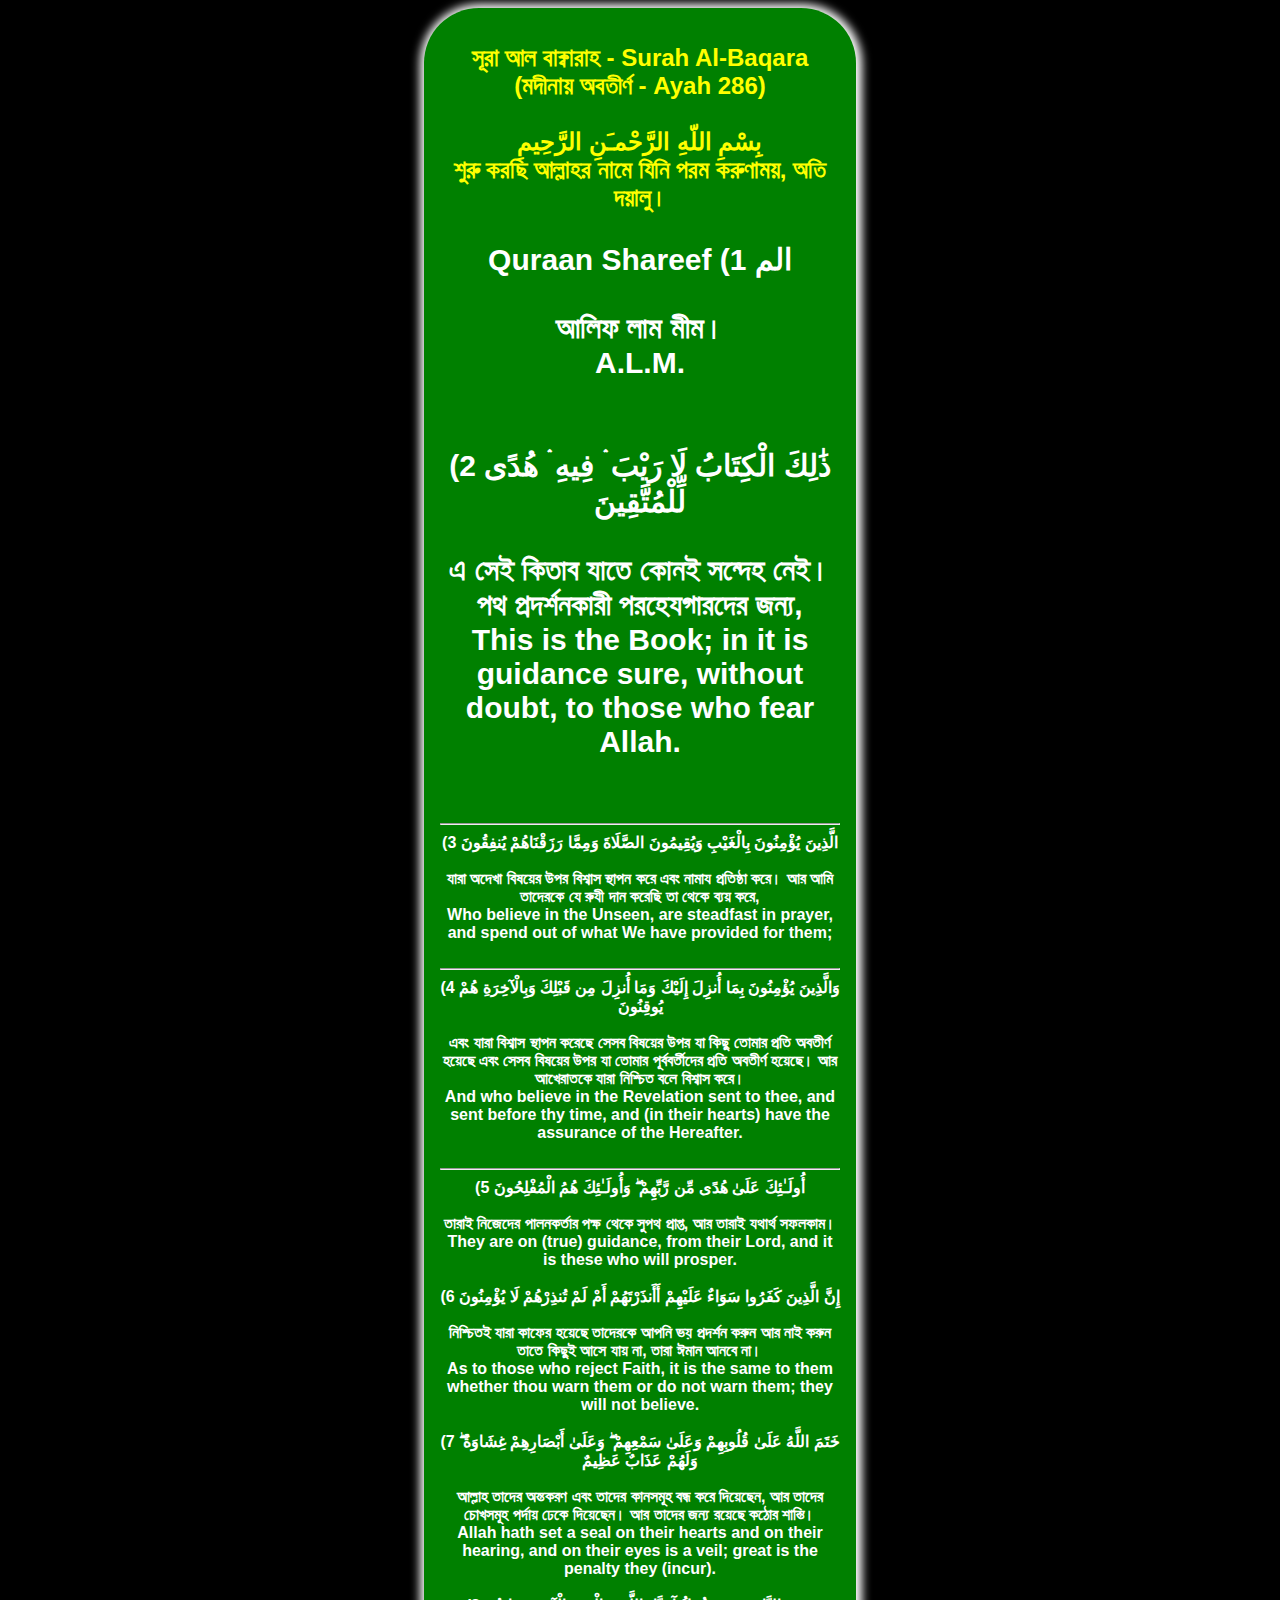
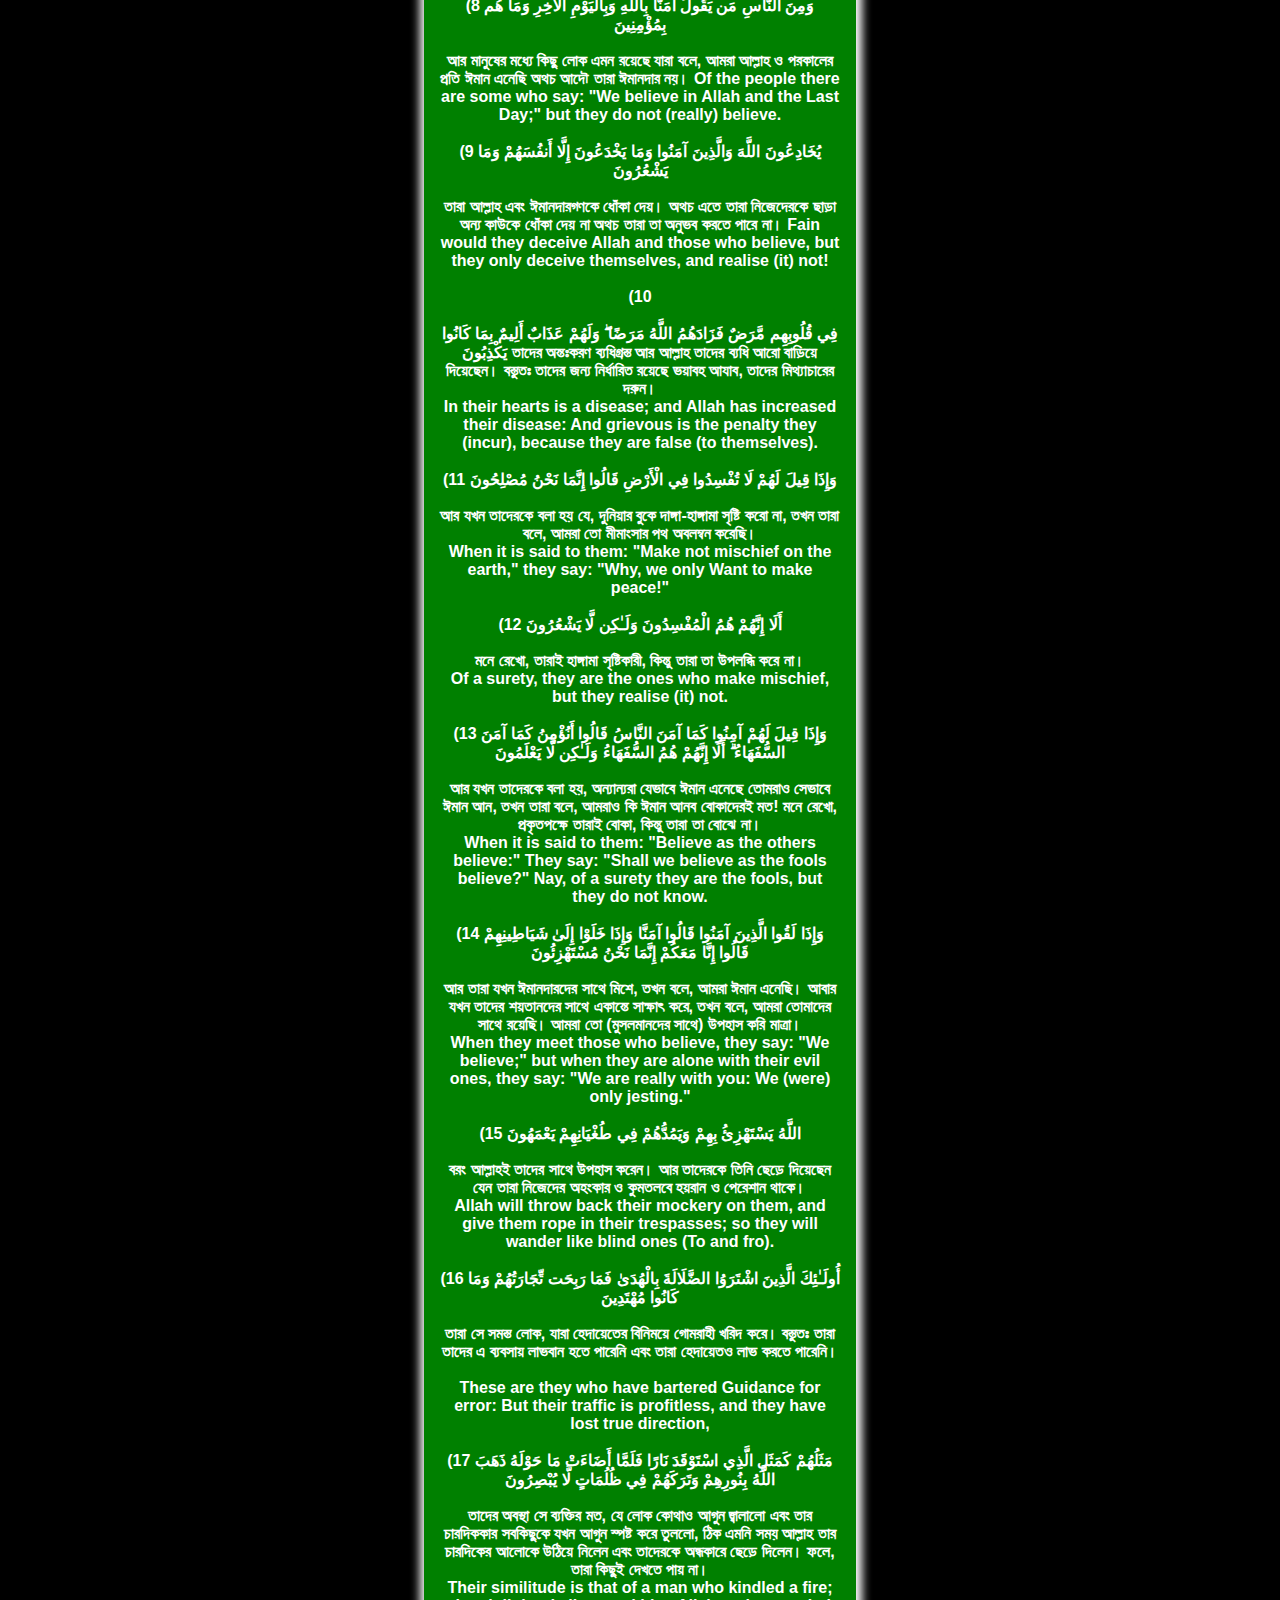
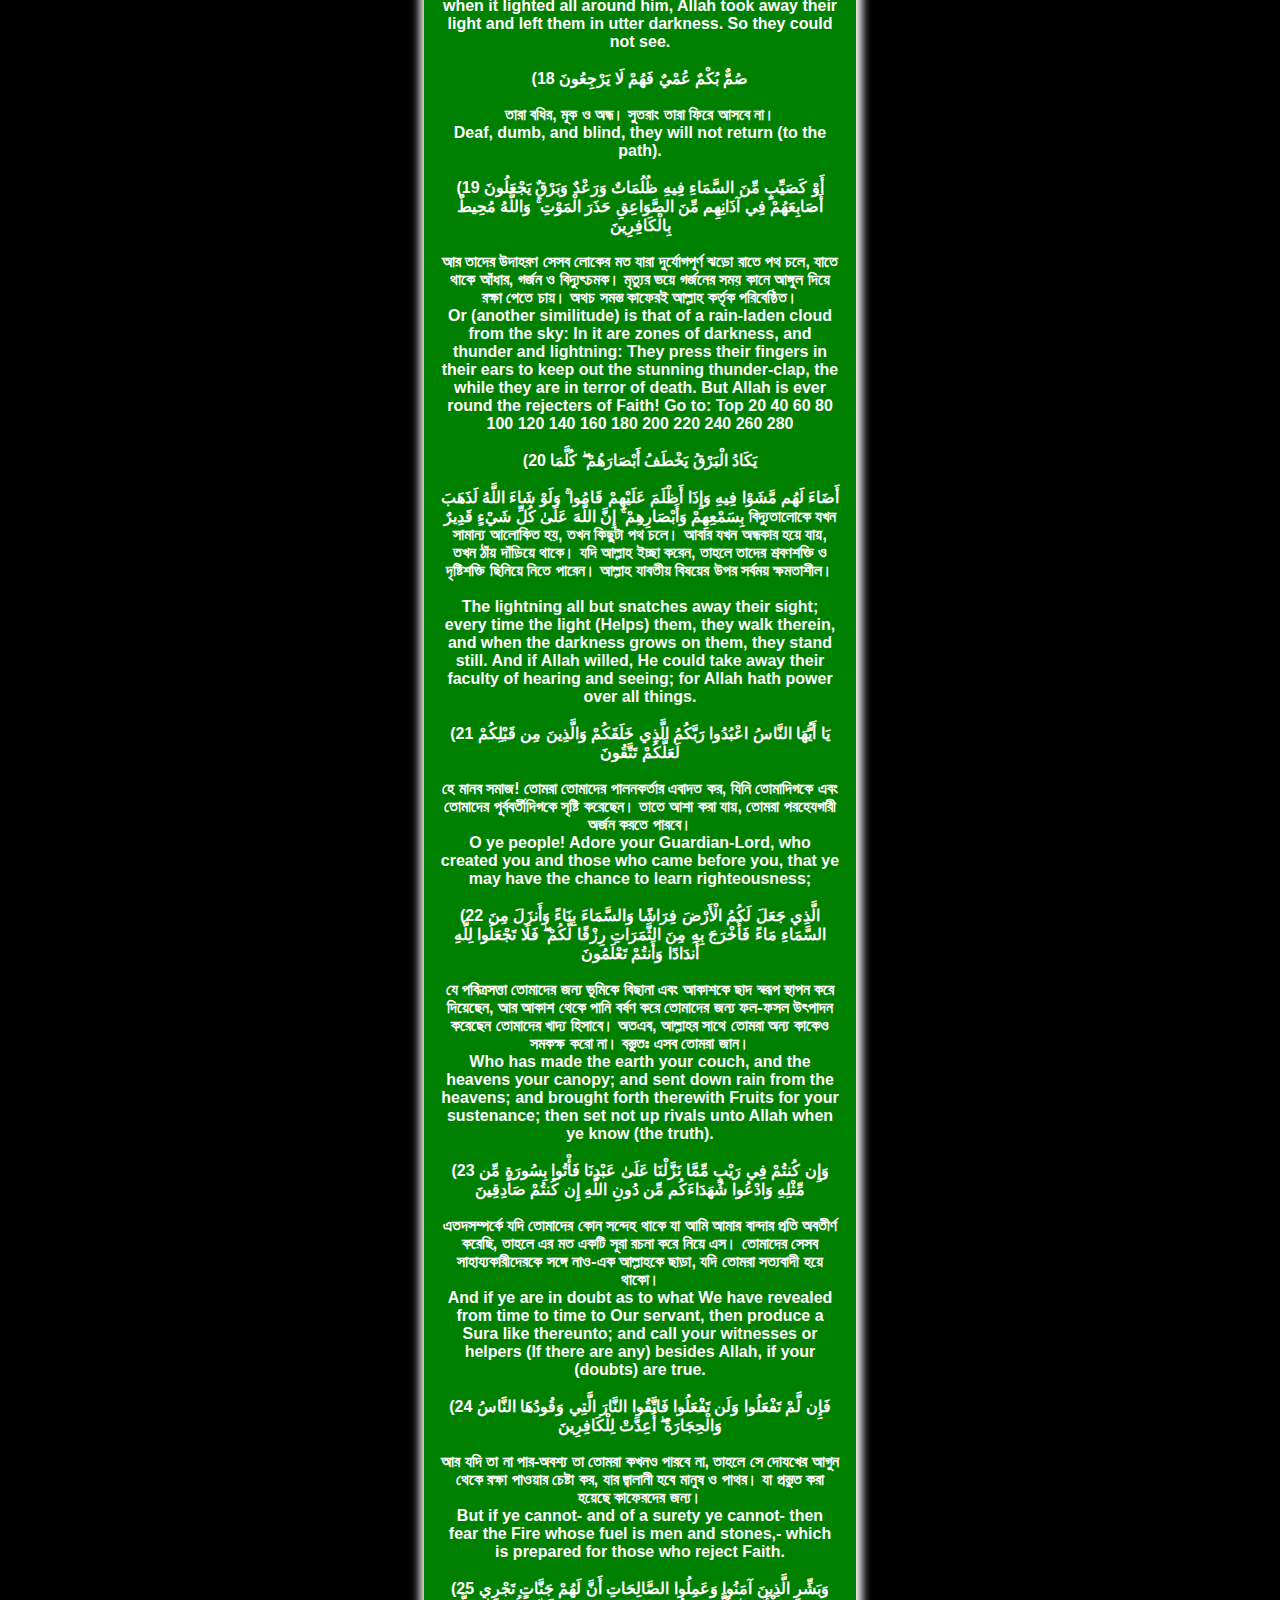
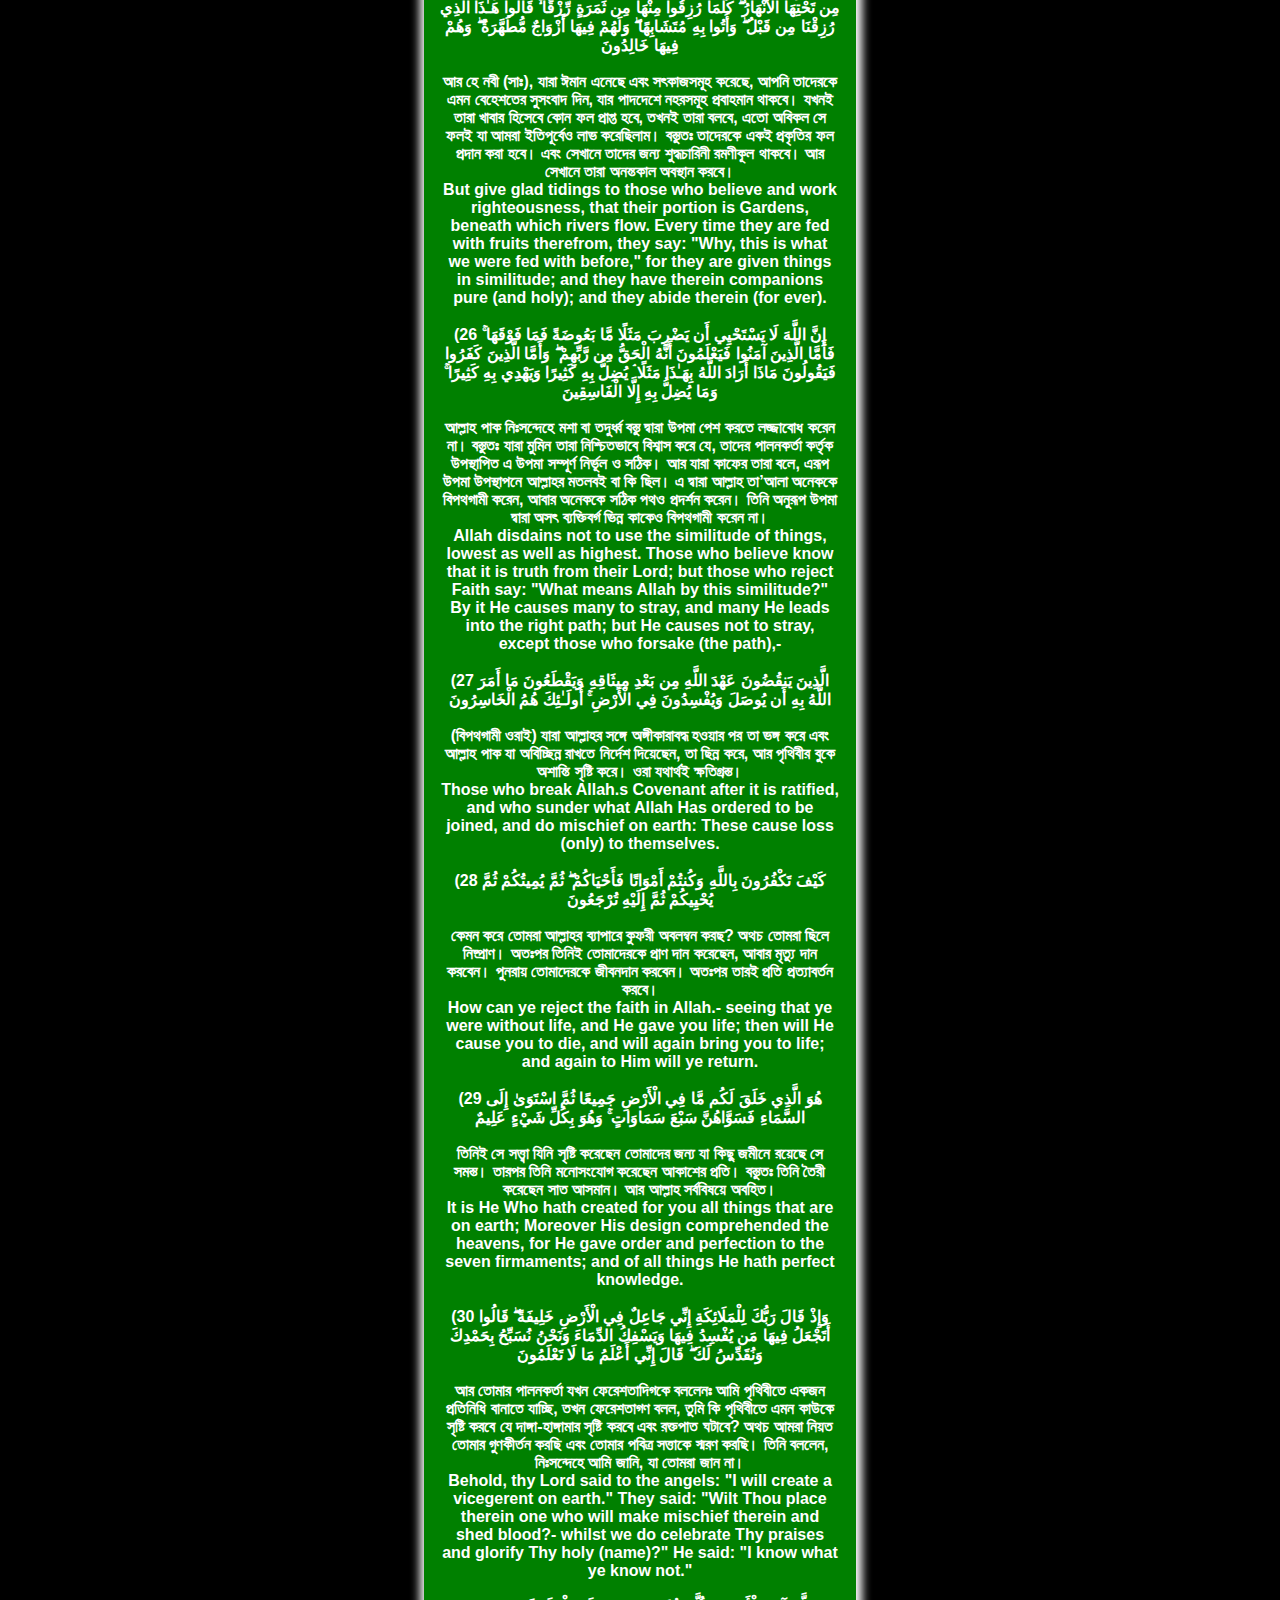
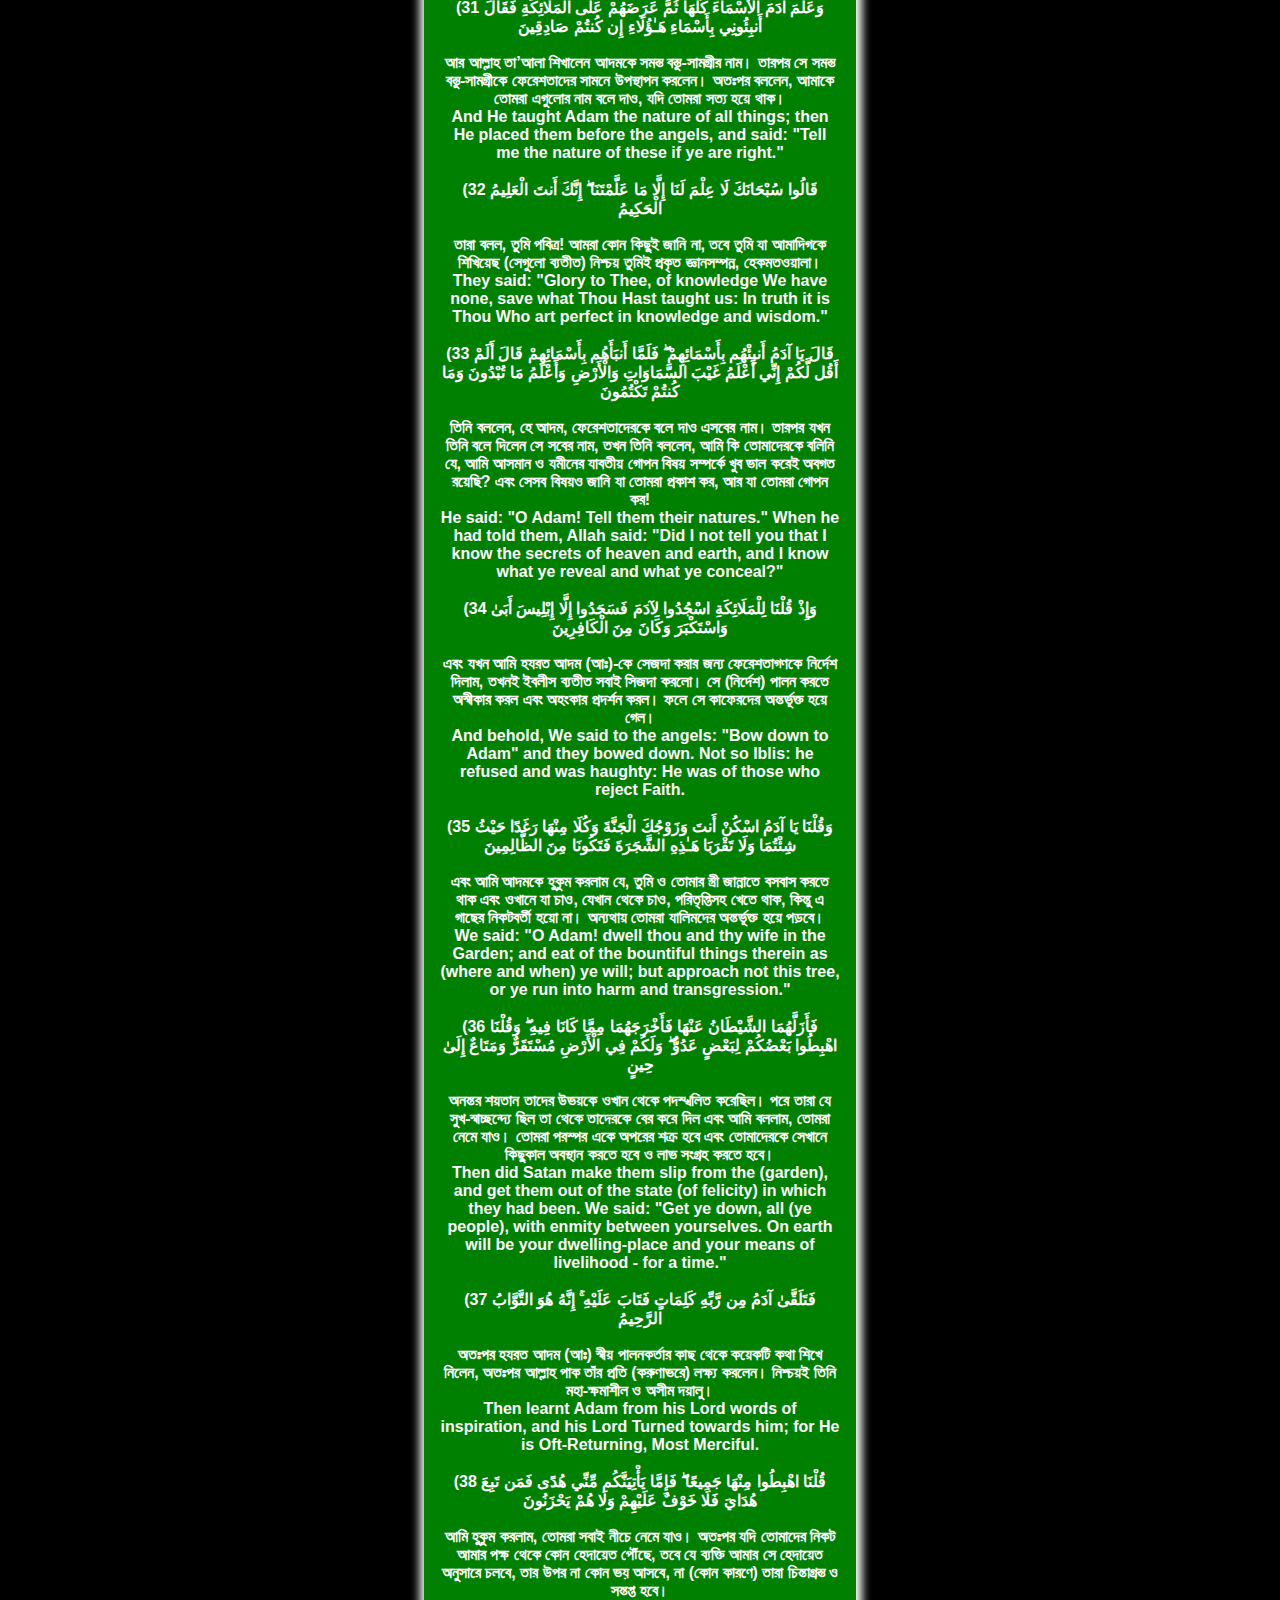
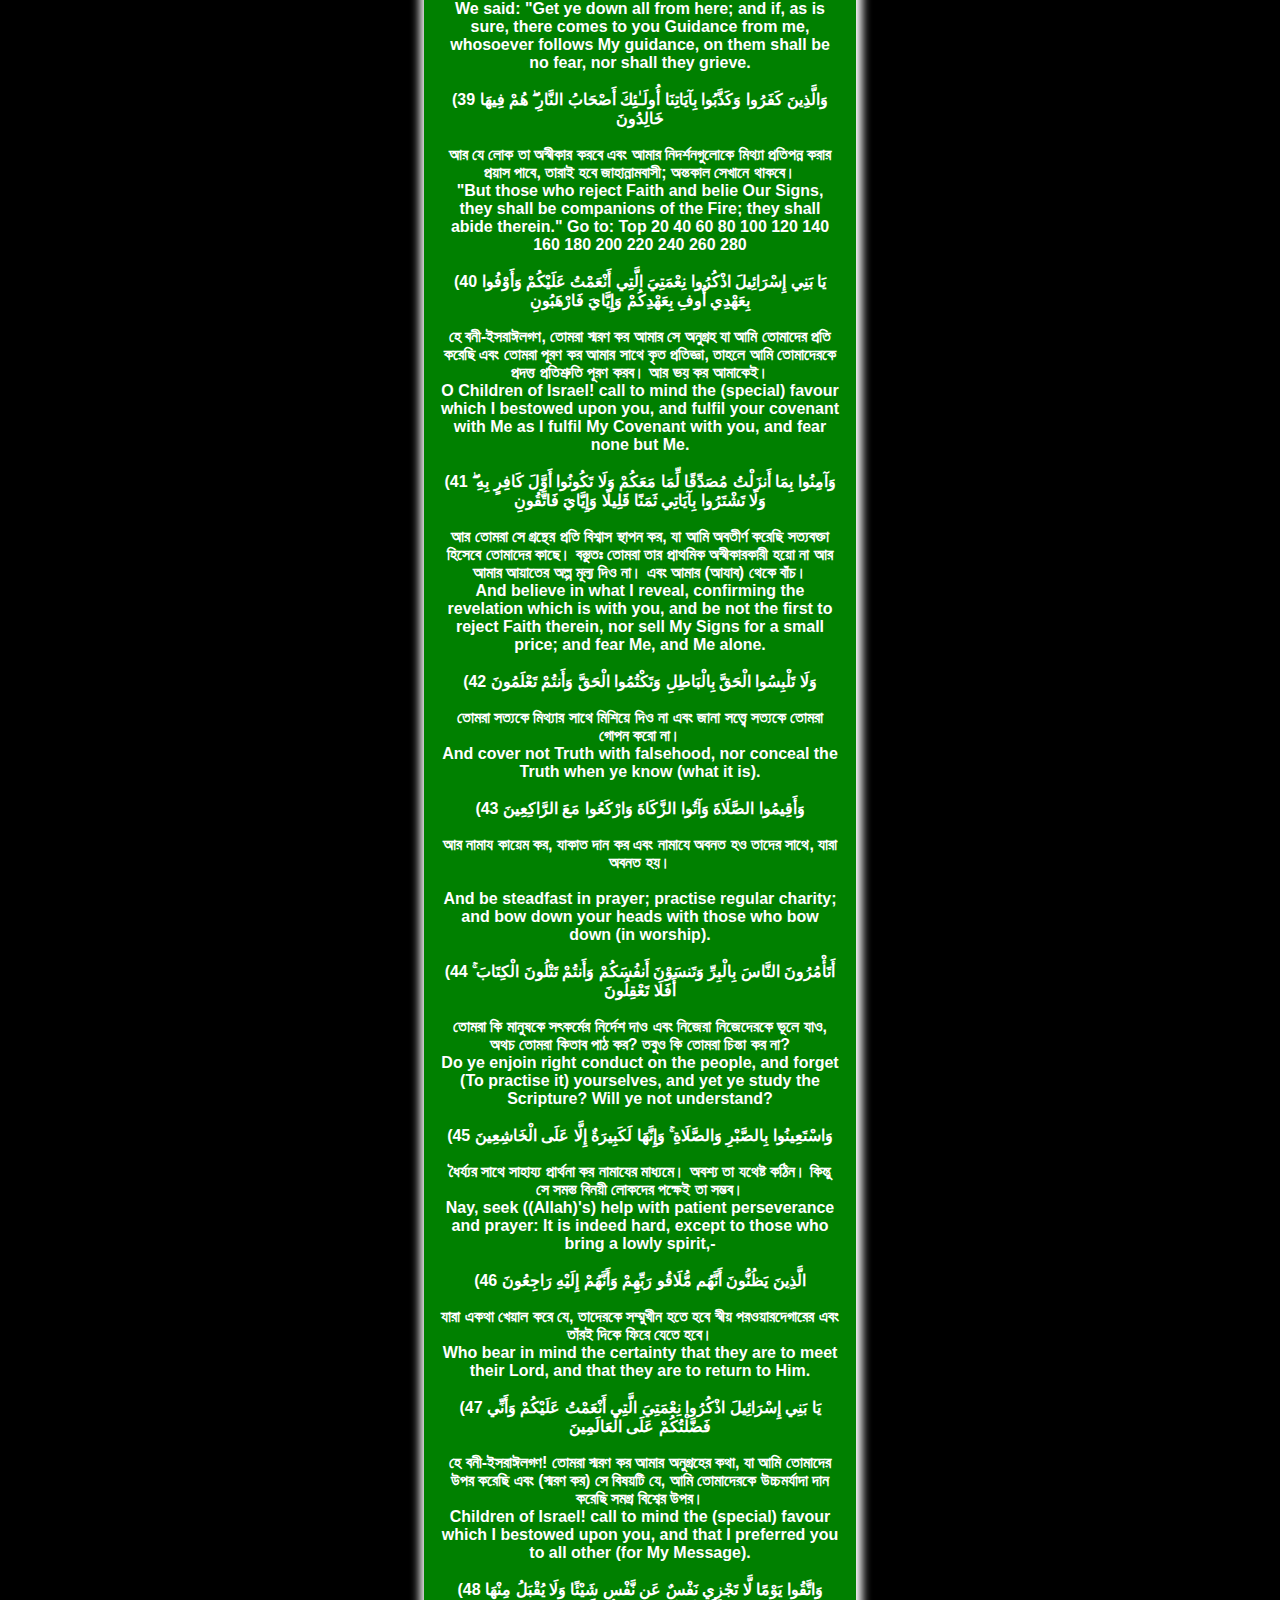
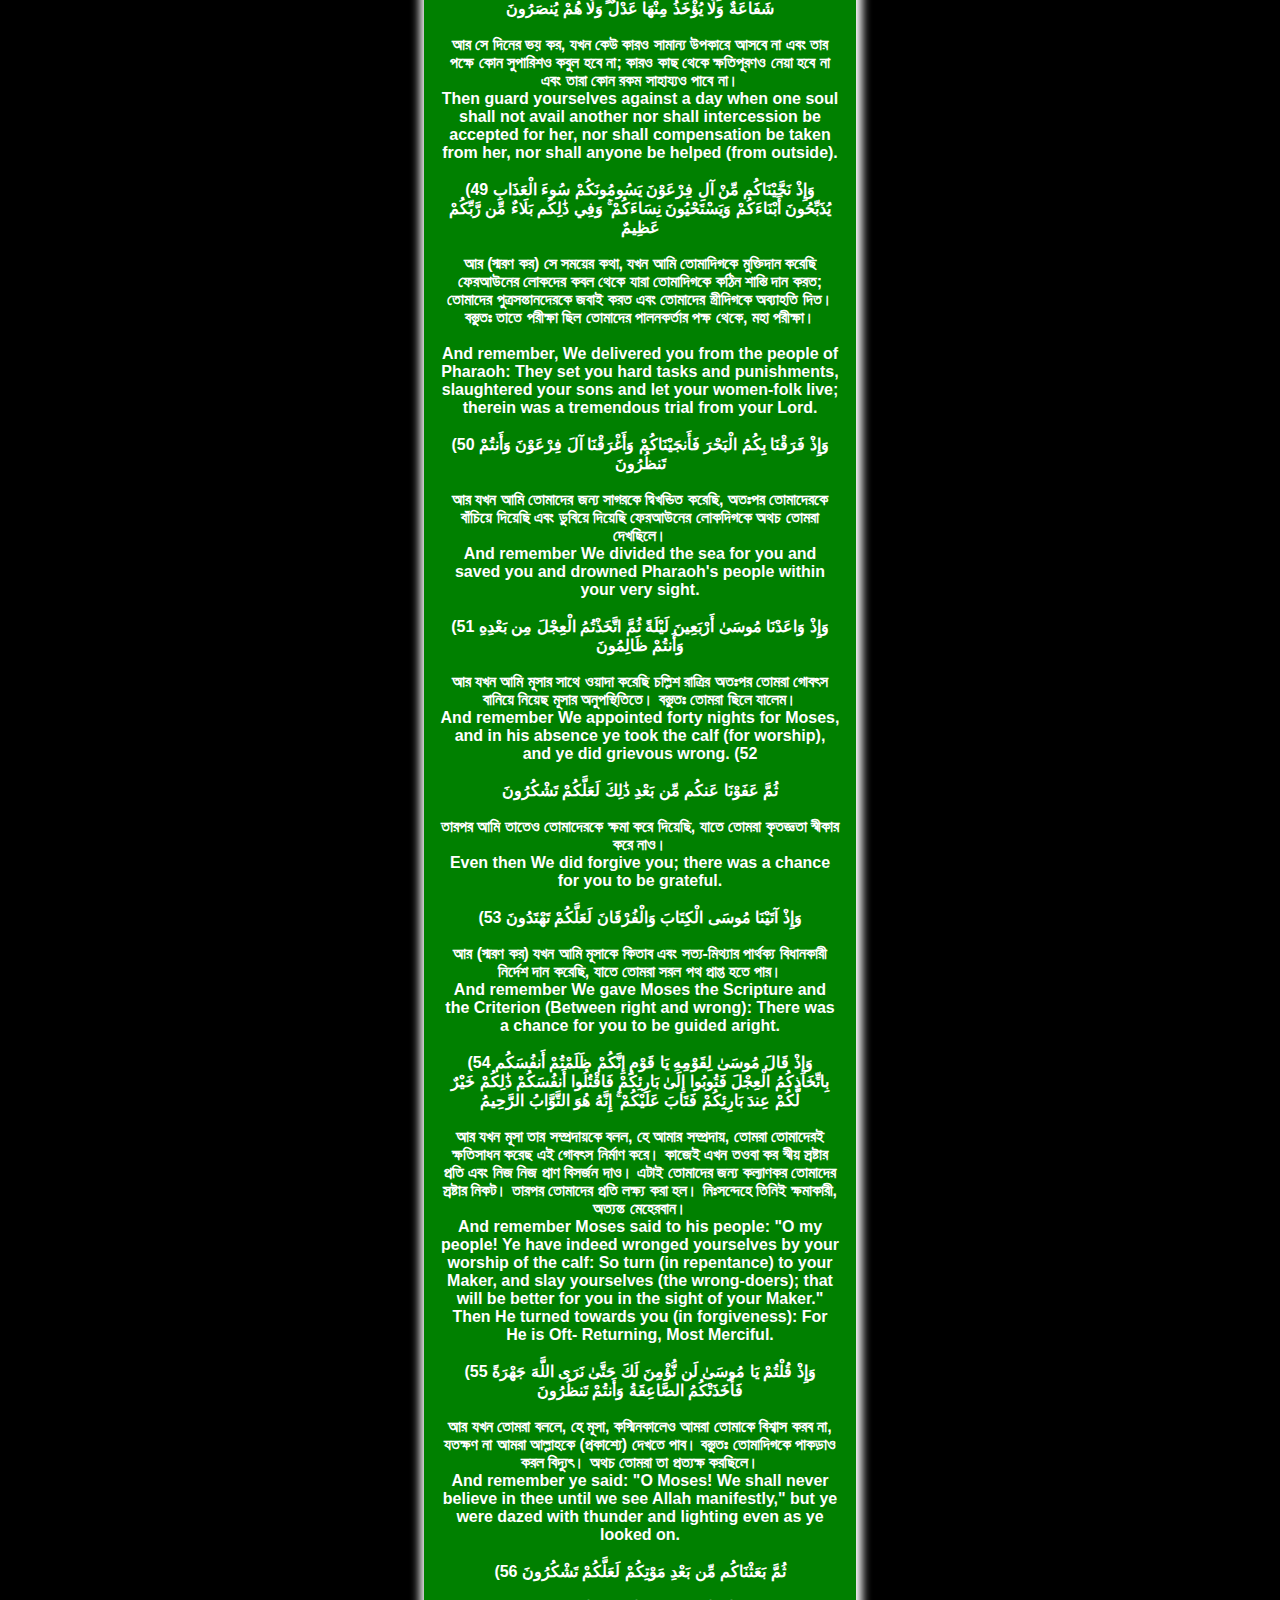
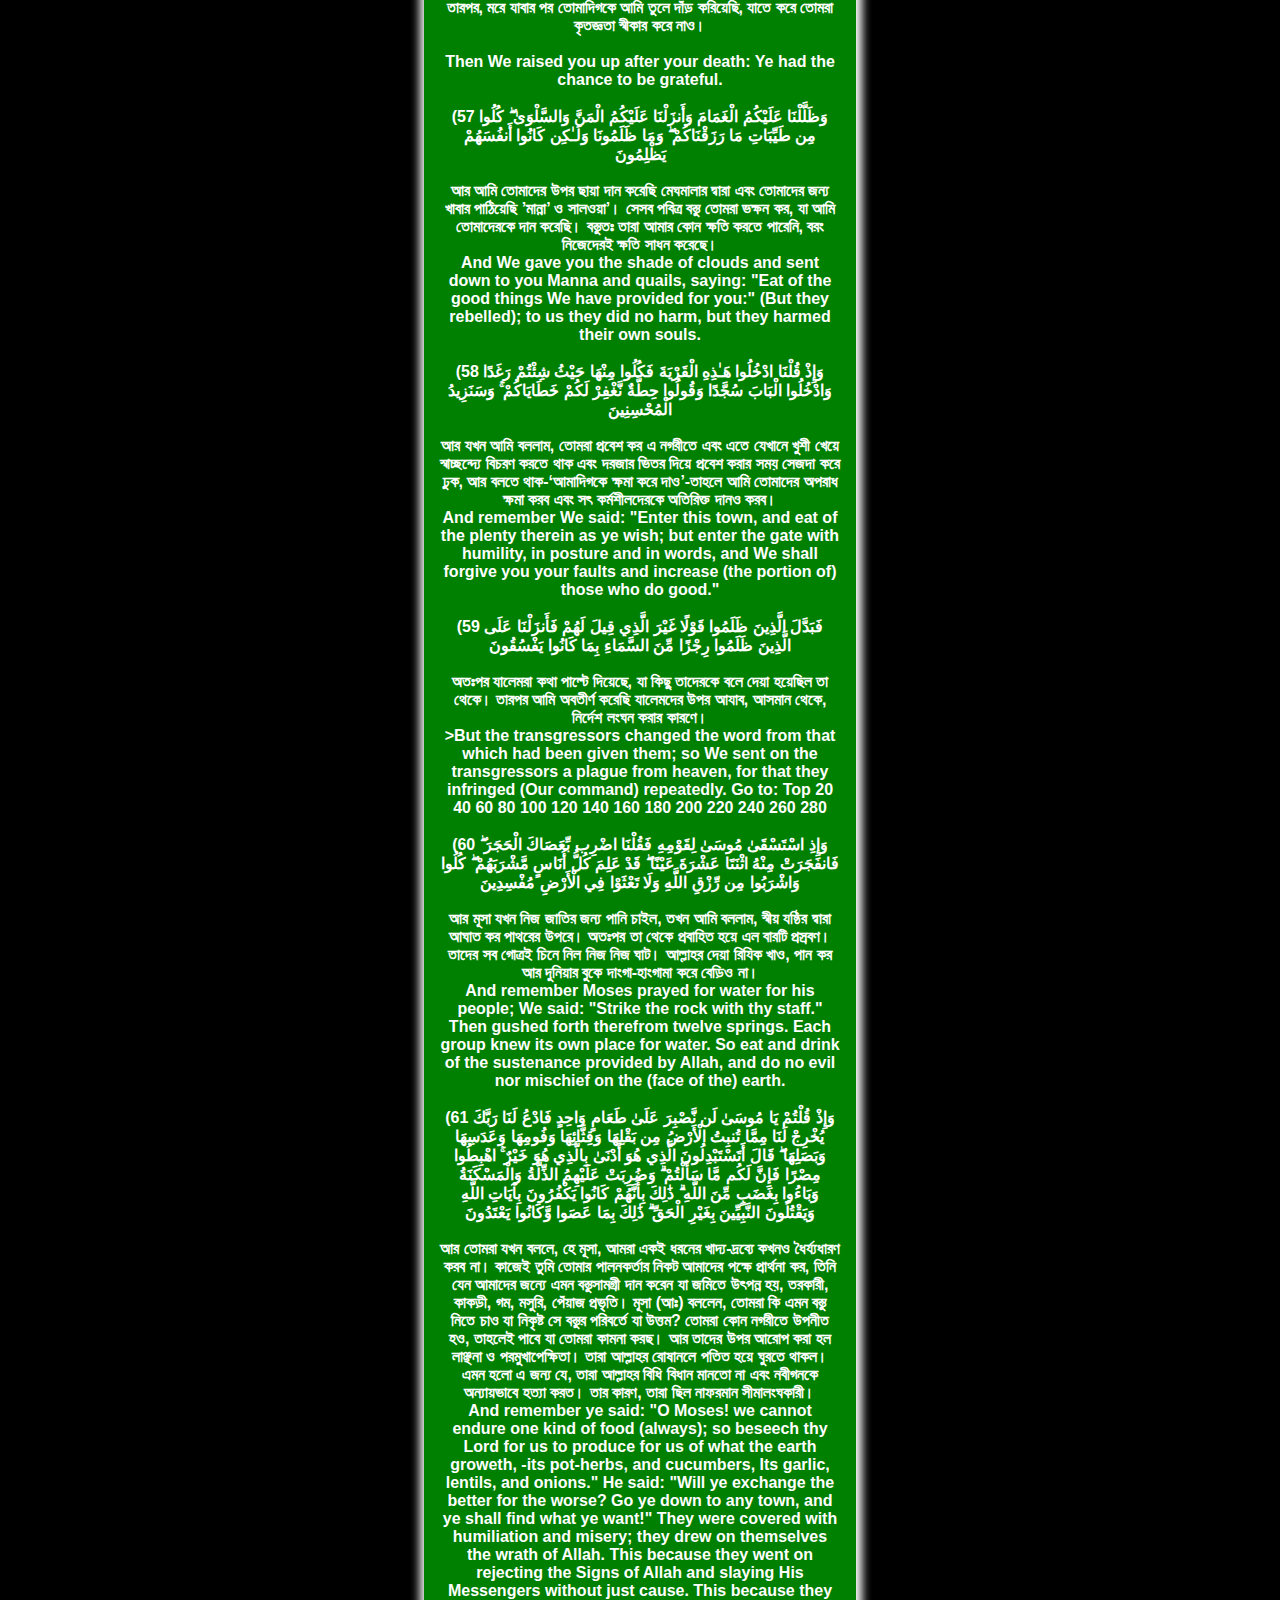
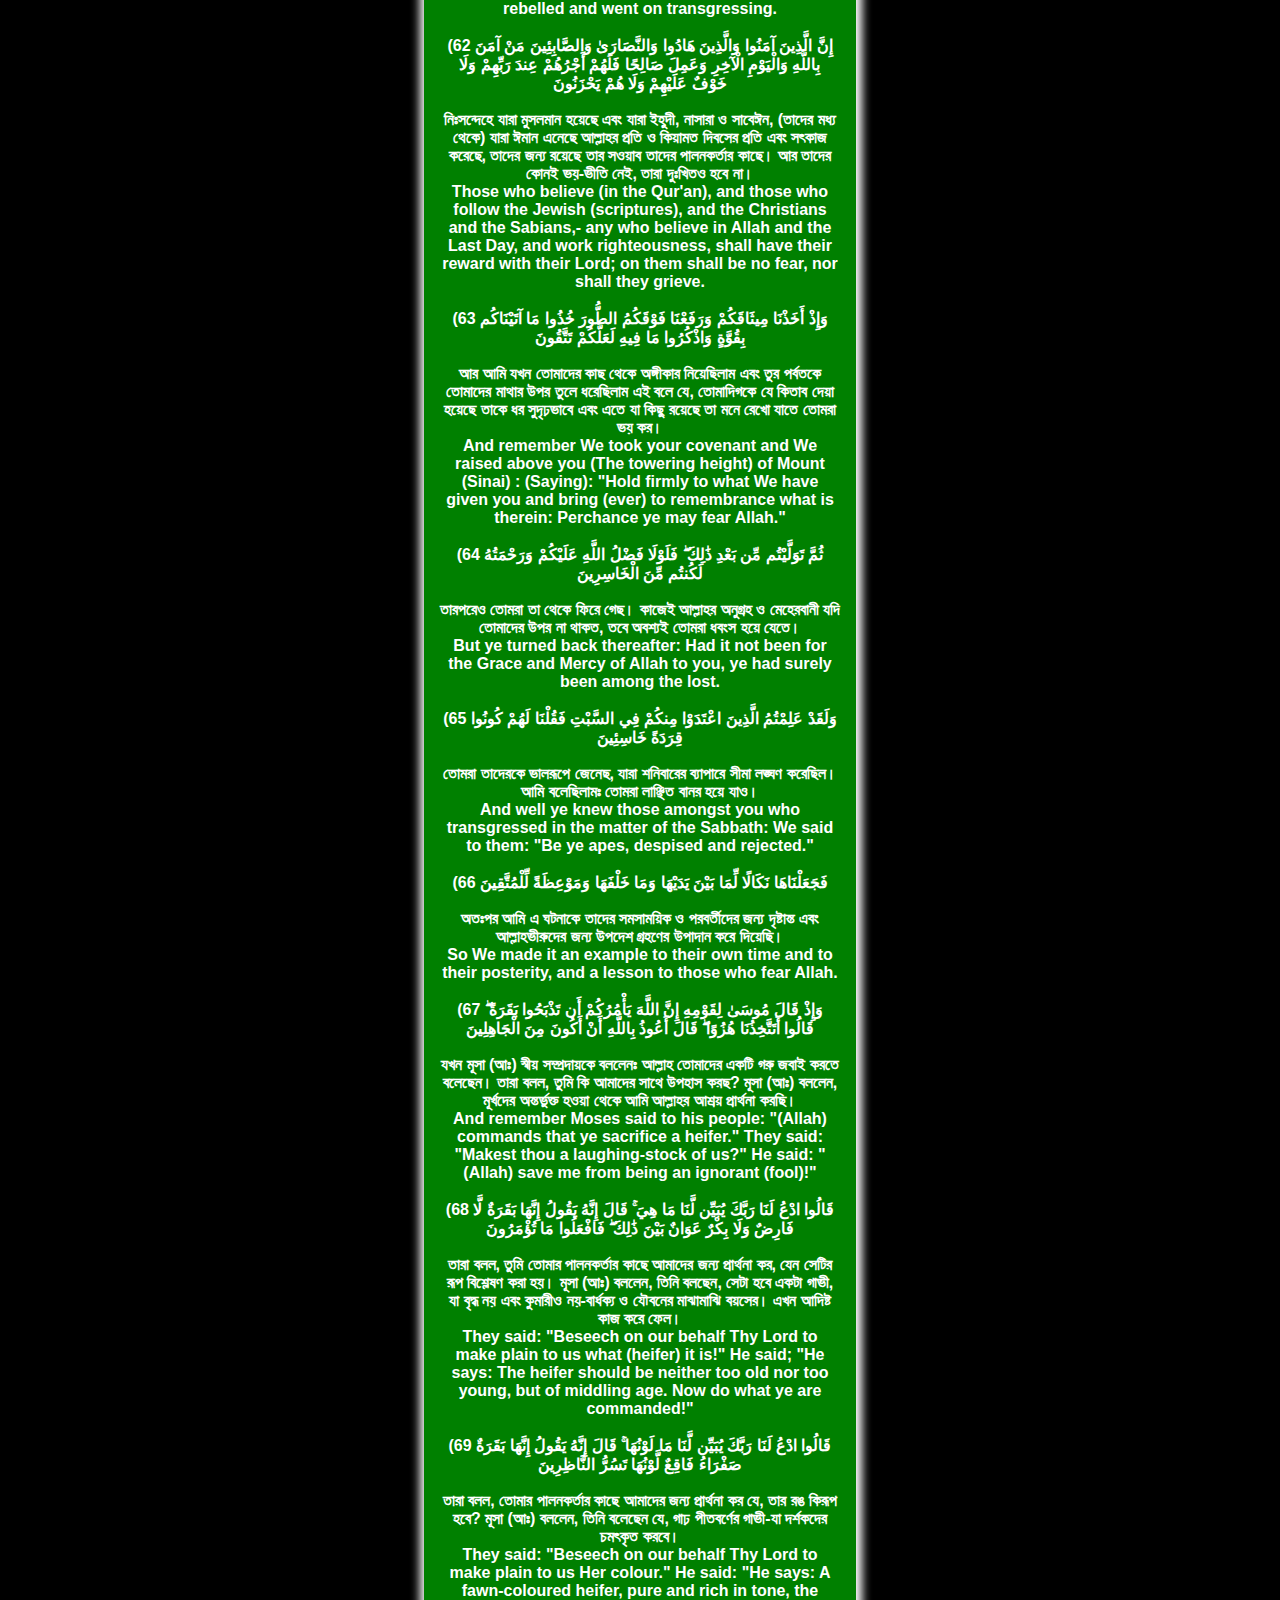
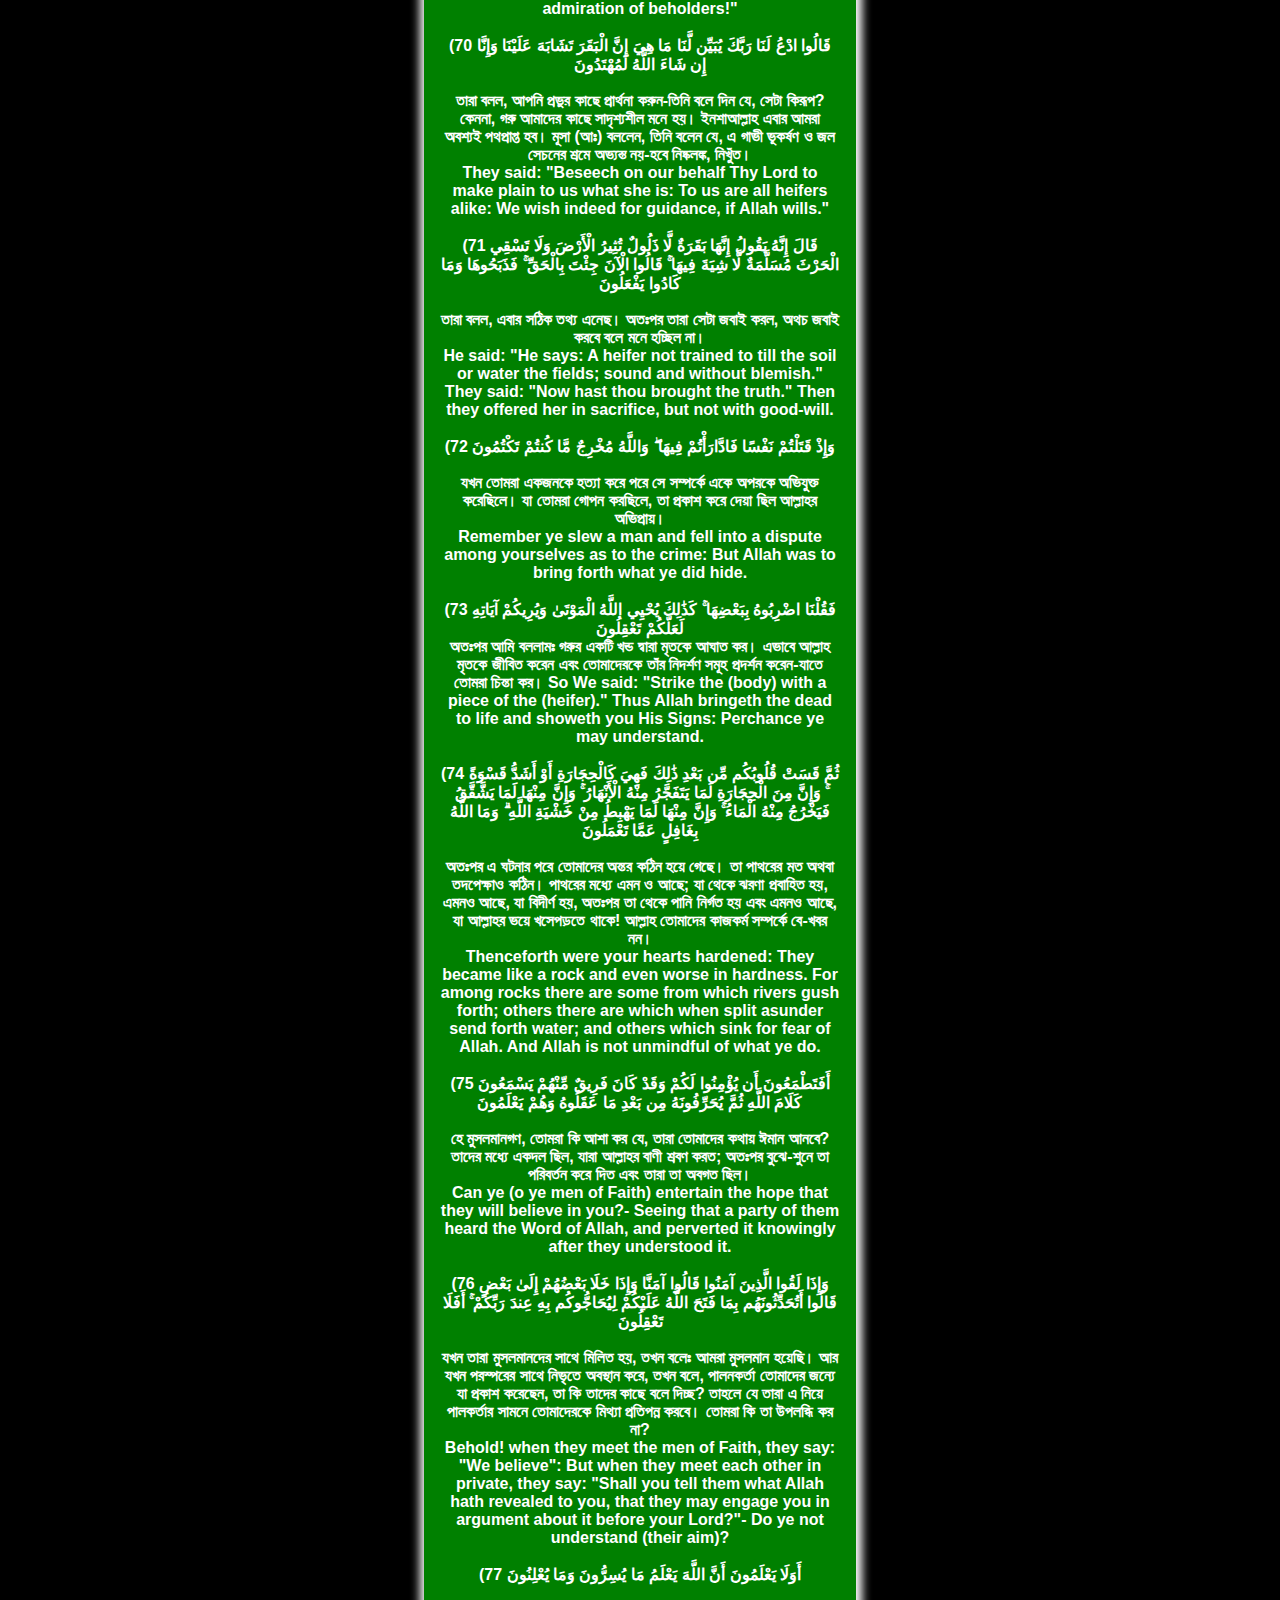
==== sura-bakarah/index.html @ be6cd039 "Add files via upload" ====
<!DOCTYPE html>
<html lang="en">
<head>
    <meta charset="UTF-8">
    <meta name="viewport" content="width=device-width, initial-scale=1.0">
    <title>programing java script & C#</title>

    <!-- outLine Css -->
     <style>
        body{
            background-color: black;
        }
        h2{
            color: yellow;
        }
        .container{
            margin: auto;
        width: 400px;
        padding: 1rem;
        background-color:green;
        color: white;
        text-align: center;
        font-weight:900;
        font-family:Arial, Helvetica, sans-serif;
        box-shadow: 1px 1px 10px 5px white;
        border-radius: 55px;
        }
        
        p{
            font-size: 30px;
        }
        hr{
            color: orange;
        }


     
        
     </style>
</head>
<body>
    <div class="container">
    <h2> সূরা আল বাক্বারাহ - Surah Al-Baqara (মদীনায় অবতীর্ণ - Ayah 286)<br><br>
        بِسْمِ اللّهِ الرَّحْمـَنِ الرَّحِيمِ
        <br>শুরু করছি আল্লাহর নামে যিনি পরম করুণাময়, অতি দয়ালু।</h2>
        <p>
            Quraan Shareef

(1
الم
<br><br>আলিফ লাম মীম।<br>
A.L.M.<br><br><br>
(2
ذَٰلِكَ الْكِتَابُ لَا رَيْبَ ۛ فِيهِ ۛ هُدًى لِّلْمُتَّقِينَ
<br><br>এ সেই কিতাব যাতে কোনই সন্দেহ নেই। পথ প্রদর্শনকারী পরহেযগারদের জন্য,<br>
This is the Book; in it is guidance sure, without doubt, to those who fear Allah.<br><br>
<hr>(3
الَّذِينَ يُؤْمِنُونَ بِالْغَيْبِ وَيُقِيمُونَ الصَّلَاةَ وَمِمَّا رَزَقْنَاهُمْ يُنفِقُونَ
<br><br>যারা অদেখা বিষয়ের উপর বিশ্বাস স্থাপন করে এবং নামায প্রতিষ্ঠা করে। আর আমি তাদেরকে যে রুযী দান করেছি তা থেকে ব্যয় করে,<br>
Who believe in the Unseen, are steadfast in prayer, and spend out of what We have provided for them;<br><br>
<hr>(4
وَالَّذِينَ يُؤْمِنُونَ بِمَا أُنزِلَ إِلَيْكَ وَمَا أُنزِلَ مِن قَبْلِكَ وَبِالْآخِرَةِ هُمْ يُوقِنُونَ
<br><br>এবং যারা বিশ্বাস স্থাপন করেছে সেসব বিষয়ের উপর যা কিছু তোমার প্রতি অবতীর্ণ হয়েছে এবং সেসব বিষয়ের উপর যা তোমার পূর্ববর্তীদের প্রতি অবতীর্ণ হয়েছে। আর আখেরাতকে যারা নিশ্চিত বলে বিশ্বাস করে।
<br>And who believe in the Revelation sent to thee, and sent before thy time, and (in their hearts) have the assurance of the Hereafter.
<br><br><hr>(5
أُولَـٰئِكَ عَلَىٰ هُدًى مِّن رَّبِّهِمْ ۖ وَأُولَـٰئِكَ هُمُ الْمُفْلِحُونَ
<br><br>তারাই নিজেদের পালনকর্তার পক্ষ থেকে সুপথ প্রাপ্ত, আর তারাই যথার্থ সফলকাম।<br>
They are on (true) guidance, from their Lord, and it is these who will prosper.<br><br>
(6
إِنَّ الَّذِينَ كَفَرُوا سَوَاءٌ عَلَيْهِمْ أَأَنذَرْتَهُمْ أَمْ لَمْ تُنذِرْهُمْ لَا يُؤْمِنُونَ<br><br>
নিশ্চিতই যারা কাফের হয়েছে তাদেরকে আপনি ভয় প্রদর্শন করুন আর নাই করুন তাতে কিছুই আসে যায় না, তারা ঈমান আনবে না।<br>
As to those who reject Faith, it is the same to them whether thou warn them or do not warn them; they will not believe.<br><br>
(7
خَتَمَ اللَّهُ عَلَىٰ قُلُوبِهِمْ وَعَلَىٰ سَمْعِهِمْ ۖ وَعَلَىٰ أَبْصَارِهِمْ غِشَاوَةٌ ۖ وَلَهُمْ عَذَابٌ عَظِيمٌ
<br><br>আল্লাহ তাদের অন্তকরণ এবং তাদের কানসমূহ বন্ধ করে দিয়েছেন,
 আর তাদের চোখসমূহ পর্দায় ঢেকে দিয়েছেন। আর তাদের জন্য রয়েছে কঠোর শাস্তি।<br>
Allah hath set a seal on their hearts and on their hearing, and on their eyes is
 a veil; great is the penalty they (incur).<br><br>
(8
وَمِنَ النَّاسِ مَن يَقُولُ آمَنَّا بِاللَّهِ وَبِالْيَوْمِ الْآخِرِ وَمَا هُم بِمُؤْمِنِينَ
<br><br>আর মানুষের মধ্যে কিছু লোক এমন রয়েছে যারা বলে, আমরা আল্লাহ ও পরকালের প্রতি ঈমান এনেছি অথচ আদৌ তারা ঈমানদার নয়।
Of the people there are some who say: "We believe in Allah and the Last Day;" but they do not (really) believe.
<br><br>(9
يُخَادِعُونَ اللَّهَ وَالَّذِينَ آمَنُوا وَمَا يَخْدَعُونَ إِلَّا أَنفُسَهُمْ وَمَا يَشْعُرُونَ
<br><br>তারা আল্লাহ এবং ঈমানদারগণকে ধোঁকা দেয়। অথচ এতে তারা নিজেদেরকে ছাড়া অন্য কাউকে ধোঁকা দেয় না অথচ তারা তা অনুভব করতে পারে না।
Fain would they deceive Allah and those who believe, but they only deceive themselves, and realise (it) not!
<br><br>(10<br><br>
فِي قُلُوبِهِم مَّرَضٌ فَزَادَهُمُ اللَّهُ مَرَضًا ۖ وَلَهُمْ عَذَابٌ أَلِيمٌ بِمَا كَانُوا يَكْذِبُونَ
তাদের অন্তঃকরণ ব্যধিগ্রস্ত আর আল্লাহ তাদের ব্যধি আরো বাড়িয়ে দিয়েছেন। বস্তুতঃ তাদের জন্য নির্ধারিত রয়েছে ভয়াবহ আযাব, তাদের মিথ্যাচারের দরুন।
<br>In their hearts is a disease; and Allah has
 increased their disease: And grievous is the penalty they (incur), because they are false (to themselves).<br><br>
(11
وَإِذَا قِيلَ لَهُمْ لَا تُفْسِدُوا فِي الْأَرْضِ قَالُوا إِنَّمَا نَحْنُ مُصْلِحُونَ
<br><br>আর যখন তাদেরকে বলা হয় যে, দুনিয়ার বুকে দাঙ্গা-হাঙ্গামা সৃষ্টি করো না, তখন তারা বলে, আমরা তো মীমাংসার পথ অবলম্বন করেছি।
<br>When it is said to them: "Make not mischief on the earth," they say: "Why, we only Want to make peace!"<br><br>
(12
أَلَا إِنَّهُمْ هُمُ الْمُفْسِدُونَ وَلَـٰكِن لَّا يَشْعُرُونَ
<br><br>মনে রেখো, তারাই হাঙ্গামা সৃষ্টিকারী, কিন্তু তারা তা উপলব্ধি করে না।
<br>Of a surety, they are the ones who make mischief, but they realise (it) not.<br><br>
(13
وَإِذَا قِيلَ لَهُمْ آمِنُوا كَمَا آمَنَ النَّاسُ قَالُوا أَنُؤْمِنُ كَمَا آمَنَ السُّفَهَاءُ ۗ أَلَا إِنَّهُمْ هُمُ السُّفَهَاءُ وَلَـٰكِن لَّا يَعْلَمُونَ
<br><br>আর যখন তাদেরকে বলা হয়, অন্যান্যরা যেভাবে ঈমান এনেছে তোমরাও সেভাবে ঈমান 
আন, তখন তারা বলে, আমরাও কি ঈমান আনব বোকাদেরই মত! মনে রেখো, প্রকৃতপক্ষে তারাই বোকা, কিন্তু তারা তা বোঝে না।
<br>When it is said to them: "Believe as the others believe:" They say: "Shall we believe as the fools believe?" Nay, of a surety they are the fools, but they do not know.
<br><br>(14
وَإِذَا لَقُوا الَّذِينَ آمَنُوا قَالُوا آمَنَّا وَإِذَا خَلَوْا إِلَىٰ شَيَاطِينِهِمْ قَالُوا إِنَّا مَعَكُمْ إِنَّمَا نَحْنُ مُسْتَهْزِئُونَ
<br><br>আর তারা যখন ঈমানদারদের সাথে মিশে, তখন বলে, আমরা ঈমান 
এনেছি। আবার যখন তাদের শয়তানদের সাথে একান্তে সাক্ষাৎ করে, তখন বলে, আমরা তোমাদের সাথে রয়েছি। আমরা তো (মুসলমানদের সাথে) উপহাস করি মাত্রা।
<br>When they meet those who believe, they say: "We believe;" but when they are alone with their evil ones, they say: "We are really with you: We (were) only jesting."
<br><br>(15
اللَّهُ يَسْتَهْزِئُ بِهِمْ وَيَمُدُّهُمْ فِي طُغْيَانِهِمْ يَعْمَهُونَ
<br><br>বরং আল্লাহই তাদের সাথে উপহাস করেন। আর তাদেরকে তিনি ছেড়ে দিয়েছেন যেন তারা নিজেদের অহংকার ও কুমতলবে হয়রান ও পেরেশান থাকে।
<br>Allah will throw back their mockery on them, and give them rope in their trespasses; so they will wander like blind ones (To and fro).
<br><br>(16
أُولَـٰئِكَ الَّذِينَ اشْتَرَوُا الضَّلَالَةَ بِالْهُدَىٰ فَمَا رَبِحَت تِّجَارَتُهُمْ وَمَا كَانُوا مُهْتَدِينَ
<br><br>তারা সে সমস্ত লোক, যারা হেদায়েতের বিনিময়ে গোমরাহী খরিদ করে। বস্তুতঃ তারা তাদের এ ব্যবসায় লাভবান হতে পারেনি এবং তারা হেদায়েতও লাভ করতে পারেনি।
<br><br>These are they who have bartered Guidance for error: But their traffic is profitless, and they have lost true direction,
<br><br>(17
مَثَلُهُمْ كَمَثَلِ الَّذِي اسْتَوْقَدَ نَارًا فَلَمَّا أَضَاءَتْ مَا حَوْلَهُ ذَهَبَ اللَّهُ بِنُورِهِمْ وَتَرَكَهُمْ فِي ظُلُمَاتٍ لَّا يُبْصِرُونَ
<br><br>তাদের অবস্থা সে ব্যক্তির মত, যে লোক কোথাও আগুন জ্বালালো এবং তার চারদিককার সবকিছুকে যখন আগুন স্পষ্ট করে তুললো, ঠিক এমনি সময় আল্লাহ তার চারদিকের আলোকে উঠিয়ে নিলেন এবং তাদেরকে অন্ধকারে ছেড়ে দিলেন। ফলে, তারা কিছুই দেখতে পায় না।
<br>Their similitude is that of a man who kindled a fire; when it lighted all around him, Allah took away their light and left them in utter darkness. So they could not see.
<br><br>(18
صُمٌّ بُكْمٌ عُمْيٌ فَهُمْ لَا يَرْجِعُونَ
<br><br>তারা বধির, মূক ও অন্ধ। সুতরাং তারা ফিরে আসবে না।<br>
Deaf, dumb, and blind, they will not return (to the path).
<br><br>(19
أَوْ كَصَيِّبٍ مِّنَ السَّمَاءِ فِيهِ ظُلُمَاتٌ وَرَعْدٌ وَبَرْقٌ يَجْعَلُونَ أَصَابِعَهُمْ فِي آذَانِهِم مِّنَ الصَّوَاعِقِ حَذَرَ الْمَوْتِ ۚ وَاللَّهُ مُحِيطٌ بِالْكَافِرِينَ
<br><br>আর তাদের উদাহরণ সেসব লোকের মত যারা দুর্যোগপূর্ণ ঝড়ো রাতে পথ চলে, যাতে থাকে আঁধার, 
গর্জন ও বিদ্যুৎচমক। মৃত্যুর ভয়ে গর্জনের সময় কানে আঙ্গুল দিয়ে রক্ষা পেতে চায়। অথচ সমস্ত কাফেরই আল্লাহ কর্তৃক পরিবেষ্ঠিত।<br>
Or (another similitude) is that of a rain-laden cloud from the sky: In it are zones of darkness, and thunder and lightning: They press their fingers in their ears to keep out the stunning thunder-clap, the while they are in terror of death. But Allah is ever round the rejecters of Faith!
Go to: Top 20 40 60 80 100 120 140 160 180 200 220 240 260 280<br><br>
(20
يَكَادُ الْبَرْقُ يَخْطَفُ أَبْصَارَهُمْ ۖ كُلَّمَا 
<br><br>أَضَاءَ لَهُم مَّشَوْا فِيهِ وَإِذَا أَظْلَمَ عَلَيْهِمْ قَامُوا ۚ وَلَوْ شَاءَ اللَّهُ لَذَهَبَ بِسَمْعِهِمْ وَأَبْصَارِهِمْ ۚ إِنَّ اللَّهَ عَلَىٰ كُلِّ شَيْءٍ قَدِيرٌ
বিদ্যুতালোকে যখন সামান্য আলোকিত হয়, তখন কিছুটা পথ চলে। আবার যখন অন্ধকার হয়ে যায়, তখন ঠাঁয় দাঁড়িয়ে থাকে। যদি আল্লাহ ইচ্ছা করেন, তাহলে তাদের শ্রবণশক্তি ও দৃষ্টিশক্তি ছিনিয়ে নিতে পারেন। আল্লাহ যাবতীয় বিষয়ের উপর সর্বময় ক্ষমতাশীল।
<br><br>The lightning all but snatches away their sight; every time the light (Helps) them, they walk therein, and when the darkness grows on them, they stand still. And if Allah willed, He could take away their faculty of hearing and seeing; for Allah hath power over all things.
<br><br>(21
يَا أَيُّهَا النَّاسُ اعْبُدُوا رَبَّكُمُ الَّذِي خَلَقَكُمْ وَالَّذِينَ مِن قَبْلِكُمْ لَعَلَّكُمْ تَتَّقُونَ
<br><br>হে মানব সমাজ! তোমরা তোমাদের পালনকর্তার এবাদত কর, যিনি তোমাদিগকে এবং তোমাদের 
পূর্ববর্তীদিগকে সৃষ্টি করেছেন। তাতে আশা করা যায়, তোমরা পরহেযগারী অর্জন করতে পারবে।
<br>O ye people! 
Adore your Guardian-Lord, who 
created you and those who came before you, that ye may have the chance to learn righteousness;
<br><br>(22
الَّذِي جَعَلَ لَكُمُ الْأَرْضَ فِرَاشًا وَالسَّمَاءَ بِنَاءً وَأَنزَلَ مِنَ السَّمَاءِ مَاءً فَأَخْرَجَ بِهِ مِنَ الثَّمَرَاتِ رِزْقًا لَّكُمْ ۖ فَلَا تَجْعَلُوا لِلَّهِ أَندَادًا وَأَنتُمْ تَعْلَمُونَ
<br><br>যে পবিত্রসত্তা তোমাদের জন্য ভূমিকে বিছানা এবং আকাশকে ছাদ স্বরূপ স্থাপন করে দিয়েছেন, আর আকাশ থেকে পানি বর্ষণ করে তোমাদের জন্য ফল-ফসল উৎপাদন করেছেন তোমাদের খাদ্য হিসাবে। অতএব, আল্লাহর সাথে তোমরা অন্য কাকেও সমকক্ষ করো না। বস্তুতঃ এসব তোমরা জান।
<br>Who has made the earth your couch, and the heavens your canopy; and sent down rain from the heavens; and brought forth therewith Fruits for your sustenance; then set not up rivals unto Allah when ye know (the truth).
<br><br>(23
وَإِن كُنتُمْ فِي رَيْبٍ مِّمَّا نَزَّلْنَا عَلَىٰ عَبْدِنَا فَأْتُوا بِسُورَةٍ مِّن مِّثْلِهِ وَادْعُوا شُهَدَاءَكُم مِّن دُونِ اللَّهِ إِن كُنتُمْ صَادِقِينَ
<br><br>এতদসম্পর্কে যদি তোমাদের কোন সন্দেহ থাকে যা আমি আমার বান্দার প্রতি অবতীর্ণ করেছি, তাহলে এর মত একটি সূরা রচনা করে নিয়ে এস। তোমাদের সেসব সাহায্যকারীদেরকে সঙ্গে নাও-এক আল্লাহকে ছাড়া, যদি তোমরা সত্যবাদী হয়ে থাকো।
<br>And if ye are in doubt as to what We have revealed from time to time to Our servant, then produce a Sura like thereunto; and call your witnesses or helpers (If there are any) besides Allah, if your (doubts) are true.
<br><br>(24
فَإِن لَّمْ تَفْعَلُوا وَلَن تَفْعَلُوا فَاتَّقُوا النَّارَ الَّتِي وَقُودُهَا النَّاسُ وَالْحِجَارَةُ ۖ أُعِدَّتْ لِلْكَافِرِينَ
<br><br>আর যদি তা না পার-অবশ্য তা তোমরা কখনও পারবে না, তাহলে সে দোযখের আগুন থেকে রক্ষা পাওয়ার চেষ্টা কর, যার জ্বালানী হবে মানুষ ও পাথর। যা প্রস্তুত করা হয়েছে কাফেরদের জন্য।
<br>But if ye cannot- and of a surety ye cannot- then fear the Fire whose fuel is men and stones,- which is prepared for those who reject Faith.
<br><br>(25
وَبَشِّرِ الَّذِينَ آمَنُوا وَعَمِلُوا الصَّالِحَاتِ أَنَّ لَهُمْ جَنَّاتٍ تَجْرِي مِن تَحْتِهَا الْأَنْهَارُ ۖ كُلَّمَا رُزِقُوا مِنْهَا مِن ثَمَرَةٍ رِّزْقًا ۙ قَالُوا هَـٰذَا الَّذِي رُزِقْنَا مِن قَبْلُ ۖ وَأُتُوا بِهِ مُتَشَابِهًا ۖ وَلَهُمْ فِيهَا أَزْوَاجٌ مُّطَهَّرَةٌ ۖ وَهُمْ فِيهَا خَالِدُونَ
<br><br>আর হে নবী (সাঃ), যারা ঈমান এনেছে এবং সৎকাজসমূহ করেছে, আপনি তাদেরকে এমন বেহেশতের সুসংবাদ দিন, যার পাদদেশে নহরসমূহ প্রবাহমান থাকবে। যখনই তারা খাবার হিসেবে কোন ফল প্রাপ্ত হবে, তখনই তারা বলবে, এতো অবিকল সে ফলই যা আমরা ইতিপূর্বেও লাভ করেছিলাম। বস্তুতঃ তাদেরকে একই প্রকৃতির ফল প্রদান করা হবে। এবং সেখানে তাদের জন্য শুদ্ধচারিনী রমণীকূল থাকবে। আর সেখানে তারা অনন্তকাল অবস্থান করবে।
<br>But give glad tidings to those who believe and work righteousness, that their portion is Gardens, beneath which rivers flow. Every time they are fed with fruits therefrom, they say: "Why, this is what we were fed with before," for they are given things in similitude; and they have therein companions pure (and holy); and they abide therein (for ever).
<br><br>(26
إِنَّ اللَّهَ لَا يَسْتَحْيِي أَن يَضْرِبَ مَثَلًا مَّا بَعُوضَةً فَمَا فَوْقَهَا ۚ فَأَمَّا الَّذِينَ آمَنُوا فَيَعْلَمُونَ أَنَّهُ الْحَقُّ مِن رَّبِّهِمْ ۖ وَأَمَّا الَّذِينَ كَفَرُوا فَيَقُولُونَ مَاذَا أَرَادَ اللَّهُ بِهَـٰذَا مَثَلًا ۘ يُضِلُّ بِهِ كَثِيرًا وَيَهْدِي بِهِ كَثِيرًا ۚ وَمَا يُضِلُّ بِهِ إِلَّا الْفَاسِقِينَ
<br><br>আল্লাহ পাক নিঃসন্দেহে মশা বা তদুর্ধ্ব বস্তু দ্বারা উপমা পেশ করতে লজ্জাবোধ করেন না। বস্তুতঃ যারা মুমিন তারা নিশ্চিতভাবে বিশ্বাস করে যে, তাদের পালনকর্তা কর্তৃক উপস্থাপিত এ উপমা সম্পূর্ণ নির্ভূল ও সঠিক। আর যারা কাফের তারা বলে, এরূপ উপমা উপস্থাপনে আল্লাহর মতলবই বা কি ছিল। এ দ্বারা আল্লাহ তা’আলা অনেককে বিপথগামী করেন, আবার অনেককে সঠিক পথও প্রদর্শন করেন। তিনি অনুরূপ উপমা দ্বারা অসৎ ব্যক্তিবর্গ ভিন্ন কাকেও বিপথগামী করেন না।
<br>Allah disdains not to use the similitude of things, lowest as well as highest. Those who believe know that it is truth from their Lord; but those who reject Faith say: "What means Allah by this similitude?" By it He causes many to stray, and many He leads into the right path; but He causes not to stray, except those who forsake (the path),-
<br><br>(27
الَّذِينَ يَنقُضُونَ عَهْدَ اللَّهِ مِن بَعْدِ مِيثَاقِهِ وَيَقْطَعُونَ مَا أَمَرَ اللَّهُ بِهِ أَن يُوصَلَ وَيُفْسِدُونَ فِي الْأَرْضِ ۚ أُولَـٰئِكَ هُمُ الْخَاسِرُونَ
<br><br>(বিপথগামী ওরাই) যারা আল্লাহর সঙ্গে অঙ্গীকারাবদ্ধ হওয়ার পর তা ভঙ্গ করে এবং আল্লাহ পাক যা অবিচ্ছিন্ন রাখতে নির্দেশ দিয়েছেন, তা ছিন্ন করে, আর পৃথিবীর বুকে অশান্তি সৃষ্টি করে। ওরা যথার্থই ক্ষতিগ্রস্ত।
<br>Those who break Allah.s Covenant after it is ratified, and who sunder what Allah Has ordered to be joined, and do mischief on earth: These cause loss (only) to themselves.
<br><br>(28
كَيْفَ تَكْفُرُونَ بِاللَّهِ وَكُنتُمْ أَمْوَاتًا فَأَحْيَاكُمْ ۖ ثُمَّ يُمِيتُكُمْ ثُمَّ يُحْيِيكُمْ ثُمَّ إِلَيْهِ تُرْجَعُونَ
<br><br>কেমন করে তোমরা আল্লাহর ব্যাপারে কুফরী অবলম্বন করছ? অথচ তোমরা ছিলে নিষ্প্রাণ। অতঃপর তিনিই তোমাদেরকে প্রাণ দান করেছেন, আবার মৃত্যু দান করবেন। পুনরায় তোমাদেরকে জীবনদান করবেন। অতঃপর তারই প্রতি প্রত্যাবর্তন করবে।
<br>How can ye reject the faith in Allah.- seeing that ye were without life, and He gave you life; then will He cause you to die, and will again bring you to life; and again to Him will ye return.
<br><br>(29
هُوَ الَّذِي خَلَقَ لَكُم مَّا فِي الْأَرْضِ جَمِيعًا ثُمَّ اسْتَوَىٰ إِلَى السَّمَاءِ فَسَوَّاهُنَّ سَبْعَ سَمَاوَاتٍ ۚ وَهُوَ بِكُلِّ شَيْءٍ عَلِيمٌ
<br><br>তিনিই সে সত্ত্বা যিনি সৃষ্টি করেছেন তোমাদের জন্য যা কিছু জমীনে রয়েছে সে সমস্ত। তারপর তিনি মনোসংযোগ করেছেন আকাশের প্রতি। বস্তুতঃ তিনি তৈরী করেছেন সাত আসমান। আর আল্লাহ সর্ববিষয়ে অবহিত।
<br>It is He Who hath created for you all things that are on earth; Moreover His design comprehended the heavens, for He gave order and perfection to the seven firmaments; and of all things He hath perfect knowledge.
<br><br>(30
وَإِذْ قَالَ رَبُّكَ لِلْمَلَائِكَةِ إِنِّي جَاعِلٌ فِي الْأَرْضِ خَلِيفَةً ۖ قَالُوا أَتَجْعَلُ فِيهَا مَن يُفْسِدُ فِيهَا وَيَسْفِكُ الدِّمَاءَ وَنَحْنُ نُسَبِّحُ بِحَمْدِكَ وَنُقَدِّسُ لَكَ ۖ قَالَ إِنِّي أَعْلَمُ مَا لَا تَعْلَمُونَ
<br><br>আর তোমার পালনকর্তা যখন ফেরেশতাদিগকে বললেনঃ আমি পৃথিবীতে একজন প্রতিনিধি বানাতে যাচ্ছি, তখন ফেরেশতাগণ বলল, তুমি কি পৃথিবীতে এমন কাউকে সৃষ্টি করবে যে দাঙ্গা-হাঙ্গামার সৃষ্টি করবে এবং রক্তপাত ঘটাবে? অথচ আমরা নিয়ত তোমার গুণকীর্তন করছি এবং তোমার পবিত্র সত্তাকে স্মরণ করছি। তিনি বললেন, নিঃসন্দেহে আমি জানি, যা তোমরা জান না।
<br>Behold, thy Lord said to the angels: "I will create a vicegerent on earth." They said: "Wilt Thou place therein one who will make mischief therein and shed blood?- whilst we do celebrate Thy praises and glorify Thy holy (name)?" He said: "I know what ye know not."
<br><br>(31
وَعَلَّمَ آدَمَ الْأَسْمَاءَ كُلَّهَا ثُمَّ عَرَضَهُمْ عَلَى الْمَلَائِكَةِ فَقَالَ أَنبِئُونِي بِأَسْمَاءِ هَـٰؤُلَاءِ إِن كُنتُمْ صَادِقِينَ
<br><br>আর আল্লাহ তা’আলা শিখালেন আদমকে সমস্ত বস্তু-সামগ্রীর নাম। তারপর সে সমস্ত বস্তু-সামগ্রীকে ফেরেশতাদের সামনে উপস্থাপন করলেন। অতঃপর বললেন, আমাকে তোমরা এগুলোর নাম বলে দাও, যদি তোমরা সত্য হয়ে থাক।
<br>And He taught Adam the nature of all things; then He placed them before the angels, and said: "Tell me the nature of these if ye are right."
<br><br>(32
قَالُوا سُبْحَانَكَ لَا عِلْمَ لَنَا إِلَّا مَا عَلَّمْتَنَا ۖ إِنَّكَ أَنتَ الْعَلِيمُ الْحَكِيمُ
<br><br>তারা বলল, তুমি পবিত্র! আমরা কোন কিছুই জানি না, তবে তুমি যা আমাদিগকে শিখিয়েছ (সেগুলো ব্যতীত) নিশ্চয় তুমিই প্রকৃত জ্ঞানসম্পন্ন, হেকমতওয়ালা।
<br>They said: "Glory to Thee, of knowledge We have none, save what Thou Hast taught us: In truth it is Thou Who art perfect in knowledge and wisdom."
<br><br>(33
قَالَ يَا آدَمُ أَنبِئْهُم بِأَسْمَائِهِمْ ۖ فَلَمَّا أَنبَأَهُم بِأَسْمَائِهِمْ قَالَ أَلَمْ أَقُل لَّكُمْ إِنِّي أَعْلَمُ غَيْبَ السَّمَاوَاتِ وَالْأَرْضِ وَأَعْلَمُ مَا تُبْدُونَ وَمَا كُنتُمْ تَكْتُمُونَ
<br><br>তিনি বললেন, হে আদম, ফেরেশতাদেরকে বলে দাও এসবের নাম। তারপর যখন তিনি বলে দিলেন সে সবের নাম, তখন তিনি বললেন, আমি কি তোমাদেরকে বলিনি যে, আমি আসমান ও যমীনের যাবতীয় গোপন বিষয় সম্পর্কে খুব ভাল করেই অবগত রয়েছি? এবং সেসব বিষয়ও জানি যা তোমরা প্রকাশ কর, আর যা তোমরা গোপন কর!
<br>He said: "O Adam! Tell them their natures." When he had told them, Allah said: "Did I not tell you that I know the secrets of heaven and earth, and I know what ye reveal and what ye conceal?"
<br><br>(34
وَإِذْ قُلْنَا لِلْمَلَائِكَةِ اسْجُدُوا لِآدَمَ فَسَجَدُوا إِلَّا إِبْلِيسَ أَبَىٰ وَاسْتَكْبَرَ وَكَانَ مِنَ الْكَافِرِينَ
<br><br>এবং যখন আমি হযরত আদম (আঃ)-কে সেজদা করার জন্য ফেরেশতাগণকে নির্দেশ দিলাম, তখনই ইবলীস ব্যতীত সবাই সিজদা করলো। সে (নির্দেশ) পালন করতে অস্বীকার করল এবং অহংকার প্রদর্শন করল। ফলে সে কাফেরদের অন্তর্ভূক্ত হয়ে গেল।
<br>And behold, We said to the angels: "Bow down to Adam" and they bowed down. Not so Iblis: he refused and was haughty: He was of those who reject Faith.
<br><br>(35
وَقُلْنَا يَا آدَمُ اسْكُنْ أَنتَ وَزَوْجُكَ الْجَنَّةَ وَكُلَا مِنْهَا رَغَدًا حَيْثُ شِئْتُمَا وَلَا تَقْرَبَا هَـٰذِهِ الشَّجَرَةَ فَتَكُونَا مِنَ الظَّالِمِينَ
<br><br>এবং আমি আদমকে হুকুম করলাম যে, তুমি ও তোমার স্ত্রী জান্নাতে বসবাস করতে থাক এবং ওখানে যা চাও, যেখান থেকে চাও, পরিতৃপ্তিসহ খেতে থাক, কিন্তু এ গাছের নিকটবর্তী হয়ো না। অন্যথায় তোমরা যালিমদের অন্তর্ভূক্ত হয়ে পড়বে।
<br>We said: "O Adam! dwell thou and thy wife in the Garden; and eat of the bountiful things therein as (where and when) ye will; but approach not this tree, or ye run into harm and transgression."
<br><br>(36
فَأَزَلَّهُمَا الشَّيْطَانُ عَنْهَا فَأَخْرَجَهُمَا مِمَّا كَانَا فِيهِ ۖ وَقُلْنَا اهْبِطُوا بَعْضُكُمْ لِبَعْضٍ عَدُوٌّ ۖ وَلَكُمْ فِي الْأَرْضِ مُسْتَقَرٌّ وَمَتَاعٌ إِلَىٰ حِينٍ
<br><br>অনন্তর শয়তান তাদের উভয়কে ওখান থেকে পদস্খলিত করেছিল। পরে তারা যে সুখ-স্বাচ্ছন্দ্যে ছিল তা থেকে তাদেরকে বের করে দিল এবং আমি বললাম, তোমরা নেমে যাও। তোমরা পরস্পর একে অপরের শক্র হবে এবং তোমাদেরকে সেখানে কিছুকাল অবস্থান করতে হবে ও লাভ সংগ্রহ করতে হবে।
<br>Then did Satan make them slip from the (garden), and get them out of the state (of felicity) in which they had been. We said: "Get ye down, all (ye people), with enmity between yourselves. On earth will be your dwelling-place and your means of livelihood - for a time."
<br><br>(37
فَتَلَقَّىٰ آدَمُ مِن رَّبِّهِ كَلِمَاتٍ فَتَابَ عَلَيْهِ ۚ إِنَّهُ هُوَ التَّوَّابُ الرَّحِيمُ
<br><br>অতঃপর হযরত আদম (আঃ) স্বীয় পালনকর্তার কাছ থেকে কয়েকটি কথা শিখে নিলেন, অতঃপর আল্লাহ পাক তাঁর প্রতি (করুণাভরে) লক্ষ্য করলেন। নিশ্চয়ই তিনি মহা-ক্ষমাশীল ও অসীম দয়ালু।
<br>Then learnt Adam from his Lord words of inspiration, and his Lord Turned towards him; for He is Oft-Returning, Most Merciful.
<br><br>(38
قُلْنَا اهْبِطُوا مِنْهَا جَمِيعًا ۖ فَإِمَّا يَأْتِيَنَّكُم مِّنِّي هُدًى فَمَن تَبِعَ هُدَايَ فَلَا خَوْفٌ عَلَيْهِمْ وَلَا هُمْ يَحْزَنُونَ
<br><br>আমি হুকুম করলাম, তোমরা সবাই নীচে নেমে যাও। অতঃপর যদি তোমাদের নিকট আমার পক্ষ থেকে কোন হেদায়েত পৌঁছে, তবে যে ব্যক্তি আমার সে হেদায়েত অনুসারে চলবে, তার উপর না কোন ভয় আসবে, না (কোন কারণে) তারা চিন্তাগ্রস্ত ও সন্তপ্ত হবে।
<br>We said: "Get ye down all from here; and if, as is sure, there comes to you Guidance from me, whosoever follows My guidance, on them shall be no fear, nor shall they grieve.
<br><br>(39
وَالَّذِينَ كَفَرُوا وَكَذَّبُوا بِآيَاتِنَا أُولَـٰئِكَ أَصْحَابُ النَّارِ ۖ هُمْ فِيهَا خَالِدُونَ
<br><br>আর যে লোক তা অস্বীকার করবে এবং আমার নিদর্শনগুলোকে মিথ্যা প্রতিপন্ন করার প্রয়াস পাবে, তারাই হবে জাহান্নামবাসী; অন্তকাল সেখানে থাকবে।
<br>"But those who reject Faith and belie Our Signs, they shall be companions of the Fire; they shall abide therein."
Go to: Top 20 40 60 80 100 120 140 160 180 200 220 240 260 280
<br><br>(40
يَا بَنِي إِسْرَائِيلَ اذْكُرُوا نِعْمَتِيَ الَّتِي أَنْعَمْتُ عَلَيْكُمْ وَأَوْفُوا بِعَهْدِي أُوفِ بِعَهْدِكُمْ وَإِيَّايَ فَارْهَبُونِ
<br><br>হে বনী-ইসরাঈলগণ, তোমরা স্মরণ কর আমার সে অনুগ্রহ যা আমি তোমাদের প্রতি করেছি এবং তোমরা পূরণ কর আমার সাথে কৃত প্রতিজ্ঞা, তাহলে আমি তোমাদেরকে প্রদত্ত প্রতিশ্রুতি পূরণ করব। আর ভয় কর আমাকেই।
<br>O Children of Israel! call to mind the (special) favour which I bestowed upon you, and fulfil your covenant with Me as I fulfil My Covenant with you, and fear none but Me.
<br><br>(41
وَآمِنُوا بِمَا أَنزَلْتُ مُصَدِّقًا لِّمَا مَعَكُمْ وَلَا تَكُونُوا أَوَّلَ كَافِرٍ بِهِ ۖ وَلَا تَشْتَرُوا بِآيَاتِي ثَمَنًا قَلِيلًا وَإِيَّايَ فَاتَّقُونِ
<br><br>আর তোমরা সে গ্রন্থের প্রতি বিশ্বাস স্থাপন কর, যা আমি অবতীর্ণ করেছি সত্যবক্তা হিসেবে তোমাদের কাছে। বস্তুতঃ তোমরা তার প্রাথমিক অস্বীকারকারী হয়ো না আর আমার আয়াতের অল্প মূল্য দিও না। এবং আমার (আযাব) থেকে বাঁচ।
<br>And believe in what I reveal, confirming the revelation which is with you, and be not the first to reject Faith therein, nor sell My Signs for a small price; and fear Me, and Me alone.
<br><br>(42
وَلَا تَلْبِسُوا الْحَقَّ بِالْبَاطِلِ وَتَكْتُمُوا الْحَقَّ وَأَنتُمْ تَعْلَمُونَ
<br><br>তোমরা সত্যকে মিথ্যার সাথে মিশিয়ে দিও না এবং জানা সত্ত্বে সত্যকে তোমরা গোপন করো না।
<br>And cover not Truth with falsehood, nor conceal the Truth when ye know (what it is).
<br><br>(43
وَأَقِيمُوا الصَّلَاةَ وَآتُوا الزَّكَاةَ وَارْكَعُوا مَعَ الرَّاكِعِينَ
<br><br>আর নামায কায়েম কর, যাকাত দান কর এবং নামাযে অবনত হও তাদের সাথে, যারা অবনত হয়।
<br><br>And be steadfast in prayer; practise regular charity; and bow down your heads with those who bow down (in worship).
<br><br>(44
أَتَأْمُرُونَ النَّاسَ بِالْبِرِّ وَتَنسَوْنَ أَنفُسَكُمْ وَأَنتُمْ تَتْلُونَ الْكِتَابَ ۚ أَفَلَا تَعْقِلُونَ
<br><br>তোমরা কি মানুষকে সৎকর্মের নির্দেশ দাও এবং নিজেরা নিজেদেরকে ভূলে যাও, অথচ তোমরা কিতাব পাঠ কর? তবুও কি তোমরা চিন্তা কর না?
<br>Do ye enjoin right conduct on the people, and forget (To practise it) yourselves, and yet ye study the Scripture? Will ye not understand?
<br><br>(45
وَاسْتَعِينُوا بِالصَّبْرِ وَالصَّلَاةِ ۚ وَإِنَّهَا لَكَبِيرَةٌ إِلَّا عَلَى الْخَاشِعِينَ
<br><br>ধৈর্য্যর সাথে সাহায্য প্রার্থনা কর নামাযের মাধ্যমে। অবশ্য তা যথেষ্ট কঠিন। কিন্তু সে সমস্ত বিনয়ী লোকদের পক্ষেই তা সম্ভব।
<br>Nay, seek ((Allah)'s) help with patient perseverance and prayer: It is indeed hard, except to those who bring a lowly spirit,-
<br><br>(46
الَّذِينَ يَظُنُّونَ أَنَّهُم مُّلَاقُو رَبِّهِمْ وَأَنَّهُمْ إِلَيْهِ رَاجِعُونَ
<br><br>যারা একথা খেয়াল করে যে, তাদেরকে সম্মুখীন হতে হবে স্বীয় পরওয়ারদেগারের এবং তাঁরই দিকে ফিরে যেতে হবে।
<br>Who bear in mind the certainty that they are to meet their Lord, and that they are to return to Him.
<br><br>(47
يَا بَنِي إِسْرَائِيلَ اذْكُرُوا نِعْمَتِيَ الَّتِي أَنْعَمْتُ عَلَيْكُمْ وَأَنِّي فَضَّلْتُكُمْ عَلَى الْعَالَمِينَ
<br><br>হে বনী-ইসরাঈলগণ! তোমরা স্মরণ কর আমার অনুগ্রহের কথা, যা আমি তোমাদের উপর করেছি এবং (স্মরণ কর) সে বিষয়টি যে, আমি তোমাদেরকে উচ্চমর্যাদা দান করেছি সমগ্র বিশ্বের উপর।
<br>Children of Israel! call to mind the (special) favour which I bestowed upon you, and that I preferred you to all other (for My Message).
<br><br>(48
وَاتَّقُوا يَوْمًا لَّا تَجْزِي نَفْسٌ عَن نَّفْسٍ شَيْئًا وَلَا يُقْبَلُ مِنْهَا شَفَاعَةٌ وَلَا يُؤْخَذُ مِنْهَا عَدْلٌ وَلَا هُمْ يُنصَرُونَ
<br><br>আর সে দিনের ভয় কর, যখন কেউ কারও সামান্য উপকারে আসবে না এবং তার পক্ষে কোন সুপারিশও কবুল হবে না; কারও কাছ থেকে ক্ষতিপূরণও নেয়া হবে না এবং তারা কোন রকম সাহায্যও পাবে না।
<br>Then guard yourselves against a day when one soul shall not avail another nor shall intercession be accepted for her, nor shall compensation be taken from her, nor shall anyone be helped (from outside).
<br><br>(49
وَإِذْ نَجَّيْنَاكُم مِّنْ آلِ فِرْعَوْنَ يَسُومُونَكُمْ سُوءَ الْعَذَابِ يُذَبِّحُونَ أَبْنَاءَكُمْ وَيَسْتَحْيُونَ نِسَاءَكُمْ ۚ وَفِي ذَٰلِكُم بَلَاءٌ مِّن رَّبِّكُمْ عَظِيمٌ
<br><br>আর (স্মরণ কর) সে সময়ের কথা, যখন আমি তোমাদিগকে মুক্তিদান করেছি ফেরআউনের লোকদের কবল থেকে যারা তোমাদিগকে কঠিন শাস্তি দান করত; তোমাদের পুত্রসন্তানদেরকে জবাই করত এবং তোমাদের স্ত্রীদিগকে অব্যাহতি দিত। বস্তুতঃ তাতে পরীক্ষা ছিল তোমাদের পালনকর্তার পক্ষ থেকে, মহা পরীক্ষা।
<br><br>And remember, We delivered you from the people of Pharaoh: They set you hard tasks and punishments, slaughtered your sons and let your women-folk live; therein was a tremendous trial from your Lord.
<br><br>(50
وَإِذْ فَرَقْنَا بِكُمُ الْبَحْرَ فَأَنجَيْنَاكُمْ وَأَغْرَقْنَا آلَ فِرْعَوْنَ وَأَنتُمْ تَنظُرُونَ
<br><br>আর যখন আমি তোমাদের জন্য সাগরকে দ্বিখন্ডিত করেছি, অতঃপর তোমাদেরকে বাঁচিয়ে দিয়েছি এবং ডুবিয়ে দিয়েছি ফেরআউনের লোকদিগকে অথচ তোমরা দেখছিলে।
<br>And remember We divided the sea for you and saved you and drowned Pharaoh's people within your very sight.
<br><br>(51
وَإِذْ وَاعَدْنَا مُوسَىٰ أَرْبَعِينَ لَيْلَةً ثُمَّ اتَّخَذْتُمُ الْعِجْلَ مِن بَعْدِهِ وَأَنتُمْ ظَالِمُونَ
<br><br>আর যখন আমি মূসার সাথে ওয়াদা করেছি চল্লিশ রাত্রির অতঃপর তোমরা গোবৎস বানিয়ে নিয়েছ মূসার অনুপস্থিতিতে। বস্তুতঃ তোমরা ছিলে যালেম।
<br>And remember We appointed forty nights for Moses, and in his absence ye took the calf (for worship), and ye did grievous wrong.
(52
<br><br>ثُمَّ عَفَوْنَا عَنكُم مِّن بَعْدِ ذَٰلِكَ لَعَلَّكُمْ تَشْكُرُونَ
<br><br>তারপর আমি তাতেও তোমাদেরকে ক্ষমা করে দিয়েছি, যাতে তোমরা কৃতজ্ঞতা স্বীকার করে নাও।
<br>Even then We did forgive you; there was a chance for you to be grateful.<br><br>
(53
وَإِذْ آتَيْنَا مُوسَى الْكِتَابَ وَالْفُرْقَانَ لَعَلَّكُمْ تَهْتَدُونَ
<br><br>আর (স্মরণ কর) যখন আমি মূসাকে কিতাব এবং সত্য-মিথ্যার পার্থক্য বিধানকারী নির্দেশ দান করেছি, যাতে তোমরা সরল পথ প্রাপ্ত হতে পার।
<br>And remember We gave Moses the Scripture and the Criterion (Between right and wrong): There was a chance for you to be guided aright.
<br><br>(54
وَإِذْ قَالَ مُوسَىٰ لِقَوْمِهِ يَا قَوْمِ إِنَّكُمْ ظَلَمْتُمْ أَنفُسَكُم بِاتِّخَاذِكُمُ الْعِجْلَ فَتُوبُوا إِلَىٰ بَارِئِكُمْ فَاقْتُلُوا أَنفُسَكُمْ ذَٰلِكُمْ خَيْرٌ لَّكُمْ عِندَ بَارِئِكُمْ فَتَابَ عَلَيْكُمْ ۚ إِنَّهُ هُوَ التَّوَّابُ الرَّحِيمُ
<br><br>আর যখন মূসা তার সম্প্রদায়কে বলল, হে আমার সম্প্রদায়, তোমরা তোমাদেরই ক্ষতিসাধন করেছ এই গোবৎস নির্মাণ করে। কাজেই এখন তওবা কর স্বীয় স্রষ্টার প্রতি এবং নিজ নিজ প্রাণ বিসর্জন দাও। এটাই তোমাদের জন্য কল্যাণকর তোমাদের স্রষ্টার নিকট। তারপর তোমাদের প্রতি লক্ষ্য করা হল। নিঃসন্দেহে তিনিই ক্ষমাকারী, অত্যন্ত মেহেরবান।
<br>And remember Moses said to his people: "O my people! Ye have indeed wronged yourselves by your worship of the calf: So turn (in repentance) to your Maker, and slay yourselves (the wrong-doers); that will be better for you in the sight of your Maker." Then He turned towards you (in forgiveness): For He is Oft- Returning, Most Merciful.
<br><br>(55
وَإِذْ قُلْتُمْ يَا مُوسَىٰ لَن نُّؤْمِنَ لَكَ حَتَّىٰ نَرَى اللَّهَ جَهْرَةً فَأَخَذَتْكُمُ الصَّاعِقَةُ وَأَنتُمْ تَنظُرُونَ
<br><br>আর যখন তোমরা বললে, হে মূসা, কস্মিনকালেও আমরা তোমাকে বিশ্বাস করব না, যতক্ষণ না আমরা আল্লাহকে (প্রকাশ্যে) দেখতে পাব। বস্তুতঃ তোমাদিগকে পাকড়াও করল বিদ্যুৎ। অথচ তোমরা তা প্রত্যক্ষ করছিলে।
<br>And remember ye said: "O Moses! We shall never believe in thee until we see Allah manifestly," but ye were dazed with thunder and lighting even as ye looked on.
<br><br>(56
ثُمَّ بَعَثْنَاكُم مِّن بَعْدِ مَوْتِكُمْ لَعَلَّكُمْ تَشْكُرُونَ
<br><br>তারপর, মরে যাবার পর তোমাদিগকে আমি তুলে দাঁড় করিয়েছি, যাতে করে তোমরা কৃতজ্ঞতা স্বীকার করে নাও।
<br><br>Then We raised you up after your death: Ye had the chance to be grateful.
<br><br>(57
وَظَلَّلْنَا عَلَيْكُمُ الْغَمَامَ وَأَنزَلْنَا عَلَيْكُمُ الْمَنَّ وَالسَّلْوَىٰ ۖ كُلُوا مِن طَيِّبَاتِ مَا رَزَقْنَاكُمْ ۖ وَمَا ظَلَمُونَا وَلَـٰكِن كَانُوا أَنفُسَهُمْ يَظْلِمُونَ
<br><br>আর আমি তোমাদের উপর ছায়া দান করেছি মেঘমালার দ্বারা এবং তোমাদের জন্য খাবার পাঠিয়েছি ’মান্না’ ও সালওয়া’। সেসব পবিত্র বস্তু তোমরা ভক্ষন কর, যা আমি তোমাদেরকে দান করেছি। বস্তুতঃ তারা আমার কোন ক্ষতি করতে পারেনি, বরং নিজেদেরই ক্ষতি সাধন করেছে।
<br>And We gave you the shade of clouds and sent down to you Manna and quails, saying: "Eat of the good things We have provided for you:" (But they rebelled); to us they did no harm, but they harmed their own souls.
<br><br>(58
وَإِذْ قُلْنَا ادْخُلُوا هَـٰذِهِ الْقَرْيَةَ فَكُلُوا مِنْهَا حَيْثُ شِئْتُمْ رَغَدًا وَادْخُلُوا الْبَابَ سُجَّدًا وَقُولُوا حِطَّةٌ نَّغْفِرْ لَكُمْ خَطَايَاكُمْ ۚ وَسَنَزِيدُ الْمُحْسِنِينَ
<br><br>আর যখন আমি বললাম, তোমরা প্রবেশ কর এ নগরীতে এবং এতে যেখানে খুশী খেয়ে স্বাচ্ছন্দ্যে বিচরণ করতে থাক এবং দরজার ভিতর দিয়ে প্রবেশ করার সময় সেজদা করে ঢুক, আর বলতে থাক-‘আমাদিগকে ক্ষমা করে দাও’-তাহলে আমি তোমাদের অপরাধ ক্ষমা করব এবং সৎ কর্মশীলদেরকে অতিরিক্ত দানও করব।
<br>And remember We said: "Enter this town, and eat of the plenty therein as ye wish; but enter the gate with humility, in posture and in words, and We shall forgive you your faults and increase (the portion of) those who do good."
<br><br>(59
فَبَدَّلَ الَّذِينَ ظَلَمُوا قَوْلًا غَيْرَ الَّذِي قِيلَ لَهُمْ فَأَنزَلْنَا عَلَى الَّذِينَ ظَلَمُوا رِجْزًا مِّنَ السَّمَاءِ بِمَا كَانُوا يَفْسُقُونَ
<br><br>অতঃপর যালেমরা কথা পাল্টে দিয়েছে, যা কিছু তাদেরকে বলে দেয়া হয়েছিল তা থেকে। তারপর আমি অবতীর্ণ করেছি যালেমদের উপর আযাব, আসমান থেকে, নির্দেশ লংঘন করার কারণে।
<br>>But the transgressors changed the word from that which had been given them; so We sent on the transgressors a plague from heaven, for that they infringed (Our command) repeatedly.
Go to: Top 20 40 60 80 100 120 140 160 180 200 220 240 260 280
<br><br>(60
وَإِذِ اسْتَسْقَىٰ مُوسَىٰ لِقَوْمِهِ فَقُلْنَا اضْرِب بِّعَصَاكَ الْحَجَرَ ۖ فَانفَجَرَتْ مِنْهُ اثْنَتَا عَشْرَةَ عَيْنًا ۖ قَدْ عَلِمَ كُلُّ أُنَاسٍ مَّشْرَبَهُمْ ۖ كُلُوا وَاشْرَبُوا مِن رِّزْقِ اللَّهِ وَلَا تَعْثَوْا فِي الْأَرْضِ مُفْسِدِينَ
<br><br>আর মূসা যখন নিজ জাতির জন্য পানি চাইল, তখন আমি বললাম, স্বীয় যষ্ঠির দ্বারা আঘাত কর পাথরের উপরে। অতঃপর তা থেকে প্রবাহিত হয়ে এল বারটি প্রস্রবণ। তাদের সব গোত্রই চিনে নিল নিজ নিজ ঘাট। আল্লাহর দেয়া রিযিক খাও, পান কর আর দুনিয়ার বুকে দাংগা-হাংগামা করে বেড়িও না।
<br>And remember Moses prayed for water for his people; We said: "Strike the rock with thy staff." Then gushed forth therefrom twelve springs. Each group knew its own place for water. So eat and drink of the sustenance provided by Allah, and do no evil nor mischief on the (face of the) earth.
<br><br>(61
وَإِذْ قُلْتُمْ يَا مُوسَىٰ لَن نَّصْبِرَ عَلَىٰ طَعَامٍ وَاحِدٍ فَادْعُ لَنَا رَبَّكَ يُخْرِجْ لَنَا مِمَّا تُنبِتُ الْأَرْضُ مِن بَقْلِهَا وَقِثَّائِهَا وَفُومِهَا وَعَدَسِهَا وَبَصَلِهَا ۖ قَالَ أَتَسْتَبْدِلُونَ الَّذِي هُوَ أَدْنَىٰ بِالَّذِي هُوَ خَيْرٌ ۚ اهْبِطُوا مِصْرًا فَإِنَّ لَكُم مَّا سَأَلْتُمْ ۗ وَضُرِبَتْ عَلَيْهِمُ الذِّلَّةُ وَالْمَسْكَنَةُ وَبَاءُوا بِغَضَبٍ مِّنَ اللَّهِ ۗ ذَٰلِكَ بِأَنَّهُمْ كَانُوا يَكْفُرُونَ بِآيَاتِ اللَّهِ وَيَقْتُلُونَ النَّبِيِّينَ بِغَيْرِ الْحَقِّ ۗ ذَٰلِكَ بِمَا عَصَوا وَّكَانُوا يَعْتَدُونَ
<br><br>আর তোমরা যখন বললে, হে মূসা, আমরা একই ধরনের খাদ্য-দ্রব্যে কখনও ধৈর্য্যধারণ করব না। কাজেই তুমি তোমার পালনকর্তার নিকট আমাদের পক্ষে প্রার্থনা কর, তিনি যেন আমাদের জন্যে এমন বস্তুসামগ্রী দান করেন যা জমিতে উৎপন্ন হয়, তরকারী, কাকড়ী, গম, মসুরি, পেঁয়াজ প্রভৃতি। মূসা (আঃ) বললেন, তোমরা কি এমন বস্তু নিতে চাও যা নিকৃষ্ট সে বস্তুর পরিবর্তে যা উত্তম? তোমরা কোন নগরীতে উপনীত হও, তাহলেই পাবে যা তোমরা কামনা করছ। আর তাদের উপর আরোপ করা হল লাঞ্ছনা ও পরমুখাপেক্ষিতা। তারা আল্লাহর রোষানলে পতিত হয়ে ঘুরতে থাকল। এমন হলো এ জন্য যে, তারা আল্লাহর বিধি বিধান মানতো না এবং নবীগনকে অন্যায়ভাবে হত্যা করত। তার কারণ, তারা ছিল নাফরমান সীমালংঘকারী।
<br>And remember ye said: "O Moses! we cannot endure one kind of food (always); so beseech thy Lord for us to produce for us of what the earth groweth, -its pot-herbs, and cucumbers, Its garlic, lentils, and onions." He said: "Will ye exchange the better for the worse? Go ye down to any town, and ye shall find what ye want!" They were covered with humiliation and misery; they drew on themselves the wrath of Allah. This because they went on rejecting the Signs of Allah and slaying His Messengers without just cause. This because they rebelled and went on transgressing.
<br><br>(62
إِنَّ الَّذِينَ آمَنُوا وَالَّذِينَ هَادُوا وَالنَّصَارَىٰ وَالصَّابِئِينَ مَنْ آمَنَ بِاللَّهِ وَالْيَوْمِ الْآخِرِ وَعَمِلَ صَالِحًا فَلَهُمْ أَجْرُهُمْ عِندَ رَبِّهِمْ وَلَا خَوْفٌ عَلَيْهِمْ وَلَا هُمْ يَحْزَنُونَ
<br><br>নিঃসন্দেহে যারা মুসলমান হয়েছে এবং যারা ইহুদী, নাসারা ও সাবেঈন, (তাদের মধ্য থেকে) যারা ঈমান এনেছে আল্লাহর প্রতি ও কিয়ামত দিবসের প্রতি এবং সৎকাজ করেছে, তাদের জন্য রয়েছে তার সওয়াব তাদের পালনকর্তার কাছে। আর তাদের কোনই ভয়-ভীতি নেই, তারা দুঃখিতও হবে না।
<br>Those who believe (in the Qur'an), and those who follow the Jewish (scriptures), and the Christians and the Sabians,- any who believe in Allah and the Last Day, and work righteousness, shall have their reward with their Lord; on them shall be no fear, nor shall they grieve.
<br><br>(63
وَإِذْ أَخَذْنَا مِيثَاقَكُمْ وَرَفَعْنَا فَوْقَكُمُ الطُّورَ خُذُوا مَا آتَيْنَاكُم بِقُوَّةٍ وَاذْكُرُوا مَا فِيهِ لَعَلَّكُمْ تَتَّقُونَ
<br><br>আর আমি যখন তোমাদের কাছ থেকে অঙ্গীকার নিয়েছিলাম এবং তুর পর্বতকে তোমাদের মাথার উপর তুলে ধরেছিলাম এই বলে যে, তোমাদিগকে যে কিতাব দেয়া হয়েছে তাকে ধর সুদৃঢ়ভাবে এবং এতে যা কিছু রয়েছে তা মনে রেখো যাতে তোমরা ভয় কর।
<br>And remember We took your covenant and We raised above you (The towering height) of Mount (Sinai) : (Saying): "Hold firmly to what We have given you and bring (ever) to remembrance what is therein: Perchance ye may fear Allah."
<br><br>(64
ثُمَّ تَوَلَّيْتُم مِّن بَعْدِ ذَٰلِكَ ۖ فَلَوْلَا فَضْلُ اللَّهِ عَلَيْكُمْ وَرَحْمَتُهُ لَكُنتُم مِّنَ الْخَاسِرِينَ
<br><br>তারপরেও তোমরা তা থেকে ফিরে গেছ। কাজেই আল্লাহর অনুগ্রহ ও মেহেরবানী যদি তোমাদের উপর না থাকত, তবে অবশ্যই তোমরা ধবংস হয়ে যেতে।
<br>But ye turned back thereafter: Had it not been for the Grace and Mercy of Allah to you, ye had surely been among the lost.
<br><br>(65
وَلَقَدْ عَلِمْتُمُ الَّذِينَ اعْتَدَوْا مِنكُمْ فِي السَّبْتِ فَقُلْنَا لَهُمْ كُونُوا قِرَدَةً خَاسِئِينَ
<br><br>তোমরা তাদেরকে ভালরূপে জেনেছ, যারা শনিবারের ব্যাপারে সীমা লঙ্ঘণ করেছিল। আমি বলেছিলামঃ তোমরা লাঞ্ছিত বানর হয়ে যাও।
<br>And well ye knew those amongst you who transgressed in the matter of the Sabbath: We said to them: "Be ye apes, despised and rejected."
<br><br>(66
فَجَعَلْنَاهَا نَكَالًا لِّمَا بَيْنَ يَدَيْهَا وَمَا خَلْفَهَا وَمَوْعِظَةً لِّلْمُتَّقِينَ
<br><br>অতঃপর আমি এ ঘটনাকে তাদের সমসাময়িক ও পরবর্তীদের জন্য দৃষ্টান্ত এবং আল্লাহভীরুদের জন্য উপদেশ গ্রহণের উপাদান করে দিয়েছি।
<br>So We made it an example to their own time and to their posterity, and a lesson to those who fear Allah.
<br><br>(67
وَإِذْ قَالَ مُوسَىٰ لِقَوْمِهِ إِنَّ اللَّهَ يَأْمُرُكُمْ أَن تَذْبَحُوا بَقَرَةً ۖ قَالُوا أَتَتَّخِذُنَا هُزُوًا ۖ قَالَ أَعُوذُ بِاللَّهِ أَنْ أَكُونَ مِنَ الْجَاهِلِينَ
<br><br>যখন মূসা (আঃ) স্বীয় সম্প্রদায়কে বললেনঃ আল্লাহ তোমাদের একটি গরু জবাই করতে বলেছেন। তারা বলল, তুমি কি আমাদের সাথে উপহাস করছ? মূসা (আঃ) বললেন, মূর্খদের অন্তর্ভুক্ত হওয়া থেকে আমি আল্লাহর আশ্রয় প্রার্থনা করছি।
<br>And remember Moses said to his people: "(Allah) commands that ye sacrifice a heifer." They said: "Makest thou a laughing-stock of us?" He said: "(Allah) save me from being an ignorant (fool)!"
<br><br>(68
قَالُوا ادْعُ لَنَا رَبَّكَ يُبَيِّن لَّنَا مَا هِيَ ۚ قَالَ إِنَّهُ يَقُولُ إِنَّهَا بَقَرَةٌ لَّا فَارِضٌ وَلَا بِكْرٌ عَوَانٌ بَيْنَ ذَٰلِكَ ۖ فَافْعَلُوا مَا تُؤْمَرُونَ
<br><br>তারা বলল, তুমি তোমার পালনকর্তার কাছে আমাদের জন্য প্রার্থনা কর, যেন সেটির রূপ বিশ্লেষণ করা হয়। মূসা (আঃ) বললেন, তিনি বলছেন, সেটা হবে একটা গাভী, যা বৃদ্ধ নয় এবং কুমারীও নয়-বার্ধক্য ও যৌবনের মাঝামাঝি বয়সের। এখন আদিষ্ট কাজ করে ফেল।
<br>They said: "Beseech on our behalf Thy Lord to make plain to us what (heifer) it is!" He said; "He says: The heifer should be neither too old nor too young, but of middling age. Now do what ye are commanded!"
<br><br>(69
قَالُوا ادْعُ لَنَا رَبَّكَ يُبَيِّن لَّنَا مَا لَوْنُهَا ۚ قَالَ إِنَّهُ يَقُولُ إِنَّهَا بَقَرَةٌ صَفْرَاءُ فَاقِعٌ لَّوْنُهَا تَسُرُّ النَّاظِرِينَ
<br><br>তারা বলল, তোমার পালনকর্তার কাছে আমাদের জন্য প্রার্থনা কর যে, তার রঙ কিরূপ হবে? মূসা (আঃ) বললেন, তিনি বলেছেন যে, গাঢ় পীতবর্ণের গাভী-যা দর্শকদের চমৎকৃত করবে।
<br>They said: "Beseech on our behalf Thy Lord to make plain to us Her colour." He said: "He says: A fawn-coloured heifer, pure and rich in tone, the admiration of beholders!"
<br><br>(70
قَالُوا ادْعُ لَنَا رَبَّكَ يُبَيِّن لَّنَا مَا هِيَ إِنَّ الْبَقَرَ تَشَابَهَ عَلَيْنَا وَإِنَّا إِن شَاءَ اللَّهُ لَمُهْتَدُونَ
<br><br>তারা বলল, আপনি প্রভুর কাছে প্রার্থনা করুন-তিনি বলে দিন যে, সেটা কিরূপ? কেননা, গরু আমাদের কাছে সাদৃশ্যশীল মনে হয়। ইনশাআল্লাহ এবার আমরা অবশ্যই পথপ্রাপ্ত হব। মূসা (আঃ) বললেন, তিনি বলেন যে, এ গাভী ভূকর্ষণ ও জল সেচনের শ্রমে অভ্যস্ত নয়-হবে নিষ্কলঙ্ক, নিখুঁত।
<br>They said: "Beseech on our behalf Thy Lord to make plain to us what she is: To us are all heifers alike: We wish indeed for guidance, if Allah wills."
<br><br>(71
قَالَ إِنَّهُ يَقُولُ إِنَّهَا بَقَرَةٌ لَّا ذَلُولٌ تُثِيرُ الْأَرْضَ وَلَا تَسْقِي الْحَرْثَ مُسَلَّمَةٌ لَّا شِيَةَ فِيهَا ۚ قَالُوا الْآنَ جِئْتَ بِالْحَقِّ ۚ فَذَبَحُوهَا وَمَا كَادُوا يَفْعَلُونَ
<br><br>তারা বলল, এবার সঠিক তথ্য এনেছ। অতঃপর তারা সেটা জবাই করল, অথচ জবাই করবে বলে মনে হচ্ছিল না।
<br>He said: "He says: A heifer not trained to till the soil or water the fields; sound and without blemish." They said: "Now hast thou brought the truth." Then they offered her in sacrifice, but not with good-will.
<br><br>(72
وَإِذْ قَتَلْتُمْ نَفْسًا فَادَّارَأْتُمْ فِيهَا ۖ وَاللَّهُ مُخْرِجٌ مَّا كُنتُمْ تَكْتُمُونَ
<br><br>যখন তোমরা একজনকে হত্যা করে পরে সে সম্পর্কে একে অপরকে অভিযুক্ত করেছিলে। যা তোমরা গোপন করছিলে, তা প্রকাশ করে দেয়া ছিল আল্লাহর অভিপ্রায়।
<br>Remember ye slew a man and fell into a dispute among yourselves as to the crime: But Allah was to bring forth what ye did hide.
<br><br>(73
فَقُلْنَا اضْرِبُوهُ بِبَعْضِهَا ۚ كَذَٰلِكَ يُحْيِي اللَّهُ الْمَوْتَىٰ وَيُرِيكُمْ آيَاتِهِ لَعَلَّكُمْ تَعْقِلُونَ
<br>অতঃপর আমি বললামঃ গরুর একটি খন্ড দ্বারা মৃতকে আঘাত কর। এভাবে আল্লাহ মৃতকে জীবিত করেন এবং তোমাদেরকে তাঁর নিদর্শণ সমূহ প্রদর্শন করেন-যাতে তোমরা চিন্তা কর।
So We said: "Strike the (body) with a piece of the (heifer)." Thus Allah bringeth the dead to life and showeth you His Signs: Perchance ye may understand.
<br><br>(74
ثُمَّ قَسَتْ قُلُوبُكُم مِّن بَعْدِ ذَٰلِكَ فَهِيَ كَالْحِجَارَةِ أَوْ أَشَدُّ قَسْوَةً ۚ وَإِنَّ مِنَ الْحِجَارَةِ لَمَا يَتَفَجَّرُ مِنْهُ الْأَنْهَارُ ۚ وَإِنَّ مِنْهَا لَمَا يَشَّقَّقُ فَيَخْرُجُ مِنْهُ الْمَاءُ ۚ وَإِنَّ مِنْهَا لَمَا يَهْبِطُ مِنْ خَشْيَةِ اللَّهِ ۗ وَمَا اللَّهُ بِغَافِلٍ عَمَّا تَعْمَلُونَ
<br><br>অতঃপর এ ঘটনার পরে তোমাদের অন্তর কঠিন হয়ে গেছে। তা পাথরের মত অথবা তদপেক্ষাও কঠিন। পাথরের মধ্যে এমন ও আছে; যা থেকে ঝরণা প্রবাহিত হয়, এমনও আছে, যা বিদীর্ণ হয়, অতঃপর তা থেকে পানি নির্গত হয় এবং এমনও আছে, যা আল্লাহর ভয়ে খসেপড়তে থাকে! আল্লাহ তোমাদের কাজকর্ম সম্পর্কে বে-খবর নন।
<br>Thenceforth were your hearts hardened: They became like a rock and even worse in hardness. For among rocks there are some from which rivers gush forth; others there are which when split asunder send forth water; and others which sink for fear of Allah. And Allah is not unmindful of what ye do.
<br><br>(75
أَفَتَطْمَعُونَ أَن يُؤْمِنُوا لَكُمْ وَقَدْ كَانَ فَرِيقٌ مِّنْهُمْ يَسْمَعُونَ كَلَامَ اللَّهِ ثُمَّ يُحَرِّفُونَهُ مِن بَعْدِ مَا عَقَلُوهُ وَهُمْ يَعْلَمُونَ
<br><br>হে মুসলমানগণ, তোমরা কি আশা কর যে, তারা তোমাদের কথায় ঈমান আনবে? তাদের মধ্যে একদল ছিল, যারা আল্লাহর বাণী শ্রবণ করত; অতঃপর বুঝে-শুনে তা পরিবর্তন করে দিত এবং তারা তা অবগত ছিল।
<br>Can ye (o ye men of Faith) entertain the hope that they will believe in you?- Seeing that a party of them heard the Word of Allah, and perverted it knowingly after they understood it.
<br><br>(76
وَإِذَا لَقُوا الَّذِينَ آمَنُوا قَالُوا آمَنَّا وَإِذَا خَلَا بَعْضُهُمْ إِلَىٰ بَعْضٍ قَالُوا أَتُحَدِّثُونَهُم بِمَا فَتَحَ اللَّهُ عَلَيْكُمْ لِيُحَاجُّوكُم بِهِ عِندَ رَبِّكُمْ ۚ أَفَلَا تَعْقِلُونَ
<br><br>যখন তারা মুসলমানদের সাথে মিলিত হয়, তখন বলেঃ আমরা মুসলমান হয়েছি। আর যখন পরস্পরের সাথে নিভৃতে অবস্থান করে, তখন বলে, পালনকর্তা তোমাদের জন্যে যা প্রকাশ করেছেন, তা কি তাদের কাছে বলে দিচ্ছ? তাহলে যে তারা এ নিয়ে পালকর্তার সামনে তোমাদেরকে মিথ্যা প্রতিপন্ন করবে। তোমরা কি তা উপলব্ধি কর না?
<br>Behold! when they meet the men of Faith, they say: "We believe": But when they meet each other in private, they say: "Shall you tell them what Allah hath revealed to you, that they may engage you in argument about it before your Lord?"- Do ye not understand (their aim)?
<br><br>(77
أَوَلَا يَعْلَمُونَ أَنَّ اللَّهَ يَعْلَمُ مَا يُسِرُّونَ وَمَا يُعْلِنُونَ
<br><br>তারা কি এতটুকুও জানে না যে, আল্লাহ সেসব বিষয়ও পরিজ্ঞাত যা তারা গোপন করে এবং যা প্রকাশ করে?
<br>Know they not that Allah knoweth what they conceal and what they reveal?
<br><br>(78
وَمِنْهُمْ أُمِّيُّونَ لَا يَعْلَمُونَ الْكِتَابَ إِلَّا أَمَانِيَّ وَإِنْ هُمْ إِلَّا يَظُنُّونَ
<br><br>তোমাদের কিছু লোক নিরক্ষর। তারা মিথ্যা আকাঙ্খা ছাড়া আল্লাহর গ্রন্থের কিছুই জানে না। তাদের কাছে কল্পনা ছাড়া কিছুই নেই।
<br>And there are among them illiterates, who know not the Book, but (see therein their own) desires, and they do nothing but conjecture.
<br><br>(79
فَوَيْلٌ لِّلَّذِينَ يَكْتُبُونَ الْكِتَابَ بِأَيْدِيهِمْ ثُمَّ يَقُولُونَ هَـٰذَا مِنْ عِندِ اللَّهِ لِيَشْتَرُوا بِهِ ثَمَنًا قَلِيلًا ۖ فَوَيْلٌ لَّهُم مِّمَّا كَتَبَتْ أَيْدِيهِمْ وَوَيْلٌ لَّهُم مِّمَّا يَكْسِبُونَ
<br><br>অতএব তাদের জন্যে আফসোস! যারা নিজ হাতে গ্রন্থ লেখে এবং বলে, এটা আল্লাহর পক্ষ থেকে অবতীর্ণ-যাতে এর বিনিময়ে সামান্য অর্থ গ্রহণ করতে পারে। অতএব তাদের প্রতি আক্ষেপ, তাদের হাতের লেখার জন্য এবং তাদের প্রতি আক্ষেপ, তাদের উপার্জনের জন্যে।
<br>Then woe to those who write the Book with their own hands, and then say:"This is from Allah," to traffic with it for miserable price!- Woe to them for what their hands do write, and for the gain they make thereby.
Go to: Top 20 40 60 80 100 120 140 160 180 200 220 240 260 280
<br><br>(80
وَقَالُوا لَن تَمَسَّنَا النَّارُ إِلَّا أَيَّامًا مَّعْدُودَةً ۚ قُلْ أَتَّخَذْتُمْ عِندَ اللَّهِ عَهْدًا فَلَن يُخْلِفَ اللَّهُ عَهْدَهُ ۖ أَمْ تَقُولُونَ عَلَى اللَّهِ مَا لَا تَعْلَمُونَ
<br><br>তারা বলেঃ আগুন আমাদিগকে কখনও স্পর্শ করবে না; কিন্তু গণাগনতি কয়েকদিন। বলে দিনঃ তোমরা কি আল্লাহর কাছ থেকে কোন অঙ্গীকার পেয়েছ যে, আল্লাহ কখনও তার খেলাফ করবেন না-না তোমরা যা জান না, তা আল্লাহর সাথে জুড়ে দিচ্ছ।
<br>And they say: "The Fire shall not touch us but for a few numbered days:" Say: "Have ye taken a promise from Allah, for He never breaks His promise? or is it that ye say of Allah what ye do not know?"
<br><br>(81
بَلَىٰ مَن كَسَبَ سَيِّئَةً وَأَحَاطَتْ بِهِ خَطِيئَتُهُ فَأُولَـٰئِكَ أَصْحَابُ النَّارِ ۖ هُمْ فِيهَا خَالِدُونَ
<br><br>হাঁ, যে ব্যক্তি পাপ অর্জন করেছে এবং সে পাপ তাকে পরিবেষ্টিত করে নিয়েছে, তারাই দোযখের অধিবাসী। তারা সেখানেই চিরকাল থাকবে।
<br>Nay, those who seek gain in evil, and are girt round by their sins,- they are companions of the Fire: Therein shall they abide (For ever).
<br><br>(82
وَالَّذِينَ آمَنُوا وَعَمِلُوا الصَّالِحَاتِ أُولَـٰئِكَ أَصْحَابُ الْجَنَّةِ ۖ هُمْ فِيهَا خَالِدُونَ
<br><br>পক্ষান্তরে যারা ঈমান এনেছে এবং সৎকাজ করেছে, তারাই জান্নাতের অধিবাসী। তারা সেখানেই চিরকাল থাকবে।
<br>But those who have faith and work righteousness, they are companions of the Garden: Therein shall they abide (For ever).
<br><br>(83
وَإِذْ أَخَذْنَا مِيثَاقَ بَنِي إِسْرَائِيلَ لَا تَعْبُدُونَ إِلَّا اللَّهَ وَبِالْوَالِدَيْنِ إِحْسَانًا وَذِي الْقُرْبَىٰ وَالْيَتَامَىٰ وَالْمَسَاكِينِ وَقُولُوا لِلنَّاسِ حُسْنًا وَأَقِيمُوا الصَّلَاةَ وَآتُوا الزَّكَاةَ ثُمَّ تَوَلَّيْتُمْ إِلَّا قَلِيلًا مِّنكُمْ وَأَنتُم مُّعْرِضُونَ
<br><br>যখন আমি বনী-ইসরাঈলের কাছ থেকে অঙ্গীকার নিলাম যে, তোমরা আল্লাহ ছাড়া কারও উপাসনা করবে না, পিতা-মাতা, আত্নীয়-স্বজন, এতীম ও দীন-দরিদ্রদের সাথে সদ্ব্যবহার করবে, মানুষকে সৎ কথাবার্তা বলবে, নামায প্রতিষ্ঠা করবে এবং যাকাত দেবে, তখন সামান্য কয়েকজন ছাড়া তোমরা মুখ ফিরিয়ে নিলে, তোমরাই অগ্রাহ্যকারী।
<br>And remember We took a covenant from the Children of Israel (to this effect): Worship none but Allah. treat with kindness your parents and kindred, and orphans and those in need; speak fair to the people; be steadfast in prayer; and practise regular charity. Then did ye turn back, except a few among you, and ye backslide (even now).
<br><br>(84
وَإِذْ أَخَذْنَا مِيثَاقَكُمْ لَا تَسْفِكُونَ دِمَاءَكُمْ وَلَا تُخْرِجُونَ أَنفُسَكُم مِّن دِيَارِكُمْ ثُمَّ أَقْرَرْتُمْ وَأَنتُمْ تَشْهَدُونَ
<br><br>যখন আমি তোমাদের কাছ থেকে অঙ্গীকার নিলাম যে, তোমরা পরস্পর খুনাখুনি করবে না এবং নিজেদেরকে দেশ থেকে বহিস্কার করবে না, তখন তোমরা তা স্বীকার করেছিলে এবং তোমরা তার সাক্ষ্য দিচ্ছিলে।
<br>And remember We took your covenant (to this effect): Shed no blood amongst you, nor turn out your own people from your homes: and this ye solemnly ratified, and to this ye can bear witness.
<br><br>(85
ثُمَّ أَنتُمْ هَـٰؤُلَاءِ تَقْتُلُونَ أَنفُسَكُمْ وَتُخْرِجُونَ فَرِيقًا مِّنكُم مِّن دِيَارِهِمْ تَظَاهَرُونَ عَلَيْهِم بِالْإِثْمِ وَالْعُدْوَانِ وَإِن يَأْتُوكُمْ أُسَارَىٰ تُفَادُوهُمْ وَهُوَ مُحَرَّمٌ عَلَيْكُمْ إِخْرَاجُهُمْ ۚ أَفَتُؤْمِنُونَ بِبَعْضِ الْكِتَابِ وَتَكْفُرُونَ بِبَعْضٍ ۚ فَمَا جَزَاءُ مَن يَفْعَلُ ذَٰلِكَ مِنكُمْ إِلَّا خِزْيٌ فِي الْحَيَاةِ الدُّنْيَا ۖ وَيَوْمَ الْقِيَامَةِ يُرَدُّونَ إِلَىٰ أَشَدِّ الْعَذَابِ ۗ وَمَا اللَّهُ بِغَافِلٍ عَمَّا تَعْمَلُونَ
<br><br>অতঃপর তোমরাই পরস্পর খুনাখুনি করছ এবং তোমাদেরই একদলকে তাদের দেশ থেকে বহিস্কার করছ। তাদের বিরুদ্ধে পাপ ও অন্যায়ের মাধ্যমে আক্রমণ করছ। আর যদি তারাই কারও বন্দী হয়ে তোমাদের কাছে আসে, তবে বিনিময় নিয়ে তাদের মুক্ত করছ। অথচ তাদের বহিস্কার করাও তোমাদের জন্য অবৈধ। তবে কি তোমরা গ্রন্থের কিয়দংশ বিশ্বাস কর এবং কিয়দংশ অবিশ্বাস কর? যারা এরূপ করে পার্থিব জীবনে দূগর্তি ছাড়া তাদের আর কোনই পথ নেই। কিয়ামতের দিন তাদের কঠোরতম শাস্তির দিকে পৌঁছে দেয়া হবে। আল্লাহ তোমাদের কাজ-কর্ম সম্পর্কে বে-খবর নন।
<br>After this it is ye, the same people, who slay among yourselves, and banish a party of you from their homes; assist (Their enemies) against them, in guilt and rancour; and if they come to you as captives, ye ransom them, though it was not lawful for you to banish them. Then is it only a part of the Book that ye believe in, and do ye reject the rest? but what is the reward for those among you who behave like this but disgrace in this life?- and on the Day of Judgment they shall be consigned to the most grievous penalty. For Allah is not unmindful of what ye do.
<br><br>(86
أُولَـٰئِكَ الَّذِينَ اشْتَرَوُا الْحَيَاةَ الدُّنْيَا بِالْآخِرَةِ ۖ فَلَا يُخَفَّفُ عَنْهُمُ الْعَذَابُ وَلَا هُمْ يُنصَرُونَ
<br><br>এরাই পরকালের বিনিময়ে পার্থিব জীবন ক্রয় করেছে। অতএব এদের শাস্তি লঘু হবে না এবং এরা সাহায্যও পাবে না।
<br>These are the people who buy the life of this world at the price of the Hereafter: their penalty shall not be lightened nor shall they be helped.
<br><br>(87
وَلَقَدْ آتَيْنَا مُوسَى الْكِتَابَ وَقَفَّيْنَا مِن بَعْدِهِ بِالرُّسُلِ ۖ وَآتَيْنَا عِيسَى ابْنَ مَرْيَمَ الْبَيِّنَاتِ وَأَيَّدْنَاهُ بِرُوحِ الْقُدُسِ ۗ أَفَكُلَّمَا جَاءَكُمْ رَسُولٌ بِمَا لَا تَهْوَىٰ أَنفُسُكُمُ اسْتَكْبَرْتُمْ فَفَرِيقًا كَذَّبْتُمْ وَفَرِيقًا تَقْتُلُونَ
<br><br>অবশ্যই আমি মূসাকে কিতাব দিয়েছি। এবং তার পরে পর্যায়ক্রমে রসূল পাঠিয়েছি। আমি মরিয়ম তনয় ঈসাকে সুস্পষ্ট মোজেযা দান করেছি এবং পবিত্র রূহের মাধ্যমে তাকে শক্তিদান করেছি। অতঃপর যখনই কোন রসূল এমন নির্দেশ নিয়ে তোমাদের কাছে এসেছে, যা তোমাদের মনে ভাল লাগেনি, তখনই তোমরা অহংকার করেছ। শেষ পর্যন্ত তোমরা একদলকে মিথ্যাবাদী বলেছ এবং একদলকে হত্যা করেছ।
<br>We gave Moses the Book and followed him up with a succession of apostles; We gave Jesus the son of Mary Clear (Signs) and strengthened him with the holy spirit. Is it that whenever there comes to you an apostle with what ye yourselves desire not, ye are puffed up with pride?- Some ye called impostors, and others ye slay!
<br><br>(88
وَقَالُوا قُلُوبُنَا غُلْفٌ ۚ بَل لَّعَنَهُمُ اللَّهُ بِكُفْرِهِمْ فَقَلِيلًا مَّا يُؤْمِنُونَ
<br><br>তারা বলে, আমাদের হৃদয় অর্ধাবৃত। এবং তাদের কুফরের কারণে আল্লাহ অভিসম্পাত করেছেন। ফলে তারা অল্পই ঈমান আনে।
<br>They say, "Our hearts are the wrappings (which preserve Allah.s Word: we need no more)." Nay, Allah.s curse is on them for their blasphemy: Little is it they believe.
<br><br>89
وَلَمَّا جَاءَهُمْ كِتَابٌ مِّنْ عِندِ اللَّهِ مُصَدِّقٌ لِّمَا مَعَهُمْ وَكَانُوا مِن قَبْلُ يَسْتَفْتِحُونَ عَلَى الَّذِينَ كَفَرُوا فَلَمَّا جَاءَهُم مَّا عَرَفُوا كَفَرُوا بِهِ ۚ فَلَعْنَةُ اللَّهِ عَلَى الْكَافِرِينَ
<br><br>যখন তাদের কাছে আল্লাহর পক্ষ থেকে কিতাব এসে পৌঁছাল, যা সে বিষয়ের সত্যায়ন করে, যা তাদের কাছে রয়েছে এবং তারা পূর্বে করত। অবশেষে যখন তাদের কাছে পৌঁছল যাকে তারা চিনে রেখেছিল, তখন তারা তা অস্বীকার করে বসল। অতএব, অস্বীকারকারীদের উপর আল্লাহর অভিসম্পাত।
<br>And when there comes to them a Book from Allah, confirming what is with them,- although from of old they had prayed for victory against those without Faith,- when there comes to them that which they (should) have recognised, they refuse to believe in it but the curse of Allah is on those without Faith.
<br><br>(90
بِئْسَمَا اشْتَرَوْا بِهِ أَنفُسَهُمْ أَن يَكْفُرُوا بِمَا أَنزَلَ اللَّهُ بَغْيًا أَن يُنَزِّلَ اللَّهُ مِن فَضْلِهِ عَلَىٰ مَن يَشَاءُ مِنْ عِبَادِهِ ۖ فَبَاءُوا بِغَضَبٍ عَلَىٰ غَضَبٍ ۚ وَلِلْكَافِرِينَ عَذَابٌ مُّهِينٌ
<br><br>যার বিনিময়ে তারা নিজেদের বিক্রি করেছে, তা খুবই মন্দ; যেহেতু তারা আল্লাহ যা নযিল করেছেন, তা অস্বীকার করেছে এই হঠকারিতার দরুন যে, আল্লাহ স্বীয় বান্দাদের মধ্যে যার প্রতি ইচ্ছা অনুগ্রহ নাযিল করেন। অতএব, তারা ক্রোধের উপর ক্রোধ অর্জন করেছে। আর কাফেরদের জন্য রয়েছে অপমানজনক শাস্তি।
<br>Miserable is the price for which they have sold their souls, in that they deny (the revelation) which Allah has sent down, in insolent envy that Allah of His Grace should send it to any of His servants He pleases: Thus have they drawn on themselves Wrath upon Wrath. And humiliating is the punishment of those who reject Faith.
<br><br>(91
وَإِذَا قِيلَ لَهُمْ آمِنُوا بِمَا أَنزَلَ اللَّهُ قَالُوا نُؤْمِنُ بِمَا أُنزِلَ عَلَيْنَا وَيَكْفُرُونَ بِمَا وَرَاءَهُ وَهُوَ الْحَقُّ مُصَدِّقًا لِّمَا مَعَهُمْ ۗ قُلْ فَلِمَ تَقْتُلُونَ أَنبِيَاءَ اللَّهِ مِن قَبْلُ إِن كُنتُم مُّؤْمِنِينَ
<br><br>যখন তাদেরকে বলা হয়, আল্লাহ যা পাঠিয়েছেন তা মেনে নাও, তখন তারা বলে, আমরা মানি যা আমাদের প্রতি অবর্তীণ হয়েছে। সেটি ছাড়া সবগুলোকে তারা অস্বীকার করে। অথচ এ গ্রন্থটি সত্য এবং সত্যায়ন করে ঐ গ্রন্থের যা তাদের কাছে রয়েছে। বলে দিন, তবে তোমরা ইতিপূর্বে পয়গম্বরদের হত্যা করতে কেন যদি তোমরা বিশ্বাসী ছিলে?
<br>When it is said to them, "Believe in what Allah Hath sent down, "they say, "We believe in what was sent down to us:" yet they reject all besides, even if it be Truth confirming what is with them. Say: "Why then have ye slain the prophets of Allah in times gone by, if ye did indeed believe?"
<br><br>(92
وَلَقَدْ جَاءَكُم مُّوسَىٰ بِالْبَيِّنَاتِ ثُمَّ اتَّخَذْتُمُ الْعِجْلَ مِن بَعْدِهِ وَأَنتُمْ ظَالِمُونَ
<br>সুস্পষ্ট মু’জেযাসহ মূসা তোমাদের কাছে এসেছেন। এরপর তার অনুপস্থিতিতে তোমরা গোবৎস বানিয়েছ। বাস্তবিকই তোমরা অত্যাচারী।
<br>There came to you Moses with clear (Signs); yet ye worshipped the calf (Even) after that, and ye did behave wrongfully.
<br><br>(93
وَإِذْ أَخَذْنَا مِيثَاقَكُمْ وَرَفَعْنَا فَوْقَكُمُ الطُّورَ خُذُوا مَا آتَيْنَاكُم بِقُوَّةٍ وَاسْمَعُوا ۖ قَالُوا سَمِعْنَا وَعَصَيْنَا وَأُشْرِبُوا فِي قُلُوبِهِمُ الْعِجْلَ بِكُفْرِهِمْ ۚ قُلْ بِئْسَمَا يَأْمُرُكُم بِهِ إِيمَانُكُمْ إِن كُنتُم مُّؤْمِنِينَ
<br><br>আর যখন আমি তোমাদের কাছ থেকে প্রতিশ্রুতি নিলাম এবং তুর পর্বতকে তোমাদের উপর তুলে ধরলাম যে, শক্ত করে ধর, আমি যা তোমাদের দিয়েছি আর শোন। তারা বলল, আমরা শুনেছি আর অমান্য করেছি। কুফরের কারণে তাদের অন্তরে গোবৎসপ্রীতি পান করানো হয়েছিল। বলে দিন, তোমরা বিশ্বাসী হলে, তোমাদের সে বিশ্বাস মন্দ বিষয়াদি শিক্ষা দেয়।
<br>And remember We took your covenant and We raised above you (the towering height) of Mount (Sinai): (Saying): "Hold firmly to what We have given you, and hearken (to the Law)": They said:" We hear, and we disobey:" And they had to drink into their hearts (of the taint) of the calf because of their Faithlessness. Say: "Vile indeed are the behests of your Faith if ye have any faith!"
<br><br>(94
قُلْ إِن كَانَتْ لَكُمُ الدَّارُ الْآخِرَةُ عِندَ اللَّهِ خَالِصَةً مِّن دُونِ النَّاسِ فَتَمَنَّوُا الْمَوْتَ إِن كُنتُمْ صَادِقِينَ
<br><br>বলে দিন, যদি আখেরাতের বাসস্থান আল্লাহর কাছে একমাত্র তোমাদের জন্যই বরাদ্দ হয়ে থাকে-অন্য লোকদের বাদ দিয়ে, তবে মৃত্যু কামনা কর, যদি সত্যবাদী হয়ে থাক।
<br>Say: "If the last Home, with Allah, be for you specially, and not for anyone else, then seek ye for death, if ye are sincere."
<br><br>(95
وَلَن يَتَمَنَّوْهُ أَبَدًا بِمَا قَدَّمَتْ أَيْدِيهِمْ ۗ وَاللَّهُ عَلِيمٌ بِالظَّالِمِينَ
<br><br>কস্মিনকালেও তারা মৃত্যু কামনা করবে না ঐসব গোনাহর কারণে, যা তাদের হাত পাঠিয়ে দিয়েছে। আল্লাহ গোনাহগারদের সম্পর্কে সম্যক অবগত রয়েছেন।
<br>But they will never seek for death, on account of the (sins) which their hands have sent on before them. and Allah is well-acquainted with the wrong-doers.
<br><br>(96
وَلَتَجِدَنَّهُمْ أَحْرَصَ النَّاسِ عَلَىٰ حَيَاةٍ وَمِنَ الَّذِينَ أَشْرَكُوا ۚ يَوَدُّ أَحَدُهُمْ لَوْ يُعَمَّرُ أَلْفَ سَنَةٍ وَمَا هُوَ بِمُزَحْزِحِهِ مِنَ الْعَذَابِ أَن يُعَمَّرَ ۗ وَاللَّهُ بَصِيرٌ بِمَا يَعْمَلُونَ
<br><br>আপনি তাদেরকে জীবনের প্রতি সবার চাইতে, এমনকি মুশরিকদের চাইতেও অধিক লোভী দেখবেন। তাদের প্রত্যেকে কামনা করে, যেন হাজার বছর আয়ু পায়। অথচ এরূপ আয়ু প্রাপ্তি তাদেরকে শাস্তি থেকে রক্ষা করতে পারবে না। আল্লাহ দেখেন যা কিছু তারা করে।
<br><br>Thou wilt indeed find them, of all people, most greedy of life,-even more than the idolaters: Each one of them wishes He could be given a life of a thousand years: But the grant of such life will not save him from (due) punishment. For Allah sees well all that they do.
<br><br>(97
قُلْ مَن كَانَ عَدُوًّا لِّجِبْرِيلَ فَإِنَّهُ نَزَّلَهُ عَلَىٰ قَلْبِكَ بِإِذْنِ اللَّهِ مُصَدِّقًا لِّمَا بَيْنَ يَدَيْهِ وَهُدًى وَبُشْرَىٰ لِلْمُؤْمِنِينَ
<br><br>আপনি বলে দিন, যে কেউ জিবরাঈলের শত্রু হয়-যেহেতু তিনি আল্লাহর আদেশে এ কালাম আপনার অন্তরে নাযিল করেছেন, যা সত্যায়নকারী তাদের সম্মুখস্থ কালামের এবং মুমিনদের জন্য পথপ্রদর্শক ও সুসংবাদদাতা।
<br>Say: Whoever is an enemy to Gabriel-for he brings down the (revelation) to thy heart by Allah.s will, a confirmation of what went before, and guidance and glad tidings for those who believe,-
<br><br>(98
مَن كَانَ عَدُوًّا لِّلَّهِ وَمَلَائِكَتِهِ وَرُسُلِهِ وَجِبْرِيلَ وَمِيكَالَ فَإِنَّ اللَّهَ عَدُوٌّ لِّلْكَافِرِينَ
<br><br>যে ব্যক্তি আল্লাহ তাঁর ফেরেশতা ও রসূলগণ এবং জিবরাঈল ও মিকাঈলের শত্রু হয়, নিশ্চিতই আল্লাহ সেসব কাফেরের শত্রু।
<br>Whoever is an enemy to Allah and His angels and apostles, to Gabriel and Michael,- Lo! Allah is an enemy to those who reject Faith.
<br><br>(99
وَلَقَدْ أَنزَلْنَا إِلَيْكَ آيَاتٍ بَيِّنَاتٍ ۖ وَمَا يَكْفُرُ بِهَا إِلَّا الْفَاسِقُونَ
<br><br>আমি আপনার প্রতি উজ্জ্বল নিদর্শনসমূহ অবতীর্ণ করেছি। অবাধ্যরা ব্যতীত কেউ এগুলো অস্বীকার করে না।
<br>We have sent down to thee Manifest Signs (ayat); and none reject them but those who are perverse.
<br><br>Go to: Top 20 40 60 80 100 120 140 160 180 200 220 240 260 280
<br><br>(100
أَوَكُلَّمَا عَاهَدُوا عَهْدًا نَّبَذَهُ فَرِيقٌ مِّنْهُم ۚ بَلْ أَكْثَرُهُمْ لَا يُؤْمِنُونَ
<br><br>কি আশ্চর্য, যখন তারা কোন অঙ্গীকারে আবদ্ধ হয়, তখন তাদের একদল তা ছুঁড়ে ফেলে, বরং অধিকাংশই বিশ্বাস করে না।
<br>Is it not (the case) that every time they make a covenant, some party among them throw it aside?- Nay, Most of them are faithless.
<br><br>(101
وَلَمَّا جَاءَهُمْ رَسُولٌ مِّنْ عِندِ اللَّهِ مُصَدِّقٌ لِّمَا مَعَهُمْ نَبَذَ فَرِيقٌ مِّنَ الَّذِينَ أُوتُوا الْكِتَابَ كِتَابَ اللَّهِ وَرَاءَ ظُهُورِهِمْ كَأَنَّهُمْ لَا يَعْلَمُونَ
<br><br>যখন তাদের কাছে আল্লাহর পক্ষ থেকে একজন রসূল আগমন করলেন-যিনি ঐ কিতাবের সত্যায়ন করেন, যা তাদের কাছে রয়েছে, তখন আহলে কেতাবদের একদল আল্লাহর গ্রন্থকে পশ্চাতে নিক্ষেপ করল-যেন তারা জানেই না।
<br><br>And when there came to them an apostle from Allah, confirming what was with them, a party of the people of the Book threw away the Book of Allah behind their backs, as if (it had been something) they did not know!
<br><br>(102
وَاتَّبَعُوا مَا تَتْلُو الشَّيَاطِينُ عَلَىٰ مُلْكِ سُلَيْمَانَ ۖ وَمَا كَفَرَ سُلَيْمَانُ وَلَـٰكِنَّ الشَّيَاطِينَ كَفَرُوا يُعَلِّمُونَ النَّاسَ السِّحْرَ وَمَا أُنزِلَ عَلَى الْمَلَكَيْنِ بِبَابِلَ هَارُوتَ وَمَارُوتَ ۚ وَمَا يُعَلِّمَانِ مِنْ أَحَدٍ حَتَّىٰ يَقُولَا إِنَّمَا نَحْنُ فِتْنَةٌ فَلَا تَكْفُرْ ۖ فَيَتَعَلَّمُونَ مِنْهُمَا مَا يُفَرِّقُونَ بِهِ بَيْنَ الْمَرْءِ وَزَوْجِهِ ۚ وَمَا هُم بِضَارِّينَ بِهِ مِنْ أَحَدٍ إِلَّا بِإِذْنِ اللَّهِ ۚ وَيَتَعَلَّمُونَ مَا يَضُرُّهُمْ وَلَا يَنفَعُهُمْ ۚ وَلَقَدْ عَلِمُوا لَمَنِ اشْتَرَاهُ مَا لَهُ فِي الْآخِرَةِ مِنْ خَلَاقٍ ۚ وَلَبِئْسَ مَا شَرَوْا بِهِ أَنفُسَهُمْ ۚ لَوْ كَانُوا يَعْلَمُونَ
<br><br>তারা ঐ শাস্ত্রের অনুসরণ করল, যা সুলায়মানের রাজত্ব কালে শয়তানরা আবৃত্তি করত। সুলায়মান কুফর করেনি; শয়তানরাই কুফর করেছিল। তারা মানুষকে জাদুবিদ্যা এবং বাবেল শহরে হারুত ও মারুত দুই ফেরেশতার প্রতি যা অবতীর্ণ হয়েছিল, তা শিক্ষা দিত। তারা উভয়ই একথা না বলে কাউকে শিক্ষা দিত না যে, আমরা পরীক্ষার জন্য; কাজেই তুমি কাফের হয়ো না। অতঃপর তারা তাদের কাছ থেকে এমন জাদু শিখত, যদ্দ্বারা স্বামী ও স্ত্রীর মধ্যে বিচ্ছেদ ঘটে। তারা আল্লাহর আদেশ ছাড়া তদ্দ্বারা কারও অনিষ্ট করতে পারত না। যা তাদের ক্ষতি করে এবং উপকার না করে, তারা তাই শিখে। তারা ভালরূপে জানে যে, যে কেউ জাদু অবলম্বন করে, তার জন্য পরকালে কোন অংশ নেই। যার বিনিময়ে তারা আত্নবিক্রয় করেছে, তা খুবই মন্দ যদি তারা জানত।
<br>They followed what the evil ones gave out (falsely) against the power of Solomon: the blasphemers Were, not Solomon, but the evil ones, teaching men Magic, and such things as came down at babylon to the angels Harut and Marut. But neither of these taught anyone (Such things) without saying: "We are only for trial; so do not blaspheme." They learned from them the means to sow discord between man and wife. But they could not thus harm anyone except by Allah.s permission. And they learned what harmed them, not what profited them. And they knew that the buyers of (magic) would have no share in the happiness of the Hereafter. And vile was the price for which they did sell their souls, if they but knew!
<br><br>(103
وَلَوْ أَنَّهُمْ آمَنُوا وَاتَّقَوْا لَمَثُوبَةٌ مِّنْ عِندِ اللَّهِ خَيْرٌ ۖ لَّوْ كَانُوا يَعْلَمُونَ
<br><br>যদি তারা ঈমান আনত এবং খোদাভীরু হত, তবে আল্লাহর কাছ থেকে উত্তম প্রতিদান পেত। যদি তারা জানত।
<br>If they had kept their Faith and guarded themselves from evil, far better had been the reward from their Lord, if they but knew!
<br><br>(104
يَا أَيُّهَا الَّذِينَ آمَنُوا لَا تَقُولُوا رَاعِنَا وَقُولُوا انظُرْنَا وَاسْمَعُوا ۗ وَلِلْكَافِرِينَ عَذَابٌ أَلِيمٌ
<br><br>হে মুমিন গণ, তোমরা ‘রায়িনা’ বলো না-‘উনযুরনা’ বল এবং শুনতে থাক। আর কাফেরদের জন্যে রয়েছে বেদনাদায়ক শাস্তি।
<br>O ye of Faith! Say not (to the Messenger. words of ambiguous import, but words of respect; and hearken (to him): To those without Faith is a grievous punishment.
<br><br>(105
مَّا يَوَدُّ الَّذِينَ كَفَرُوا مِنْ أَهْلِ الْكِتَابِ وَلَا الْمُشْرِكِينَ أَن يُنَزَّلَ عَلَيْكُم مِّنْ خَيْرٍ مِّن رَّبِّكُمْ ۗ وَاللَّهُ يَخْتَصُّ بِرَحْمَتِهِ مَن يَشَاءُ ۚ وَاللَّهُ ذُو الْفَضْلِ الْعَظِيمِ
<br><br>আহলে-কিতাব ও মুশরিকদের মধ্যে যারা কাফের, তাদের মনঃপুত নয় যে, তোমাদের পালনকর্তার পক্ষ থেকে তোমাদের প্রতি কোন কল্যাণ অবতীর্ণ হোক। আল্লাহ যাকে ইচ্ছা বিশেষ ভাবে স্বীয় অনুগ্রহ দান করেন। আল্লাহ মহান অনুগ্রহদাতা।
<br>It is never the wish of those without Faith among the People of the Book, nor of the Pagans, that anything good should come down to you from your Lord. But Allah will choose for His special Mercy whom He will - for Allah is Lord of grace abounding.
<br><br>(106
مَا نَنسَخْ مِنْ آيَةٍ أَوْ نُنسِهَا نَأْتِ بِخَيْرٍ مِّنْهَا أَوْ مِثْلِهَا ۗ أَلَمْ تَعْلَمْ أَنَّ اللَّهَ عَلَىٰ كُلِّ شَيْءٍ قَدِيرٌ
<br><br>আমি কোন আয়াত রহিত করলে অথবা বিস্মৃত করিয়ে দিলে তদপেক্ষা উত্তম অথবা তার সমপর্যায়ের আয়াত আনয়ন করি। তুমি কি জান না যে, আল্লাহ সব কিছুর উপর শক্তিমান?
<br>None of Our revelations do We abrogate or cause to be forgotten, but We substitute something better or similar: Knowest thou not that Allah Hath power over all things?
<br><br>(107
أَلَمْ تَعْلَمْ أَنَّ اللَّهَ لَهُ مُلْكُ السَّمَاوَاتِ وَالْأَرْضِ ۗ وَمَا لَكُم مِّن دُونِ اللَّهِ مِن وَلِيٍّ وَلَا نَصِيرٍ
<br><br>তুমি কি জান না যে, আল্লাহর জন্যই নভোমন্ডল ও ভূমন্ডলের আধিপত্য? আল্লাহ ব্যতীত তোমাদের কোন বন্ধু ও সাহায্যকারী নেই।
<br>Knowest thou not that to Allah belongeth the dominion of the heavens and the earth? And besides Him ye have neither patron nor helper.
<br><br>(108
أَمْ تُرِيدُونَ أَن تَسْأَلُوا رَسُولَكُمْ كَمَا سُئِلَ مُوسَىٰ مِن قَبْلُ ۗ وَمَن يَتَبَدَّلِ الْكُفْرَ بِالْإِيمَانِ فَقَدْ ضَلَّ سَوَاءَ السَّبِيلِ
<br><br>ইতিপূর্বে মূসা (আঃ) যেমন জিজ্ঞাসিত হয়েছিলেন, (মুসলমানগন, ) তোমরাও কি তোমাদের রসূলকে তেমনি প্রশ্ন করতে চাও? যে কেউ ঈমানের পরিবর্তে কুফর গ্রহন করে, সে সরল পথ থেকে বিচ্যুত হয়ে যায়।
<br>Would ye question your Messenger as Moses was questioned of old? but whoever changeth from Faith to Unbelief, Hath strayed without doubt from the even way.
<br><br>(109
وَدَّ كَثِيرٌ مِّنْ أَهْلِ الْكِتَابِ لَوْ يَرُدُّونَكُم مِّن بَعْدِ إِيمَانِكُمْ كُفَّارًا حَسَدًا مِّنْ عِندِ أَنفُسِهِم مِّن بَعْدِ مَا تَبَيَّنَ لَهُمُ الْحَقُّ ۖ فَاعْفُوا وَاصْفَحُوا حَتَّىٰ يَأْتِيَ اللَّهُ بِأَمْرِهِ ۗ إِنَّ اللَّهَ عَلَىٰ كُلِّ شَيْءٍ قَدِيرٌ
<br><br>আহলে কিতাবদের অনেকেই প্রতিহিংসাবশতঃ চায় যে, মুসলমান হওয়ার পর তোমাদেরকে কোন রকমে কাফের বানিয়ে দেয়। তাদের কাছে সত্য প্রকাশিত হওয়ার পর (তারা এটা চায়)। যাক তোমরা আল্লাহর নির্দেশ আসা পর্যন্ত তাদের ক্ষমা কর এবং উপেক্ষা কর। নিশ্চয় আল্লাহ সব কিছুর উপর ক্ষমতাবান।
<br>Quite a number of the People of the Book wish they could Turn you (people) back to infidelity after ye have believed, from selfish envy, after the Truth hath become Manifest unto them: But forgive and overlook, Till Allah accomplish His purpose; for Allah Hath power over all things.
<br><br>(110
وَأَقِيمُوا الصَّلَاةَ وَآتُوا الزَّكَاةَ ۚ وَمَا تُقَدِّمُوا لِأَنفُسِكُم مِّنْ خَيْرٍ تَجِدُوهُ عِندَ اللَّهِ ۗ إِنَّ اللَّهَ بِمَا تَعْمَلُونَ بَصِيرٌ
<br><br>তোমরা নামায প্রতিষ্ঠা কর এবং যাকাত দাও। তোমরা নিজের জন্যে পূর্বে যে সৎকর্ম প্রেরণ করবে, তা আল্লাহর কাছে পাবে। তোমরা যা কিছু কর, নিশ্চয় আল্লাহ তা প্রত্যক্ষ করেন।
<br>And be steadfast in prayer and regular in charity: And whatever good ye send forth for your souls before you, ye shall find it with Allah. for Allah sees Well all that ye do.
<br><br>(111
وَقَالُوا لَن يَدْخُلَ الْجَنَّةَ إِلَّا مَن كَانَ هُودًا أَوْ نَصَارَىٰ ۗ تِلْكَ أَمَانِيُّهُمْ ۗ قُلْ هَاتُوا بُرْهَانَكُمْ إِن كُنتُمْ صَادِقِينَ
<br><br>ওরা বলে, ইহুদী অথবা খ্রীস্টান ব্যতীত কেউ জান্নাতে যাবে না। এটা ওদের মনের বাসনা। বলে দিন, তোমরা সত্যবাদী হলে, প্রমাণ উপস্থিত কর।
<br>And they say: "None shall enter Paradise unless he be a Jew or a Christian." Those are their (vain) desires. Say: "Produce your proof if ye are truthful."
<br><br>(112
بَلَىٰ مَنْ أَسْلَمَ وَجْهَهُ لِلَّهِ وَهُوَ مُحْسِنٌ فَلَهُ أَجْرُهُ عِندَ رَبِّهِ وَلَا خَوْفٌ عَلَيْهِمْ وَلَا هُمْ يَحْزَنُونَ
<br><br>হাঁ, যে ব্যক্তি নিজেকে আল্লাহর উদ্দেশ্যে সমর্পন করেছে এবং সে সৎকর্মশীলও বটে তার জন্য তার পালনকর্তার কাছে পুরস্কার বয়েছে। তাদের ভয় নেই এবং তারা চিন্তিতও হবে না।
<br>Nay,-whoever submits His whole self to Allah and is a doer of good,- He will get his reward with his Lord; on such shall be no fear, nor shall they grieve.
<br><br>(113
وَقَالَتِ الْيَهُودُ لَيْسَتِ النَّصَارَىٰ عَلَىٰ شَيْءٍ وَقَالَتِ النَّصَارَىٰ لَيْسَتِ الْيَهُودُ عَلَىٰ شَيْءٍ وَهُمْ يَتْلُونَ الْكِتَابَ ۗ كَذَٰلِكَ قَالَ الَّذِينَ لَا يَعْلَمُونَ مِثْلَ قَوْلِهِمْ ۚ فَاللَّهُ يَحْكُمُ بَيْنَهُمْ يَوْمَ الْقِيَامَةِ فِيمَا كَانُوا فِيهِ يَخْتَلِفُونَ
<br><br>ইহুদীরা বলে, খ্রীস্টানরা কোন ভিত্তির উপরেই নয় এবং খ্রীস্টানরা বলে, ইহুদীরা কোন ভিত্তির উপরেই নয়। অথচ ওরা সবাই কিতাব পাঠ করে! এমনিভাবে যারা মূর্খ, তারাও ওদের মতই উক্তি করে। অতএব, আল্লাহ কেয়ামতের দিন তাদের মধ্যে ফয়সালা দেবেন, যে বিষয়ে তারা মতবিরোধ করছিল।
<br><br>The Jews say: "The Christians have naught (to stand) upon; and the Christians say: "The Jews have naught (To stand) upon." Yet they (Profess to) study the (same) Book. Like unto their word is what those say who know not; but Allah will judge between them in their quarrel on the Day of Judgment.
<br><br>(114
وَمَنْ أَظْلَمُ مِمَّن مَّنَعَ مَسَاجِدَ اللَّهِ أَن يُذْكَرَ فِيهَا اسْمُهُ وَسَعَىٰ فِي خَرَابِهَا ۚ أُولَـٰئِكَ مَا كَانَ لَهُمْ أَن يَدْخُلُوهَا إِلَّا خَائِفِينَ ۚ لَهُمْ فِي الدُّنْيَا خِزْيٌ وَلَهُمْ فِي الْآخِرَةِ عَذَابٌ عَظِيمٌ
<br><br>যে ব্যাক্তি আল্লাহর মসজিদসমূহে তাঁর নাম উচ্চারণ করতে বাধা দেয় এবং সেগুলোকে উজাড় করতে চেষ্টা করে, তার চাইতে বড় যালেম আর কে? এদের পক্ষে মসজিদসমূহে প্রবেশ করা বিধেয় নয়, অবশ্য ভীত-সন্ত্রস্ত অবস্থায়। ওদের জন্য ইহকালে লাঞ্ছনা এবং পরকালে কঠিন শাস্তি রয়েছে।
<br>And who is more unjust than he who forbids that in places for the worship of Allah, Allah.s name should be celebrated?-whose zeal is (in fact) to ruin them? It was not fitting that such should themselves enter them except in fear. For them there is nothing but disgrace in this world, and in the world to come, an exceeding torment.
<br><br>(115
وَلِلَّهِ الْمَشْرِقُ وَالْمَغْرِبُ ۚ فَأَيْنَمَا تُوَلُّوا فَثَمَّ وَجْهُ اللَّهِ ۚ إِنَّ اللَّهَ وَاسِعٌ عَلِيمٌ
<br><br>পূর্ব ও পশ্চিম আল্লারই। অতএব, তোমরা যেদিকেই মুখ ফেরাও, সেদিকেই আল্লাহ বিরাজমান। নিশ্চয় আল্লাহ সর্বব্যাপী, সর্বজ্ঞ।
<br>To Allah belong the east and the West: Whithersoever ye turn, there is the presence of Allah. For Allah is all-Pervading, all-Knowing.
<br><br>(116
وَقَالُوا اتَّخَذَ اللَّهُ وَلَدًا ۗ سُبْحَانَهُ ۖ بَل لَّهُ مَا فِي السَّمَاوَاتِ وَالْأَرْضِ ۖ كُلٌّ لَّهُ قَانِتُونَ
<br><br>তারা বলে, আল্লাহ সন্তান গ্রহণ করেছেন। তিনি তো এসব কিছু থেকে পবিত্র, বরং নভোমন্ডল ও ভূমন্ডলে যা কিছু রয়েছে সবই তার আজ্ঞাধীন।
<br>They say: "(Allah) hath begotten a son" :Glory be to Him.-Nay, to Him belongs all that is in the heavens and on earth: everything renders worship to Him.
<br><br>(117
بَدِيعُ السَّمَاوَاتِ وَالْأَرْضِ ۖ وَإِذَا قَضَىٰ أَمْرًا فَإِنَّمَا يَقُولُ لَهُ كُن فَيَكُونُ
<br><br>তিনি নভোমন্ডল ও ভূমন্ডলের উদ্ভাবক। যখন তিনি কোন কার্য সম্পাদনের সিন্ধান্ত নেন, তখন সেটিকে একথাই বলেন, ‘হয়ে যাও’ তৎক্ষণাৎ তা হয়ে যায়।
<br><br>To Him is due the primal origin of the heavens and the earth: When He decreeth a matter, He saith to it: "Be," and it is.
<br><br>(118
وَقَالَ الَّذِينَ لَا يَعْلَمُونَ لَوْلَا يُكَلِّمُنَا اللَّهُ أَوْ تَأْتِينَا آيَةٌ ۗ كَذَٰلِكَ قَالَ الَّذِينَ مِن قَبْلِهِم مِّثْلَ قَوْلِهِمْ ۘ تَشَابَهَتْ قُلُوبُهُمْ ۗ قَدْ بَيَّنَّا الْآيَاتِ لِقَوْمٍ يُوقِنُونَ
<br><br>যারা কিছু জানে না, তারা বলে, আল্লাহ আমাদের সঙ্গে কেন কথা বলেন না? অথবা আমাদের কাছে কোন নিদর্শন কেন আসে না? এমনি ভাবে তাদের পূর্বে যারা ছিল তারাও তাদেরই অনুরূপ কথা বলেছে। তাদের অন্তর একই রকম। নিশ্চয় আমি উজ্জ্বল নিদর্শনসমূহ বর্ণনা করেছি তাদের জন্যে যারা প্রত্যয়শীল।
<br>Say those without knowledge: "Why speaketh not Allah unto us? or why cometh not unto us a Sign?" So said the people before them words of similar import. Their hearts are alike. We have indeed made clear the Signs unto any people who hold firmly to Faith (in their hearts).
<br><br>(119
إِنَّا أَرْسَلْنَاكَ بِالْحَقِّ بَشِيرًا وَنَذِيرًا ۖ وَلَا تُسْأَلُ عَنْ أَصْحَابِ الْجَحِيمِ
<br><br>নিশ্চয় আমি আপনাকে সত্যধর্মসহ সুসংবাদদাতা ও ভীতি প্রদর্শনকারীরূপে পাঠিয়েছি। আপনি দোযখবাসীদের সম্পর্কে জিজ্ঞাসিত হবেন না।
<br><br>Verily We have sent thee in truth as a bearer of glad tidings and a warner: But of thee no question shall be asked of the Companions of the Blazing Fire.
Go to: Top 20 40 60 80 100 120 140 160 180 200 220 240 260 280
<br><br>(120
وَلَن تَرْضَىٰ عَنكَ الْيَهُودُ وَلَا النَّصَارَىٰ حَتَّىٰ تَتَّبِعَ مِلَّتَهُمْ ۗ قُلْ إِنَّ هُدَى اللَّهِ هُوَ الْهُدَىٰ ۗ وَلَئِنِ اتَّبَعْتَ أَهْوَاءَهُم بَعْدَ الَّذِي جَاءَكَ مِنَ الْعِلْمِ ۙ مَا لَكَ مِنَ اللَّهِ مِن وَلِيٍّ وَلَا نَصِيرٍ
<br><br>ইহুদী ও খ্রীষ্টানরা কখনই আপনার প্রতি সন্তুষ্ট হবে না, যে পর্যন্ত না আপনি তাদের ধর্মের অনুসরণ করেন। বলে দিন, যে পথ আল্লাহ প্রদর্শন করেন, তাই হল সরল পথ। যদি আপনি তাদের আকাঙ্খাসমূহের অনুসরণ করেন, ঐ জ্ঞান লাভের পর, যা আপনার কাছে পৌঁছেছে, তবে কেউ আল্লাহর কবল থেকে আপনার উদ্ধারকারী ও সাহায্যকারী নেই।
<br>Never will the Jews or the Christians be satisfied with thee unless thou follow their form of religion. Say: "The Guidance of Allah,-that is the (only) Guidance." Wert thou to follow their desires after the knowledge which hath reached thee, then wouldst thou find neither Protector nor helper against Allah.
<br><br>(121
الَّذِينَ آتَيْنَاهُمُ الْكِتَابَ يَتْلُونَهُ حَقَّ تِلَاوَتِهِ أُولَـٰئِكَ يُؤْمِنُونَ بِهِ ۗ وَمَن يَكْفُرْ بِهِ فَأُولَـٰئِكَ هُمُ الْخَاسِرُونَ
<br><br>আমি যাদেরকে গ্রন্থ দান করেছি, তারা তা যথাযথভাবে পাঠ করে। তারাই তৎপ্রতি বিশ্বাস করে। আর যারা তা অবিশ্বাস করে, তারাই হবে ক্ষতিগ্রস্ত।
<br>Those to whom We have sent the Book study it as it should be studied: They are the ones that believe therein: Those who reject faith therein,- the loss is their own.
<br><br>(122
يَا بَنِي إِسْرَائِيلَ اذْكُرُوا نِعْمَتِيَ الَّتِي أَنْعَمْتُ عَلَيْكُمْ وَأَنِّي فَضَّلْتُكُمْ عَلَى الْعَالَمِينَ
<br><br>হে বনী-ইসরাঈল! আমার অনুগ্রহের কথা স্মরণ কর, যা আমি তোমাদের দিয়েছি। আমি তোমাদেরকে বিশ্বাবাসীর উপর শ্রেষ্ঠত্ব দান করেছি।
<br>O Children of Israel! call to mind the special favour which I bestowed upon you, and that I preferred you to all others (for My Message).
<br><br>(123
وَاتَّقُوا يَوْمًا لَّا تَجْزِي نَفْسٌ عَن نَّفْسٍ شَيْئًا وَلَا يُقْبَلُ مِنْهَا عَدْلٌ وَلَا تَنفَعُهَا شَفَاعَةٌ وَلَا هُمْ يُنصَرُونَ
<br><br>তোমরা ভয় কর সেদিনকে, যে দিন এক ব্যক্তি থেকে অন্য ব্যক্তি বিন্দুমাত্র উপকৃত হবে না, কারও কাছ থেকে বিনিময় গৃহীত হবে না, কার ও সুপারিশ ফলপ্রদ হবে না এবং তারা সাহায্য প্রাপ্ত ও হবে না।
<br>Then guard yourselves against a-Day when one soul shall not avail another, nor shall compensation be accepted from her nor shall intercession profit her nor shall anyone be helped (from outside).
<br><br>(124
وَإِذِ ابْتَلَىٰ إِبْرَاهِيمَ رَبُّهُ بِكَلِمَاتٍ فَأَتَمَّهُنَّ ۖ قَالَ إِنِّي جَاعِلُكَ لِلنَّاسِ إِمَامًا ۖ قَالَ وَمِن ذُرِّيَّتِي ۖ قَالَ لَا يَنَالُ عَهْدِي الظَّالِمِينَ
<br><br>যখন ইব্রাহীমকে তাঁর পালনকর্তা কয়েকটি বিষয়ে পরীক্ষা করলেন, অতঃপর তিনি তা পূর্ণ করে দিলেন, তখন পালনকর্তা বললেন, আমি তোমাকে মানবজাতির নেতা করব। তিনি বললেন, আমার বংশধর থেকেও! তিনি বললেন আমার অঙ্গীকার অত্যাচারীদের পর্যন্ত পৌঁছাবে না।
<br>And remember that Abraham was tried by his Lord with certain commands, which he fulfilled: He said: "I will make thee an Imam to the Nations." He pleaded: "And also (Imams) from my offspring!" He answered: "But My Promise is not within the reach of evil-doers."
<br><br>(125
وَإِذْ جَعَلْنَا الْبَيْتَ مَثَابَةً لِّلنَّاسِ وَأَمْنًا وَاتَّخِذُوا مِن مَّقَامِ إِبْرَاهِيمَ مُصَلًّى ۖ وَعَهِدْنَا إِلَىٰ إِبْرَاهِيمَ وَإِسْمَاعِيلَ أَن طَهِّرَا بَيْتِيَ لِلطَّائِفِينَ وَالْعَاكِفِينَ وَالرُّكَّعِ السُّجُودِ
<br><br>যখন আমি কা’বা গৃহকে মানুষের জন্যে সম্মিলন স্থল ও শান্তির আলয় করলাম, আর তোমরা ইব্রাহীমের দাঁড়ানোর জায়গাকে নামাযের জায়গা বানাও এবং আমি ইব্রাহীম ও ইসমাঈলকে আদেশ করলাম, তোমরা আমার গৃহকে তওয়াফকারী, অবস্থানকারী ও রুকু-সেজদাকারীদের জন্য পবিত্র রাখ।
<br>Remember We made the House a place of assembly for men and a place of safety; and take ye the station of Abraham as a place of prayer; and We covenanted with Abraham and Isma'il, that they should sanctify My House for those who compass it round, or use it as a retreat, or bow, or prostrate themselves (therein in prayer).
<br><br>(126
وَإِذْ قَالَ إِبْرَاهِيمُ رَبِّ اجْعَلْ هَـٰذَا بَلَدًا آمِنًا وَارْزُقْ أَهْلَهُ مِنَ الثَّمَرَاتِ مَنْ آمَنَ مِنْهُم بِاللَّهِ وَالْيَوْمِ الْآخِرِ ۖ قَالَ وَمَن كَفَرَ فَأُمَتِّعُهُ قَلِيلًا ثُمَّ أَضْطَرُّهُ إِلَىٰ عَذَابِ النَّارِ ۖ وَبِئْسَ الْمَصِيرُ
<br><br>যখন ইব্রাহীম বললেন, পরওয়ারদেগার! এ স্থানকে তুমি শান্তিধান কর এবং এর অধিবাসীদের মধ্যে যারা অল্লাহ ও কিয়ামতে বিশ্বাস করে, তাদেরকে ফলের দ্বারা রিযিক দান কর। বললেনঃ যারা অবিশ্বাস করে, আমি তাদেরও কিছুদিন ফায়দা ভোগ করার সুযোগ দেব, অতঃপর তাদেরকে বলপ্রয়োগে দোযখের আযাবে ঠেলে দেবো; সেটা নিকৃষ্ট বাসস্থান।
<br>And remember Abraham said: "My Lord, make this a City of Peace, and feed its people with fruits,-such of them as believe in Allah and the Last Day." He said: "(Yea), and such as reject Faith,-for a while will I grant them their pleasure, but will soon drive them to the torment of Fire,- an evil destination (indeed)!"
<br>(127
وَإِذْ يَرْفَعُ إِبْرَاهِيمُ الْقَوَاعِدَ مِنَ الْبَيْتِ وَإِسْمَاعِيلُ رَبَّنَا تَقَبَّلْ مِنَّا ۖ إِنَّكَ أَنتَ السَّمِيعُ الْعَلِيمُ
<br><br>স্মরণ কর, যখন ইব্রাহীম ও ইসমাঈল কা’বাগৃহের ভিত্তি স্থাপন করছিল। তারা দোয়া করেছিলঃ পরওয়ারদেগার! আমাদের থেকে কবুল কর। নিশ্চয়ই তুমি শ্রবণকারী, সর্বজ্ঞ।
And remember Abraham and Isma'il raised the foundations of the House (With this prayer): "Our Lord! Accept (this service) from us: For Thou art the All-Hearing, the All-knowing.
<br><br>(128
رَبَّنَا وَاجْعَلْنَا مُسْلِمَيْنِ لَكَ وَمِن ذُرِّيَّتِنَا أُمَّةً مُّسْلِمَةً لَّكَ وَأَرِنَا مَنَاسِكَنَا وَتُبْ عَلَيْنَا ۖ إِنَّكَ أَنتَ التَّوَّابُ الرَّحِيمُ
<br>পরওয়ারদেগার! আমাদের উভয়কে তোমার আজ্ঞাবহ কর এবং আমাদের বংশধর থেকেও একটি অনুগত দল সৃষ্টি কর, আমাদের হজ্বের রীতিনীতি বলে দাও এবং আমাদের ক্ষমা কর। নিশ্চয় তুমি তওবা কবুলকারী। দয়ালু।
"Our Lord! make of us Muslims, bowing to Thy (Will), and of our progeny a people Muslim, bowing to Thy (will); and show us our place for the celebration of (due) rites; and turn unto us (in Mercy); for Thou art the Oft-Returning, Most Merciful.
<br><br>(129
رَبَّنَا وَابْعَثْ فِيهِمْ رَسُولًا مِّنْهُمْ يَتْلُو عَلَيْهِمْ آيَاتِكَ وَيُعَلِّمُهُمُ الْكِتَابَ وَالْحِكْمَةَ وَيُزَكِّيهِمْ ۚ إِنَّكَ أَنتَ الْعَزِيزُ الْحَكِيمُ
<br><br>হে পরওয়ারদেগার! তাদের মধ্যে থেকেই তাদের নিকট একজন পয়গম্বর প্রেরণ করুণ যিনি তাদের কাছে তোমার আয়াতসমূহ তেলাওয়াত করবেন, তাদেরকে কিতাব ও হেকমত শিক্ষা দিবেন। এবং তাদের পবিত্র করবেন। নিশ্চয় তুমিই পরাক্রমশালী হেকমতওয়ালা।
<br>"Our Lord! send amongst them an Messenger of their own, who shall rehearse Thy Signs to them and instruct them in scripture and wisdom, and sanctify them: For Thou art the Exalted in Might, the Wise."
<br><br>(130
وَمَن يَرْغَبُ عَن مِّلَّةِ إِبْرَاهِيمَ إِلَّا مَن سَفِهَ نَفْسَهُ ۚ وَلَقَدِ اصْطَفَيْنَاهُ فِي الدُّنْيَا ۖ وَإِنَّهُ فِي الْآخِرَةِ لَمِنَ الصَّالِحِينَ
<br><br>ইব্রাহীমের ধর্ম থেকে কে মুখ ফেরায়? কিন্তু সে ব্যক্তি, যে নিজেকে বোকা প্রতিপন্ন করে। নিশ্চয়ই আমি তাকে পৃথিবীতে মনোনীত করেছি এবং সে পরকালে সৎকর্মশীলদের অন্তর্ভুক্ত।
<br>And who turns away from the religion of Abraham but such as debase their souls with folly? Him We chose and rendered pure in this world: And he will be in the Hereafter in the ranks of the Righteous.
<br><br>(131
إِذْ قَالَ لَهُ رَبُّهُ أَسْلِمْ ۖ قَالَ أَسْلَمْتُ لِرَبِّ الْعَالَمِينَ
<br><br>স্মরণ কর, যখন তাকে তার পালনকর্তা বললেনঃ অনুগত হও। সে বললঃ আমি বিশ্বপালকের অনুগত হলাম।
<br>Behold! his Lord said to him: "Bow (thy will to Me):" He said: "I bow (my will) to the Lord and Cherisher of the Universe."
<br><br>(132
وَوَصَّىٰ بِهَا إِبْرَاهِيمُ بَنِيهِ وَيَعْقُوبُ يَا بَنِيَّ إِنَّ اللَّهَ اصْطَفَىٰ لَكُمُ الدِّينَ فَلَا تَمُوتُنَّ إِلَّا وَأَنتُم مُّسْلِمُونَ
<br><br>এরই ওছিয়ত করেছে ইব্রাহীম তার সন্তানদের এবং ইয়াকুবও যে, হে আমার সন্তানগণ, নিশ্চয় আল্লাহ তোমাদের জন্য এ ধর্মকে মনোনীত করেছেন। কাজেই তোমরা মুসলমান না হয়ে কখনও মৃত্যুবরণ করো না।
<br>And this was the legacy that Abraham left to his sons, and so did Jacob; "Oh my sons! Allah hath chosen the Faith for you; then die not except in the Faith of Islam."
<br><br>(133
أَمْ كُنتُمْ شُهَدَاءَ إِذْ حَضَرَ يَعْقُوبَ الْمَوْتُ إِذْ قَالَ لِبَنِيهِ مَا تَعْبُدُونَ مِن بَعْدِي قَالُوا نَعْبُدُ إِلَـٰهَكَ وَإِلَـٰهَ آبَائِكَ إِبْرَاهِيمَ وَإِسْمَاعِيلَ وَإِسْحَاقَ إِلَـٰهًا وَاحِدًا وَنَحْنُ لَهُ مُسْلِمُونَ
<br><br>তোমরা কি উপস্থিত ছিলে, যখন ইয়াকুবের মৃত্যু নিকটবর্তী হয়? যখন সে সন্তানদের বললঃ আমার পর তোমরা কার এবাদত করবে? তারা বললো, আমরা তোমার পিতৃ-পুরুষ ইব্রাহীম, ইসমাঈল ও ইসহাকের উপাস্যের এবাদত করব। তিনি একক উপাস্য।
<br>Were ye witnesses when death appeared before Jacob? Behold, he said to his sons: "What will ye worship after me?" They said: "We shall worship Thy Allah and the Allah of thy fathers, of Abraham, Isma'il and Isaac,- the one (True) Allah. To Him we bow (in Islam)."
<br><br>(134
تِلْكَ أُمَّةٌ قَدْ خَلَتْ ۖ لَهَا مَا كَسَبَتْ وَلَكُم مَّا كَسَبْتُمْ ۖ وَلَا تُسْأَلُونَ عَمَّا كَانُوا يَعْمَلُونَ
<br><br>আমরা সবাই তাঁর আজ্ঞাবহ। তারা ছিল এক সম্প্রদায়-যারা গত হয়ে গেছে। তারা যা করেছে, তা তাদেরই জন্যে। তারা কি করত, সে সম্পর্কে তোমরা জিজ্ঞাসিত হবে না।
<br>That was a people that hath passed away. They shall reap the fruit of what they did, and ye of what ye do! Of their merits there is no question in your case!
<br><br>(135
وَقَالُوا كُونُوا هُودًا أَوْ نَصَارَىٰ تَهْتَدُوا ۗ قُلْ بَلْ مِلَّةَ إِبْرَاهِيمَ حَنِيفًا ۖ وَمَا كَانَ مِنَ الْمُشْرِكِينَ
<br><br>তারা বলে, তোমরা ইহুদী অথবা খ্রীষ্টান হয়ে যাও, তবেই সুপথ পাবে। আপনি বলুন, কখনই নয়; বরং আমরা ইব্রাহীমের ধর্মে আছি যাতে বক্রতা নেই। সে মুশরিকদের অন্তর্ভুক্ত ছিল না।
<br>They say: "Become Jews or Christians if ye would be guided (To salvation)." Say thou: "Nay! (I would rather) the Religion of Abraham the True, and he joined not gods with Allah."
<br><br>(136
قُولُوا آمَنَّا بِاللَّهِ وَمَا أُنزِلَ إِلَيْنَا وَمَا أُنزِلَ إِلَىٰ إِبْرَاهِيمَ وَإِسْمَاعِيلَ وَإِسْحَاقَ وَيَعْقُوبَ وَالْأَسْبَاطِ وَمَا أُوتِيَ مُوسَىٰ وَعِيسَىٰ وَمَا أُوتِيَ النَّبِيُّونَ مِن رَّبِّهِمْ لَا نُفَرِّقُ بَيْنَ أَحَدٍ مِّنْهُمْ وَنَحْنُ لَهُ مُسْلِمُونَ
<br><br>তোমরা বল, আমরা ঈমান এনেছি আল্লাহর উপর এবং যা অবতীর্ণ হয়েছে আমাদের প্রতি এবং যা অবতীর্ণ হয়েছে ইব্রাহীম, ইসমাঈল, ইসহাক, ইয়াকুব এবং তদীয় বংশধরের প্রতি এবং মূসা, ঈসা, অন্যান্য নবীকে পালনকর্তার পক্ষ থেকে যা দান করা হয়েছে, তৎসমুদয়ের উপর। আমরা তাদের মধ্যে পার্থক্য করি না। আমরা তাঁরই আনুগত্যকারী।
<br>Say ye: "We believe in Allah, and the revelation given to us, and to Abraham, Isma'il, Isaac, Jacob, and the Tribes, and that given to Moses and Jesus, and that given to (all) prophets from their Lord: We make no difference between one and another of them: And we bow to Allah (in Islam)."
<br><br>(137
فَإِنْ آمَنُوا بِمِثْلِ مَا آمَنتُم بِهِ فَقَدِ اهْتَدَوا ۖ وَّإِن تَوَلَّوْا فَإِنَّمَا هُمْ فِي شِقَاقٍ ۖ فَسَيَكْفِيكَهُمُ اللَّهُ ۚ وَهُوَ السَّمِيعُ الْعَلِيمُ
<br><br>অতএব তারা যদি ঈমান আনে, তোমাদের ঈমান আনার মত, তবে তারা সুপথ পাবে। আর যদি মুখ ফিরিয়ে নেয়, তবে তারাই হঠকারিতায় রয়েছে। সুতরাং এখন তাদের জন্যে আপনার পক্ষ থেকে আল্লাহই যথেষ্ট। তিনিই শ্রবণকারী, মহাজ্ঞানী।
<br>So if they believe as ye believe, they are indeed on the right path; but if they turn back, it is they who are in schism; but Allah will suffice thee as against them, and He is the All-Hearing, the All-Knowing.
<br><br>(138
صِبْغَةَ اللَّهِ ۖ وَمَنْ أَحْسَنُ مِنَ اللَّهِ صِبْغَةً ۖ وَنَحْنُ لَهُ عَابِدُونَ
<br><br>আমরা আল্লাহর রং গ্রহণ করেছি। আল্লাহর রং এর চাইতে উত্তম রং আর কার হতে পারে?আমরা তাঁরই এবাদত করি।
<br><br>(Our religion is) the Baptism of Allah. And who can baptize better than Allah. And it is He Whom we worship.
<br><br>(139
قُلْ أَتُحَاجُّونَنَا فِي اللَّهِ وَهُوَ رَبُّنَا وَرَبُّكُمْ وَلَنَا أَعْمَالُنَا وَلَكُمْ أَعْمَالُكُمْ وَنَحْنُ لَهُ مُخْلِصُونَ
<br><br>আপনি বলে দিন, তোমরা কি আমাদের সাথে আল্লাহ সম্পর্কে তর্ক করছ? অথচ তিনিই আমাদের পালনকর্তা এবং তোমাদের ও পালনকর্তা। আমাদের জন্যে আমাদের কর্ম তোমাদের জন্যে তোমাদের কর্ম। এবং আমরা তাঁরই প্রতি একনিষ্ঠ।
<br>Say: Will ye dispute with us about Allah, seeing that He is our Lord and your Lord; that we are responsible for our doings and ye for yours; and that We are sincere (in our faith) in Him?
Go to: Top 20 40 60 80 100 120 140 160 180 200 220 240 260 280
<br><br>(140
أَمْ تَقُولُونَ إِنَّ إِبْرَاهِيمَ وَإِسْمَاعِيلَ وَإِسْحَاقَ وَيَعْقُوبَ وَالْأَسْبَاطَ كَانُوا هُودًا أَوْ نَصَارَىٰ ۗ قُلْ أَأَنتُمْ أَعْلَمُ أَمِ اللَّهُ ۗ وَمَنْ أَظْلَمُ مِمَّن كَتَمَ شَهَادَةً عِندَهُ مِنَ اللَّهِ ۗ وَمَا اللَّهُ بِغَافِلٍ عَمَّا تَعْمَلُونَ
<br><br>অথবা তোমরা কি বলছ যে, নিশ্চয়ই ইব্রাহীম, ইসমাঈল, ইসহাক, ইয়াকুব (আঃ) ও তাদের সন্তানগন ইহুদী অথবা খ্রীষ্টান ছিলেন? আপনি বলে দিন, তোমরা বেশী জান, না আল্লাহ বেশী জানেন?
<br>Or do ye say that Abraham, Isma'il Isaac, Jacob and the Tribes were Jews or Christians? Say: Do ye know better than Allah. Ah! who is more unjust than those who conceal the testimony they have from Allah. but Allah is not unmindful of what ye do!
<br><br>(141
تِلْكَ أُمَّةٌ قَدْ خَلَتْ ۖ لَهَا مَا كَسَبَتْ وَلَكُم مَّا كَسَبْتُمْ ۖ وَلَا تُسْأَلُونَ عَمَّا كَانُوا يَعْمَلُونَ
<br><br>তার চাইতে অত্যাচারী কে, যে আল্লাহর পক্ষ থেকে তার কাছে প্রমাণিত সাক্ষ্যকে গোপন করে? আল্লাহ তোমাদের কর্ম সম্পর্কে বেখবর নন। সে সম্প্রদায় অতীত হয়ে গেছে। তারা যা করেছে, তা তাদের জন্যে এবং তোমরা যা করছ, তা তোমাদের জন্যে। তাদের কর্ম সম্পর্কে তোমাদের জিজ্ঞেস করা হবে না।
<br>That was a people that hath passed away. They shall reap the fruit of what they did, and ye of what ye do! Of their merits there is no question in your case:
<br><br>(142
سَيَقُولُ السُّفَهَاءُ مِنَ النَّاسِ مَا وَلَّاهُمْ عَن قِبْلَتِهِمُ الَّتِي كَانُوا عَلَيْهَا ۚ قُل لِّلَّهِ الْمَشْرِقُ وَالْمَغْرِبُ ۚ يَهْدِي مَن يَشَاءُ إِلَىٰ صِرَاطٍ مُّسْتَقِيمٍ
<br><br>এখন নির্বোধেরা বলবে, কিসে মুসলমানদের ফিরিয়ে দিল তাদের ঐ কেবলা থেকে, যার উপর তারা ছিল? আপনি বলুনঃ পূর্ব ও পশ্চিম আল্লাহরই। তিনি যাকে ইচ্ছা সরল পথে চালান।
<br>The fools among the people will say: "What hath turned them from the Qibla to which they were used?" Say: To Allah belong both east and West: He guideth whom He will to a Way that is straight.
<br><br>(143
وَكَذَٰلِكَ جَعَلْنَاكُمْ أُمَّةً وَسَطًا لِّتَكُونُوا شُهَدَاءَ عَلَى النَّاسِ وَيَكُونَ الرَّسُولُ عَلَيْكُمْ شَهِيدًا ۗ وَمَا جَعَلْنَا الْقِبْلَةَ الَّتِي كُنتَ عَلَيْهَا إِلَّا لِنَعْلَمَ مَن يَتَّبِعُ الرَّسُولَ مِمَّن يَنقَلِبُ عَلَىٰ عَقِبَيْهِ ۚ وَإِن كَانَتْ لَكَبِيرَةً إِلَّا عَلَى الَّذِينَ هَدَى اللَّهُ ۗ وَمَا كَانَ اللَّهُ لِيُضِيعَ إِيمَانَكُمْ ۚ إِنَّ اللَّهَ بِالنَّاسِ لَرَءُوفٌ رَّحِيمٌ
<br><br>এমনিভাবে আমি তোমাদেরকে মধ্যপন্থী সম্প্রদায় করেছি যাতে করে তোমরা সাক্ষ্যদাতা হও মানবমন্ডলীর জন্যে এবং যাতে রসূল সাক্ষ্যদাতা হন তোমাদের জন্য। আপনি যে কেবলার উপর ছিলেন, তাকে আমি এজন্যই কেবলা করেছিলাম, যাতে একথা প্রতীয়মান হয় যে, কে রসূলের অনুসারী থাকে আর কে পিঠটান দেয়। নিশ্চিতই এটা কঠোরতর বিষয়, কিন্তু তাদের জন্যে নয়, যাদেরকে আল্লাহ পথপ্রদর্শন করেছেন। আল্লাহ এমন নন যে, তোমাদের ঈমান নষ্ট করে দেবেন। নিশ্চয়ই আল্লাহ, মানুষের প্রতি অত্যন্ত স্নেহশীল, করুনাময়।
<br>Thus, have We made of you an Ummat justly balanced, that ye might be witnesses over the nations, and the Messenger a witness over yourselves; and We appointed the Qibla to which thou wast used, only to test those who followed the Messenger from those who would turn on their heels (From the Faith). Indeed it was (A change) momentous, except to those guided by Allah. And never would Allah Make your faith of no effect. For Allah is to all people Most surely full of kindness, Most Merciful.
<br><br>(144
قَدْ نَرَىٰ تَقَلُّبَ وَجْهِكَ فِي السَّمَاءِ ۖ فَلَنُوَلِّيَنَّكَ قِبْلَةً تَرْضَاهَا ۚ فَوَلِّ وَجْهَكَ شَطْرَ الْمَسْجِدِ الْحَرَامِ ۚ وَحَيْثُ مَا كُنتُمْ فَوَلُّوا وُجُوهَكُمْ شَطْرَهُ ۗ وَإِنَّ الَّذِينَ أُوتُوا الْكِتَابَ لَيَعْلَمُونَ أَنَّهُ الْحَقُّ مِن رَّبِّهِمْ ۗ وَمَا اللَّهُ بِغَافِلٍ عَمَّا يَعْمَلُونَ
<br><br>নিশ্চয়ই আমি আপনাকে বার বার আকাশের দিকে তাকাতে দেখি। অতএব, অবশ্যই আমি আপনাকে সে কেবলার দিকেই ঘুরিয়ে দেব যাকে আপনি পছন্দ করেন। এখন আপনি মসজিদুল-হারামের দিকে মুখ করুন এবং তোমরা যেখানেই থাক, সেদিকে মুখ কর। যারা আহলে-কিতাব, তারা অবশ্যই জানে যে, এটাই ঠিক পালনকর্তার পক্ষ থেকে। আল্লাহ বেখবর নন, সে সমস্ত কর্ম সম্পর্কে যা তারা করে।
<br>We see the turning of thy face (for guidance to the heavens: now Shall We turn thee to a Qibla that shall please thee. Turn then Thy face in the direction of the sacred Mosque: Wherever ye are, turn your faces in that direction. The people of the Book know well that that is the truth from their Lord. Nor is Allah unmindful of what they do.
<br><br>(145
وَلَئِنْ أَتَيْتَ الَّذِينَ أُوتُوا الْكِتَابَ بِكُلِّ آيَةٍ مَّا تَبِعُوا قِبْلَتَكَ ۚ وَمَا أَنتَ بِتَابِعٍ قِبْلَتَهُمْ ۚ وَمَا بَعْضُهُم بِتَابِعٍ قِبْلَةَ بَعْضٍ ۚ وَلَئِنِ اتَّبَعْتَ أَهْوَاءَهُم مِّن بَعْدِ مَا جَاءَكَ مِنَ الْعِلْمِ ۙ إِنَّكَ إِذًا لَّمِنَ الظَّالِمِينَ
<br><br>যদি আপনি আহলে কিতাবদের কাছে সমুদয় নিদর্শন উপস্থাপন করেন, তবুও তারা আপনার কেবলা মেনে নেবে না এবং আপনিও তাদের কেবলা মানেন না। তারাও একে অন্যের কেবলা মানে না। যদি আপনি তাদের বাসনার অনুসরণ করেন, সে জ্ঞানলাভের পর, যা আপনার কাছে পৌঁছেছে, তবে নিশ্চয় আপনি অবিচারকারীদের অন্তর্ভুক্ত হবেন।
<br>Even if thou wert to bring to the people of the Book all the Signs (together), they would not follow Thy Qibla; nor art thou going to follow their Qibla; nor indeed will they follow each other's Qibla. If thou after the knowledge hath reached thee, Wert to follow their (vain) desires,-then wert thou Indeed (clearly) in the wrong.
<br><br>(146
الَّذِينَ آتَيْنَاهُمُ الْكِتَابَ يَعْرِفُونَهُ كَمَا يَعْرِفُونَ أَبْنَاءَهُمْ ۖ وَإِنَّ فَرِيقًا مِّنْهُمْ لَيَكْتُمُونَ الْحَقَّ وَهُمْ يَعْلَمُونَ
<br><br>আমি যাদেরকে কিতাব দান করেছি, তারা তাকে চেনে, যেমন করে চেনে নিজেদের পুত্রদেরকে। আর নিশ্চয়ই তাদের একটি সম্প্রদায় জেনে শুনে সত্যকে গোপন করে।
<br>The people of the Book know this as they know their own sons; but some of them conceal the truth which they themselves know.
<br><br>(147
الْحَقُّ مِن رَّبِّكَ ۖ فَلَا تَكُونَنَّ مِنَ الْمُمْتَرِينَ
<br><br>বাস্তব সত্য সেটাই যা তোমার পালনকর্তা বলেন। কাজেই তুমি সন্দিহান হয়ো না।
<br><br>The Truth is from thy Lord; so be not at all in doubt.
<br><br>(148
وَلِكُلٍّ وِجْهَةٌ هُوَ مُوَلِّيهَا ۖ فَاسْتَبِقُوا الْخَيْرَاتِ ۚ أَيْنَ مَا تَكُونُوا يَأْتِ بِكُمُ اللَّهُ جَمِيعًا ۚ إِنَّ اللَّهَ عَلَىٰ كُلِّ شَيْءٍ قَدِيرٌ
<br><br>আর সবার জন্যই রয়েছে কেবলা একেক দিকে, যে দিকে সে মুখ করে (এবাদত করবে)। কাজেই সৎকাজে প্রতিযোগিতামূলকভাবে এগিয়ে যাও। যেখানেই তোমরা থাকবে, আল্লাহ অবশ্যই তোমাদেরকে সমবেত করবেন। নিশ্চয়ই আল্লাহ সর্ব বিষয়ে ক্ষমতাশীল।
<br>To each is a goal to which Allah turns him; then strive together (as in a race) Towards all that is good. Wheresoever ye are, Allah will bring you Together. For Allah Hath power over all things.
<br><br>(149
وَمِنْ حَيْثُ خَرَجْتَ فَوَلِّ وَجْهَكَ شَطْرَ الْمَسْجِدِ الْحَرَامِ ۖ وَإِنَّهُ لَلْحَقُّ مِن رَّبِّكَ ۗ وَمَا اللَّهُ بِغَافِلٍ عَمَّا تَعْمَلُونَ
<br><br>আর যে স্থান থেকে তুমি বের হও, নিজের মুখ মসজিদে হারামের দিকে ফেরাও-নিঃসন্দেহে এটাই হলো তোমার পালনকর্তার পক্ষ থেকে নির্ধারিত বাস্তব সত্য। বস্তুতঃ তোমার পালনকর্তা তোমাদের কার্যকলাপ সম্পর্কে অনবহিত নন।
<br>From whencesoever Thou startest forth, turn Thy face in the direction of the sacred Mosque; that is indeed the truth from the Lord. And Allah is not unmindful of what ye do.
<br><br>(150
وَمِنْ حَيْثُ خَرَجْتَ فَوَلِّ وَجْهَكَ شَطْرَ الْمَسْجِدِ الْحَرَامِ ۚ وَحَيْثُ مَا كُنتُمْ فَوَلُّوا وُجُوهَكُمْ شَطْرَهُ لِئَلَّا يَكُونَ لِلنَّاسِ عَلَيْكُمْ حُجَّةٌ إِلَّا الَّذِينَ ظَلَمُوا مِنْهُمْ فَلَا تَخْشَوْهُمْ وَاخْشَوْنِي وَلِأُتِمَّ نِعْمَتِي عَلَيْكُمْ وَلَعَلَّكُمْ تَهْتَدُونَ
<br><br>আর তোমরা যেখান থেকেই বেরিয়ে আস এবং যেখানেই অবস্থান কর, সেদিকেই মুখ ফেরাও, যাতে করে মানুষের জন্য তোমাদের সাথে ঝগড়া করার অবকাশ না থাকে। অবশ্য যারা অবিবেচক, তাদের কথা আলাদা। কাজেই তাদের আপত্তিতে ভীত হয়ো না। আমাকেই ভয় কর। যাতে আমি তোমাদের জন্যে আমার অনুগ্রহ সমূহ পূর্ণ করে দেই এবং তাতে যেন তোমরা সরলপথ প্রাপ্ত হও।
<br>So from whencesoever Thou startest forth, turn Thy face in the direction of the sacred Mosque; and wheresoever ye are, Turn your face thither: that there be no ground of dispute against you among the people, except those of them that are bent on wickedness; so fear them not, but fear Me; and that I may complete My favours on you, and ye May (consent to) be guided;
<br><br>(151
كَمَا أَرْسَلْنَا فِيكُمْ رَسُولًا مِّنكُمْ يَتْلُو عَلَيْكُمْ آيَاتِنَا وَيُزَكِّيكُمْ وَيُعَلِّمُكُمُ الْكِتَابَ وَالْحِكْمَةَ وَيُعَلِّمُكُم مَّا لَمْ تَكُونُوا تَعْلَمُونَ
<br><br>যেমন, আমি পাঠিয়েছি তোমাদেরই মধ্য থেকে তোমাদের জন্যে একজন রসূল, যিনি তোমাদের নিকট আমার বাণীসমুহ পাঠ করবেন এবং তোমাদের পবিত্র করবেন; আর তোমাদের শিক্ষা দেবেন কিতাব ও তাঁর তত্ত্বজ্ঞান এবং শিক্ষা দেবেন এমন বিষয় যা কখনো তোমরা জানতে না।
<br>A similar (favour have ye already received) in that We have sent among you an Messenger of your own, rehearsing to you Our Signs, and sanctifying you, and instructing you in Scripture and Wisdom, and in new knowledge.
<br><br>(152
فَاذْكُرُونِي أَذْكُرْكُمْ وَاشْكُرُوا لِي وَلَا تَكْفُرُونِ
<br><br>সুতরাং তোমরা আমাকে স্মরণ কর, আমিও তোমাদের স্মরণ রাখবো এবং আমার কৃতজ্ঞতা প্রকাশ কর; অকৃতজ্ঞ হয়ো না।
<br>Then do ye remember Me; I will remember you. Be grateful to Me, and reject not Faith.
<br><br>(153
يَا أَيُّهَا الَّذِينَ آمَنُوا اسْتَعِينُوا بِالصَّبْرِ وَالصَّلَاةِ ۚ إِنَّ اللَّهَ مَعَ الصَّابِرِينَ
<br><br>হে মুমিন গন! তোমরা ধৈর্য্য ও নামাযের মাধ্যমে সাহায্য প্রার্থনা কর। নিশ্চিতই আল্লাহ ধৈর্য্যশীলদের সাথে রয়েছেন।
<br>O ye who believe! seek help with patient perseverance and prayer; for Allah is with those who patiently persevere.
<br><br>(154
وَلَا تَقُولُوا لِمَن يُقْتَلُ فِي سَبِيلِ اللَّهِ أَمْوَاتٌ ۚ بَلْ أَحْيَاءٌ وَلَـٰكِن لَّا تَشْعُرُونَ
<br><br>আর যারা আল্লাহর রাস্তায় নিহত হয়, তাদের মৃত বলো না। বরং তারা জীবিত, কিন্তু তোমরা তা বুঝ না।
<br>And say not of those who are slain in the way of Allah. "They are dead." Nay, they are living, though ye perceive (it) not.
<br><br>(155
وَلَنَبْلُوَنَّكُم بِشَيْءٍ مِّنَ الْخَوْفِ وَالْجُوعِ وَنَقْصٍ مِّنَ الْأَمْوَالِ وَالْأَنفُسِ وَالثَّمَرَاتِ ۗ وَبَشِّرِ الصَّابِرِينَ
<br><br>এবং অবশ্যই আমি তোমাদিগকে পরীক্ষা করব কিছুটা ভয়, ক্ষুধা, মাল ও জানের ক্ষতি ও ফল-ফসল বিনষ্টের মাধ্যমে। তবে সুসংবাদ দাও সবরকারীদের।
<br>Be sure we shall test you with something of fear and hunger, some loss in goods or lives or the fruits (of your toil), but give glad tidings to those who patiently persevere,
<br><br>(156
الَّذِينَ إِذَا أَصَابَتْهُم مُّصِيبَةٌ قَالُوا إِنَّا لِلَّهِ وَإِنَّا إِلَيْهِ رَاجِعُونَ
<br><br>যখন তারা বিপদে পতিত হয়, তখন বলে, নিশ্চয় আমরা সবাই আল্লাহর জন্য এবং আমরা সবাই তাঁরই সান্নিধ্যে ফিরে যাবো।
<br>Who say, when afflicted with calamity: "To Allah We belong, and to Him is our return":-
<br><br>(157
أُولَـٰئِكَ عَلَيْهِمْ صَلَوَاتٌ مِّن رَّبِّهِمْ وَرَحْمَةٌ ۖ وَأُولَـٰئِكَ هُمُ الْمُهْتَدُونَ
<br><br>তারা সে সমস্ত লোক, যাদের প্রতি আল্লাহর অফুরন্ত অনুগ্রহ ও রহমত রয়েছে এবং এসব লোকই হেদায়েত প্রাপ্ত।
<br>They are those on whom (Descend) blessings from Allah, and Mercy, and they are the ones that receive guidance.
<br><br>(158
إِنَّ الصَّفَا وَالْمَرْوَةَ مِن شَعَائِرِ اللَّهِ ۖ فَمَنْ حَجَّ الْبَيْتَ أَوِ اعْتَمَرَ فَلَا جُنَاحَ عَلَيْهِ أَن يَطَّوَّفَ بِهِمَا ۚ وَمَن تَطَوَّعَ خَيْرًا فَإِنَّ اللَّهَ شَاكِرٌ عَلِيمٌ
<br><br>নিঃসন্দেহে সাফা ও মারওয়া আল্লাহ তা’আলার নিদর্শন গুলোর অন্যতম। সুতরাং যারা কা’বা ঘরে হজ্ব বা ওমরাহ পালন করে, তাদের পক্ষে এ দুটিতে প্রদক্ষিণ করাতে কোন দোষ নেই। বরং কেউ যদি স্বেচ্ছায় কিছু নেকীর কাজ করে, তবে আল্লাহ তা’আলার অবশ্যই তা অবগত হবেন এবং তার সে আমলের সঠিক মুল্য দেবেন।
<br><br>Behold! Safa and Marwa are among the Symbols of Allah. So if those who visit the House in the Season or at other times, should compass them round, it is no sin in them. And if any one obeyeth his own impulse to good,- be sure that Allah is He Who recogniseth and knoweth.
<br><br>(159
إِنَّ الَّذِينَ يَكْتُمُونَ مَا أَنزَلْنَا مِنَ الْبَيِّنَاتِ وَالْهُدَىٰ مِن بَعْدِ مَا بَيَّنَّاهُ لِلنَّاسِ فِي الْكِتَابِ ۙ أُولَـٰئِكَ يَلْعَنُهُمُ اللَّهُ وَيَلْعَنُهُمُ اللَّاعِنُونَ
<br><br>নিশ্চয় যারা গোপন করে, আমি যেসব বিস্তারিত তথ্য এবং হেদায়েতের কথা নাযিল করেছি মানুষের জন্য কিতাবের মধ্যে বিস্তারিত বর্ণনা করার পরও; সে সমস্ত লোকের প্রতিই আল্লাহর অভিসম্পাত এবং অন্যান্য অভিসম্পাতকারীগণের ও।
<br>Those who conceal the clear (Signs) We have sent down, and the Guidance, after We have made it clear for the people in the Book,-on them shall be Allah.s curse, and the curse of those entitled to curse,-
Go to: Top 20 40 60 80 100 120 140 160 180 200 220 240 260 280
<br><br>(160
إِلَّا الَّذِينَ تَابُوا وَأَصْلَحُوا وَبَيَّنُوا فَأُولَـٰئِكَ أَتُوبُ عَلَيْهِمْ ۚ وَأَنَا التَّوَّابُ الرَّحِيمُ
<br><br>তবে যারা তওবা করে এবং বর্ণিত তথ্যাদির সংশোধন করে মানুষের কাছে তা বর্ণনা করে দেয়, সে সমস্ত লোকের তওবা আমি কবুল করি এবং আমি তওবা কবুলকারী পরম দয়ালু।
<br>Except those who repent and make amends and openly declare (the Truth): To them I turn; for I am Oft-returning, Most Merciful.
<br><br>(161
إِنَّ الَّذِينَ كَفَرُوا وَمَاتُوا وَهُمْ كُفَّارٌ أُولَـٰئِكَ عَلَيْهِمْ لَعْنَةُ اللَّهِ وَالْمَلَائِكَةِ وَالنَّاسِ أَجْمَعِينَ
<br><br>নিশ্চয় যারা কুফরী করে এবং কাফের অবস্থায়ই মৃত্যুবরণ করে, সে সমস্ত লোকের প্রতি আল্লাহর ফেরেশতাগনের এবং সমগ্র মানুষের লা’নত।
<br>Those who reject Faith, and die rejecting,- on them is Allah.s curse, and the curse of angels, and of all mankind;
<br><br>(162
خَالِدِينَ فِيهَا ۖ لَا يُخَفَّفُ عَنْهُمُ الْعَذَابُ وَلَا هُمْ يُنظَرُونَ
<br><br>এরা চিরকাল এ লা’নতের মাঝেই থাকবে। তাদের উপর থেকে আযাব কখনও হালকা করা হবে না বরং এরা বিরাম ও পাবে না।
<br><br>They will abide therein: Their penalty will not be lightened, nor will respite be their (lot).
<br><br>(163
وَإِلَـٰهُكُمْ إِلَـٰهٌ وَاحِدٌ ۖ لَّا إِلَـٰهَ إِلَّا هُوَ الرَّحْمَـٰنُ الرَّحِيمُ
<br><br>আর তোমাদের উপাস্য একইমাত্র উপাস্য। তিনি ছাড়া মহা করুণাময় দয়ালু কেউ নেই।
<br>And your Allah is One Allah. There is no god but He, Most Gracious, Most Merciful.
<br><br>(164
إِنَّ فِي خَلْقِ السَّمَاوَاتِ وَالْأَرْضِ وَاخْتِلَافِ اللَّيْلِ وَالنَّهَارِ وَالْفُلْكِ الَّتِي تَجْرِي فِي الْبَحْرِ بِمَا يَنفَعُ النَّاسَ وَمَا أَنزَلَ اللَّهُ مِنَ السَّمَاءِ مِن مَّاءٍ فَأَحْيَا بِهِ الْأَرْضَ بَعْدَ مَوْتِهَا وَبَثَّ فِيهَا مِن كُلِّ دَابَّةٍ وَتَصْرِيفِ الرِّيَاحِ وَالسَّحَابِ الْمُسَخَّرِ بَيْنَ السَّمَاءِ وَالْأَرْضِ لَآيَاتٍ لِّقَوْمٍ يَعْقِلُونَ
<br><br>নিশ্চয়ই আসমান ও যমীনের সৃষ্টিতে, রাত ও দিনের বিবর্তনে এবং নদীতে নৌকাসমূহের চলাচলে মানুষের জন্য কল্যাণ রয়েছে। আর আল্লাহ তা’ আলা আকাশ থেকে যে পানি নাযিল করেছেন, তদ্দ্বারা মৃত যমীনকে সজীব করে তুলেছেন এবং তাতে ছড়িয়ে দিয়েছেন সবরকম জীব-জন্তু। আর আবহাওয়া পরিবর্তনে এবং মেঘমালার যা তাঁরই হুকুমের অধীনে আসমান ও যমীনের মাঝে বিচরণ করে, নিশ্চয়ই সে সমস্ত বিষয়ের মাঝে নিদর্শন রয়েছে বুদ্ধিমান সম্প্রদায়ের জন্যে।
<br>Behold! in the creation of the heavens and the earth; in the alternation of the night and the day; in the sailing of the ships through the ocean for the profit of mankind; in the rain which Allah Sends down from the skies, and the life which He gives therewith to an earth that is dead; in the beasts of all kinds that He scatters through the earth; in the change of the winds, and the clouds which they Trail like their slaves between the sky and the earth;- (Here) indeed are Signs for a people that are wise.
<br><br>(165
وَمِنَ النَّاسِ مَن يَتَّخِذُ مِن دُونِ اللَّهِ أَندَادًا يُحِبُّونَهُمْ كَحُبِّ اللَّهِ ۖ وَالَّذِينَ آمَنُوا أَشَدُّ حُبًّا لِّلَّهِ ۗ وَلَوْ يَرَى الَّذِينَ ظَلَمُوا إِذْ يَرَوْنَ الْعَذَابَ أَنَّ الْقُوَّةَ لِلَّهِ جَمِيعًا وَأَنَّ اللَّهَ شَدِيدُ الْعَذَابِ
<br><br>আর কোন লোক এমনও রয়েছে যারা অন্যান্যকে আল্লাহর সমকক্ষ সাব্যস্ত করে এবং তাদের প্রতি তেমনি ভালবাসা পোষণ করে, যেমন আল্লাহর প্রতি ভালবাসা হয়ে থাকে। কিন্তু যারা আল্লাহর প্রতি ঈমানদার তাদের ভালবাসা ওদের তুলনায় বহুগুণ বেশী। আর কতইনা উত্তম হ’ত যদি এ জালেমরা পার্থিব কোন কোন আযাব প্রত্যক্ষ করেই উপলব্ধি করে নিত যে, যাবতীয় ক্ষমতা শুধুমাত্র আল্লাহরই জন্য এবং আল্লাহর আযাবই সবচেয়ে কঠিনতর।
<br>Yet there are men who take (for worship) others besides Allah, as equal (with Allah.: They love them as they should love Allah. But those of Faith are overflowing in their love for Allah. If only the unrighteous could see, behold, they would see the penalty: that to Allah belongs all power, and Allah will strongly enforce the penalty.
<br><br>(166
إِذْ تَبَرَّأَ الَّذِينَ اتُّبِعُوا مِنَ الَّذِينَ اتَّبَعُوا وَرَأَوُا الْعَذَابَ وَتَقَطَّعَتْ بِهِمُ الْأَسْبَابُ
<br><br>অনুসৃতরা যখন অনুসরণকারীদের প্রতি অসন্তুষ্ট হয়ে যাবে এবং যখন আযাব প্রত্যক্ষ করবে আর বিচ্ছিন্ন হয়ে যাবে তাদের পারস্পরিক সমস্ত সম্পর্ক।
<br>Then would those who are followed clear themselves of those who follow (them) : They would see the penalty, and all relations between them would be cut off.
<br><br>(167
وَقَالَ الَّذِينَ اتَّبَعُوا لَوْ أَنَّ لَنَا كَرَّةً فَنَتَبَرَّأَ مِنْهُمْ كَمَا تَبَرَّءُوا مِنَّا ۗ كَذَٰلِكَ يُرِيهِمُ اللَّهُ أَعْمَالَهُمْ حَسَرَاتٍ عَلَيْهِمْ ۖ وَمَا هُم بِخَارِجِينَ مِنَ النَّارِ
<br><br>এবং অনুসারীরা বলবে, কতইনা ভাল হত, যদি আমাদিগকে পৃথিবীতে ফিরে যাবার সুযোগ দেয়া হত। তাহলে আমরাও তাদের প্রতি তেমনি অসন্তুষ্ট হয়ে যেতাম, যেমন তারা অসন্তুষ্ট হয়েছে আমাদের প্রতি। এভাবেই আল্লাহ তা’আলা তাদেরকে দেখাবেন তাদের কৃতকর্ম তাদেরকে অনুতপ্ত করার জন্যে। অথচ, তারা কস্মিনকালেও আগুন থেকে বের হতে পারবে না।
<br>And those who followed would say: "If only We had one more chance, We would clear ourselves of them, as they have cleared themselves of us." Thus will Allah show them (The fruits of) their deeds as (nothing but) regrets. Nor will there be a way for them out of the Fire.
<br><br>(168
يَا أَيُّهَا النَّاسُ كُلُوا مِمَّا فِي الْأَرْضِ حَلَالًا طَيِّبًا وَلَا تَتَّبِعُوا خُطُوَاتِ الشَّيْطَانِ ۚ إِنَّهُ لَكُمْ عَدُوٌّ مُّبِينٌ
<br><br>হে মানব মন্ডলী, পৃথিবীর হালাল ও পবিত্র বস্তু-সামগ্রী ভক্ষন কর। আর শয়তানের পদাঙ্ক অনুসরণ করো না। সে নিঃসন্দেহে তোমাদের প্রকাশ্য শত্রু।
<br>O ye people! Eat of what is on earth, Lawful and good; and do not follow the footsteps of the evil one, for he is to you an avowed enemy.
<br><br>(169
إِنَّمَا يَأْمُرُكُم بِالسُّوءِ وَالْفَحْشَاءِ وَأَن تَقُولُوا عَلَى اللَّهِ مَا لَا تَعْلَمُونَ
<br><br>সে তো এ নির্দেশই তোমাদিগকে দেবে যে, তোমরা অন্যায় ও অশ্লীল কাজ করতে থাক এবং আল্লাহর প্রতি এমন সব বিষয়ে মিথ্যারোপ কর যা তোমরা জান না।
<br>For he commands you what is evil and shameful, and that ye should say of Allah that of which ye have no knowledge.
<br><br>(170
وَإِذَا قِيلَ لَهُمُ اتَّبِعُوا مَا أَنزَلَ اللَّهُ قَالُوا بَلْ نَتَّبِعُ مَا أَلْفَيْنَا عَلَيْهِ آبَاءَنَا ۗ أَوَلَوْ كَانَ آبَاؤُهُمْ لَا يَعْقِلُونَ شَيْئًا وَلَا يَهْتَدُونَ
<br><br>আর যখন তাদেরকে কেউ বলে যে, সে হুকুমেরই আনুগত্য কর যা আল্লাহ তা’আলা নাযিল করেছেন, তখন তারা বলে কখনো না, আমরা তো সে বিষয়েরই অনুসরণ করব। যাতে আমরা আমাদের বাপ-দাদাদেরকে দেখেছি। যদি ও তাদের বাপ দাদারা কিছুই জানতো না, জানতো না সরল পথও।
<br>When it is said to them: "Follow what Allah hath revealed:" They say: "Nay! we shall follow the ways of our fathers." What! even though their fathers Were void of wisdom and guidance?
<br><br>(171
وَمَثَلُ الَّذِينَ كَفَرُوا كَمَثَلِ الَّذِي يَنْعِقُ بِمَا لَا يَسْمَعُ إِلَّا دُعَاءً وَنِدَاءً ۚ صُمٌّ بُكْمٌ عُمْيٌ فَهُمْ لَا يَعْقِلُونَ
<br><br>বস্তুতঃ এহেন কাফেরদের উদাহরণ এমন, যেন কেউ এমন কোন জীবকে আহবান করছে যা কোন কিছুই শোনে না, হাঁক-ডাক আর চিৎকার ছাড়া বধির মুক, এবং অন্ধ। সুতরাং তারা কিছুই বোঝে না।
<br>The parable of those who reject Faith is as if one were to shout Like a goat-herd, to things that listen to nothing but calls and cries: Deaf, dumb, and blind, they are void of wisdom.
<br><br>(172
يَا أَيُّهَا الَّذِينَ آمَنُوا كُلُوا مِن طَيِّبَاتِ مَا رَزَقْنَاكُمْ وَاشْكُرُوا لِلَّهِ إِن كُنتُمْ إِيَّاهُ تَعْبُدُونَ
<br><br>হে ঈমানদারগণ, তোমরা পবিত্র বস্তু সামগ্রী আহার কর, যেগুলো আমি তোমাদেরকে রুযী হিসাবে দান করেছি এবং শুকরিয়া আদায় কর আল্লাহর, যদি তোমরা তাঁরই বন্দেগী কর।
<br>O ye who believe! Eat of the good things that We have provided for you, and be grateful to Allah, if it is Him ye worship.
<br><br>(173
إِنَّمَا حَرَّمَ عَلَيْكُمُ الْمَيْتَةَ وَالدَّمَ وَلَحْمَ الْخِنزِيرِ وَمَا أُهِلَّ بِهِ لِغَيْرِ اللَّهِ ۖ فَمَنِ اضْطُرَّ غَيْرَ بَاغٍ وَلَا عَادٍ فَلَا إِثْمَ عَلَيْهِ ۚ إِنَّ اللَّهَ غَفُورٌ رَّحِيمٌ
<br><br>তিনি তোমাদের উপর হারাম করেছেন, মৃত জীব, রক্ত, শুকর মাংস এবং সেসব জীব-জন্তু যা আল্লাহ ব্যাতীত অপর কারো নামে উৎসর্গ করা হয়। অবশ্য যে লোক অনন্যোপায় হয়ে পড়ে এবং নাফরমানী ও সীমালঙ্ঘনকারী না হয়, তার জন্য কোন পাপ নেই। নিঃসন্দেহে আল্লাহ মহান ক্ষমাশীল, অত্যন্ত দয়ালু।
<br><br>He hath only forbidden you dead meat, and blood, and the flesh of swine, and that on which any other name hath been invoked besides that of Allah. But if one is forced by necessity, without wilful disobedience, nor transgressing due limits,- then is he guiltless. For Allah is Oft-forgiving Most Merciful.
<br><br>(174
إِنَّ الَّذِينَ يَكْتُمُونَ مَا أَنزَلَ اللَّهُ مِنَ الْكِتَابِ وَيَشْتَرُونَ بِهِ ثَمَنًا قَلِيلًا ۙ أُولَـٰئِكَ مَا يَأْكُلُونَ فِي بُطُونِهِمْ إِلَّا النَّارَ وَلَا يُكَلِّمُهُمُ اللَّهُ يَوْمَ الْقِيَامَةِ وَلَا يُزَكِّيهِمْ وَلَهُمْ عَذَابٌ أَلِيمٌ
<br><br>নিশ্চয় যারা সেসব বিষয় গোপন করে, যা আল্লাহ কিতাবে নাযিল করেছেন এবং সেজন্য অল্প মূল্য গ্রহণ করে, তারা আগুন ছাড়া নিজের পেটে আর কিছুই ঢুকায় না। আর আল্লাহ কেয়ামতের দিন তাদের সাথে না কথা বলবেন, না তাদের পবিত্র করা হবে, বস্তুতঃ তাদের জন্যে রয়েছে বেদনাদায়ক আযাব।
<br>Those who conceal Allah.s revelations in the Book, and purchase for them a miserable profit,- they swallow into themselves naught but Fire; Allah will not address them on the Day of Resurrection. Nor purify them: Grievous will be their penalty.
(175
أُولَـٰئِكَ الَّذِينَ اشْتَرَوُا الضَّلَالَةَ بِالْهُدَىٰ وَالْعَذَابَ بِالْمَغْفِرَةِ ۚ فَمَا أَصْبَرَهُمْ عَلَى النَّارِ
<br><br>এরাই হল সে সমস্ত লোক, যারা হেদায়েতের বিনিময়ে গোমরাহী খরিদ করেছে এবং (খরিদ করেছে) ক্ষমা ও অনুগ্রহের বিনিময়ে আযাব। অতএব, তারা দোযখের উপর কেমন ধৈর্য্য ধারণকারী।
<br>They are the ones who buy Error in place of Guidance and Torment in place of Forgiveness. Ah! what boldness (They show) for the Fire!
<br><br>(176
ذَٰلِكَ بِأَنَّ اللَّهَ نَزَّلَ الْكِتَابَ بِالْحَقِّ ۗ وَإِنَّ الَّذِينَ اخْتَلَفُوا فِي الْكِتَابِ لَفِي شِقَاقٍ بَعِيدٍ
<br><br>আর এটা এজন্যে যে, আল্লাহ নাযিল করেছেন সত্যপূর্ণ কিতাব। আর যারা কেতাবের মাঝে মতবিরোধ সৃষ্টি করেছে নিশ্চয়ই তারা জেদের বশবর্তী হয়ে অনেক দূরে চলে গেছে।
<br>(Their doom is) because Allah sent down the Book in truth but those who seek causes of dispute in the Book are in a schism Far (from the purpose).
<br><br>(177
لَّيْسَ الْبِرَّ أَن تُوَلُّوا وُجُوهَكُمْ قِبَلَ الْمَشْرِقِ وَالْمَغْرِبِ وَلَـٰكِنَّ الْبِرَّ مَنْ آمَنَ بِاللَّهِ وَالْيَوْمِ الْآخِرِ وَالْمَلَائِكَةِ وَالْكِتَابِ وَالنَّبِيِّينَ وَآتَى الْمَالَ عَلَىٰ حُبِّهِ ذَوِي الْقُرْبَىٰ وَالْيَتَامَىٰ وَالْمَسَاكِينَ وَابْنَ السَّبِيلِ وَالسَّائِلِينَ وَفِي الرِّقَابِ وَأَقَامَ الصَّلَاةَ وَآتَى الزَّكَاةَ وَالْمُوفُونَ بِعَهْدِهِمْ إِذَا عَاهَدُوا ۖ وَالصَّابِرِينَ فِي الْبَأْسَاءِ وَالضَّرَّاءِ وَحِينَ الْبَأْسِ ۗ أُولَـٰئِكَ الَّذِينَ صَدَقُوا ۖ وَأُولَـٰئِكَ هُمُ الْمُتَّقُونَ
<br><br>সৎকর্ম শুধু এই নয় যে, পূর্ব কিংবা পশ্চিমদিকে মুখ করবে, বরং বড় সৎকাজ হল এই যে, ঈমান আনবে আল্লাহর উপর কিয়ামত দিবসের উপর, ফেরেশতাদের উপর এবং সমস্ত নবী-রসূলগণের উপর, আর সম্পদ ব্যয় করবে তাঁরই মহব্বতে আত্নীয়-স্বজন, এতীম-মিসকীন, মুসাফির-ভিক্ষুক ও মুক্তিকামী ক্রীতদাসদের জন্যে। আর যারা নামায প্রতিষ্ঠা করে, যাকাত দান করে এবং যারা কৃত প্রতিজ্ঞা সম্পাদনকারী এবং অভাবে, রোগে-শোকে ও যুদ্ধের সময় ধৈর্য্য ধারণকারী তারাই হল সত্যাশ্রয়ী, আর তারাই পরহেযগার।
<br>It is not righteousness that ye turn your faces Towards east or West; but it is righteousness- to believe in Allah and the Last Day, and the Angels, and the Book, and the Messengers; to spend of your substance, out of love for Him, for your kin, for orphans, for the needy, for the wayfarer, for those who ask, and for the ransom of slaves; to be steadfast in prayer, and practice regular charity; to fulfil the contracts which ye have made; and to be firm and patient, in pain (or suffering) and adversity, and throughout all periods of panic. Such are the people of truth, the Allah.fearing.
<br><br>(178
يَا أَيُّهَا الَّذِينَ آمَنُوا كُتِبَ عَلَيْكُمُ الْقِصَاصُ فِي الْقَتْلَى ۖ الْحُرُّ بِالْحُرِّ وَالْعَبْدُ بِالْعَبْدِ وَالْأُنثَىٰ بِالْأُنثَىٰ ۚ فَمَنْ عُفِيَ لَهُ مِنْ أَخِيهِ شَيْءٌ فَاتِّبَاعٌ بِالْمَعْرُوفِ وَأَدَاءٌ إِلَيْهِ بِإِحْسَانٍ ۗ ذَٰلِكَ تَخْفِيفٌ مِّن رَّبِّكُمْ وَرَحْمَةٌ ۗ فَمَنِ اعْتَدَىٰ بَعْدَ ذَٰلِكَ فَلَهُ عَذَابٌ أَلِيمٌ
<br><br>হে ঈমানদারগন! তোমাদের প্রতি নিহতদের ব্যাপারে কেসাস গ্রহণ করা বিধিবদ্ধ করা হয়েছে। স্বাধীন ব্যক্তি স্বাধীন ব্যক্তির বদলায়, দাস দাসের বদলায় এবং নারী নারীর বদলায়। অতঃপর তার ভাইয়ের তরফ থেকে যদি কাউকে কিছুটা মাফ করে দেয়া হয়, তবে প্রচলিত নিয়মের অনুসরণ করবে এবং ভালভাবে তাকে তা প্রদান করতে হবে। এটা তোমাদের পালনকর্তার তরফ থেকে সহজ এবং বিশেষ অনুগ্রহ। এরপরও যে ব্যাক্তি বাড়াবাড়ি করে, তার জন্য রয়েছে বেদনাদায়ক আযাব।
<br>O ye who believe! the law of equality is prescribed to you in cases of murder: the free for the free, the slave for the slave, the woman for the woman. But if any remission is made by the brother of the slain, then grant any reasonable demand, and compensate him with handsome gratitude, this is a concession and a Mercy from your Lord. After this whoever exceeds the limits shall be in grave penalty.
<br><br>(179
وَلَكُمْ فِي الْقِصَاصِ حَيَاةٌ يَا أُولِي الْأَلْبَابِ لَعَلَّكُمْ تَتَّقُونَ
<br><br>হে বুদ্ধিমানগণ! কেসাসের মধ্যে তোমাদের জন্যে জীবন রয়েছে, যাতে তোমরা সাবধান হতে পার।
<br><br>In the Law of Equality there is (saving of) Life to you, o ye men of understanding; that ye may restrain yourselves.
Go to: Top 20 40 60 80 100 120 140 160 180 200 220 240 260 280
<br><br>(180
كُتِبَ عَلَيْكُمْ إِذَا حَضَرَ أَحَدَكُمُ الْمَوْتُ إِن تَرَكَ خَيْرًا الْوَصِيَّةُ لِلْوَالِدَيْنِ وَالْأَقْرَبِينَ بِالْمَعْرُوفِ ۖ حَقًّا عَلَى الْمُتَّقِينَ
<br><br>তোমাদের কারো যখন মৃত্যুর সময় উপস্থিত হয়, সে যদি কিছু ধন-সম্পদ ত্যাগ করে যায়, তবে তার জন্য ওসীয়ত করা বিধিবদ্ধ করা হলো, পিতা-মাতা ও নিকটাত্নীয়দের জন্য ইনসাফের সাথে পরহেযগারদের জন্য এ নির্দেশ জরুরী। নিশ্চয় আল্লাহ তা’আলা সবকিছু শোনেন ও জানেন।
<br>It is prescribed, when death approaches any of you, if he leave any goods that he make a bequest to parents and next of kin, according to reasonable usage; this is due from the Allah.fearing.
<br><br>(181
فَمَن بَدَّلَهُ بَعْدَ مَا سَمِعَهُ فَإِنَّمَا إِثْمُهُ عَلَى الَّذِينَ يُبَدِّلُونَهُ ۚ إِنَّ اللَّهَ سَمِيعٌ عَلِيمٌ
<br><br>যদি কেউ ওসীয়ত শোনার পর তাতে কোন রকম পরিবর্তন সাধন করে, তবে যারা পরিবর্তন করে তাদের উপর এর পাপ পতিত হবে।
<br>If anyone changes the bequest after hearing it, the guilt shall be on those who make the change. For Allah hears and knows (All things).
<br><br>(182
فَمَنْ خَافَ مِن مُّوصٍ جَنَفًا أَوْ إِثْمًا فَأَصْلَحَ بَيْنَهُمْ فَلَا إِثْمَ عَلَيْهِ ۚ إِنَّ اللَّهَ غَفُورٌ رَّحِيمٌ
<br><br>যদি কেউ ওসীয়তকারীর পক্ষ থেকে আশংকা করে পক্ষপাতিত্বের অথবা কোন অপরাধমূলক সিদ্ধান্তের এবং তাদের মধ্যে মীমাংসা করে দেয়, তবে তার কোন গোনাহ হবে না। নিশ্চয় আল্লাহ তা’আলা ক্ষমাশীল, অতি দয়ালু।
<br>But if anyone fears partiality or wrong-doing on the part of the testator, and makes peace between (The parties concerned), there is no wrong in him: For Allah is Oft-forgiving, Most Merciful.
<br><br>(183
يَا أَيُّهَا الَّذِينَ آمَنُوا كُتِبَ عَلَيْكُمُ الصِّيَامُ كَمَا كُتِبَ عَلَى الَّذِينَ مِن قَبْلِكُمْ لَعَلَّكُمْ تَتَّقُونَ
<br><br>হে ঈমানদারগণ! তোমাদের উপর রোজা ফরয করা হয়েছে, যেরূপ ফরজ করা হয়েছিল তোমাদের পূর্ববর্তী লোকদের উপর, যেন তোমরা পরহেযগারী অর্জন করতে পার।
<br>O ye who believe! Fasting is prescribed to you as it was prescribed to those before you, that ye may (learn) self-restraint,-
<br><br>(184
أَيَّامًا مَّعْدُودَاتٍ ۚ فَمَن كَانَ مِنكُم مَّرِيضًا أَوْ عَلَىٰ سَفَرٍ فَعِدَّةٌ مِّنْ أَيَّامٍ أُخَرَ ۚ وَعَلَى الَّذِينَ يُطِيقُونَهُ فِدْيَةٌ طَعَامُ مِسْكِينٍ ۖ فَمَن تَطَوَّعَ خَيْرًا فَهُوَ خَيْرٌ لَّهُ ۚ وَأَن تَصُومُوا خَيْرٌ لَّكُمْ ۖ إِن كُنتُمْ تَعْلَمُونَ
<br><br>গণনার কয়েকটি দিনের জন্য অতঃপর তোমাদের মধ্যে যে, অসুখ থাকবে অথবা সফরে থাকবে, তার পক্ষে অন্য সময়ে সে রোজা পূরণ করে নিতে হবে। আর এটি যাদের জন্য অত্যন্ত কষ্ট দায়ক হয়, তারা এর পরিবর্তে একজন মিসকীনকে খাদ্যদান করবে। যে ব্যক্তি খুশীর সাথে সৎকর্ম করে, তা তার জন্য কল্যাণ কর হয়। আর যদি রোজা রাখ, তবে তোমাদের জন্যে বিশেষ কল্যাণকর, যদি তোমরা তা বুঝতে পার।
<br>(Fasting) for a fixed number of days; but if any of you is ill, or on a journey, the prescribed number (Should be made up) from days later. For those who can do it (With hardship), is a ransom, the feeding of one that is indigent. But he that will give more, of his own free will,- it is better for him. And it is better for you that ye fast, if ye only knew.
<br><br>(185
شَهْرُ رَمَضَانَ الَّذِي أُنزِلَ فِيهِ الْقُرْآنُ هُدًى لِّلنَّاسِ وَبَيِّنَاتٍ مِّنَ الْهُدَىٰ وَالْفُرْقَانِ ۚ فَمَن شَهِدَ مِنكُمُ الشَّهْرَ فَلْيَصُمْهُ ۖ وَمَن كَانَ مَرِيضًا أَوْ عَلَىٰ سَفَرٍ فَعِدَّةٌ مِّنْ أَيَّامٍ أُخَرَ ۗ يُرِيدُ اللَّهُ بِكُمُ الْيُسْرَ وَلَا يُرِيدُ بِكُمُ الْعُسْرَ وَلِتُكْمِلُوا الْعِدَّةَ وَلِتُكَبِّرُوا اللَّهَ عَلَىٰ مَا هَدَاكُمْ وَلَعَلَّكُمْ تَشْكُرُونَ
<br><br>রমযান মাসই হল সে মাস, যাতে নাযিল করা হয়েছে কোরআন, যা মানুষের জন্য হেদায়েত এবং সত্যপথ যাত্রীদের জন্য সুষ্পষ্ট পথ নির্দেশ আর ন্যায় ও অন্যায়ের মাঝে পার্থক্য বিধানকারী। কাজেই তোমাদের মধ্যে যে লোক এ মাসটি পাবে, সে এ মাসের রোযা রাখবে। আর যে লোক অসুস্থ কিংবা মুসাফির অবস্থায় থাকবে সে অন্য দিনে গণনা পূরণ করবে। আল্লাহ তোমাদের জন্য সহজ করতে চান; তোমাদের জন্য জটিলতা কামনা করেন না যাতে তোমরা গণনা পূরণ কর এবং তোমাদের হেদায়েত দান করার দরুন আল্লাহ তা’আলার মহত্ত্ব বর্ণনা কর, যাতে তোমরা কৃতজ্ঞতা স্বীকার কর।
<br>Ramadhan is the (month) in which was sent down the Qur'an, as a guide to mankind, also clear (Signs) for guidance and judgment (Between right and wrong). So every one of you who is present (at his home) during that month should spend it in fasting, but if any one is ill, or on a journey, the prescribed period (Should be made up) by days later. Allah intends every facility for you; He does not want to put to difficulties. (He wants you) to complete the prescribed period, and to glorify Him in that He has guided you; and perchance ye shall be grateful.
<br><br>(186
وَإِذَا سَأَلَكَ عِبَادِي عَنِّي فَإِنِّي قَرِيبٌ ۖ أُجِيبُ دَعْوَةَ الدَّاعِ إِذَا دَعَانِ ۖ فَلْيَسْتَجِيبُوا لِي وَلْيُؤْمِنُوا بِي لَعَلَّهُمْ يَرْشُدُونَ
<br><br>আর আমার বান্দারা যখন তোমার কাছে জিজ্ঞেস করে আমার ব্যাপারে বস্তুতঃ আমি রয়েছি সন্নিকটে। যারা প্রার্থনা করে, তাদের প্রার্থনা কবুল করে নেই, যখন আমার কাছে প্রার্থনা করে। কাজেই আমার হুকুম মান্য করা এবং আমার প্রতি নিঃসংশয়ে বিশ্বাস করা তাদের একান্ত কর্তব্য। যাতে তারা সৎপথে আসতে পারে।
<br>When My servants ask thee concerning Me, I am indeed close (to them): I listen to the prayer of every suppliant when he calleth on Me: Let them also, with a will, Listen to My call, and believe in Me: That they may walk in the right way.
<br><br>(187
أُحِلَّ لَكُمْ لَيْلَةَ الصِّيَامِ الرَّفَثُ إِلَىٰ نِسَائِكُمْ ۚ هُنَّ لِبَاسٌ لَّكُمْ وَأَنتُمْ لِبَاسٌ لَّهُنَّ ۗ عَلِمَ اللَّهُ أَنَّكُمْ كُنتُمْ تَخْتَانُونَ أَنفُسَكُمْ فَتَابَ عَلَيْكُمْ وَعَفَا عَنكُمْ ۖ فَالْآنَ بَاشِرُوهُنَّ وَابْتَغُوا مَا كَتَبَ اللَّهُ لَكُمْ ۚ وَكُلُوا وَاشْرَبُوا حَتَّىٰ يَتَبَيَّنَ لَكُمُ الْخَيْطُ الْأَبْيَضُ مِنَ الْخَيْطِ الْأَسْوَدِ مِنَ الْفَجْرِ ۖ ثُمَّ أَتِمُّوا الصِّيَامَ إِلَى اللَّيْلِ ۚ وَلَا تُبَاشِرُوهُنَّ وَأَنتُمْ عَاكِفُونَ فِي الْمَسَاجِدِ ۗ تِلْكَ حُدُودُ اللَّهِ فَلَا تَقْرَبُوهَا ۗ كَذَٰلِكَ يُبَيِّنُ اللَّهُ آيَاتِهِ لِلنَّاسِ لَعَلَّهُمْ يَتَّقُونَ
<br><br>রোযার রাতে তোমাদের স্ত্রীদের সাথে সহবাস করা তোমাদের জন্য হালাল করা হয়েছে। তারা তোমাদের পরিচ্ছদ এবং তোমরা তাদের পরিচ্ছদ। আল্লাহ অবগত রয়েছেন যে, তোমরা আত্নপ্রতারণা করছিলে, সুতরাং তিনি তোমাদেরকে ক্ষমা করেছেন এবং তোমাদের অব্যাহতি দিয়েছেন। অতঃপর তোমরা নিজেদের স্ত্রীদের সাথে সহবাস কর এবং যা কিছু তোমাদের জন্য আল্লাহ দান করেছেন, তা আহরন কর। আর পানাহার কর যতক্ষণ না কাল রেখা থেকে ভোরের শুভ্র রেখা পরিষ্কার দেখা যায়। অতঃপর রোযা পূর্ণ কর রাত পর্যন্ত। আর যতক্ষণ তোমরা এতেকাফ অবস্থায় মসজিদে অবস্থান কর, ততক্ষণ পর্যন্ত স্ত্রীদের সাথে মিশো না। এই হলো আল্লাহ কর্তৃক বেঁধে দেয়া সীমানা। অতএব, এর কাছেও যেও না। এমনিভাবে বর্ণনা করেন আল্লাহ নিজের আয়াত সমূহ মানুষের জন্য, যাতে তারা বাঁচতে পারে।
<br>Permitted to you, on the night of the fasts, is the approach to your wives. They are your garments and ye are their garments. Allah knoweth what ye used to do secretly among yourselves; but He turned to you and forgave you; so now associate with them, and seek what Allah Hath ordained for you, and eat and drink, until the white thread of dawn appear to you distinct from its black thread; then complete your fast Till the night appears; but do not associate with your wives while ye are in retreat in the mosques. Those are Limits (set by) Allah. Approach not nigh thereto. Thus doth Allah make clear His Signs to men: that they may learn self-restraint.
<br><br>(188
وَلَا تَأْكُلُوا أَمْوَالَكُم بَيْنَكُم بِالْبَاطِلِ وَتُدْلُوا بِهَا إِلَى الْحُكَّامِ لِتَأْكُلُوا فَرِيقًا مِّنْ أَمْوَالِ النَّاسِ بِالْإِثْمِ وَأَنتُمْ تَعْلَمُونَ
<br><br>তোমরা অন্যায়ভাবে একে অপরের সম্পদ ভোগ করো না। এবং জনগণের সম্পদের কিয়দংশ জেনে-শুনে পাপ পন্থায় আত্নসাৎ করার উদ্দেশে শাসন কতৃপক্ষের হাতেও তুলে দিও না।
<br>And do not eat up your property among yourselves for vanities, nor use it as bait for the judges, with intent that ye may eat up wrongfully and knowingly a little of (other) people's property.
<br><br>(189
يَسْأَلُونَكَ عَنِ الْأَهِلَّةِ ۖ قُلْ هِيَ مَوَاقِيتُ لِلنَّاسِ وَالْحَجِّ ۗ وَلَيْسَ الْبِرُّ بِأَن تَأْتُوا الْبُيُوتَ مِن ظُهُورِهَا وَلَـٰكِنَّ الْبِرَّ مَنِ اتَّقَىٰ ۗ وَأْتُوا الْبُيُوتَ مِنْ أَبْوَابِهَا ۚ وَاتَّقُوا اللَّهَ لَعَلَّكُمْ تُفْلِحُونَ
<br><br>তোমার নিকট তারা জিজ্ঞেস করে নতুন চাঁদের বিষয়ে। বলে দাও যে এটি মানুষের জন্য সময় নির্ধারণ এবং হজ্বের সময় ঠিক করার মাধ্যম। আর পেছনের দিক দিয়ে ঘরে প্রবেশ করার মধ্যে কোন নেকী বা কল্যাণ নেই। অবশ্য নেকী হল আল্লাহকে ভয় করার মধ্যে। আর তোমরা ঘরে প্রবেশ কর দরজা দিয়ে এবং আল্লাহকে ভয় করতে থাক যাতে তোমরা নিজেদের বাসনায় কৃতকার্য হতে পার।
<br>They ask thee concerning the New Moons. Say: They are but signs to mark fixed periods of time in (the affairs of) men, and for Pilgrimage. It is no virtue if ye enter your houses from the back: It is virtue if ye fear Allah. Enter houses through the proper doors: And fear Allah. That ye may prosper.
<br><br>(190
وَقَاتِلُوا فِي سَبِيلِ اللَّهِ الَّذِينَ يُقَاتِلُونَكُمْ وَلَا تَعْتَدُوا ۚ إِنَّ اللَّهَ لَا يُحِبُّ الْمُعْتَدِينَ
<br><br>আর লড়াই কর আল্লাহর ওয়াস্তে তাদের সাথে, যারা লড়াই করে তোমাদের সাথে। অবশ্য কারো প্রতি বাড়াবাড়ি করো না। নিশ্চয়ই আল্লাহ সীমালঙ্ঘনকারীদেরকে পছন্দ করেন না।
<br>Fight in the cause of Allah those who fight you, but do not transgress limits; for Allah loveth not transgressors.
<br><br>(191
وَاقْتُلُوهُمْ حَيْثُ ثَقِفْتُمُوهُمْ وَأَخْرِجُوهُم مِّنْ حَيْثُ أَخْرَجُوكُمْ ۚ وَالْفِتْنَةُ أَشَدُّ مِنَ الْقَتْلِ ۚ وَلَا تُقَاتِلُوهُمْ عِندَ الْمَسْجِدِ الْحَرَامِ حَتَّىٰ يُقَاتِلُوكُمْ فِيهِ ۖ فَإِن قَاتَلُوكُمْ فَاقْتُلُوهُمْ ۗ كَذَٰلِكَ جَزَاءُ الْكَافِرِينَ
<br><br>আর তাদেরকে হত্যাকর যেখানে পাও সেখানেই এবং তাদেরকে বের করে দাও সেখান থেকে যেখান থেকে তারা বের করেছে তোমাদেরকে। বস্তুতঃ ফেতনা ফ্যাসাদ বা দাঙ্গা-হাঙ্গামা সৃষ্টি করা হত্যার চেয়েও কঠিন অপরাধ। আর তাদের সাথে লড়াই করো না মসজিদুল হারামের নিকটে যতক্ষণ না তারা তোমাদের সাথে সেখানে লড়াই করে। অবশ্য যদি তারা নিজেরাই তোমাদের সাথে লড়াই করে। তাহলে তাদেরকে হত্যা কর। এই হল কাফেরদের শাস্তি।
<br>And slay them wherever ye catch them, and turn them out from where they have Turned you out; for tumult and oppression are worse than slaughter; but fight them not at the Sacred Mosque, unless they (first) fight you there; but if they fight you, slay them. Such is the reward of those who suppress faith.
<br><br>(192
فَإِنِ انتَهَوْا فَإِنَّ اللَّهَ غَفُورٌ رَّحِيمٌ
<br><br>আর তারা যদি বিরত থাকে, তাহলে আল্লাহ অত্যন্ত দয়ালু।
<br><br>But if they cease, Allah is Oft-forgiving, Most Merciful.
<br><br>(193
وَقَاتِلُوهُمْ حَتَّىٰ لَا تَكُونَ فِتْنَةٌ وَيَكُونَ الدِّينُ لِلَّهِ ۖ فَإِنِ انتَهَوْا فَلَا عُدْوَانَ إِلَّا عَلَى الظَّالِمِينَ
<br><br>আর তোমরা তাদের সাথে লড়াই কর, যে পর্যন্ত না ফেতনার অবসান হয় এবং আল্লাহর দ্বীন প্রতিষ্ঠিত হয়। অতঃপর যদি তারা নিবৃত হয়ে যায় তাহলে কারো প্রতি কোন জবরদস্তি নেই, কিন্তু যারা যালেম (তাদের ব্যাপারে আলাদা)।
<br>And fight them on until there is no more Tumult or oppression, and there prevail justice and faith in Allah. but if they cease, Let there be no hostility except to those who practise oppression.
<br><br>(194
الشَّهْرُ الْحَرَامُ بِالشَّهْرِ الْحَرَامِ وَالْحُرُمَاتُ قِصَاصٌ ۚ فَمَنِ اعْتَدَىٰ عَلَيْكُمْ فَاعْتَدُوا عَلَيْهِ بِمِثْلِ مَا اعْتَدَىٰ عَلَيْكُمْ ۚ وَاتَّقُوا اللَّهَ وَاعْلَمُوا أَنَّ اللَّهَ مَعَ الْمُتَّقِينَ
<br><br>সম্মানিত মাসই সম্মানিত মাসের বদলা। আর সম্মান রক্ষা করারও বদলা রয়েছে। বস্তুতঃ যারা তোমাদের উপর জবর দস্তি করেছে, তোমরা তাদের উপর জবরদস্তি কর, যেমন জবরদস্তি তারা করেছে তোমাদের উপর। আর তোমরা আল্লাহকে ভয় কর এবং জেনে রাখ, যারা পরহেযগার, আল্লাহ তাদের সাথে রয়েছেন।
<br><br>The prohibited month for the prohibited month,- and so for all things prohibited,- there is the law of equality. If then any one transgresses the prohibition against you, Transgress ye likewise against him. But fear Allah, and know that Allah is with those who restrain themselves.
<br><br>(195
وَأَنفِقُوا فِي سَبِيلِ اللَّهِ وَلَا تُلْقُوا بِأَيْدِيكُمْ إِلَى التَّهْلُكَةِ ۛ وَأَحْسِنُوا ۛ إِنَّ اللَّهَ يُحِبُّ الْمُحْسِنِينَ
<br><br>আর ব্যয় কর আল্লাহর পথে, তবে নিজের জীবনকে ধ্বংসের সম্মুখীন করো না। আর মানুষের প্রতি অনুগ্রহ কর। আল্লাহ অনুগ্রহকারীদেরকে ভালবাসেন।
<br>And spend of your substance in the cause of Allah, and make not your own hands contribute to (your) destruction; but do good; for Allah loveth those who do good.
<br><br>(196
وَأَتِمُّوا الْحَجَّ وَالْعُمْرَةَ لِلَّهِ ۚ فَإِنْ أُحْصِرْتُمْ فَمَا اسْتَيْسَرَ مِنَ الْهَدْيِ ۖ وَلَا تَحْلِقُوا رُءُوسَكُمْ حَتَّىٰ يَبْلُغَ الْهَدْيُ مَحِلَّهُ ۚ فَمَن كَانَ مِنكُم مَّرِيضًا أَوْ بِهِ أَذًى مِّن رَّأْسِهِ فَفِدْيَةٌ مِّن صِيَامٍ أَوْ صَدَقَةٍ أَوْ نُسُكٍ ۚ فَإِذَا أَمِنتُمْ فَمَن تَمَتَّعَ بِالْعُمْرَةِ إِلَى الْحَجِّ فَمَا اسْتَيْسَرَ مِنَ الْهَدْيِ ۚ فَمَن لَّمْ يَجِدْ فَصِيَامُ ثَلَاثَةِ أَيَّامٍ فِي الْحَجِّ وَسَبْعَةٍ إِذَا رَجَعْتُمْ ۗ تِلْكَ عَشَرَةٌ كَامِلَةٌ ۗ ذَٰلِكَ لِمَن لَّمْ يَكُنْ أَهْلُهُ حَاضِرِي الْمَسْجِدِ الْحَرَامِ ۚ وَاتَّقُوا اللَّهَ وَاعْلَمُوا أَنَّ اللَّهَ شَدِيدُ الْعِقَابِ
<br><br>আর তোমরা আল্লাহর উদ্দেশ্যে হজ্জ্ব ওমরাহ পরিপূর্ণ ভাবে পালন কর। যদি তোমরা বাধা প্রাপ্ত হও, তাহলে কোরবানীর জন্য যাকিছু সহজলভ্য, তাই তোমাদের উপর ধার্য। আর তোমরা ততক্ষণ পর্যন্ত মাথা মুন্ডন করবে না, যতক্ষণ না কোরবাণী যথাস্থানে পৌছে যাবে। যারা তোমাদের মধ্যে অসুস্থ হয়ে পড়বে কিংবা মাথায় যদি কোন কষ্ট থাকে, তাহলে তার পরিবর্তে রোজা করবে কিংবা খয়রাত দেবে অথবা কুরবানী করবে। আর তোমাদের মধ্যে যারা হজ্জ্ব ওমরাহ একত্রে একই সাথে পালন করতে চাও, তবে যাকিছু সহজলভ্য, তা দিয়ে কুরবানী করাই তার উপর কর্তব্য। বস্তুতঃ যারা কোরবানীর পশু পাবে না, তারা হজ্জ্বের দিনগুলোর মধ্যে রোজা রাখবে তিনটি আর সাতটি রোযা রাখবে ফিরে যাবার পর। এভাবে দশটি রোযা পূর্ণ হয়ে যাবে। এ নির্দেশটি তাদের জন্য, যাদের পরিবার পরিজন মসজিদুল হারামের আশে-পাশে বসবাস করে না। আর আল্লাহকে ভয় করতে থাক। সন্দেহাতীতভাবে জেনো যে, আল্লাহর আযাব বড়ই কঠিন।
<br><br>And complete the Hajj or 'umra in the service of Allah. But if ye are prevented (From completing it), send an offering for sacrifice, such as ye may find, and do not shave your heads until the offering reaches the place of sacrifice. And if any of you is ill, or has an ailment in his scalp, (Necessitating shaving), (He should) in compensation either fast, or feed the poor, or offer sacrifice; and when ye are in peaceful conditions (again), if any one wishes to continue the 'umra on to the hajj, He must make an offering, such as he can afford, but if he cannot afford it, He should fast three days during the hajj and seven days on his return, Making ten days in all. This is for those whose household is not in (the precincts of) the Sacred Mosque. And fear Allah, and know that Allah Is strict in punishment.
<br><br>(197
الْحَجُّ أَشْهُرٌ مَّعْلُومَاتٌ ۚ فَمَن فَرَضَ فِيهِنَّ الْحَجَّ فَلَا رَفَثَ وَلَا فُسُوقَ وَلَا جِدَالَ فِي الْحَجِّ ۗ وَمَا تَفْعَلُوا مِنْ خَيْرٍ يَعْلَمْهُ اللَّهُ ۗ وَتَزَوَّدُوا فَإِنَّ خَيْرَ الزَّادِ التَّقْوَىٰ ۚ وَاتَّقُونِ يَا أُولِي الْأَلْبَابِ
<br><br>হজ্জ্বে কয়েকটি মাস আছে সুবিদিত। এসব মাসে যে লোক হজ্জ্বের পরিপূর্ণ নিয়ত করবে, তার পক্ষে স্ত্রীও সাথে নিরাভরণ হওয়া জায়েজ নয়। না অশোভন কোন কাজ করা, না ঝাগড়া-বিবাদ করা হজ্জ্বের সেই সময় জায়েজ নয়। আর তোমরা যাকিছু সৎকাজ কর, আল্লাহ তো জানেন। আর তোমরা পাথেয় সাথে নিয়ে নাও। নিঃসন্দেহে সর্বোত্তম পাথেয় হচ্ছে আল্লাহর ভয়। আর আমাকে ভয় করতে থাক, হে বুদ্ধিমানগন! তোমাদের উপর তোমাদের পালনকর্তার অনুগ্রহ অন্বেষণ করায় কোন পাপ নেই।
<br>For Hajj are the months well known. If any one undertakes that duty therein, Let there be no obscenity, nor wickedness, nor wrangling in the Hajj. And whatever good ye do, (be sure) Allah knoweth it. And take a provision (With you) for the journey, but the best of provisions is right conduct. So fear Me, o ye that are wise.
<br><br>(198
لَيْسَ عَلَيْكُمْ جُنَاحٌ أَن تَبْتَغُوا فَضْلًا مِّن رَّبِّكُمْ ۚ فَإِذَا أَفَضْتُم مِّنْ عَرَفَاتٍ فَاذْكُرُوا اللَّهَ عِندَ الْمَشْعَرِ الْحَرَامِ ۖ وَاذْكُرُوهُ كَمَا هَدَاكُمْ وَإِن كُنتُم مِّن قَبْلِهِ لَمِنَ الضَّالِّينَ
<br><br>তোমাদের উপর তোমাদের পালনকর্তার অনুগ্রহ অন্বেষন করায় কোন পাপ নেই। অতঃপর যখন তওয়াফের জন্য ফিরে আসবে আরাফাত থেকে, তখন মাশ‘ আরে-হারামের নিকটে আল্লাহকে স্মরণ কর। আর তাঁকে স্মরণ কর তেমনি করে, যেমন তোমাদিগকে হেদায়েত করা হয়েছে। আর নিশ্চয়ই ইতিপূর্বে তোমরা ছিলে অজ্ঞ।
<br>It is no crime in you if ye seek of the bounty of your Lord (during pilgrimage). Then when ye pour down from (Mount) Arafat, celebrate the praises of Allah at the Sacred Monument, and celebrate His praises as He has directed you, even though, before this, ye went astray.
<br><br>(199
ثُمَّ أَفِيضُوا مِنْ حَيْثُ أَفَاضَ النَّاسُ وَاسْتَغْفِرُوا اللَّهَ ۚ إِنَّ اللَّهَ غَفُورٌ رَّحِيمٌ
<br><br>অতঃপর তওয়াফের জন্যে দ্রুতগতিতে সেখান থেকে ফিরে আস, যেখান থেকে সবাই ফিরে। আর আল্লাহর কাছেই মাগফেরাত কামনা কর। নিশ্চয়ই আল্লাহ ক্ষমাকারী, করুনাময়।
<br>Then pass on at a quick pace from the place whence it is usual for the multitude so to do, and ask for Allah.s forgiveness. For Allah is Oft-forgiving, Most Merciful.
Go to: Top 20 40 60 80 100 120 140 160 180 200 220 240 260 280
<br><br>(200
فَإِذَا قَضَيْتُم مَّنَاسِكَكُمْ فَاذْكُرُوا اللَّهَ كَذِكْرِكُمْ آبَاءَكُمْ أَوْ أَشَدَّ ذِكْرًا ۗ فَمِنَ النَّاسِ مَن يَقُولُ رَبَّنَا آتِنَا فِي الدُّنْيَا وَمَا لَهُ فِي الْآخِرَةِ مِنْ خَلَاقٍ
<br><br>আর অতঃপর যখন হজ্জ্বের যাবতীয় অনুষ্ঠানক্রিয়াদি সমাপ্ত করে সারবে, তখন স্মরণ করবে আল্লাহকে, যেমন করে তোমরা স্মরণ করতে নিজেদের বাপ-দাদাদেরকে; বরং তার চেয়েও বেশী স্মরণ করবে। তারপর অনেকে তো বলে যে পরওয়াদেগার! আমাদিগকে দুনিয়াতে দান কর। অথচ তার জন্যে পরকালে কোন অংশ নেই।
<br>So when ye have accomplished your holy rites, celebrate the praises of Allah, as ye used to celebrate the praises of your fathers,- yea, with far more Heart and soul. There are men who say: "Our Lord! Give us (Thy bounties) in this world!" but they will have no portion in the Hereafter.
<br><br>(201
وَمِنْهُم مَّن يَقُولُ رَبَّنَا آتِنَا فِي الدُّنْيَا حَسَنَةً وَفِي الْآخِرَةِ حَسَنَةً وَقِنَا عَذَابَ النَّارِ
<br><br>আর তাদের মধ্যে কেউ কেউ বলে-হে পরওয়ারদেগার! আমাদিগকে দুনয়াতেও কল্যাণ দান কর এবং আখেরাতেও কল্যাণ দান কর এবং আমাদিগকে দোযখের আযাব থেকে রক্ষা কর।
<br>And there are men who say: "Our Lord! Give us good in this world and good in the Hereafter, and defend us from the torment of the Fire!"
<br><br>(202
أُولَـٰئِكَ لَهُمْ نَصِيبٌ مِّمَّا كَسَبُوا ۚ وَاللَّهُ سَرِيعُ الْحِسَابِ
<br><br>এদেরই জন্য অংশ রয়েছে নিজেদের উপার্জিত সম্পদের। আর আল্লাহ দ্রুত হিসাব গ্রহণকারী।
<br>To these will be allotted what they have earned; and Allah is quick in account.
<br><br>(203
وَاذْكُرُوا اللَّهَ فِي أَيَّامٍ مَّعْدُودَاتٍ ۚ فَمَن تَعَجَّلَ فِي يَوْمَيْنِ فَلَا إِثْمَ عَلَيْهِ وَمَن تَأَخَّرَ فَلَا إِثْمَ عَلَيْهِ ۚ لِمَنِ اتَّقَىٰ ۗ وَاتَّقُوا اللَّهَ وَاعْلَمُوا أَنَّكُمْ إِلَيْهِ تُحْشَرُونَ
<br><br>আর স্মরণ কর আল্লাহকে নির্দিষ্ট সংখ্যক কয়েকটি দিনে। অতঃপর যে লোক তাড়াহুড়া করে চলে যাবে শুধু দু, দিনের মধ্যে, তার জন্যে কোন পাপ নেই। আর যে লোক থেকে যাবে তাঁর উপর কোন পাপ নেই, অবশ্য যারা ভয় করে। আর তোমরা আল্লাহকে ভয় করতে থাক এবং নিশ্চিত জেনে রাখ, তোমরা সবাই তার সামনে সমবেত হবে।
<br>Celebrate the praises of Allah during the Appointed Days. But if any one hastens to leave in two days, there is no blame on him, and if any one stays on, there is no blame on him, if his aim is to do right. Then fear Allah, and know that ye will surely be gathered unto Him.
<br><br>(204
وَمِنَ النَّاسِ مَن يُعْجِبُكَ قَوْلُهُ فِي الْحَيَاةِ الدُّنْيَا وَيُشْهِدُ اللَّهَ عَلَىٰ مَا فِي قَلْبِهِ وَهُوَ أَلَدُّ الْخِصَامِ
<br><br>আর এমন কিছু লোক রযেছে যাদের পার্থিব জীবনের কথাবার্তা তোমাকে চমৎকৃত করবে। আর তারা সাক্ষ্য স্থাপন করে আল্লাহকে নিজের মনের কথার ব্যাপারে। প্রকৃতপক্ষে তারা কঠিন ঝগড়াটে লোক।
<br>There is the type of man whose speech about this world's life May dazzle thee, and he calls Allah to witness about what is in his heart; yet is he the most contentious of enemies.
<br><br>(205
وَإِذَا تَوَلَّىٰ سَعَىٰ فِي الْأَرْضِ لِيُفْسِدَ فِيهَا وَيُهْلِكَ الْحَرْثَ وَالنَّسْلَ ۗ وَاللَّهُ لَا يُحِبُّ الْفَسَادَ
<br><br>যখন ফিরে যায় তখন চেষ্টা করে যাতে সেখানে অকল্যাণ সৃষ্টি করতে পারে এবং শস্যক্ষেত্র ও প্রাণনাশ করতে পারে। আল্লাহ ফাসাদ ও দাঙ্গা-হাঙ্গামা পছন্দ করেন না।
<br>When he turns his back, His aim everywhere is to spread mischief through the earth and destroy crops and cattle. But Allah loveth not mischief.
<br><br>(206
وَإِذَا قِيلَ لَهُ اتَّقِ اللَّهَ أَخَذَتْهُ الْعِزَّةُ بِالْإِثْمِ ۚ فَحَسْبُهُ جَهَنَّمُ ۚ وَلَبِئْسَ الْمِهَادُ
<br><br>আর যখন তাকে বলা হয় যে, আল্লাহকে ভয় কর, তখন তার পাপ তাকে অহঙ্কারে উদ্বুদ্ধ করে। সুতরাং তার জন্যে দোযখই যথেষ্ট। আর নিঃসন্দেহে তা হলো নিকৃষ্টতর ঠিকানা।
<br>When it is said to him, "Fear Allah., He is led by arrogance to (more) crime. Enough for him is Hell;-An evil bed indeed (To lie on)!
<br><br>(207
وَمِنَ النَّاسِ مَن يَشْرِي نَفْسَهُ ابْتِغَاءَ مَرْضَاتِ اللَّهِ ۗ وَاللَّهُ رَءُوفٌ بِالْعِبَادِ
<br><br>আর মানুষের মাঝে এক শ্রেণীর লোক রয়েছে যারা আল্লাহর সন্তুষ্টিকল্পে নিজেদের জানের বাজি রাখে। আল্লাহ হলেন তাঁর বান্দাদের প্রতি অত্যন্ত মেহেরবান।
<br>And there is the type of man who gives his life to earn the pleasure of Allah. And Allah is full of kindness to (His) devotees.
<br><br>208.
يَا أَيُّهَا الَّذِينَ آمَنُوا ادْخُلُوا فِي السِّلْمِ كَافَّةً وَلَا تَتَّبِعُوا خُطُوَاتِ الشَّيْطَانِ ۚ إِنَّهُ لَكُمْ عَدُوٌّ مُّبِينٌ
<br><br>হে ঈমানদার গন! তোমরা পরিপূর্ণভাবে ইসলামের অন্তর্ভুক্ত হয়ে যাও এবং শয়তানের পদাংক অনুসরণ কর না। নিশ্চিত রূপে সে তোমাদের প্রকাশ্য শত্রু।
<br>O ye who believe! Enter into Islam whole-heartedly; and follow not the footsteps of the evil one; for he is to you an avowed enemy.
<br><br>(209
فَإِن زَلَلْتُم مِّن بَعْدِ مَا جَاءَتْكُمُ الْبَيِّنَاتُ فَاعْلَمُوا أَنَّ اللَّهَ عَزِيزٌ حَكِيمٌ
<br><br>অতঃপর তোমাদের মাঝে পরিস্কার নির্দেশ এসে গেছে বলে জানার পরেও যদি তোমরা পদস্খলিত হও, তাহলে নিশ্চিত জেনে রেখো, আল্লাহ, পরাক্রমশালী, বিজ্ঞ।
<br>If ye backslide after the clear (Signs) have come to you, then know that Allah is Exalted in Power, Wise.
<br><br>(210
هَلْ يَنظُرُونَ إِلَّا أَن يَأْتِيَهُمُ اللَّهُ فِي ظُلَلٍ مِّنَ الْغَمَامِ وَالْمَلَائِكَةُ وَقُضِيَ الْأَمْرُ ۚ وَإِلَى اللَّهِ تُرْجَعُ الْأُمُورُ
<br><br>তারা কি সে দিকেই তাকিয়ে রয়েছে যে, মেঘের আড়ালে তাদের সামনে আসবেন আল্লাহ ও ফেরেশতাগণ ? আর তাতেই সব মীমাংসা হয়ে যাবে। বস্তুতঃ সবকার্যকলাপই আল্লাহর নিকট গিয়ে পৌঁছবে।
<br>Will they wait until Allah comes to them in canopies of clouds, with angels (in His train) and the question is (thus) settled? but to Allah do all questions go back (for decision).
<br><br>(211
سَلْ بَنِي إِسْرَائِيلَ كَمْ آتَيْنَاهُم مِّنْ آيَةٍ بَيِّنَةٍ ۗ وَمَن يُبَدِّلْ نِعْمَةَ اللَّهِ مِن بَعْدِ مَا جَاءَتْهُ فَإِنَّ اللَّهَ شَدِيدُ الْعِقَابِ
<br><br>বনী ইসরাঈলদিগকে জিজ্ঞেস কর, তাদেরকে আমি কত স্পষ্ট নির্দশনাবলী দান করেছি। আর আল্লাহর নেয়ামত পৌছে যাওয়ার পর যদি কেউ সে নেয়ামতকে পরিবর্তিত করে দেয়, তবে আল্লাহর আযাব অতি কঠিন।
<br>Ask the Children of Israel how many clear (Signs) We have sent them. But if any one, after Allah.s favour has come to him, substitutes (something else), Allah is strict in punishment.
<br><br>(212
زُيِّنَ لِلَّذِينَ كَفَرُوا الْحَيَاةُ الدُّنْيَا وَيَسْخَرُونَ مِنَ الَّذِينَ آمَنُوا ۘ وَالَّذِينَ اتَّقَوْا فَوْقَهُمْ يَوْمَ الْقِيَامَةِ ۗ وَاللَّهُ يَرْزُقُ مَن يَشَاءُ بِغَيْرِ حِسَابٍ
<br><br>পার্থিব জীবনের উপর কাফেরদিগকে উম্মত্ত করে দেয়া হয়েছে। আর তারা ঈমানদারদের প্রতি লক্ষ্য করে হাসাহাসি করে। পক্ষান্তরে যারা পরহেযগার তারা সেই কাফেরদের তুলনায় কেয়ামতের দিন অত্যন্ত উচ্চমর্যাদায় থাকবে। আর আল্লাহ যাকে ইচ্ছা সীমাহীন রুযী দান করেন।
<br><br>The life of this world is alluring to those who reject faith, and they scoff at those who believe. But the righteous will be above them on the Day of Resurrection; for Allah bestows His abundance without measure on whom He will.
<br><br>(213
كَانَ النَّاسُ أُمَّةً وَاحِدَةً فَبَعَثَ اللَّهُ النَّبِيِّينَ مُبَشِّرِينَ وَمُنذِرِينَ وَأَنزَلَ مَعَهُمُ الْكِتَابَ بِالْحَقِّ لِيَحْكُمَ بَيْنَ النَّاسِ فِيمَا اخْتَلَفُوا فِيهِ ۚ وَمَا اخْتَلَفَ فِيهِ إِلَّا الَّذِينَ أُوتُوهُ مِن بَعْدِ مَا جَاءَتْهُمُ الْبَيِّنَاتُ بَغْيًا بَيْنَهُمْ ۖ فَهَدَى اللَّهُ الَّذِينَ آمَنُوا لِمَا اخْتَلَفُوا فِيهِ مِنَ الْحَقِّ بِإِذْنِهِ ۗ وَاللَّهُ يَهْدِي مَن يَشَاءُ إِلَىٰ صِرَاطٍ مُّسْتَقِيمٍ
<br><br>সকল মানুষ একই জাতি সত্তার অন্তর্ভুক্ত ছিল। অতঃপর আল্লাহ তা’আলা পয়গম্বর পাঠালেন সুসংবাদদাতা ও ভীতি প্রদর্শনকরী হিসাবে। আর তাঁদের সাথে অবর্তীণ করলেন সত্য কিতাব, যাতে মানুষের মাঝে বিতর্কমূলক বিষয়ে মীমাংসা করতে পারেন। বস্তুতঃ কিতাবের ব্যাপারে অন্য কেউ মতভেদ করেনি; কিন্তু পরিষ্কার নির্দেশ এসে যাবার পর নিজেদের পারস্পরিক জেদবশতঃ তারাই করেছে, যারা কিতাব প্রাপ্ত হয়েছিল। অতঃপর আল্লাহ ঈমানদারদেরকে হেদায়েত করেছেন সেই সত্য বিষয়ে, যে ব্যাপারে তারা মতভেদ লিপ্ত হয়েছিল। আল্লাহ যাকে ইচ্ছা, সরল পথ বাতলে দেন।
<br>Mankind was one single nation, and Allah sent Messengers with glad tidings and warnings; and with them He sent the Book in truth, to judge between people in matters wherein they differed; but the People of the Book, after the clear Signs came to them, did not differ among themselves, except through selfish contumacy. Allah by His Grace Guided the believers to the Truth, concerning that wherein they differed. For Allah guided whom He will to a path that is straight.
<br><br>(214
أَمْ حَسِبْتُمْ أَن تَدْخُلُوا الْجَنَّةَ وَلَمَّا يَأْتِكُم مَّثَلُ الَّذِينَ خَلَوْا مِن قَبْلِكُم ۖ مَّسَّتْهُمُ الْبَأْسَاءُ وَالضَّرَّاءُ وَزُلْزِلُوا حَتَّىٰ يَقُولَ الرَّسُولُ وَالَّذِينَ آمَنُوا مَعَهُ مَتَىٰ نَصْرُ اللَّهِ ۗ أَلَا إِنَّ نَصْرَ اللَّهِ قَرِيبٌ
<br><br>তোমাদের কি এই ধারণা যে, তোমরা জান্নাতে চলে যাবে, অথচ সে লোকদের অবস্থা অতিক্রম করনি যারা তোমাদের পূর্বে অতীত হয়েছে। তাদের উপর এসেছে বিপদ ও কষ্ট। আর এমনি ভাবে শিহরিত হতে হয়েছে যাতে নবী ও তাঁর প্রতি যারা ঈমান এনেছিল তাদেরকে পর্যন্ত একথা বলতে হয়েছে যে, কখন আসবে আল্লাহর সাহায্যে! তোমরা শোনে নাও, আল্লাহর সাহায্যে একান্তই নিকটবর্তী।
<br>Or do ye think that ye shall enter the Garden (of bliss) without such (trials) as came to those who passed away before you? they encountered suffering and adversity, and were so shaken in spirit that even the Messenger and those of faith who were with him cried: "When (will come) the help of Allah." Ah! Verily, the help of Allah is (always) near!
<br><br>(215
يَسْأَلُونَكَ مَاذَا يُنفِقُونَ ۖ قُلْ مَا أَنفَقْتُم مِّنْ خَيْرٍ فَلِلْوَالِدَيْنِ وَالْأَقْرَبِينَ وَالْيَتَامَىٰ وَالْمَسَاكِينِ وَابْنِ السَّبِيلِ ۗ وَمَا تَفْعَلُوا مِنْ خَيْرٍ فَإِنَّ اللَّهَ بِهِ عَلِيمٌ
<br><br>তোমার কাছে জিজ্ঞেস করে, কি তারা ব্যয় করবে? বলে দাও-যে বস্তুই তোমরা ব্যয় কর, তা হবে পিতা-মাতার জন্যে, আত্নীয়-আপনজনের জন্যে, এতীম-অনাথদের জন্যে, অসহায়দের জন্যে এবং মুসাফিরদের জন্যে। আর তোমরা যে কোন সৎকাজ করবে, নিঃসন্দেহে তা অত্যন্ত ভালভাবেই আল্লাহর জানা রয়েছে।
<br><br>They ask thee what they should spend (In charity). Say: Whatever ye spend that is good, is for parents and kindred and orphans and those in want and for wayfarers. And whatever ye do that is good, -(Allah) knoweth it well.
<br><br>(216
كُتِبَ عَلَيْكُمُ الْقِتَالُ وَهُوَ كُرْهٌ لَّكُمْ ۖ وَعَسَىٰ أَن تَكْرَهُوا شَيْئًا وَهُوَ خَيْرٌ لَّكُمْ ۖ وَعَسَىٰ أَن تُحِبُّوا شَيْئًا وَهُوَ شَرٌّ لَّكُمْ ۗ وَاللَّهُ يَعْلَمُ وَأَنتُمْ لَا تَعْلَمُونَ
<br><br>তোমাদের উপর যুদ্ধ ফরয করা হয়েছে, অথচ তা তোমাদের কাছে অপছন্দনীয়। পক্ষান্তরে তোমাদের কাছে হয়তো কোন একটা বিষয় পছন্দসই নয়, অথচ তা তোমাদের জন্য কল্যাণকর। আর হয়তোবা কোন একটি বিষয় তোমাদের কাছে পছন্দনীয় অথচ তোমাদের জন্যে অকল্যাণকর। বস্তুতঃ আল্লাহই জানেন, তোমরা জান না।
<br>Fighting is prescribed for you, and ye dislike it. But it is possible that ye dislike a thing which is good for you, and that ye love a thing which is bad for you. But Allah knoweth, and ye know not.
<br><br>(217
يَسْأَلُونَكَ عَنِ الشَّهْرِ الْحَرَامِ قِتَالٍ فِيهِ ۖ قُلْ قِتَالٌ فِيهِ كَبِيرٌ ۖ وَصَدٌّ عَن سَبِيلِ اللَّهِ وَكُفْرٌ بِهِ وَالْمَسْجِدِ الْحَرَامِ وَإِخْرَاجُ أَهْلِهِ مِنْهُ أَكْبَرُ عِندَ اللَّهِ ۚ وَالْفِتْنَةُ أَكْبَرُ مِنَ الْقَتْلِ ۗ وَلَا يَزَالُونَ يُقَاتِلُونَكُمْ حَتَّىٰ يَرُدُّوكُمْ عَن دِينِكُمْ إِنِ اسْتَطَاعُوا ۚ وَمَن يَرْتَدِدْ مِنكُمْ عَن دِينِهِ فَيَمُتْ وَهُوَ كَافِرٌ فَأُولَـٰئِكَ حَبِطَتْ أَعْمَالُهُمْ فِي الدُّنْيَا وَالْآخِرَةِ ۖ وَأُولَـٰئِكَ أَصْحَابُ النَّارِ ۖ هُمْ فِيهَا خَالِدُونَ
<br><br>সম্মানিত মাস সম্পর্কে তোমার কাছে জিজ্ঞেস করে যে, তাতে যুদ্ধ করা কেমন? বলে দাও এতে যুদ্ধ করা ভীষণ বড় পাপ। আর আল্লাহর পথে প্রতিবন্দ্বকতা সৃষ্টি করা এবং কুফরী করা, মসজিদে-হারামের পথে বাধা দেয়া এবং সেখানকার অধিবাসীদেরকে বহিস্কার করা, আল্লাহর নিকট তার চেয়েও বড় পাপ। আর ধর্মের ব্যাপারে ফেতনা সৃষ্টি করা নরহত্যা অপেক্ষাও মহা পাপ। বস্তুতঃ তারা তো সর্বদাই তোমাদের সাথে যুদ্ধ করতে থাকবে, যাতে করে তোমাদিগকে দ্বীন থেকে ফিরিয়ে দিতে পারে যদি সম্ভব হয়। তোমাদের মধ্যে যারা নিজের দ্বীন থেকে ফিরে দাঁড়াবে এবং কাফের অবস্থায় মৃত্যুবরণ করবে, দুনিয়া ও আখেরাতে তাদের যাবতীয় আমল বিনষ্ট হয়ে যাবে। আর তারাই হলো দোযখবাসী। তাতে তারা চিরকাল বাস করবে।
<br>They ask thee concerning fighting in the Prohibited Month. Say: "Fighting therein is a grave (offence); but graver is it in the sight of Allah to prevent access to the path of Allah, to deny Him, to prevent access to the Sacred Mosque, and drive out its members." Tumult and oppression are worse than slaughter. Nor will they cease fighting you until they turn you back from your faith if they can. And if any of you Turn back from their faith and die in unbelief, their works will bear no fruit in this life and in the Hereafter; they will be companions of the Fire and will abide therein.
<br><br>(218
إِنَّ الَّذِينَ آمَنُوا وَالَّذِينَ هَاجَرُوا وَجَاهَدُوا فِي سَبِيلِ اللَّهِ أُولَـٰئِكَ يَرْجُونَ رَحْمَتَ اللَّهِ ۚ وَاللَّهُ غَفُورٌ رَّحِيمٌ
<br><br>আর এতে কোন সন্দেহের অবকাশ নেই যে, যারা ঈমান এনেছে এবং যারা হিজরত করেছে আর আল্লাহর পথে লড়াই (জেহাদ) করেছে, তারা আল্লাহর রহমতের প্রত্যাশী। আর আল্লাহ হচ্ছেন ক্ষমাকারী করুনাময়।
<br>Those who believed and those who suffered exile and fought (and strove and struggled) in the path of Allah,- they have the hope of the Mercy of Allah. And Allah is Oft-forgiving, Most Merciful.
<br><br>(219
يَسْأَلُونَكَ عَنِ الْخَمْرِ وَالْمَيْسِرِ ۖ قُلْ فِيهِمَا إِثْمٌ كَبِيرٌ وَمَنَافِعُ لِلنَّاسِ وَإِثْمُهُمَا أَكْبَرُ مِن نَّفْعِهِمَا ۗ وَيَسْأَلُونَكَ مَاذَا يُنفِقُونَ قُلِ الْعَفْوَ ۗ كَذَٰلِكَ يُبَيِّنُ اللَّهُ لَكُمُ الْآيَاتِ لَعَلَّكُمْ تَتَفَكَّرُونَ
<br><br>তারা তোমাকে মদ ও জুয়া সম্পর্কে জিজ্ঞেস করে। বলে দাও, এতদুভয়ের মধ্যে রয়েছে মহাপাপ। আর মানুষের জন্যে উপকারিতাও রয়েছে, তবে এগুলোর পাপ উপকারিতা অপেক্ষা অনেক বড়। আর তোমার কাছে জিজ্ঞেস করে, কি তারা ব্যয় করবে? বলে দাও, নিজেদের প্রয়োজনীয় ব্যয়ের পর যা বাঁচে তাই খরচ করবে। এভাবেই আল্লাহ তোমাদের জন্যে নির্দেশ সুস্পষ্টরূপে বর্ণনা করেন, যাতে তোমরা চিন্তা করতে পার।
<br>They ask thee concerning wine and gambling. Say: "In them is great sin, and some profit, for men; but the sin is greater than the profit." They ask thee how much they are to spend; Say: "What is beyond your needs." Thus doth Allah Make clear to you His Signs: In order that ye may consider-
Go to: Top 20 40 60 80 100 120 140 160 180 200 220 240 260 280
<br><br>(220
فِي الدُّنْيَا وَالْآخِرَةِ ۗ وَيَسْأَلُونَكَ عَنِ الْيَتَامَىٰ ۖ قُلْ إِصْلَاحٌ لَّهُمْ خَيْرٌ ۖ وَإِن تُخَالِطُوهُمْ فَإِخْوَانُكُمْ ۚ وَاللَّهُ يَعْلَمُ الْمُفْسِدَ مِنَ الْمُصْلِحِ ۚ وَلَوْ شَاءَ اللَّهُ لَأَعْنَتَكُمْ ۚ إِنَّ اللَّهَ عَزِيزٌ حَكِيمٌ
<br><br>দুনিয়া ও আখেরাতের বিষয়ে। আর তোমার কাছে জিজ্ঞেস করে, এতীম সংক্রান্ত হুকুম। বলে দাও, তাদের কাজ-কর্ম সঠিকভাবে গুছিয়ে দেয়া উত্তম আর যদি তাদের ব্যয়ভার নিজের সাথে মিশিয়ে নাও, তাহলে মনে করবে তারা তোমাদের ভাই । বস্তুতঃ অমঙ্গলকামী ও মঙ্গলকামীদেরকে আল্লাহ জানেন। আল্লাহ যদি ইচ্ছা করতেন, তাহলে তোমাদের উপর জটিলতা আরোপ করতে পারতেন। নিশ্চয়ই তিনি পরাক্রমশালী, মহাপ্রজ্ঞ।
<br>(Their bearings) on this life and the Hereafter. They ask thee concerning orphans. Say: "The best thing to do is what is for their good; if ye mix their affairs with yours, they are your brethren; but Allah knows the man who means mischief from the man who means good. And if Allah had wished, He could have put you into difficulties: He is indeed Exalted in Power, Wise."
<br><br>(221
وَلَا تَنكِحُوا الْمُشْرِكَاتِ حَتَّىٰ يُؤْمِنَّ ۚ وَلَأَمَةٌ مُّؤْمِنَةٌ خَيْرٌ مِّن مُّشْرِكَةٍ وَلَوْ أَعْجَبَتْكُمْ ۗ وَلَا تُنكِحُوا الْمُشْرِكِينَ حَتَّىٰ يُؤْمِنُوا ۚ وَلَعَبْدٌ مُّؤْمِنٌ خَيْرٌ مِّن مُّشْرِكٍ وَلَوْ أَعْجَبَكُمْ ۗ أُولَـٰئِكَ يَدْعُونَ إِلَى النَّارِ ۖ وَاللَّهُ يَدْعُو إِلَى الْجَنَّةِ وَالْمَغْفِرَةِ بِإِذْنِهِ ۖ وَيُبَيِّنُ آيَاتِهِ لِلنَّاسِ لَعَلَّهُمْ يَتَذَكَّرُونَ
<br><br>আর তোমরা মুশরেক নারীদেরকে বিয়ে করোনা, যতক্ষণ না তারা ঈমান গ্রহণ করে। অবশ্য মুসলমান ক্রীতদাসী মুশরেক নারী অপেক্ষা উত্তম, যদিও তাদেরকে তোমাদের কাছে ভালো লাগে। এবং তোমরা (নারীরা) কোন মুশরেকের সঙ্গে বিবাহ বন্ধনে আবদ্ধ হয়ো না, যে পর্যন্ত সে ঈমান না আনে। একজন মুসলমান ক্রীতদাসও একজন মুশরেকের তুলনায় অনেক ভাল, যদিও তোমরা তাদের দেখে মোহিত হও। তারা দোযখের দিকে আহ্বান করে, আর আল্লাহ নিজের হুকুমের মাধ্যমে আহ্বান করেন জান্নাত ও ক্ষমার দিকে। আর তিনি মানুষকে নিজের নির্দেশ বাতলে দেন যাতে তারা উপদেশ গ্রহণ করে।
<br><br>Do not marry unbelieving women (idolaters), until they believe: A slave woman who believes is better than an unbelieving woman, even though she allures you. Nor marry (your girls) to unbelievers until they believe: A man slave who believes is better than an unbeliever, even though he allures you. Unbelievers do (but) beckon you to the Fire. But Allah beckons by His Grace to the Garden (of bliss) and forgiveness, and makes His Signs clear to mankind: That they may celebrate His praise.
<br><br>(222
وَيَسْأَلُونَكَ عَنِ الْمَحِيضِ ۖ قُلْ هُوَ أَذًى فَاعْتَزِلُوا النِّسَاءَ فِي الْمَحِيضِ ۖ وَلَا تَقْرَبُوهُنَّ حَتَّىٰ يَطْهُرْنَ ۖ فَإِذَا تَطَهَّرْنَ فَأْتُوهُنَّ مِنْ حَيْثُ أَمَرَكُمُ اللَّهُ ۚ إِنَّ اللَّهَ يُحِبُّ التَّوَّابِينَ وَيُحِبُّ الْمُتَطَهِّرِينَ
<br><br>আর তোমার কাছে জিজ্ঞেস করে হায়েয (ঋতু) সম্পর্কে। বলে দাও, এটা অশুচি। কাজেই তোমরা হায়েয অবস্থায় স্ত্রীগমন থেকে বিরত থাক। তখন পর্যন্ত তাদের নিকটবর্তী হবে না, যতক্ষণ না তারা পবিত্র হয়ে যায়। যখন উত্তম রূপে পরিশুদ্ধ হয়ে যাবে, তখন গমন কর তাদের কাছে, যেভাবে আল্লাহ তোমাদেরকে হুকুম দিয়েছেন। নিশ্চয়ই আল্লাহ তওবাকারী এবং অপবিত্রতা থেকে যারা বেঁচে থাকে তাদেরকে পছন্দ করেন।
<br>They ask thee concerning women's courses. Say: They are a hurt and a pollution: So keep away from women in their courses, and do not approach them until they are clean. But when they have purified themselves, ye may approach them in any manner, time, or place ordained for you by Allah. For Allah loves those who turn to Him constantly and He loves those who keep themselves pure and clean.
<br><br>(223
نِسَاؤُكُمْ حَرْثٌ لَّكُمْ فَأْتُوا حَرْثَكُمْ أَنَّىٰ شِئْتُمْ ۖ وَقَدِّمُوا لِأَنفُسِكُمْ ۚ وَاتَّقُوا اللَّهَ وَاعْلَمُوا أَنَّكُم مُّلَاقُوهُ ۗ وَبَشِّرِ الْمُؤْمِنِينَ
<br><br>তোমাদের স্ত্রীরা হলো তোমাদের জন্য শস্য ক্ষেত্র। তোমরা যেভাবে ইচ্ছা তাদেরকে ব্যবহার কর। আর নিজেদের জন্য আগামী দিনের ব্যবস্থা কর এবং আল্লাহকে ভয় করতে থাক। আর নিশ্চিতভাবে জেনে রাখ যে, আল্লাহর সাথে তোমাদেরকে সাক্ষাত করতেই হবে। আর যারা ঈমান এনেছে তাদেরকে সুসংবাদ জানিয়ে দাও।
<br>Your wives are as a tilth unto you; so approach your tilth when or how ye will; but do some good act for your souls beforehand; and fear Allah. And know that ye are to meet Him (in the Hereafter), and give (these) good tidings to those who believe.
(<br><br>224
وَلَا تَجْعَلُوا اللَّهَ عُرْضَةً لِّأَيْمَانِكُمْ أَن تَبَرُّوا وَتَتَّقُوا وَتُصْلِحُوا بَيْنَ النَّاسِ ۗ وَاللَّهُ سَمِيعٌ عَلِيمٌ
<br><br>আর নিজেদের শপথের জন্য আল্লাহর নামকে লক্ষ্যবস্তু বানিও না মানুষের সাথে কোন আচার আচরণ থেকে পরহেযগারী থেকে এবং মানুষের মাঝে মীমাংসা করে দেয়া থেকে বেঁচে থাকার উদ্দেশ্যে। আল্লাহ সবকিছুই শুনেন ও জানেন।
<br>And make not Allah.s (name) an excuse in your oaths against doing good, or acting rightly, or making peace between persons; for Allah is One Who heareth and knoweth all things.
<br><br>(225
لَّا يُؤَاخِذُكُمُ اللَّهُ بِاللَّغْوِ فِي أَيْمَانِكُمْ وَلَـٰكِن يُؤَاخِذُكُم بِمَا كَسَبَتْ قُلُوبُكُمْ ۗ وَاللَّهُ غَفُورٌ حَلِيمٌ
<br><br>তোমাদের নিরর্থক শপথের জন্য আল্লাহ তোমাদেরকে ধরবেন না, কিন্তু সেসব কসমের ব্যাপারে ধরবেন, তোমাদের মন যার প্রতিজ্ঞা করেছে। আর আল্লাহ হচ্ছেন ক্ষমাকারী ধৈর্য্যশীল।
<br>Allah will not call you to account for thoughtlessness in your oaths, but for the intention in your hearts; and He is Oft-forgiving, Most Forbearing.
<br><br>(226
لِّلَّذِينَ يُؤْلُونَ مِن نِّسَائِهِمْ تَرَبُّصُ أَرْبَعَةِ أَشْهُرٍ ۖ فَإِن فَاءُوا فَإِنَّ اللَّهَ غَفُورٌ رَّحِيمٌ
<br><br>যারা নিজেদের স্ত্রীদের নিকট গমন করবেনা বলে কসম খেয়ে বসে তাদের জন্য চার মাসের অবকাশ রয়েছে অতঃপর যদি পারস্পরিক মিল-মিশ করে নেয়, তবে আল্লাহ ক্ষামাকারী দয়ালু।
<br>For those who take an oath for abstention from their wives, a waiting for four months is ordained; if then they return, Allah is Oft-forgiving, Most Merciful.
<br><br>(227
وَإِنْ عَزَمُوا الطَّلَاقَ فَإِنَّ اللَّهَ سَمِيعٌ عَلِيمٌ
<br><br>আর যদি বর্জন করার সংকল্প করে নেয়, তাহলে নিশ্চয়ই আল্লাহ শ্রবণকারী ও জ্ঞানী।
<br>But if their intention is firm for divorce, Allah heareth and knoweth all things.
<br><br>(228
وَالْمُطَلَّقَاتُ يَتَرَبَّصْنَ بِأَنفُسِهِنَّ ثَلَاثَةَ قُرُوءٍ ۚ وَلَا يَحِلُّ لَهُنَّ أَن يَكْتُمْنَ مَا خَلَقَ اللَّهُ فِي أَرْحَامِهِنَّ إِن كُنَّ يُؤْمِنَّ بِاللَّهِ وَالْيَوْمِ الْآخِرِ ۚ وَبُعُولَتُهُنَّ أَحَقُّ بِرَدِّهِنَّ فِي ذَٰلِكَ إِنْ أَرَادُوا إِصْلَاحًا ۚ وَلَهُنَّ مِثْلُ الَّذِي عَلَيْهِنَّ بِالْمَعْرُوفِ ۚ وَلِلرِّجَالِ عَلَيْهِنَّ دَرَجَةٌ ۗ وَاللَّهُ عَزِيزٌ حَكِيمٌ
<br><br>আর তালাকপ্রাপ্তা নারী নিজেকে অপেক্ষায় রাখবে তিন হায়েয পর্যন্ত। আর যদি সে আল্লাহর প্রতি এবং আখেরাত দিবসের উপর ঈমানদার হয়ে থাকে, তাহলে আল্লাহ যা তার জরায়ুতে সৃষ্টি করেছেন তা লুকিয়ে রাখা জায়েজ নয়। আর যদি সদ্ভাব রেখে চলতে চায়, তাহলে তাদেরকে ফিরিয়ে নেবার অধিকার তাদের স্বামীরা সংরক্ষণ করে। আর পুরুষদের যেমন স্ত্রীদের উপর অধিকার রয়েছে, তেমনি ভাবে স্ত্রীদেরও অধিকার রয়েছে পুরুষদের উপর নিয়ম অনুযায়ী। আর নারীরদের ওপর পুরুষদের শ্রেষ্ঠত্ব রয়েছে। আর আল্লাহ হচ্ছে পরাক্রমশালী, বিজ্ঞ।
<br>Divorced women shall wait concerning themselves for three monthly periods. Nor is it lawful for them to hide what Allah Hath created in their wombs, if they have faith in Allah and the Last Day. And their husbands have the better right to take them back in that period, if they wish for reconciliation. And women shall have rights similar to the rights against them, according to what is equitable; but men have a degree (of advantage) over them. And Allah is Exalted in Power, Wise.
<br><br>(229
الطَّلَاقُ مَرَّتَانِ ۖ فَإِمْسَاكٌ بِمَعْرُوفٍ أَوْ تَسْرِيحٌ بِإِحْسَانٍ ۗ وَلَا يَحِلُّ لَكُمْ أَن تَأْخُذُوا مِمَّا آتَيْتُمُوهُنَّ شَيْئًا إِلَّا أَن يَخَافَا أَلَّا يُقِيمَا حُدُودَ اللَّهِ ۖ فَإِنْ خِفْتُمْ أَلَّا يُقِيمَا حُدُودَ اللَّهِ فَلَا جُنَاحَ عَلَيْهِمَا فِيمَا افْتَدَتْ بِهِ ۗ تِلْكَ حُدُودُ اللَّهِ فَلَا تَعْتَدُوهَا ۚ وَمَن يَتَعَدَّ حُدُودَ اللَّهِ فَأُولَـٰئِكَ هُمُ الظَّالِمُونَ
<br><br>তালাকে-‘রাজঈ’ হ’ল দুবার পর্যন্ত তারপর হয় নিয়মানুযায়ী রাখবে, না হয় সহৃদয়তার সঙ্গে বর্জন করবে। আর নিজের দেয়া সম্পদ থেকে কিছু ফিরিয়ে নেয়া তোমাদের জন্য জায়েয নয় তাদের কাছ থেকে। কিন্তু যে ক্ষেত্রে স্বামী ও স্ত্রী উভয়েই এ ব্যাপারে ভয় করে যে, তারা আল্লাহর নির্দেশ বজায় রাখতে পারবে না, অতঃপর যদি তোমাদের ভয় হয় যে, তারা উভয়েই আল্লাহর নির্দেশ বজায় রাখতে পারবে না, তাহলে সেক্ষেত্রে স্ত্রী যদি বিনিময় দিয়ে অব্যাহতি নিয়ে নেয়, তবে উভয়ের মধ্যে কারোরই কোন পাপ নেই। এই হলো আল্লাহ কর্তৃক নির্ধারিত সীমা। কাজেই একে অতিক্রম করো না। বস্তুতঃ যারা আল্লাহ কর্তৃক নির্ধারিত সীমা লঙ্ঘন করবে, তারাই জালেম।
<br>A divorce is only permissible twice: after that, the parties should either hold Together on equitable terms, or separate with kindness. It is not lawful for you, (Men), to take back any of your gifts (from your wives), except when both parties fear that they would be unable to keep the limits ordained by Allah. If ye (judges) do indeed fear that they would be unable to keep the limits ordained by Allah, there is no blame on either of them if she give something for her freedom. These are the limits ordained by Allah. so do not transgress them if any do transgress the limits ordained by Allah, such persons wrong (Themselves as well as others).
<br><br>(230
فَإِن طَلَّقَهَا فَلَا تَحِلُّ لَهُ مِن بَعْدُ حَتَّىٰ تَنكِحَ زَوْجًا غَيْرَهُ ۗ فَإِن طَلَّقَهَا فَلَا جُنَاحَ عَلَيْهِمَا أَن يَتَرَاجَعَا إِن ظَنَّا أَن يُقِيمَا حُدُودَ اللَّهِ ۗ وَتِلْكَ حُدُودُ اللَّهِ يُبَيِّنُهَا لِقَوْمٍ يَعْلَمُونَ
<br><br>তারপর যদি সে স্ত্রীকে (তৃতীয়বার) তালাক দেয়া হয়, তবে সে স্ত্রী যে পর্যন্ত তাকে ছাড়া অপর কোন স্বামীর সাথে বিয়ে করে না নেবে, তার জন্য হালাল নয়। অতঃপর যদি দ্বিতীয় স্বামী তালাক দিয়ে দেয়, তাহলে তাদের উভয়ের জন্যই পরস্পরকে পুনরায় বিয়ে করাতে কোন পাপ নেই। যদি আল্লাহর হুকুম বজায় রাখার ইচ্ছা থাকে। আর এই হলো আল্লাহ কতৃêক নির্ধারিত সীমা; যারা উপলব্ধি করে তাদের জন্য এসব বর্ণনা করা হয়।
<br>So if a husband divorces his wife (irrevocably), He cannot, after that, re-marry her until after she has married another husband and He has divorced her. In that case there is no blame on either of them if they re-unite, provided they feel that they can keep the limits ordained by Allah. Such are the limits ordained by Allah, which He makes plain to those who understand.
<br><br>(231
وَإِذَا طَلَّقْتُمُ النِّسَاءَ فَبَلَغْنَ أَجَلَهُنَّ فَأَمْسِكُوهُنَّ بِمَعْرُوفٍ أَوْ سَرِّحُوهُنَّ بِمَعْرُوفٍ ۚ وَلَا تُمْسِكُوهُنَّ ضِرَارًا لِّتَعْتَدُوا ۚ وَمَن يَفْعَلْ ذَٰلِكَ فَقَدْ ظَلَمَ نَفْسَهُ ۚ وَلَا تَتَّخِذُوا آيَاتِ اللَّهِ هُزُوًا ۚ وَاذْكُرُوا نِعْمَتَ اللَّهِ عَلَيْكُمْ وَمَا أَنزَلَ عَلَيْكُم مِّنَ الْكِتَابِ وَالْحِكْمَةِ يَعِظُكُم بِهِ ۚ وَاتَّقُوا اللَّهَ وَاعْلَمُوا أَنَّ اللَّهَ بِكُلِّ شَيْءٍ عَلِيمٌ
<br><br>আর যখন তোমরা স্ত্রীদেরকে তালাক দিয়ে দাও, অতঃপর তারা নির্ধারিত ইদ্দত সমাপ্ত করে নেয়, তখন তোমরা নিয়ম অনুযায়ী তাদেরকে রেখে দাও অথবা সহানুভুতির সাথে তাদেরকে মুক্ত করে দাও। আর তোমরা তাদেরকে জ্বালাতন ও বাড়াবাড়ি করার উদ্দেশ্যে আটকে রেখো না। আর যারা এমন করবে, নিশ্চয়ই তারা নিজেদেরই ক্ষতি করবে। আর আল্লাহর নির্দেশকে হাস্যকর বিষয়ে পরিণত করো না। আল্লাহর সে অনুগ্রহের কথা স্মরণ কর, যা তোমাদের উপর রয়েছে এবং তাও স্মরণ কর, যে কিতাব ও জ্ঞানের কথা তোমাদের উপর নাযিল করা হয়েছে যার দ্বারা তোমাদেরকে উপদেশ দান করা হয়। আল্লাহকে ভয় কর এবং জেনে রাখ যে, আল্লাহ সর্ববিষয়েই জ্ঞানময়।
<br>When ye divorce women, and they fulfil the term of their ('Iddat), either take them back on equitable terms or set them free on equitable terms; but do not take them back to injure them, (or) to take undue advantage; if any one does that; He wrongs his own soul. Do not treat Allah.s Signs as a jest, but solemnly rehearse Allah.s favours on you, and the fact that He sent down to you the Book and Wisdom, for your instruction. And fear Allah, and know that Allah is well acquainted with all things.
<br><br>(232
وَإِذَا طَلَّقْتُمُ النِّسَاءَ فَبَلَغْنَ أَجَلَهُنَّ فَلَا تَعْضُلُوهُنَّ أَن يَنكِحْنَ أَزْوَاجَهُنَّ إِذَا تَرَاضَوْا بَيْنَهُم بِالْمَعْرُوفِ ۗ ذَٰلِكَ يُوعَظُ بِهِ مَن كَانَ مِنكُمْ يُؤْمِنُ بِاللَّهِ وَالْيَوْمِ الْآخِرِ ۗ ذَٰلِكُمْ أَزْكَىٰ لَكُمْ وَأَطْهَرُ ۗ وَاللَّهُ يَعْلَمُ وَأَنتُمْ لَا تَعْلَمُونَ
<br><br>আর যখন তোমরা স্ত্রীদেরকে তালাক দিয়ে দাও এবং তারপর তারাও নির্ধারিত ইদ্দত পূর্ন করতে থাকে, তখন তাদেরকে পূর্ব স্বামীদের সাথে পারস্পরিক সম্মতির ভিত্তিতে নিয়মানুযায়ী বিয়ে করতে বাধাদান করো না। এ উপদেশ তাকেই দেয়া হচ্ছে, যে আল্লাহ ও কেয়ামত দিনের উপর বিশ্বাস স্থাপন করেছে। এর মধ্যে তোমাদের জন্য রয়েছে একান্ত পরিশুদ্ধতা ও অনেক পবিত্রতা। আর আল্লাহ জানেন, তোমরা জান না।
<br>When ye divorce women, and they fulfil the term of their ('Iddat), do not prevent them from marrying their (former) husbands, if they mutually agree on equitable terms. This instruction is for all amongst you, who believe in Allah and the Last Day. That is (the course Making for) most virtue and purity amongst you and Allah knows, and ye know not.
<br><br>(233
وَالْوَالِدَاتُ يُرْضِعْنَ أَوْلَادَهُنَّ حَوْلَيْنِ كَامِلَيْنِ ۖ لِمَنْ أَرَادَ أَن يُتِمَّ الرَّضَاعَةَ ۚ وَعَلَى الْمَوْلُودِ لَهُ رِزْقُهُنَّ وَكِسْوَتُهُنَّ بِالْمَعْرُوفِ ۚ لَا تُكَلَّفُ نَفْسٌ إِلَّا وُسْعَهَا ۚ لَا تُضَارَّ وَالِدَةٌ بِوَلَدِهَا وَلَا مَوْلُودٌ لَّهُ بِوَلَدِهِ ۚ وَعَلَى الْوَارِثِ مِثْلُ ذَٰلِكَ ۗ فَإِنْ أَرَادَا فِصَالًا عَن تَرَاضٍ مِّنْهُمَا وَتَشَاوُرٍ فَلَا جُنَاحَ عَلَيْهِمَا ۗ وَإِنْ أَرَدتُّمْ أَن تَسْتَرْضِعُوا أَوْلَادَكُمْ فَلَا جُنَاحَ عَلَيْكُمْ إِذَا سَلَّمْتُم مَّا آتَيْتُم بِالْمَعْرُوفِ ۗ وَاتَّقُوا اللَّهَ وَاعْلَمُوا أَنَّ اللَّهَ بِمَا تَعْمَلُونَ بَصِيرٌ
<br><br>আর সন্তানবতী নারীরা তাদের সন্তানদেরকে পূর্ন দু’বছর দুধ খাওয়াবে, যদি দুধ খাওয়াবার পূর্ণ মেয়াদ সমাপ্ত করতে চায়। আর সন্তানের অধিকারী অর্থাৎ, পিতার উপর হলো সে সমস্ত নারীর খোর-পোষের দায়িত্ব প্রচলিত নিয়ম অনুযায়ী। কাউকে তার সামর্থাতিরিক্ত চাপের সম্মুখীন করা হয় না। আর মাকে তার সন্তানের জন্য ক্ষতিগ্রস্ত করা যাবে না। এবং যার সন্তান তাকেও তার সন্তানের কারণে ক্ষতির সম্মুখীন করা যাবে না। আর ওয়ারিসদের উপরও দায়িত্ব এই। তারপর যদি পিতা-মাতা ইচ্ছা করে, তাহলে দু’বছরের ভিতরেই নিজেদের পারস্পরিক পরামর্শক্রমে দুধ ছাড়িয়ে দিতে পারে, তাতে তাদের কোন পাপ নেই, আর যদি তোমরা কোন ধাত্রীর দ্বারা নিজের সন্তানদেরকে দুধ খাওয়াতে চাও, তাহলে যদি তোমরা সাব্যস্তকৃত প্রচলিত বিনিময় দিয়ে দাও তাতেও কোন পাপ নেই। আর আল্লাহকে ভয় কর এবং জেনে রেখো যে, আল্লাহ তোমাদের যাবতীয় কাজ অত্যন্ত ভাল করেই দেখেন।
<br>The mothers shall give such to their offspring for two whole years, if the father desires to complete the term. But he shall bear the cost of their food and clothing on equitable terms. No soul shall have a burden laid on it greater than it can bear. No mother shall be Treated unfairly on account of her child. Nor father on account of his child, an heir shall be chargeable in the same way. If they both decide on weaning, by mutual consent, and after due consultation, there is no blame on them. If ye decide on a foster-mother for your offspring, there is no blame on you, provided ye pay (the mother) what ye offered, on equitable terms. But fear Allah and know that Allah sees well what ye do.
<br><br>(234
وَالَّذِينَ يُتَوَفَّوْنَ مِنكُمْ وَيَذَرُونَ أَزْوَاجًا يَتَرَبَّصْنَ بِأَنفُسِهِنَّ أَرْبَعَةَ أَشْهُرٍ وَعَشْرًا ۖ فَإِذَا بَلَغْنَ أَجَلَهُنَّ فَلَا جُنَاحَ عَلَيْكُمْ فِيمَا فَعَلْنَ فِي أَنفُسِهِنَّ بِالْمَعْرُوفِ ۗ وَاللَّهُ بِمَا تَعْمَلُونَ خَبِيرٌ
<br><br>আর তোমাদের মধ্যে যারা মৃত্যুবরণ করবে এবং নিজেদের স্ত্রীদেরকে ছেড়ে যাবে, তখন সে স্ত্রীদের কর্তব্য হলো নিজেকে চার মাস দশ দিন পর্যন্ত অপেক্ষা করিয়ে রাখা। তারপর যখন ইদ্দত পূর্ণ করে নেবে, তখন নিজের ব্যাপারে নীতি সঙ্গত ব্যবস্থা নিলে কোন পাপ নেই। আর তোমাদের যাবতীয় কাজের ব্যাপারেই আল্লাহর অবগতি রয়েছে।
<br>If any of you die and leave widows behind, they shall wait concerning themselves four months and ten days: When they have fulfilled their term, there is no blame on you if they dispose of themselves in a just and reasonable manner. And Allah is well acquainted with what ye do.
<br><br>(235
وَلَا جُنَاحَ عَلَيْكُمْ فِيمَا عَرَّضْتُم بِهِ مِنْ خِطْبَةِ النِّسَاءِ أَوْ أَكْنَنتُمْ فِي أَنفُسِكُمْ ۚ عَلِمَ اللَّهُ أَنَّكُمْ سَتَذْكُرُونَهُنَّ وَلَـٰكِن لَّا تُوَاعِدُوهُنَّ سِرًّا إِلَّا أَن تَقُولُوا قَوْلًا مَّعْرُوفًا ۚ وَلَا تَعْزِمُوا عُقْدَةَ النِّكَاحِ حَتَّىٰ يَبْلُغَ الْكِتَابُ أَجَلَهُ ۚ وَاعْلَمُوا أَنَّ اللَّهَ يَعْلَمُ مَا فِي أَنفُسِكُمْ فَاحْذَرُوهُ ۚ وَاعْلَمُوا أَنَّ اللَّهَ غَفُورٌ حَلِيمٌ
<br><br>আর যদি তোমরা আকার ইঙ্গিতে সে নারীর বিয়ের পয়গাম দাও, কিংবা নিজেদের মনে গোপন রাখ, তবে তাতেও তোমাদের কোন পাপ নেই, আল্লাহ জানেন যে, তোমরা অবশ্যই সে নারীদের কথা উল্লেখ করবে। কিন্তু তাদের সাথে বিয়ে করার গোপন প্রতিশ্রুতি দিয়ে রেখো না। অবশ্য শরীয়তের নির্ধারিত প্রথা অনুযায়ী কোন কথা সাব্যস্ত করে নেবে। আর নির্ধারিত ইদ্দত সমাপ্তি পর্যায়ে না যাওয়া অবধি বিয়ে করার কোন ইচ্ছা করো না। আর একথা জেনে রেখো যে, তোমাদের মনে যে কথা রয়েছে, আল্লাহর তা জানা আছে। কাজেই তাঁকে ভয় করতে থাক। আর জেনে রেখো যে, আল্লাহ ক্ষমাকারী ও ধৈর্য্যশীল।
<br>There is no blame on you if ye make an offer of betrothal or hold it in your hearts. Allah knows that ye cherish them in your hearts: But do not make a secret contract with them except in terms Honourable, nor resolve on the tie of marriage till the term prescribed is fulfilled. And know that Allah Knoweth what is in your hearts, and take heed of Him; and know that Allah is Oft-forgiving, Most Forbearing.
<br><br>(236
لَّا جُنَاحَ عَلَيْكُمْ إِن طَلَّقْتُمُ النِّسَاءَ مَا لَمْ تَمَسُّوهُنَّ أَوْ تَفْرِضُوا لَهُنَّ فَرِيضَةً ۚ وَمَتِّعُوهُنَّ عَلَى الْمُوسِعِ قَدَرُهُ وَعَلَى الْمُقْتِرِ قَدَرُهُ مَتَاعًا بِالْمَعْرُوفِ ۖ حَقًّا عَلَى الْمُحْسِنِينَ
<br><br>স্ত্রীদেরকে স্পর্শ করার আগে এবং কোন মোহর সাব্যস্ত করার পূর্বেও যদি তালাক দিয়ে দাও, তবে তাতেও তোমাদের কোন পাপ নেই। তবে তাদেরকে কিছু খরচ দেবে। আর সামর্থ্যবানদের জন্য তাদের সামর্থ্য অনুযায়ী এবং কম সামর্থ্যবানদের জন্য তাদের সাধ্য অনুযায়ী। যে খরচ প্রচলিত রয়েছে তা সৎকর্মশীলদের উপর দায়িত্ব।
<br>There is no blame on you if ye divorce women before consummation or the fixation of their dower; but bestow on them (A suitable gift), the wealthy according to his means, and the poor according to his means;- A gift of a reasonable amount is due from those who wish to do the right thing.
<br><br>(237
وَإِن طَلَّقْتُمُوهُنَّ مِن قَبْلِ أَن تَمَسُّوهُنَّ وَقَدْ فَرَضْتُمْ لَهُنَّ فَرِيضَةً فَنِصْفُ مَا فَرَضْتُمْ إِلَّا أَن يَعْفُونَ أَوْ يَعْفُوَ الَّذِي بِيَدِهِ عُقْدَةُ النِّكَاحِ ۚ وَأَن تَعْفُوا أَقْرَبُ لِلتَّقْوَىٰ ۚ وَلَا تَنسَوُا الْفَضْلَ بَيْنَكُمْ ۚ إِنَّ اللَّهَ بِمَا تَعْمَلُونَ بَصِيرٌ
<br><br>আর যদি মোহর সাব্যস্ত করার পর স্পর্শ করার পূর্বে তালাক দিয়ে দাও, তাহলে যে, মোহর সাব্যস্ত করা হয়েছে তার অর্ধেক দিয়ে দিতে হবে। অবশ্য যদি নারীরা ক্ষমা করে দেয় কিংবা বিয়ের বন্ধন যার অধিকারে সে (অর্থাৎ, স্বামী) যদি ক্ষমা করে দেয় তবে তা স্বতন্ত্র কথা। আর তোমরা পুরুষরা যদি ক্ষমা কর, তবে তা হবে পরহেযগারীর নিকটবর্তী। আর পারস্পরিক সহানুভূতির কথা বিস্মৃত হয়ো না। নিশ্চয় তোমরা যা কিছু কর আল্লাহ সেসবই অত্যন্ত ভাল করে দেখেন।
<br>And if ye divorce them before consummation, but after the fixation of a dower for them, then the half of the dower (Is due to them), unless they remit it or (the man's half) is remitted by him in whose hands is the marriage tie; and the remission (of the man's half) is the nearest to righteousness. And do not forget Liberality between yourselves. For Allah sees well all that ye do.
<br><br>(238
حَافِظُوا عَلَى الصَّلَوَاتِ وَالصَّلَاةِ الْوُسْطَىٰ وَقُومُوا لِلَّهِ قَانِتِينَ
<br><br>সমস্ত নামাযের প্রতি যত্নবান হও, বিশেষ করে মধ্যবর্তী নামাযের ব্যাপারে। আর আল্লাহর সামনে একান্ত আদবের সাথে দাঁড়াও।
<br>Guard strictly your (habit of) prayers, especially the Middle Prayer; and stand before Allah in a devout (frame of mind).
<br><br>239.
فَإِنْ خِفْتُمْ فَرِجَالًا أَوْ رُكْبَانًا ۖ فَإِذَا أَمِنتُمْ فَاذْكُرُوا اللَّهَ كَمَا عَلَّمَكُم مَّا لَمْ تَكُونُوا تَعْلَمُونَ
<br><br>অতঃপর যদি তোমাদের কারো ব্যাপারে ভয় থাকে, তাহলে পদচারী অবস্থাতেই পড়ে নাও অথবা সওয়ারীর উপরে। তারপর যখন তোমরা নিরাপত্তা পাবে, তখন আল্লাহকে স্মরণ কর, যেভাবে তোমাদের শেখানো হয়েছে, যা তোমরা ইতিপূর্বে জানতে না।
<br><br>If ye fear (an enemy), pray on foot, or riding, (as may be most convenient), but when ye are in security, celebrate Allah.s praises in the manner He has taught you, which ye knew not (before).
Go to: Top 20 40 60 80 100 120 140 160 180 200 220 240 260 280
<br><br>(240
وَالَّذِينَ يُتَوَفَّوْنَ مِنكُمْ وَيَذَرُونَ أَزْوَاجًا وَصِيَّةً لِّأَزْوَاجِهِم مَّتَاعًا إِلَى الْحَوْلِ غَيْرَ إِخْرَاجٍ ۚ فَإِنْ خَرَجْنَ فَلَا جُنَاحَ عَلَيْكُمْ فِي مَا فَعَلْنَ فِي أَنفُسِهِنَّ مِن مَّعْرُوفٍ ۗ وَاللَّهُ عَزِيزٌ حَكِيمٌ
<br><br>আর যখন তোমাদের মধ্যে যারা মৃত্যুবরণ করবে তখন স্ত্রীদের ঘর থেকে বের না করে এক বছর পর্যন্ত তাদের খরচের ব্যাপারে ওসিয়ত করে যাবে। অতঃপর যদি সে স্ত্রীরা নিজে থেকে বেরিয়ে যায়, তাহলে সে নারী যদি নিজের ব্যাপারে কোন উত্তম ব্যবস্থা করে, তবে তাতে তোমাদের উপর কোন পাপ নেই। আর আল্লাহ হচ্ছেন পরাক্রমশালী বিজ্ঞতা সম্পন্ন।
<br>Those of you who die and leave widows should bequeath for their widows a year's maintenance and residence; but if they leave (The residence), there is no blame on you for what they do with themselves, provided it is reasonable. And Allah is Exalted in Power, Wise.
<br><br>(241
وَلِلْمُطَلَّقَاتِ مَتَاعٌ بِالْمَعْرُوفِ ۖ حَقًّا عَلَى الْمُتَّقِينَ
<br><br>আর তালাকপ্রাপ্তা নারীদের জন্য প্রচলিত নিয়ম অনুযায়ী খরচ দেয়া পরহেযগারদের উপর কর্তব্য।
<br>For divorced women Maintenance (should be provided) on a reasonable (scale). This is a duty on the righteous.
<br>(242
كَذَٰلِكَ يُبَيِّنُ اللَّهُ لَكُمْ آيَاتِهِ لَعَلَّكُمْ تَعْقِلُونَ
<br><br>এভাবেই আল্লাহ তা’আলা তোমাদের জন্য স্বীয় নির্দেশ বর্ণনা করেন যাতে তোমরা তা বুঝতে পার।
<br><br>Thus doth Allah Make clear His Signs to you: In order that ye may understand.
<br><br>(243
أَلَمْ تَرَ إِلَى الَّذِينَ خَرَجُوا مِن دِيَارِهِمْ وَهُمْ أُلُوفٌ حَذَرَ الْمَوْتِ فَقَالَ لَهُمُ اللَّهُ مُوتُوا ثُمَّ أَحْيَاهُمْ ۚ إِنَّ اللَّهَ لَذُو فَضْلٍ عَلَى النَّاسِ وَلَـٰكِنَّ أَكْثَرَ النَّاسِ لَا يَشْكُرُونَ
<br><br>তুমি কি তাদেরকে দেখনি, যারা মৃত্যুর ভয়ে নিজেদের ঘর ছেড়ে বেরিয়ে গিয়েছিলেন? অথচ তারা ছিল হাজার হাজার। তারপর আল্লাহ তাদেরকে বললেন মরে যাও। তারপর তাদেরকে জীবিত করে দিলেন। নিশ্চয়ই আল্লাহ মানুষের উপর অনুগ্রহকারী। কিন্তু অধিকাংশ লোক শুকরিয়া প্রকাশ করে না।
<br>Didst thou not Turn by vision to those who abandoned their homes, though they were thousands (In number), for fear of death? Allah said to them: "Die": Then He restored them to life. For Allah is full of bounty to mankind, but Most of them are ungrateful.
<br><br>(244
وَقَاتِلُوا فِي سَبِيلِ اللَّهِ وَاعْلَمُوا أَنَّ اللَّهَ سَمِيعٌ عَلِيمٌ
<br><br>আল্লাহর পথে লড়াই কর এবং জেনে রাখ, নিঃসন্দেহে আল্লাহ সবকিছু জানেন, সবকিছু শুনেন।
<br>Then fight in the cause of Allah, and know that Allah Heareth and knoweth all things.
<br><br>(245
مَّن ذَا الَّذِي يُقْرِضُ اللَّهَ قَرْضًا حَسَنًا فَيُضَاعِفَهُ لَهُ أَضْعَافًا كَثِيرَةً ۚ وَاللَّهُ يَقْبِضُ وَيَبْسُطُ وَإِلَيْهِ تُرْجَعُونَ
<br><br>এমন কে আছে যে, আল্লাহকে করজ দেবে, উত্তম করজ; অতঃপর আল্লাহ তাকে দ্বিগুণ-বহুগুণ বৃদ্ধি করে দিবেন। আল্লাহই সংকোচিত করেন এবং তিনিই প্রশস্ততা দান করেন এবং তাঁরই নিকট তোমরা সবাই ফিরে যাবে।
<br>Who is he that will loan to Allah a beautiful loan, which Allah will double unto his credit and multiply many times? It is Allah that giveth (you) Want or plenty, and to Him shall be your return.
<br><br>(246
أَلَمْ تَرَ إِلَى الْمَلَإِ مِن بَنِي إِسْرَائِيلَ مِن بَعْدِ مُوسَىٰ إِذْ قَالُوا لِنَبِيٍّ لَّهُمُ ابْعَثْ لَنَا مَلِكًا نُّقَاتِلْ فِي سَبِيلِ اللَّهِ ۖ قَالَ هَلْ عَسَيْتُمْ إِن كُتِبَ عَلَيْكُمُ الْقِتَالُ أَلَّا تُقَاتِلُوا ۖ قَالُوا وَمَا لَنَا أَلَّا نُقَاتِلَ فِي سَبِيلِ اللَّهِ وَقَدْ أُخْرِجْنَا مِن دِيَارِنَا وَأَبْنَائِنَا ۖ فَلَمَّا كُتِبَ عَلَيْهِمُ الْقِتَالُ تَوَلَّوْا إِلَّا قَلِيلًا مِّنْهُمْ ۗ وَاللَّهُ عَلِيمٌ بِالظَّالِمِينَ
<br><br>মূসার পরে তুমি কি বনী ইসরাঈলের একটি দলকে দেখনি, যখন তারা বলেছে নিজেদের নবীর কাছে যে, আমাদের জন্য একজন বাদশাহ নির্ধারিত করে দিন যাতে আমরা আল্লাহর পথে যুদ্ধ করতে পারি। নবী বললেন, তোমাদের প্রতিও কি এমন ধারণা করা যায় যে, লড়াইর হুকুম যদি হয়, তাহলে তখন তোমরা লড়বে না? তারা বলল, আমাদের কি হয়েছে যে, আমরা আল্লাহর পথে লড়াই করব না। অথচ আমরা বিতাড়িত হয়েছি নিজেদের ঘর-বাড়ী ও সন্তান-সন্ততি থেকে। অতঃপর যখন লড়াইয়ের নির্দেশ হলো, তখন সামান্য কয়েকজন ছাড়া তাদের সবাই ঘুরে দাঁড়ালো। আর আল্লাহ তা’আলা জালেমদের ভাল করেই জানেন।
<br>Hast thou not Turned thy vision to the Chiefs of the Children of Israel after (the time of) Moses? they said to a prophet (That was) among them: "Appoint for us a king, that we May fight in the cause of Allah." He said: "Is it not possible, if ye were commanded to fight, that that ye will not fight?" They said: "How could we refuse to fight in the cause of Allah, seeing that we were turned out of our homes and our families?" but when they were commanded to fight, they turned back, except a small band among them. But Allah Has full knowledge of those who do wrong.
<br><br>(247
وَقَالَ لَهُمْ نَبِيُّهُمْ إِنَّ اللَّهَ قَدْ بَعَثَ لَكُمْ طَالُوتَ مَلِكًا ۚ قَالُوا أَنَّىٰ يَكُونُ لَهُ الْمُلْكُ عَلَيْنَا وَنَحْنُ أَحَقُّ بِالْمُلْكِ مِنْهُ وَلَمْ يُؤْتَ سَعَةً مِّنَ الْمَالِ ۚ قَالَ إِنَّ اللَّهَ اصْطَفَاهُ عَلَيْكُمْ وَزَادَهُ بَسْطَةً فِي الْعِلْمِ وَالْجِسْمِ ۖ وَاللَّهُ يُؤْتِي مُلْكَهُ مَن يَشَاءُ ۚ وَاللَّهُ وَاسِعٌ عَلِيمٌ
<br><br>আর তাদেরকে তাদের নবী বললেন, নিশ্চয়ই আল্লাহ তালূতকে তোমাদের জন্য বাদশাহ সাব্যস্ত করেছেন। তারা বলতে লাগল তা কেমন করে হয় যে, তার শাসন চলবে আমাদের উপর। অথচ রাষ্ট্রক্ষমতা পাওয়ার ক্ষেত্রে তার চেয়ে আমাদেরই অধিকার বেশী। আর সে সম্পদের দিক দিয়েও সচ্ছল নয়। নবী বললেন, নিশ্চয় আল্লাহ তোমাদের উপর তাকে পছন্দ করেছেন এবং স্বাস্থ্য ও জ্ঞানের দিক দিয়ে প্রাচুর্য দান করেছেন। বস্তুতঃ আল্লাহ তাকেই রাজ্য দান করেন, যাকে ইচ্ছা। আর আল্লাহ হলেন অনুগ্রহ দানকারী এবং সব বিষয়ে অবগত।
<br>Their Prophet said to them: "(Allah) hath appointed Talut as king over you." They said: "How can he exercise authority over us when we are better fitted than he to exercise authority, and he is not even gifted, with wealth in abundance?" He said: "(Allah) hath Chosen him above you, and hath gifted him abundantly with knowledge and bodily prowess: Allah Granteth His authority to whom He pleaseth. Allah careth for all, and He knoweth all things."
(248
وَقَالَ لَهُمْ نَبِيُّهُمْ إِنَّ آيَةَ مُلْكِهِ أَن يَأْتِيَكُمُ التَّابُوتُ فِيهِ سَكِينَةٌ مِّن رَّبِّكُمْ وَبَقِيَّةٌ مِّمَّا تَرَكَ آلُ مُوسَىٰ وَآلُ هَارُونَ تَحْمِلُهُ الْمَلَائِكَةُ ۚ إِنَّ فِي ذَٰلِكَ لَآيَةً لَّكُمْ إِن كُنتُم مُّؤْمِنِينَ
<br><br>বনী-ইসরাঈলদেরকে তাদের নবী আরো বললেন, তালূতের নেতৃত্বের চিহ্ন হলো এই যে, তোমাদের কাছে একটা সিন্দুক আসবে তোমাদের পালকর্তার পক্ষ থেকে তোমাদের মনের সন্তুষ্টির নিমিত্তে। আর তাতে থাকবে মূসা, হারুন এবং তাঁদের সন্তানবর্গের পরিত্যক্ত কিছু সামগ্রী। সিন্দুকটিকে বয়ে আনবে ফেরেশতারা। তোমরা যদি ঈমানদার হয়ে থাক, তাহলে এতে তোমাদের জন্য নিশ্চিতই পরিপূর্ণ নিদর্শন রয়েছে।
<br>And (further) their Prophet said to them: "A Sign of his authority is that there shall come to you the Ark of the covenant, with (an assurance) therein of security from your Lord, and the relics left by the family of Moses and the family of Aaron, carried by angels. In this is a symbol for you if ye indeed have faith."
<br><br>(249
فَلَمَّا فَصَلَ طَالُوتُ بِالْجُنُودِ قَالَ إِنَّ اللَّهَ مُبْتَلِيكُم بِنَهَرٍ فَمَن شَرِبَ مِنْهُ فَلَيْسَ مِنِّي وَمَن لَّمْ يَطْعَمْهُ فَإِنَّهُ مِنِّي إِلَّا مَنِ اغْتَرَفَ غُرْفَةً بِيَدِهِ ۚ فَشَرِبُوا مِنْهُ إِلَّا قَلِيلًا مِّنْهُمْ ۚ فَلَمَّا جَاوَزَهُ هُوَ وَالَّذِينَ آمَنُوا مَعَهُ قَالُوا لَا طَاقَةَ لَنَا الْيَوْمَ بِجَالُوتَ وَجُنُودِهِ ۚ قَالَ الَّذِينَ يَظُنُّونَ أَنَّهُم مُّلَاقُو اللَّهِ كَم مِّن فِئَةٍ قَلِيلَةٍ غَلَبَتْ فِئَةً كَثِيرَةً بِإِذْنِ اللَّهِ ۗ وَاللَّهُ مَعَ الصَّابِرِينَ
<br><br>অতঃপর তালূত যখন সৈন্য-সামন্ত নিয়ে বেরুল, তখন বলল, নিশ্চয় আল্লাহ তোমাদিগকে পরীক্ষা করবেন একটি নদীর মাধ্যমে। সুতরাং যে লোক সেই নদীর পানি পান করবে সে আমার নয়। আর যে, লোক তার স্বাদ গ্রহণ করলো না, নিশ্চয়ই সে আমার লোক। কিন্তু যে লোক হাতের আঁজলা ভরে সামান্য খেয়ে নেবে তার দোষঅবশ্য তেমন গুরুতর হবে না। অতঃপর সবাই পান করল সে পানি, সামান্য কয়েকজন ছাড়া। পরে তালূত যখন তা পার হলো এবং তার সাথে ছিল মাত্র কয়েকজন ঈমানদার, তখন তারা বলতে লাগল, আজকের দিনে জালূত এবং তার সেনাবাহিনীর সাথে যুদ্ধ করার শক্তি আমাদের নেই, যাদের ধারণা ছিল যে, আল্লাহর সামনে তাদের একদিন উপস্থিত হতে হবে, তারা বার বার বলতে লাগল, সামান্য দলই বিরাট দলের মোকাবেলায় জয়ী হয়েছে আল্লাহর হুকুমে। আর যারা ধৈর্য্যশীল আল্লাহ তাদের সাথে রয়েছেন।
<br>When Talut set forth with the armies, he said: "(Allah) will test you at the stream: if any drinks of its water, He goes not with my army: Only those who taste not of it go with me: A mere sip out of the hand is excused." but they all drank of it, except a few. When they crossed the river,- He and the faithful ones with him,- they said: "This day We cannot cope with Goliath and his forces." but those who were convinced that they must meet Allah, said: "How oft, by Allah.s will, Hath a small force vanquished a big one? Allah is with those who steadfastly persevere."
<br><br>(250
وَلَمَّا بَرَزُوا لِجَالُوتَ وَجُنُودِهِ قَالُوا رَبَّنَا أَفْرِغْ عَلَيْنَا صَبْرًا وَثَبِّتْ أَقْدَامَنَا وَانصُرْنَا عَلَى الْقَوْمِ الْكَافِرِينَ
<br><br>আর যখন তালূত ও তার সেনাবাহিনী শত্রুর সম্মুখীন হল, তখন বলল, হে আমাদের পালনকর্তা, আমাদের মনে ধৈর্য্য সৃষ্টি করে দাও এবং আমাদেরকে দৃঢ়পদ রাখ-আর আমাদের সাহায্য কর সে কাফের জাতির বিরুদ্ধে।
<br><br>When they advanced to meet Goliath and his forces, they prayed: "Our Lord! Pour out constancy on us and make our steps firm: Help us against those that reject faith."
<br><br>(251
فَهَزَمُوهُم بِإِذْنِ اللَّهِ وَقَتَلَ دَاوُودُ جَالُوتَ وَآتَاهُ اللَّهُ الْمُلْكَ وَالْحِكْمَةَ وَعَلَّمَهُ مِمَّا يَشَاءُ ۗ وَلَوْلَا دَفْعُ اللَّهِ النَّاسَ بَعْضَهُم بِبَعْضٍ لَّفَسَدَتِ الْأَرْضُ وَلَـٰكِنَّ اللَّهَ ذُو فَضْلٍ عَلَى الْعَالَمِينَ
<br><br>তারপর ঈমানদাররা আল্লাহর হুকুমে জালূতের বাহিনীকে পরাজিত করে দিল এবং দাউদ জালূতকে হত্যা করল। আর আল্লাহ দাউদকে দান করলেন রাজ্য ও অভিজ্ঞতা। আর তাকে যা চাইলেন শিখালেন। আল্লাহ যদি একজনকে অপরজনের দ্বারা প্রতিহত না করতেন, তাহলে গোটা দুনিয়া বিধ্বস্ত হয়ে যেতো। কিন্তু বিশ্ববাসীর প্রতি আল্লাহ একান্তই দয়ালু, করুণাময়।
<br>By Allah.s will they routed them; and David slew Goliath; and Allah gave him power and wisdom and taught him whatever (else) He willed. And did not Allah Check one set of people by means of another, the earth would indeed be full of mischief: But Allah is full of bounty to all the worlds.
<br><br>(252
تِلْكَ آيَاتُ اللَّهِ نَتْلُوهَا عَلَيْكَ بِالْحَقِّ ۚ وَإِنَّكَ لَمِنَ الْمُرْسَلِينَ
<br><br>এগুলো হলো আল্লাহর নিদর্শন, যা আমরা তোমাদেরকে যথাযথভাবে শুনিয়ে থাকি। আর আপনি নিশ্চিতই আমার রসূলগণের অন্তর্ভুক্ত।
These are the Signs of Allah. we rehearse them to thee in truth: verily Thou art one of the apostles.
<br><br>(253
تِلْكَ الرُّسُلُ فَضَّلْنَا بَعْضَهُمْ عَلَىٰ بَعْضٍ ۘ مِّنْهُم مَّن كَلَّمَ اللَّهُ ۖ وَرَفَعَ بَعْضَهُمْ دَرَجَاتٍ ۚ وَآتَيْنَا عِيسَى ابْنَ مَرْيَمَ الْبَيِّنَاتِ وَأَيَّدْنَاهُ بِرُوحِ الْقُدُسِ ۗ وَلَوْ شَاءَ اللَّهُ مَا اقْتَتَلَ الَّذِينَ مِن بَعْدِهِم مِّن بَعْدِ مَا جَاءَتْهُمُ الْبَيِّنَاتُ وَلَـٰكِنِ اخْتَلَفُوا فَمِنْهُم مَّنْ آمَنَ وَمِنْهُم مَّن كَفَرَ ۚ وَلَوْ شَاءَ اللَّهُ مَا اقْتَتَلُوا وَلَـٰكِنَّ اللَّهَ يَفْعَلُ مَا يُرِيدُ
<br><br>এই রসূলগণ-আমি তাদের কাউকে কারো উপর মর্যাদা দিয়েছি। তাদের মধ্যে কেউ তো হলো তারা যার সাথে আল্লাহ কথা বলেছেন, আর কারও মর্যাদা উচ্চতর করেছেন এবং আমি মরিয়ম তনয় ঈসাকে প্রকৃষ্ট মু’জেযা দান করেছি এবং তাকে শক্তি দান করেছি ‘রুহূল কুদ্দুস’ অর্থৎ জিবরাঈলের মাধ্যমে। আর আল্লাহ যদি ইচ্ছা করতেন, তাহলে পরিস্কার নির্দেশ এসে যাবার পর পয়গম্বরদের পেছনে যারা ছিল তারা লড়াই করতো না। কিন্তু তাদের মধ্যে মতবিরোধ সৃষ্টি হয়ে গেছে। অতঃপর তাদের কেউ তো ঈমান এনেছে, আর কেউ হয়েছে কাফের। আর আল্লাহ যদি ইচ্ছা করতেন, তাহলে তারা পরস্পর লড়াই করতো, কিন্তু আল্লাহ তাই করেন, যা তিনি ইচ্ছা করেন।
<br>Those apostles We endowed with gifts, some above others: To one of them Allah spoke; others He raised to degrees (of honour); to Jesus the son of Mary We gave clear (Signs), and strengthened him with the holy spirit. If Allah had so willed, succeeding generations would not have fought among each other, after clear (Signs) had come to them, but they (chose) to wrangle, some believing and others rejecting. If Allah had so willed, they would not have fought each other; but Allah Fulfilleth His plan.
<br><br>(254
يَا أَيُّهَا الَّذِينَ آمَنُوا أَنفِقُوا مِمَّا رَزَقْنَاكُم مِّن قَبْلِ أَن يَأْتِيَ يَوْمٌ لَّا بَيْعٌ فِيهِ وَلَا خُلَّةٌ وَلَا شَفَاعَةٌ ۗ وَالْكَافِرُونَ هُمُ الظَّالِمُونَ
<br><br>হে ঈমানদারগণ! আমি তোমাদেরকে যে রুযী দিয়েছি, সেদিন আসার পূর্বেই তোমরা তা থেকে ব্যয় কর, যাতে না আছে বেচা-কেনা, না আছে সুপারিশ কিংবা বন্ধুত্ব। আর কাফেররাই হলো প্রকৃত যালেম।
<br>O ye who believe! Spend out of (the bounties) We have provided for you, before the Day comes when no bargaining (Will avail), nor friendship nor intercession. Those who reject Faith they are the wrong-doers.
<br><br>(255
اللَّهُ لَا إِلَـٰهَ إِلَّا هُوَ الْحَيُّ الْقَيُّومُ ۚ لَا تَأْخُذُهُ سِنَةٌ وَلَا نَوْمٌ ۚ لَّهُ مَا فِي السَّمَاوَاتِ وَمَا فِي الْأَرْضِ ۗ مَن ذَا الَّذِي يَشْفَعُ عِندَهُ إِلَّا بِإِذْنِهِ ۚ يَعْلَمُ مَا بَيْنَ أَيْدِيهِمْ وَمَا خَلْفَهُمْ ۖ وَلَا يُحِيطُونَ بِشَيْءٍ مِّنْ عِلْمِهِ إِلَّا بِمَا شَاءَ ۚ وَسِعَ كُرْسِيُّهُ السَّمَاوَاتِ وَالْأَرْضَ ۖ وَلَا يَئُودُهُ حِفْظُهُمَا ۚ وَهُوَ الْعَلِيُّ الْعَظِيمُ
<br><br>আল্লাহ ছাড়া অন্য কোন উপাস্য নেই, তিনি জীবিত, সবকিছুর ধারক। তাঁকে তন্দ্রাও স্পর্শ করতে পারে না এবং নিদ্রাও নয়। আসমান ও যমীনে যা কিছু রয়েছে, সবই তাঁর। কে আছ এমন, যে সুপারিশ করবে তাঁর কাছে তাঁর অনুমতি ছাড়া? দৃষ্টির সামনে কিংবা পিছনে যা কিছু রয়েছে সে সবই তিনি জানেন। তাঁর জ্ঞানসীমা থেকে তারা কোন কিছুকেই পরিবেষ্টিত করতে পারে না, কিন্তু যতটুকু তিনি ইচ্ছা করেন। তাঁর সিংহাসন সমস্ত আসমান ও যমীনকে পরিবেষ্টিত করে আছে। আর সেগুলোকে ধারণ করা তাঁর পক্ষে কঠিন নয়। তিনিই সর্বোচ্চ এবং সর্বাপেক্ষা মহান।
<br>Allah. There is no god but He,-the Living, the Self-subsisting, Eternal. No slumber can seize Him nor sleep. His are all things in the heavens and on earth. Who is there can intercede in His presence except as He permitteth? He knoweth what (appeareth to His creatures as) before or after or behind them. Nor shall they compass aught of His knowledge except as He willeth. His Throne doth extend over the heavens and the earth, and He feeleth no fatigue in guarding and preserving them for He is the Most High, the Supreme (in glory).
<br><br>(256
لَا إِكْرَاهَ فِي الدِّينِ ۖ قَد تَّبَيَّنَ الرُّشْدُ مِنَ الْغَيِّ ۚ فَمَن يَكْفُرْ بِالطَّاغُوتِ وَيُؤْمِن بِاللَّهِ فَقَدِ اسْتَمْسَكَ بِالْعُرْوَةِ الْوُثْقَىٰ لَا انفِصَامَ لَهَا ۗ وَاللَّهُ سَمِيعٌ عَلِيمٌ
<br><br>দ্বীনের ব্যাপারে কোন জবরদস্তি বা বাধ্য-বাধকতা নেই। নিঃসন্দেহে হেদায়াত গোমরাহী থেকে পৃথক হয়ে গেছে। এখন যারা গোমরাহকারী ‘তাগুত’দেরকে মানবে না এবং আল্লাহতে বিশ্বাস স্থাপন করবে, সে ধারণ করে নিয়েছে সুদৃঢ় হাতল যা ভাংবার নয়। আর আল্লাহ সবই শুনেন এবং জানেন।
<br>Let there be no compulsion in religion: Truth stands out clear from Error: whoever rejects evil and believes in Allah hath grasped the most trustworthy hand-hold, that never breaks. And Allah heareth and knoweth all things.
<br><br>(257
اللَّهُ وَلِيُّ الَّذِينَ آمَنُوا يُخْرِجُهُم مِّنَ الظُّلُمَاتِ إِلَى النُّورِ ۖ وَالَّذِينَ كَفَرُوا أَوْلِيَاؤُهُمُ الطَّاغُوتُ يُخْرِجُونَهُم مِّنَ النُّورِ إِلَى الظُّلُمَاتِ ۗ أُولَـٰئِكَ أَصْحَابُ النَّارِ ۖ هُمْ فِيهَا خَالِدُونَ
<br><br>যারা ঈমান এনেছে, আল্লাহ তাদের অভিভাবক। তাদেরকে তিনি বের করে আনেন অন্ধকার থেকে আলোর দিকে। আর যারা কুফরী করে তাদের অভিভাবক হচ্ছে তাগুত। তারা তাদেরকে আলো থেকে বের করে অন্ধকারের দিকে নিয়ে যায়। এরাই হলো দোযখের অধিবাসী, চিরকাল তারা সেখানেই থাকবে।
<br>Allah is the Protector of those who have faith: from the depths of darkness He will lead them forth into light. Of those who reject faith the patrons are the evil ones: from light they will lead them forth into the depths of darkness. They will be companions of the fire, to dwell therein (For ever).
<br><br>(258
أَلَمْ تَرَ إِلَى الَّذِي حَاجَّ إِبْرَاهِيمَ فِي رَبِّهِ أَنْ آتَاهُ اللَّهُ الْمُلْكَ إِذْ قَالَ إِبْرَاهِيمُ رَبِّيَ الَّذِي يُحْيِي وَيُمِيتُ قَالَ أَنَا أُحْيِي وَأُمِيتُ ۖ قَالَ إِبْرَاهِيمُ فَإِنَّ اللَّهَ يَأْتِي بِالشَّمْسِ مِنَ الْمَشْرِقِ فَأْتِ بِهَا مِنَ الْمَغْرِبِ فَبُهِتَ الَّذِي كَفَرَ ۗ وَاللَّهُ لَا يَهْدِي الْقَوْمَ الظَّالِمِينَ
<br><br>তুমি কি সে লোককে দেখনি, যে পালনকর্তার ব্যাপারে বাদানুবাদ করেছিল ইব্রাহীমের সাথে এ কারণে যে, আল্লাহ সে ব্যাক্তিকে রাজ্য দান করেছিলেন? ইব্রাহীম যখন বললেন, আমার পালনকর্তা হলেন তিনি, যিনি জীবন দান করেন এবং মৃত্যু ঘটান। সে বলল, আমি জীবন দান করি এবং মৃত্যু ঘটিয়ে থাকি। ইব্রাহীম বললেন, নিশ্চয়ই তিনি সুর্যকে উদিত করেন পূর্ব দিক থেকে এবার তুমি তাকে পশ্চিম দিক থেকে উদিত কর। তখন সে কাফের হতভম্ব হয়ে গেল। আর আল্লাহ সীমালংঘণকারী সম্প্রদায়কে সরল পথ প্রদর্শন করেন না।
<br>Hast thou not Turned thy vision to one who disputed with Abraham About his Lord, because Allah had granted him power? Abraham said: "My Lord is He Who Giveth life and death." He said: "I give life and death". Said Abraham: "But it is Allah that causeth the sun to rise from the east: Do thou then cause him to rise from the West." Thus was he confounded who (in arrogance) rejected faith. Nor doth Allah Give guidance to a people unjust.
<br><br>(259
أَوْ كَالَّذِي مَرَّ عَلَىٰ قَرْيَةٍ وَهِيَ خَاوِيَةٌ عَلَىٰ عُرُوشِهَا قَالَ أَنَّىٰ يُحْيِي هَـٰذِهِ اللَّهُ بَعْدَ مَوْتِهَا ۖ فَأَمَاتَهُ اللَّهُ مِائَةَ عَامٍ ثُمَّ بَعَثَهُ ۖ قَالَ كَمْ لَبِثْتَ ۖ قَالَ لَبِثْتُ يَوْمًا أَوْ بَعْضَ يَوْمٍ ۖ قَالَ بَل لَّبِثْتَ مِائَةَ عَامٍ فَانظُرْ إِلَىٰ طَعَامِكَ وَشَرَابِكَ لَمْ يَتَسَنَّهْ ۖ وَانظُرْ إِلَىٰ حِمَارِكَ وَلِنَجْعَلَكَ آيَةً لِّلنَّاسِ ۖ وَانظُرْ إِلَى الْعِظَامِ كَيْفَ نُنشِزُهَا ثُمَّ نَكْسُوهَا لَحْمًا ۚ فَلَمَّا تَبَيَّنَ لَهُ قَالَ أَعْلَمُ أَنَّ اللَّهَ عَلَىٰ كُلِّ شَيْءٍ قَدِيرٌ
<br><br>তুমি কি সে লোককে দেখনি যে এমন এক জনপদ দিয়ে যাচ্ছিল যার বাড়ীঘরগুলো ভেঙ্গে ছাদের উপর পড়ে ছিল? বলল, কেমন করে আল্লাহ মরনের পর একে জীবিত করবেন? অতঃপর আল্লাহ তাকে মৃত অবস্থায় রাখলেন একশ বছর। তারপর তাকে উঠালেন। বললেন, কত কাল এভাবে ছিলে? বলল আমি ছিলাম, একদিন কংবা একদিনের কিছু কম সময়। বললেন, তা নয়; বরং তুমি তো একশ বছর ছিলে। এবার চেয়ে দেখ নিজের খাবার ও পানীয়ের দিকে-সেগুলো পচে যায় নি এবং দেখ নিজের গাধাটির দিকে। আর আমি তোমাকে মানুষের জন্য দৃষ্টান্ত বানাতে চেয়েছি। আর হাড়গুলোর দিকে চেয়ে দেখ যে, আমি এগুলোকে কেমন করে জুড়ে দেই এবং সেগুলোর উপর মাংসের আবরণ পরিয়ে দেই। অতঃপর যখন তার উপর এ অবস্থা প্রকাশিত হল, তখন বলে উঠল-আমি জানি, নিঃসন্দেহে আল্লাহ সর্ব বিষয়ে ক্ষমতাশীল।
<br>Or (take) the similitude of one who passed by a hamlet, all in ruins to its roofs. He said: "Oh! how shall Allah bring it (ever) to life, after (this) its death?" but Allah caused him to die for a hundred years, then raised him up (again). He said: "How long didst thou tarry (thus)?" He said: (Perhaps) a day or part of a day." He said: "Nay, thou hast tarried thus a hundred years; but look at thy food and thy drink; they show no signs of age; and look at thy donkey: And that We may make of thee a sign unto the people, Look further at the bones, how We bring them together and clothe them with flesh." When this was shown clearly to him, he said: "I know that Allah hath power over all things."
Go to: Top 20 40 60 80 100 120 140 160 180 200 220 240 260 280
<br><br>(260
وَإِذْ قَالَ إِبْرَاهِيمُ رَبِّ أَرِنِي كَيْفَ تُحْيِي الْمَوْتَىٰ ۖ قَالَ أَوَلَمْ تُؤْمِن ۖ قَالَ بَلَىٰ وَلَـٰكِن لِّيَطْمَئِنَّ قَلْبِي ۖ قَالَ فَخُذْ أَرْبَعَةً مِّنَ الطَّيْرِ فَصُرْهُنَّ إِلَيْكَ ثُمَّ اجْعَلْ عَلَىٰ كُلِّ جَبَلٍ مِّنْهُنَّ جُزْءًا ثُمَّ ادْعُهُنَّ يَأْتِينَكَ سَعْيًا ۚ وَاعْلَمْ أَنَّ اللَّهَ عَزِيزٌ حَكِيمٌ
<br><br>আর স্মরণ কর, যখন ইব্রাহীম বলল, হে আমার পালনকর্তা আমাকে দেখাও, কেমন করে তুমি মৃতকে জীবিত করবে। বললেন; তুমি কি বিশ্বাস কর না? বলল, অবশ্যই বিশ্বাস করি, কিন্তু দেখতে এজন্যে চাইছি যাতে অন্তরে প্রশান্তি লাভ করতে পারি। বললেন, তাহলে চারটি পাখী ধরে নাও। পরে সেগুলোকে নিজের পোষ মানিয়ে নাও, অতঃপর সেগুলোর দেহের একেকটি অংশ বিভিন্ন পাহাড়ের উপর রেখে দাও। তারপর সেগুলোকে ডাক; তোমার নিকট দৌড়ে চলে আসবে। আর জেনে রাখো, নিশ্চয়ই আল্লাহ পরাক্রমশালী, অতি জ্ঞান সম্পন্ন।
<br><br>Behold! Abraham said: "My Lord! Show me how Thou givest life to the dead." He said: "Dost thou not then believe?" He said: "Yea! but to satisfy My own undertaking." He said: "Take four birds; Tame them to turn to thee; put a portion of them on every hill and call to them: They will come to thee (Flying) with speed. Then know that Allah is Exalted in Power, Wise."
<br><br>(261
مَّثَلُ الَّذِينَ يُنفِقُونَ أَمْوَالَهُمْ فِي سَبِيلِ اللَّهِ كَمَثَلِ حَبَّةٍ أَنبَتَتْ سَبْعَ سَنَابِلَ فِي كُلِّ سُنبُلَةٍ مِّائَةُ حَبَّةٍ ۗ وَاللَّهُ يُضَاعِفُ لِمَن يَشَاءُ ۗ وَاللَّهُ وَاسِعٌ عَلِيمٌ
<br><br>যারা আল্লাহর রাস্তায় স্বীয় ধন সম্পদ ব্যয় করে, তাদের উদাহরণ একটি বীজের মত, যা থেকে সাতটি শীষ জন্মায়। প্রত্যেকটি শীষে একশ করে দানা থাকে। আল্লাহ অতি দানশীল, সর্বজ্ঞ।
<br><br>The parable of those who spend their substance in the way of Allah is that of a grain of corn: it groweth seven ears, and each ear Hath a hundred grains. Allah giveth manifold increase to whom He pleaseth: And Allah careth for all and He knoweth all things.
<br><br>(262
الَّذِينَ يُنفِقُونَ أَمْوَالَهُمْ فِي سَبِيلِ اللَّهِ ثُمَّ لَا يُتْبِعُونَ مَا أَنفَقُوا مَنًّا وَلَا أَذًى ۙ لَّهُمْ أَجْرُهُمْ عِندَ رَبِّهِمْ وَلَا خَوْفٌ عَلَيْهِمْ وَلَا هُمْ يَحْزَنُونَ
<br><br>যারা স্বীয় ধন সম্পদ আল্লাহর রাস্তায় ব্যয় করে, এরপর ব্যয় করার পর সে অনুগ্রহের কথা প্রকাশ করে না এবং কষ্টও দেয় না, তাদেরই জন্যে তাদের পালনকর্তার কাছে রয়েছে পুরস্কার এবং তাদের কোন আশংকা নেই, তারা চিন্তিতও হবে না।
<br>Those who spend their substance in the cause of Allah, and follow not up their gifts with reminders of their generosity or with injury,-for them their reward is with their Lord: on them shall be no fear, nor shall they grieve.
<br><br>(263
قَوْلٌ مَّعْرُوفٌ وَمَغْفِرَةٌ خَيْرٌ مِّن صَدَقَةٍ يَتْبَعُهَا أَذًى ۗ وَاللَّهُ غَنِيٌّ حَلِيمٌ
<br><br>নম্র কথা বলে দেয়া এবং ক্ষমা প্রদর্শন করা ঐ দান খয়রাত অপেক্ষা উত্তম, যার পরে কষ্ট দেয়া হয়। আল্লাহ তা’আলা সম্পদশালী, সহিঞ্চু।
<br>Kind words and the covering of faults are better than charity followed by injury. Allah is free of all wants, and He is Most-Forbearing.
<br><br>(264
يَا أَيُّهَا الَّذِينَ آمَنُوا لَا تُبْطِلُوا صَدَقَاتِكُم بِالْمَنِّ وَالْأَذَىٰ كَالَّذِي يُنفِقُ مَالَهُ رِئَاءَ النَّاسِ وَلَا يُؤْمِنُ بِاللَّهِ وَالْيَوْمِ الْآخِرِ ۖ فَمَثَلُهُ كَمَثَلِ صَفْوَانٍ عَلَيْهِ تُرَابٌ فَأَصَابَهُ وَابِلٌ فَتَرَكَهُ صَلْدًا ۖ لَّا يَقْدِرُونَ عَلَىٰ شَيْءٍ مِّمَّا كَسَبُوا ۗ وَاللَّهُ لَا يَهْدِي الْقَوْمَ الْكَافِرِينَ
<br><br>হে ঈমানদারগণ!তোমরা অনুগ্রহের কথা প্রকাশ করে এবং কষ্ট দিয়ে নিজেদের দান খয়রাত বরবাদ করো না সে ব্যক্তির মত যে নিজের ধন-সম্পদ লোক দেখানোর উদ্দেশ্যে ব্যয় করে এবং আল্লাহ ও পরকালের প্রতি বিশ্বাস রাখে না। অতএব, এ ব্যাক্তির দৃষ্টান্ত একটি মসৃণ পাথরের মত যার উপর কিছু মাটি পড়েছিল। অতঃপর এর উপর প্রবল বৃষ্টি বর্ষিত হলো, অনন্তর তাকে সম্পূর্ণ পরিষ্কার করে দিল। তারা ঐ বস্তুর কোন সওয়াব পায় না, যা তারা উপার্জন করেছে। আল্লাহ কাফের সম্প্রদায়কে পথ প্রদর্শন করেন না।
<br><br>O ye who believe! cancel not your charity by reminders of your generosity or by injury,- like those who spend their substance to be seen of men, but believe neither in Allah nor in the Last Day. They are in parable like a hard, barren rock, on which is a little soil: on it falls heavy rain, which leaves it (Just) a bare stone. They will be able to do nothing with aught they have earned. And Allah guideth not those who reject faith.
<br><br>(265
وَمَثَلُ الَّذِينَ يُنفِقُونَ أَمْوَالَهُمُ ابْتِغَاءَ مَرْضَاتِ اللَّهِ وَتَثْبِيتًا مِّنْ أَنفُسِهِمْ كَمَثَلِ جَنَّةٍ بِرَبْوَةٍ أَصَابَهَا وَابِلٌ فَآتَتْ أُكُلَهَا ضِعْفَيْنِ فَإِن لَّمْ يُصِبْهَا وَابِلٌ فَطَلٌّ ۗ وَاللَّهُ بِمَا تَعْمَلُونَ بَصِيرٌ
<br><br>যারা আল্লাহর রাস্তায় স্বীয় ধন-সম্পদ ব্যয় করে আল্লাহর সন্তুষ্টি অর্জনের লক্ষ্যে এবং নিজের মনকে সুদৃঢ় করার জন্যে তাদের উদাহরণ টিলায় অবস্থিত বাগানের মত, যাতে প্রবল বৃষ্টিপাত হয়; অতঃপর দ্বিগুণ ফসল দান করে। যদি এমন প্রবল বৃষ্টিপাত নাও হয়, তবে হাল্কা বর্ষণই যথেষ্ট। আল্লাহ তোমাদের কাজকর্ম যথার্থই প্রত্যক্ষ করেন।
<br>And the likeness of those who spend their substance, seeking to please Allah and to strengthen their souls, is as a garden, high and fertile: heavy rain falls on it but makes it yield a double increase of harvest, and if it receives not Heavy rain, light moisture sufficeth it. Allah seeth well whatever ye do.
<br><br>(266
أَيَوَدُّ أَحَدُكُمْ أَن تَكُونَ لَهُ جَنَّةٌ مِّن نَّخِيلٍ وَأَعْنَابٍ تَجْرِي مِن تَحْتِهَا الْأَنْهَارُ لَهُ فِيهَا مِن كُلِّ الثَّمَرَاتِ وَأَصَابَهُ الْكِبَرُ وَلَهُ ذُرِّيَّةٌ ضُعَفَاءُ فَأَصَابَهَا إِعْصَارٌ فِيهِ نَارٌ فَاحْتَرَقَتْ ۗ كَذَٰلِكَ يُبَيِّنُ اللَّهُ لَكُمُ الْآيَاتِ لَعَلَّكُمْ تَتَفَكَّرُونَ
<br><br>তোমাদের কেউ পছন্দ করে যে, তার একটি খেজুর ও আঙ্গুরের বাগান হবে, এর তলদেশ দিয়ে নহর প্রবাহিত হবে, আর এতে সর্বপ্রকার ফল-ফসল থাকবে এবং সে বার্ধক্যে পৌছবে, তার দুর্বল সন্তান সন্ততিও থাকবে, এমতাবস্থায় এ বাগানের একটি ঘূর্ণিবায়ু আসবে, যাতে আগুন রয়েছে, অনন্তর বাগানটি ভষ্মীভূত হয়ে যাবে? এমনিভাবে আল্লাহ তা’আলা তোমাদের জন্যে নিদর্শনসমূহ বর্ননা করেন-যাতে তোমরা চিন্তা-ভাবনা কর।
<br>Does any of you wish that he should have a garden with date-palms and vines and streams flowing underneath, and all kinds of fruit, while he is stricken with old age, and his children are not strong (enough to look after themselves)- that it should be caught in a whirlwind, with fire therein, and be burnt up? Thus doth Allah make clear to you (His) Signs; that ye may consider.
<br><br>(267
يَا أَيُّهَا الَّذِينَ آمَنُوا أَنفِقُوا مِن طَيِّبَاتِ مَا كَسَبْتُمْ وَمِمَّا أَخْرَجْنَا لَكُم مِّنَ الْأَرْضِ ۖ وَلَا تَيَمَّمُوا الْخَبِيثَ مِنْهُ تُنفِقُونَ وَلَسْتُم بِآخِذِيهِ إِلَّا أَن تُغْمِضُوا فِيهِ ۚ وَاعْلَمُوا أَنَّ اللَّهَ غَنِيٌّ حَمِيدٌ
<br><br>হে ঈমানদারগণ! তোমরা স্বীয় উপার্জন থেকে এবং যা আমি তোমাদের জন্যে ভূমি থেকে উৎপন্ন করেছি, তা থেকে উৎকৃষ্ট বস্তু ব্যয় কর এবং তা থেকে নিকৃষ্ট জিনিস ব্যয় করতে মনস্থ করো না। কেননা, তা তোমরা কখনও গ্রহণ করবে না; তবে যদি তোমরা চোখ বন্ধ করে নিয়ে নাও। জেনে রেখো, আল্লাহ অভাব মুক্ত, প্রশংসিত।
<br><br>O ye who believe! Give of the good things which ye have (honourably) earned, and of the fruits of the earth which We have produced for you, and do not even aim at getting anything which is bad, in order that out of it ye may give away something, when ye yourselves would not receive it except with closed eyes. And know that Allah is Free of all wants, and worthy of all praise.
<br><br>(268
الشَّيْطَانُ يَعِدُكُمُ الْفَقْرَ وَيَأْمُرُكُم بِالْفَحْشَاءِ ۖ وَاللَّهُ يَعِدُكُم مَّغْفِرَةً مِّنْهُ وَفَضْلًا ۗ وَاللَّهُ وَاسِعٌ عَلِيمٌ
<br><br>শয়তান তোমাদেরকে অভাব অনটনের ভীতি প্রদর্শন করে এবং অশ্লীলতার আদেশ দেয়। পক্ষান্তরে আল্লাহ তোমাদেরকে নিজের পক্ষ থেকে ক্ষমা ও বেশী অনুগ্রহের ওয়াদা করেন। আল্লাহ প্রাচুর্যময়, সুবিজ্ঞ।
<br>The Evil one threatens you with poverty and bids you to conduct unseemly. Allah promiseth you His forgiveness and bounties. And Allah careth for all and He knoweth all things.
<br><br>(269
يُؤْتِي الْحِكْمَةَ مَن يَشَاءُ ۚ وَمَن يُؤْتَ الْحِكْمَةَ فَقَدْ أُوتِيَ خَيْرًا كَثِيرًا ۗ وَمَا يَذَّكَّرُ إِلَّا أُولُو الْأَلْبَابِ
<br><br>তিনি যাকে ইচ্ছা বিশেষ জ্ঞান দান করেন এবং যাকে বিশেষ জ্ঞান দান করা হয়, সে প্রভুত কল্যাণকর বস্তু প্রাপ্ত হয়। উপদেশ তারাই গ্রহণ করে, যারা জ্ঞানবান।
<br>He granteth wisdom to whom He pleaseth; and he to whom wisdom is granted receiveth indeed a benefit overflowing; but none will grasp the Message but men of understanding.
<br><br>(270
وَمَا أَنفَقْتُم مِّن نَّفَقَةٍ أَوْ نَذَرْتُم مِّن نَّذْرٍ فَإِنَّ اللَّهَ يَعْلَمُهُ ۗ وَمَا لِلظَّالِمِينَ مِنْ أَنصَارٍ
<br><br>তোমরা যে খয়রাত বা সদ্ব্যয় কর কিংবা কোন মানত কর, আল্লাহ নিশ্চয়ই সেসব কিছুই জানেন। অন্যায়কারীদের কোন সাহায্যকারী নেই।
<br>And whatever ye spend in charity or devotion, be sure Allah knows it all. But the wrong-doers have no helpers.
<br><br>(271
إِن تُبْدُوا الصَّدَقَاتِ فَنِعِمَّا هِيَ ۖ وَإِن تُخْفُوهَا وَتُؤْتُوهَا الْفُقَرَاءَ فَهُوَ خَيْرٌ لَّكُمْ ۚ وَيُكَفِّرُ عَنكُم مِّن سَيِّئَاتِكُمْ ۗ وَاللَّهُ بِمَا تَعْمَلُونَ خَبِيرٌ
<br><br>যদি তোমরা প্রকাশ্যে দান-খয়রাত কর, তবে তা কতইনা উত্তম। আর যদি খয়রাত গোপনে কর এবং অভাবগ্রস্তদের দিয়ে দাও, তবে তা তোমাদের জন্যে আরও উত্তম। আল্লাহ তা’আলা তোমাদের কিছু গোনাহ দূর করে দিবেন। আল্লাহ তোমাদের কাজ কর্মের খুব খবর রাখেন।
<br>If ye disclose (acts of) charity, even so it is well, but if ye conceal them, and make them reach those (really) in need, that is best for you: It will remove from you some of your (stains of) evil. And Allah is well acquainted with what ye do.
<br><br>(272
لَّيْسَ عَلَيْكَ هُدَاهُمْ وَلَـٰكِنَّ اللَّهَ يَهْدِي مَن يَشَاءُ ۗ وَمَا تُنفِقُوا مِنْ خَيْرٍ فَلِأَنفُسِكُمْ ۚ وَمَا تُنفِقُونَ إِلَّا ابْتِغَاءَ وَجْهِ اللَّهِ ۚ وَمَا تُنفِقُوا مِنْ خَيْرٍ يُوَفَّ إِلَيْكُمْ وَأَنتُمْ لَا تُظْلَمُونَ
<br><br>তাদেরকে সৎপথে আনার দায় তোমার নয়। বরং আল্লাহ যাকে ইচ্ছা সৎপথে পরিচালিত করেন। যে মাল তোমরা ব্যয় কর, তা নিজ উপাকারার্থেই কর। আল্লাহর সন্তুষ্টি ছাড়া অন্য কোন উদ্দেশ্যে ব্যয় করো না। তোমরা যে, অর্থ ব্যয় করবে, তার পুরস্কার পুরোপুরি পেয়ে যাবে এবং তোমাদের প্রতি অন্যায় করা হবে না।
<br><br>It is not required of thee (O Messenger., to set them on the right path, but Allah sets on the right path whom He pleaseth. Whatever of good ye give benefits your own souls, and ye shall only do so seeking the "Face" of Allah. Whatever good ye give, shall be rendered back to you, and ye shall not Be dealt with unjustly.
<br><br>(273
لِلْفُقَرَاءِ الَّذِينَ أُحْصِرُوا فِي سَبِيلِ اللَّهِ لَا يَسْتَطِيعُونَ ضَرْبًا فِي الْأَرْضِ يَحْسَبُهُمُ الْجَاهِلُ أَغْنِيَاءَ مِنَ التَّعَفُّفِ تَعْرِفُهُم بِسِيمَاهُمْ لَا يَسْأَلُونَ النَّاسَ إِلْحَافًا ۗ وَمَا تُنفِقُوا مِنْ خَيْرٍ فَإِنَّ اللَّهَ بِهِ عَلِيمٌ
<br><br>খয়রাত ঐ সকল গরীব লোকের জন্যে যারা আল্লাহর পথে আবদ্ধ হয়ে গেছে-জীবিকার সন্ধানে অন্যত্র ঘোরাফেরা করতে সক্ষম নয়। অজ্ঞ লোকেরা যাঞ্চা না করার কারণে তাদেরকে অভাবমুক্ত মনে করে। তোমরা তাদেরকে তাদের লক্ষণ দ্বারা চিনবে। তারা মানুষের কাছে কাকুতি-মিনতি করে ভিক্ষা চায় না। তোমরা যে অর্থ ব্যয় করবে, তা আল্লাহ তা’আলা অবশ্যই পরিজ্ঞাত।
<br><br>(Charity is) for those in need, who, in Allah.s cause are restricted (from travel), and cannot move about in the land, seeking (For trade or work): the ignorant man thinks, because of their modesty, that they are free from want. Thou shalt know them by their (Unfailing) mark: They beg not importunately from all the sundry. And whatever of good ye give, be assured Allah knoweth it well.
<br><br>(274
الَّذِينَ يُنفِقُونَ أَمْوَالَهُم بِاللَّيْلِ وَالنَّهَارِ سِرًّا وَعَلَانِيَةً فَلَهُمْ أَجْرُهُمْ عِندَ رَبِّهِمْ وَلَا خَوْفٌ عَلَيْهِمْ وَلَا هُمْ يَحْزَنُونَ
<br><br>যারা স্বীয় ধন-সম্পদ ব্যয় করে, রাত্রে ও দিনে, গোপনে ও প্রকাশ্যে। তাদের জন্যে তাদের সওয়াব রয়েছে তাদের পালনকর্তার কাছে। তাদের কোন আশংঙ্কা নেই এবং তারা চিন্তিত ও হবে না।
<br><br>Those who (in charity) spend of their goods by night and by day, in secret and in public, have their reward with their Lord: on them shall be no fear, nor shall they grieve.
<br><br>(275
الَّذِينَ يَأْكُلُونَ الرِّبَا لَا يَقُومُونَ إِلَّا كَمَا يَقُومُ الَّذِي يَتَخَبَّطُهُ الشَّيْطَانُ مِنَ الْمَسِّ ۚ ذَٰلِكَ بِأَنَّهُمْ قَالُوا إِنَّمَا الْبَيْعُ مِثْلُ الرِّبَا ۗ وَأَحَلَّ اللَّهُ الْبَيْعَ وَحَرَّمَ الرِّبَا ۚ فَمَن جَاءَهُ مَوْعِظَةٌ مِّن رَّبِّهِ فَانتَهَىٰ فَلَهُ مَا سَلَفَ وَأَمْرُهُ إِلَى اللَّهِ ۖ وَمَنْ عَادَ فَأُولَـٰئِكَ أَصْحَابُ النَّارِ ۖ هُمْ فِيهَا خَالِدُونَ
<br><br>যারা সুদ খায়, তারা কিয়ামতে দন্ডায়মান হবে, যেভাবে দন্ডায়মান হয় ঐ ব্যক্তি, যাকে শয়তান আসর করে মোহাবিষ্ট করে দেয়। তাদের এ অবস্থার কারণ এই যে, তারা বলেছেঃ ক্রয়-বিক্রয় ও তো সুদ নেয়ারই মত! অথচ আল্লা’হ তা’আলা ক্রয়-বিক্রয় বৈধ করেছেন এবং সুদ হারাম করেছেন। অতঃপর যার কাছে তার পালনকর্তার পক্ষ থেকে উপদেশ এসেছে এবং সে বিরত হয়েছে, পূর্বে যা হয়ে গেছে, তা তার। তার ব্যাপার আল্লাহর উপর নির্ভরশীল। আর যারা পুনরায় সুদ নেয়, তারাই দোযখে যাবে। তারা সেখানে চিরকাল অবস্থান করবে।
<br>Those who devour usury will not stand except as stand one whom the Evil one by his touch Hath driven to madness. That is because they say: "Trade is like usury," but Allah hath permitted trade and forbidden usury. Those who after receiving direction from their Lord, desist, shall be pardoned for the past; their case is for Allah (to judge); but those who repeat (The offence) are companions of the Fire: They will abide therein (for ever).
<br><br>(276
يَمْحَقُ اللَّهُ الرِّبَا وَيُرْبِي الصَّدَقَاتِ ۗ وَاللَّهُ لَا يُحِبُّ كُلَّ كَفَّارٍ أَثِيمٍ
<br><br>আল্লাহ তা’আলা সুদকে নিশ্চিহ্ন করেন এবং দান খয়রাতকে বর্ধিত করেন। আল্লাহ পছন্দ করেন না কোন অবিশ্বাসী পাপীকে।
<br>Allah will deprive usury of all blessing, but will give increase for deeds of charity: For He loveth not creatures ungrateful and wicked.
<br><br>(277
إِنَّ الَّذِينَ آمَنُوا وَعَمِلُوا الصَّالِحَاتِ وَأَقَامُوا الصَّلَاةَ وَآتَوُا الزَّكَاةَ لَهُمْ أَجْرُهُمْ عِندَ رَبِّهِمْ وَلَا خَوْفٌ عَلَيْهِمْ وَلَا هُمْ يَحْزَنُونَ
<br><br>নিশ্চয়ই যারা বিশ্বাস স্থাপন করেছে, সৎকাজ করেছে, নামায প্রতিষ্ঠিত করেছে এবং যাকাত দান করেছে, তাদের জন্যে তাদের পুরষ্কার তাদের পালনকর্তার কছে রয়েছে। তাদের কোন শঙ্কা নেই এবং তারা দুঃখিত হবে না।
<br>Those who believe, and do deeds of righteousness, and establish regular prayers and regular charity, will have their reward with their Lord: on them shall be no fear, nor shall they grieve.
<br><br>(278
يَا أَيُّهَا الَّذِينَ آمَنُوا اتَّقُوا اللَّهَ وَذَرُوا مَا بَقِيَ مِنَ الرِّبَا إِن كُنتُم مُّؤْمِنِينَ
<br><br>হে ঈমানদারগণ, তোমরা আল্লাহকে ভয় কর এবং সুদের যে সমস্ত বকেয়া আছে, তা পরিত্যাগ কর, যদি তোমরা ঈমানদার হয়ে থাক।
<br>O ye who believe! Fear Allah, and give up what remains of your demand for usury, if ye are indeed believers.
<br><br>(279
فَإِن لَّمْ تَفْعَلُوا فَأْذَنُوا بِحَرْبٍ مِّنَ اللَّهِ وَرَسُولِهِ ۖ وَإِن تُبْتُمْ فَلَكُمْ رُءُوسُ أَمْوَالِكُمْ لَا تَظْلِمُونَ وَلَا تُظْلَمُونَ
<br><br>অতঃপর যদি তোমরা পরিত্যাগ না কর, তবে আল্লাহ ও তাঁর রসূলের সাথে যুদ্ধ করতে প্রস্তুত হয়ে যাও। কিন্তু যদি তোমরা তওবা কর, তবে তোমরা নিজের মূলধন পেয়ে যাবে। তোমরা কারও প্রতি অত্যাচার করো না এবং কেউ তোমাদের প্রতি অত্যাচার করবে না।
<br>If ye do it not, Take notice of war from Allah and His Messenger. But if ye turn back, ye shall have your capital sums: Deal not unjustly, and ye shall not be dealt with unjustly.
Go to: Top 20 40 60 80 100 120 140 160 180 200 220 240 260 280
<br><br>(280
وَإِن كَانَ ذُو عُسْرَةٍ فَنَظِرَةٌ إِلَىٰ مَيْسَرَةٍ ۚ وَأَن تَصَدَّقُوا خَيْرٌ لَّكُمْ ۖ إِن كُنتُمْ تَعْلَمُونَ
<br><br>যদি খাতক অভাবগ্রস্থ হয়, তবে তাকে সচ্ছলতা আসা পর্যন্ত সময় দেয়া উচিত। আর যদি ক্ষমা করে দাও, তবে তা খুবই উত্তম যদি তোমরা উপলব্ধি কর।
<br>If the debtor is in a difficulty, grant him time Till it is easy for him to repay. But if ye remit it by way of charity, that is best for you if ye only knew.
<br><br>(281
وَاتَّقُوا يَوْمًا تُرْجَعُونَ فِيهِ إِلَى اللَّهِ ۖ ثُمَّ تُوَفَّىٰ كُلُّ نَفْسٍ مَّا كَسَبَتْ وَهُمْ لَا يُظْلَمُونَ
<br><br>ঐ দিনকে ভয় কর, যে দিন তোমরা আল্লাহর কাছে প্রত্যাবর্তিত হবে। অতঃপর প্রত্যেকেই তার কর্মের ফল পুরোপুরি পাবে এবং তাদের প্রতি কোন রূপ অবিচার করা হবে না।
<br>And fear the Day when ye shall be brought back to Allah. Then shall every soul be paid what it earned, and none shall be dealt with unjustly.
<br><br>(282
يَا أَيُّهَا الَّذِينَ آمَنُوا إِذَا تَدَايَنتُم بِدَيْنٍ إِلَىٰ أَجَلٍ مُّسَمًّى فَاكْتُبُوهُ ۚ وَلْيَكْتُب بَّيْنَكُمْ كَاتِبٌ بِالْعَدْلِ ۚ وَلَا يَأْبَ كَاتِبٌ أَن يَكْتُبَ كَمَا عَلَّمَهُ اللَّهُ ۚ فَلْيَكْتُبْ وَلْيُمْلِلِ الَّذِي عَلَيْهِ الْحَقُّ وَلْيَتَّقِ اللَّهَ رَبَّهُ وَلَا يَبْخَسْ مِنْهُ شَيْئًا ۚ فَإِن كَانَ الَّذِي عَلَيْهِ الْحَقُّ سَفِيهًا أَوْ ضَعِيفًا أَوْ لَا يَسْتَطِيعُ أَن يُمِلَّ هُوَ فَلْيُمْلِلْ وَلِيُّهُ بِالْعَدْلِ ۚ وَاسْتَشْهِدُوا شَهِيدَيْنِ مِن رِّجَالِكُمْ ۖ فَإِن لَّمْ يَكُونَا رَجُلَيْنِ فَرَجُلٌ وَامْرَأَتَانِ مِمَّن تَرْضَوْنَ مِنَ الشُّهَدَاءِ أَن تَضِلَّ إِحْدَاهُمَا فَتُذَكِّرَ إِحْدَاهُمَا الْأُخْرَىٰ ۚ وَلَا يَأْبَ الشُّهَدَاءُ إِذَا مَا دُعُوا ۚ وَلَا تَسْأَمُوا أَن تَكْتُبُوهُ صَغِيرًا أَوْ كَبِيرًا إِلَىٰ أَجَلِهِ ۚ ذَٰلِكُمْ أَقْسَطُ عِندَ اللَّهِ وَأَقْوَمُ لِلشَّهَادَةِ وَأَدْنَىٰ أَلَّا تَرْتَابُوا ۖ إِلَّا أَن تَكُونَ تِجَارَةً حَاضِرَةً تُدِيرُونَهَا بَيْنَكُمْ فَلَيْسَ عَلَيْكُمْ جُنَاحٌ أَلَّا تَكْتُبُوهَا ۗ وَأَشْهِدُوا إِذَا تَبَايَعْتُمْ ۚ وَلَا يُضَارَّ كَاتِبٌ وَلَا شَهِيدٌ ۚ وَإِن تَفْعَلُوا فَإِنَّهُ فُسُوقٌ بِكُمْ ۗ وَاتَّقُوا اللَّهَ ۖ وَيُعَلِّمُكُمُ اللَّهُ ۗ وَاللَّهُ بِكُلِّ شَيْءٍ عَلِيمٌ
<br><br>হে মুমিনগণ! যখন তোমরা কোন নির্দিষ্ট সময়ের জন্যে ঋনের আদান-প্রদান কর, তখন তা লিপিবদ্ধ করে নাও এবং তোমাদের মধ্যে কোন লেখক ন্যায়সঙ্গতভাবে তা লিখে দেবে; লেখক লিখতে অস্বীকার করবে না। আল্লাহ তাকে যেমন শিক্ষা দিয়েছেন, তার উচিত তা লিখে দেয়া। এবং ঋন গ্রহীতা যেন লেখার বিষয় বলে দেয় এবং সে যেন স্বীয় পালনকর্তা আল্লাহকে ভয় করে এবং লেখার মধ্যে বিন্দুমাত্রও বেশ কম না করে। অতঃপর ঋণগ্রহীতা যদি নির্বোধ হয় কিংবা দূর্বল হয় অথবা নিজে লেখার বিষয়বস্তু বলে দিতে অক্ষম হয়, তবে তার অভিভাবক ন্যায়সঙ্গতভাবে লিখাবে। দুজন সাক্ষী কর, তোমাদের পুরুষদের মধ্যে থেকে। যদি দুজন পুরুষ না হয়, তবে একজন পুরুষ ও দুজন মহিলা। ঐ সাক্ষীদের মধ্য থেকে যাদেরকে তোমরা পছন্দ কর যাতে একজন যদি ভুলে যায়, তবে একজন অন্যজনকে স্মরণ করিয়ে দেয়। যখন ডাকা হয়, তখন সাক্ষীদের অস্বীকার করা উচিত নয়। তোমরা এটা লিখতে অলসতা করোনা, তা ছোট হোক কিংবা বড়, নির্দিষ্ট সময় পর্যন্ত। এ লিপিবদ্ধ করণ আল্লাহর কাছে সুবিচারকে অধিক কায়েম রাখে, সাক্ষ্যকে অধিক সুসংহত রাখে এবং তোমাদের সন্দেহে পতিত না হওয়ার পক্ষে অধিক উপযুক্ত। কিন্তু যদি কারবার নগদ হয়, পরস্পর হাতে হাতে আদান-প্রদান কর, তবে তা না লিখলে তোমাদের প্রতি কোন অভিযোগ নেই। তোমরা ক্রয়-বিক্রয়ের সময় সাক্ষী রাখ। কোন লেখক ও সাক্ষীকে ক্ষতিগ্রস্ত করো না। যদি তোমরা এরূপ কর, তবে তা তোমাদের পক্ষে পাপের বিষয়। আল্লাহকে ভয় কর তিনি তোমাদেরকে শিক্ষা দেন। আল্লাহ সব কিছু জানেন।
<br>O ye who believe! When ye deal with each other, in transactions involving future obligations in a fixed period of time, reduce them to writing Let a scribe write down faithfully as between the parties: let not the scribe refuse to write: as Allah Has taught him, so let him write. Let him who incurs the liability dictate, but let him fear His Lord Allah, and not diminish aught of what he owes. If they party liable is mentally deficient, or weak, or unable Himself to dictate, Let his guardian dictate faithfully, and get two witnesses, out of your own men, and if there are not two men, then a man and two women, such as ye choose, for witnesses, so that if one of them errs, the other can remind her. The witnesses should not refuse when they are called on (For evidence). Disdain not to reduce to writing (your contract) for a future period, whether it be small or big: it is juster in the sight of Allah, More suitable as evidence, and more convenient to prevent doubts among yourselves but if it be a transaction which ye carry out on the spot among yourselves, there is no blame on you if ye reduce it not to writing. But take witness whenever ye make a commercial contract; and let neither scribe nor witness suffer harm. If ye do (such harm), it would be wickedness in you. So fear Allah. For it is Good that teaches you. And Allah is well acquainted with all things. If ye are on a journey, and cannot find a scribe, a pledge with possession (may serve the purpose). And if one of you deposits a thing on trust with another, let the trustee (faithfully) discharge his trust, and let him Fear his Lord conceal not evidence; for whoever conceals it, - his heart is tainted with sin. And Allah knoweth all that ye do.
<br><br>(283
وَإِن كُنتُمْ عَلَىٰ سَفَرٍ وَلَمْ تَجِدُوا كَاتِبًا فَرِهَانٌ مَّقْبُوضَةٌ ۖ فَإِنْ أَمِنَ بَعْضُكُم بَعْضًا فَلْيُؤَدِّ الَّذِي اؤْتُمِنَ أَمَانَتَهُ وَلْيَتَّقِ اللَّهَ رَبَّهُ ۗ وَلَا تَكْتُمُوا الشَّهَادَةَ ۚ وَمَن يَكْتُمْهَا فَإِنَّهُ آثِمٌ قَلْبُهُ ۗ وَاللَّهُ بِمَا تَعْمَلُونَ عَلِيمٌ
<br><br>আর তোমরা যদি প্রবাসে থাক এবং কোন লেখক না পাও তবে বন্ধকী বন্তু হস্তগত রাখা উচিত। যদি একে অন্যকে বিশ্বাস করে, তবে যাকে বিশ্বাস করা হয়, তার উচিত অন্যের প্রাপ্য পরিশোধ করা এবং স্বীয় পালনকর্তা আল্লাহকে ভয় কর! তোমরা সাক্ষ্য গোপন করো না। যে কেউ তা গোপন করবে, তার অন্তর পাপপূর্ণ হবে। তোমরা যা করা, আল্লাহ সে সম্পর্কে খুব জ্ঞাত।
<br><br>If ye are on a journey, and cannot find a scribe, a pledge with possession (may serve the purpose). And if one of you deposits a thing on trust with another, Let the trustee (Faithfully) discharge His trust, and let him fear his Lord. Conceal not evidence; for whoever conceals it,- His heart is tainted with sin. And Allah Knoweth all that ye do.
<br><br>(284
لِّلَّهِ مَا فِي السَّمَاوَاتِ وَمَا فِي الْأَرْضِ ۗ وَإِن تُبْدُوا مَا فِي أَنفُسِكُمْ أَوْ تُخْفُوهُ يُحَاسِبْكُم بِهِ اللَّهُ ۖ فَيَغْفِرُ لِمَن يَشَاءُ وَيُعَذِّبُ مَن يَشَاءُ ۗ وَاللَّهُ عَلَىٰ كُلِّ شَيْءٍ قَدِيرٌ
<br><br>যা কিছু আকাশসমূহে রয়েছে এবং যা কিছু যমীনে আছে, সব আল্লাহরই। যদি তোমরা মনের কথা প্রকাশ কর কিংবা গোপন কর, আল্লাহ তোমাদের কাছ থেকে তার হিসাব নেবেন। অতঃপর যাকে ইচ্ছা তিনি ক্ষমা করবেন এবং যাকে ইচ্ছা তিনি শাস্তি দেবেন। আল্লাহ সর্ববিষয়ে শক্তিমান।
<br><br>To Allah belongeth all that is in the heavens and on earth. Whether ye show what is in your minds or conceal it, Allah Calleth you to account for it. He forgiveth whom He pleaseth, and punisheth whom He pleaseth, for Allah hath power over all things.
<br><br>(285
آمَنَ الرَّسُولُ بِمَا أُنزِلَ إِلَيْهِ مِن رَّبِّهِ وَالْمُؤْمِنُونَ ۚ كُلٌّ آمَنَ بِاللَّهِ وَمَلَائِكَتِهِ وَكُتُبِهِ وَرُسُلِهِ لَا نُفَرِّقُ بَيْنَ أَحَدٍ مِّن رُّسُلِهِ ۚ وَقَالُوا سَمِعْنَا وَأَطَعْنَا ۖ غُفْرَانَكَ رَبَّنَا وَإِلَيْكَ الْمَصِيرُ
<br><br>রসূল বিশ্বাস রাখেন ঐ সমস্ত বিষয় সম্পর্কে যা তাঁর পালনকর্তার পক্ষ থেকে তাঁর কাছে অবতীর্ণ হয়েছে এবং মুসলমানরাও সবাই বিশ্বাস রাখে আল্লাহর প্রতি, তাঁর ফেরেশতাদের প্রতি, তাঁর গ্রন্থসমুহের প্রতি এবং তাঁর পয়গম্বরগণের প্রতি। তারা বলে আমরা তাঁর পয়গম্বরদের মধ্যে কোন তারতম্য করিনা। তারা বলে, আমরা শুনেছি এবং কবুল করেছি। আমরা তোমার ক্ষমা চাই, হে আমাদের পালনকর্তা। তোমারই দিকে প্রত্যাবর্তন করতে হবে।
<br>The Messenger believeth in what hath been revealed to him from his Lord, as do the men of faith. Each one (of them) believeth in Allah, His angels, His books, and His apostles. "We make no distinction (they say) between one and another of His apostles." And they say: "We hear, and we obey: (We seek) Thy forgiveness, our Lord, and to Thee is the end of all journeys."
<br><br>(286
لَا يُكَلِّفُ اللَّهُ نَفْسًا إِلَّا وُسْعَهَا ۚ لَهَا مَا كَسَبَتْ وَعَلَيْهَا مَا اكْتَسَبَتْ ۗ رَبَّنَا لَا تُؤَاخِذْنَا إِن نَّسِينَا أَوْ أَخْطَأْنَا ۚ رَبَّنَا وَلَا تَحْمِلْ عَلَيْنَا إِصْرًا كَمَا حَمَلْتَهُ عَلَى الَّذِينَ مِن قَبْلِنَا ۚ رَبَّنَا وَلَا تُحَمِّلْنَا مَا لَا طَاقَةَ لَنَا بِهِ ۖ وَاعْفُ عَنَّا وَاغْفِرْ لَنَا وَارْحَمْنَا ۚ أَنتَ مَوْلَانَا فَانصُرْنَا عَلَى الْقَوْمِ الْكَافِرِينَ
<br><br>আল্লাহ কাউকে তার সাধ্যাতীত কোন কাজের ভার দেন না, সে তাই পায় যা সে উপার্জন করে এবং তাই তার উপর বর্তায় যা সে করে। হে আমাদের পালনকর্তা, যদি আমরা ভুলে যাই কিংবা ভুল করি, তবে আমাদেরকে অপরাধী করো না। হে আমাদের পালনকর্তা! এবং আমাদের উপর এমন দায়িত্ব অর্পণ করো না, যেমন আমাদের পূর্ববর্তীদের উপর অর্পণ করেছ, হে আমাদের প্রভূ! এবং আমাদের দ্বারা ঐ বোঝা বহন করিও না, যা বহন করার শক্তি আমাদের নাই। আমাদের পাপ মোচন কর। আমাদেরকে ক্ষমা কর এবং আমাদের প্রতি দয়া কর। তুমিই আমাদের প্রভু। সুতরাং কাফের সম্প্রদায়ের বিরুদ্ধে আমাদের কে সাহায্যে কর।
<br>On no soul doth Allah Place a burden greater than it can bear. It gets every good that it earns, and it suffers every ill that it earns. (Pray:) "Our Lord! Condemn us not if we forget or fall into error; our Lord! Lay not on us a burden Like that which Thou didst lay on those before us; Our Lord! Lay not on us a burden greater than we have strength to bear. Blot out our sins, and grant us forgiveness. Have mercy on us. Thou art our Protector; Help us against those who stand against faith."

        </p>
    </div>
    
</body>
</html>
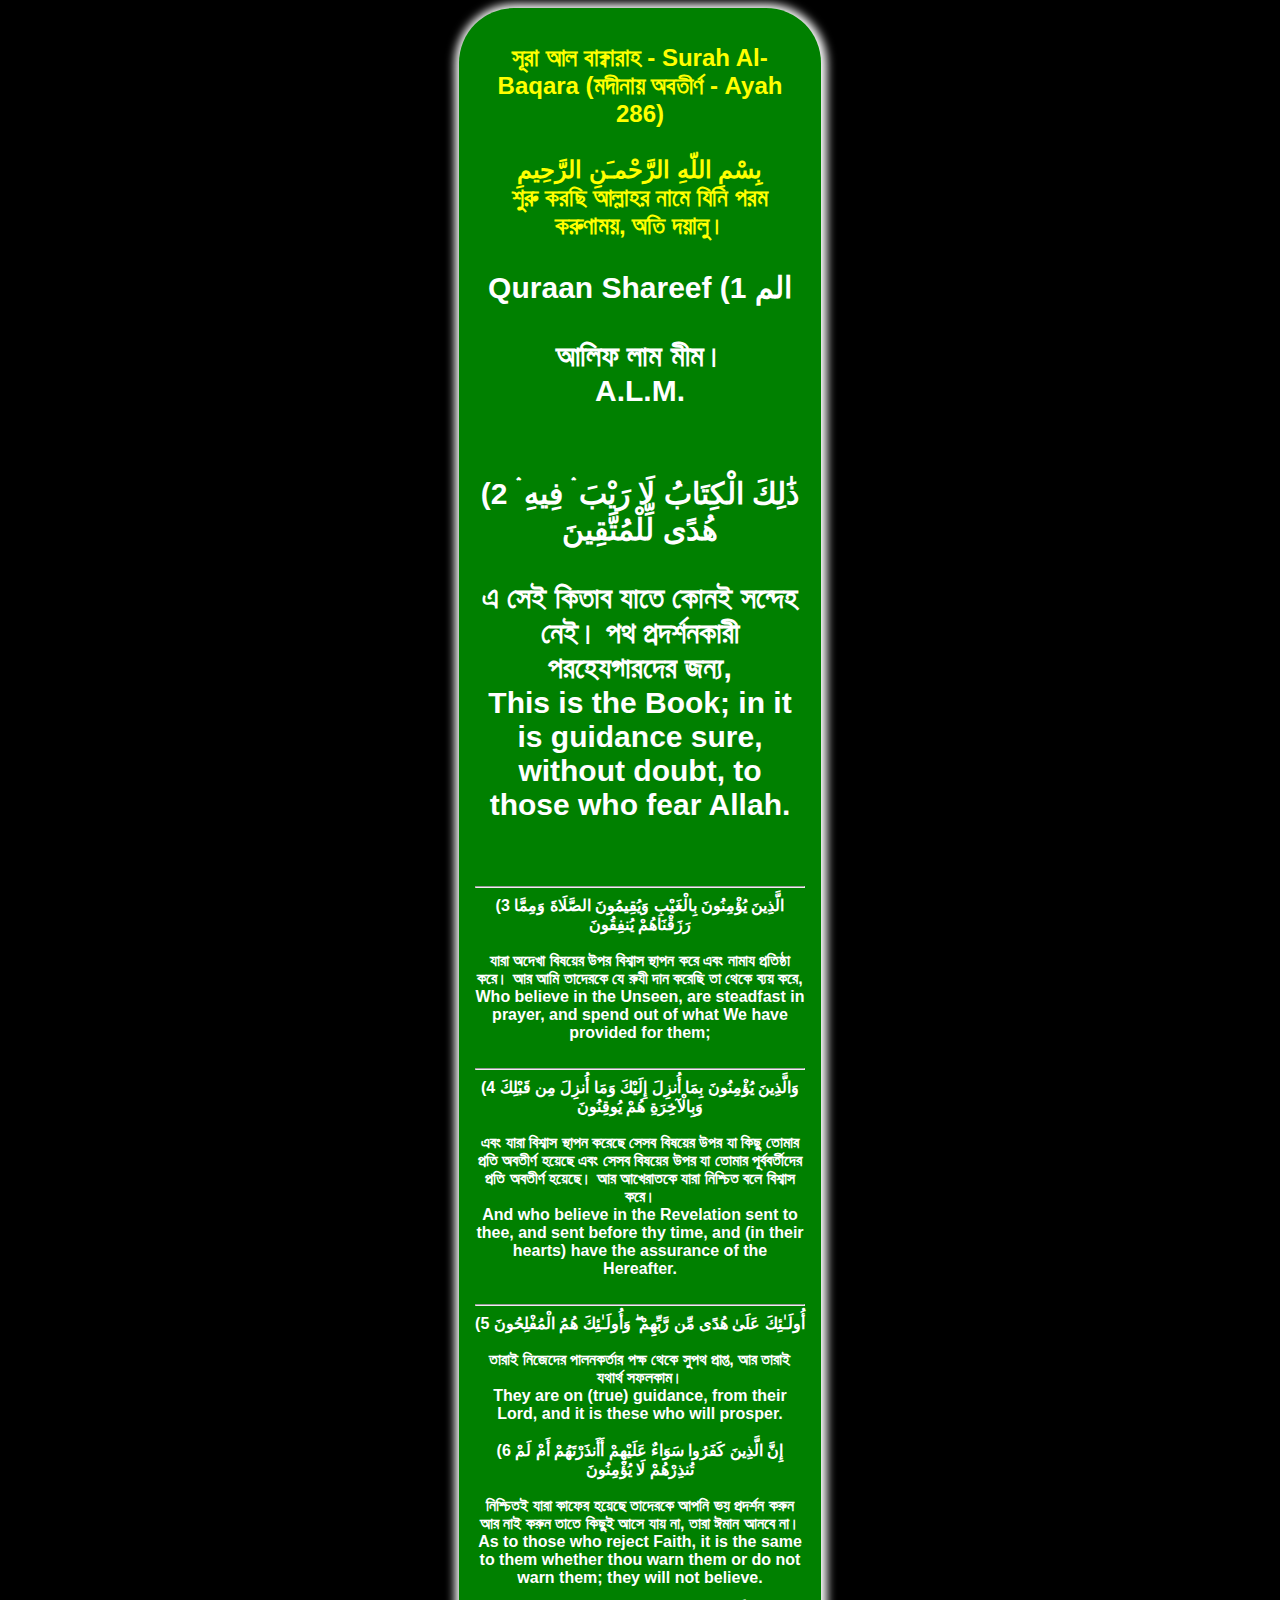
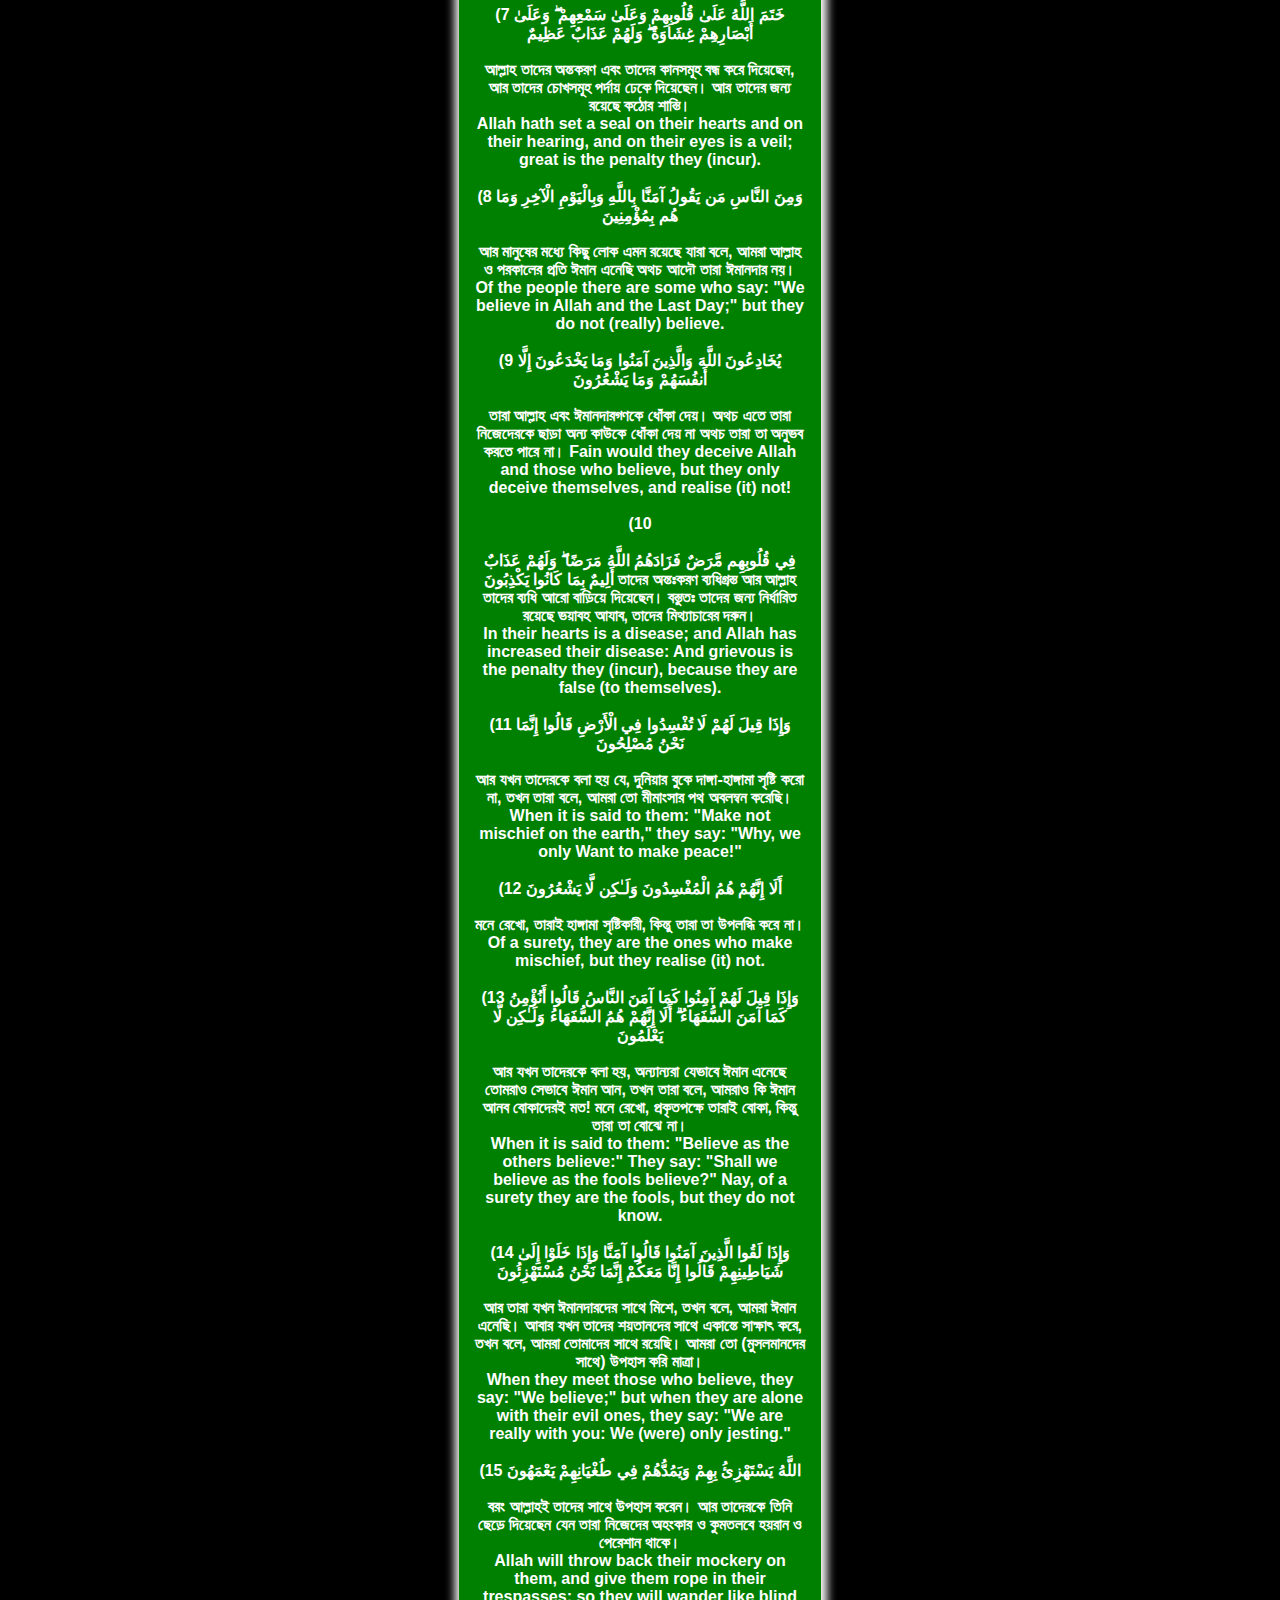
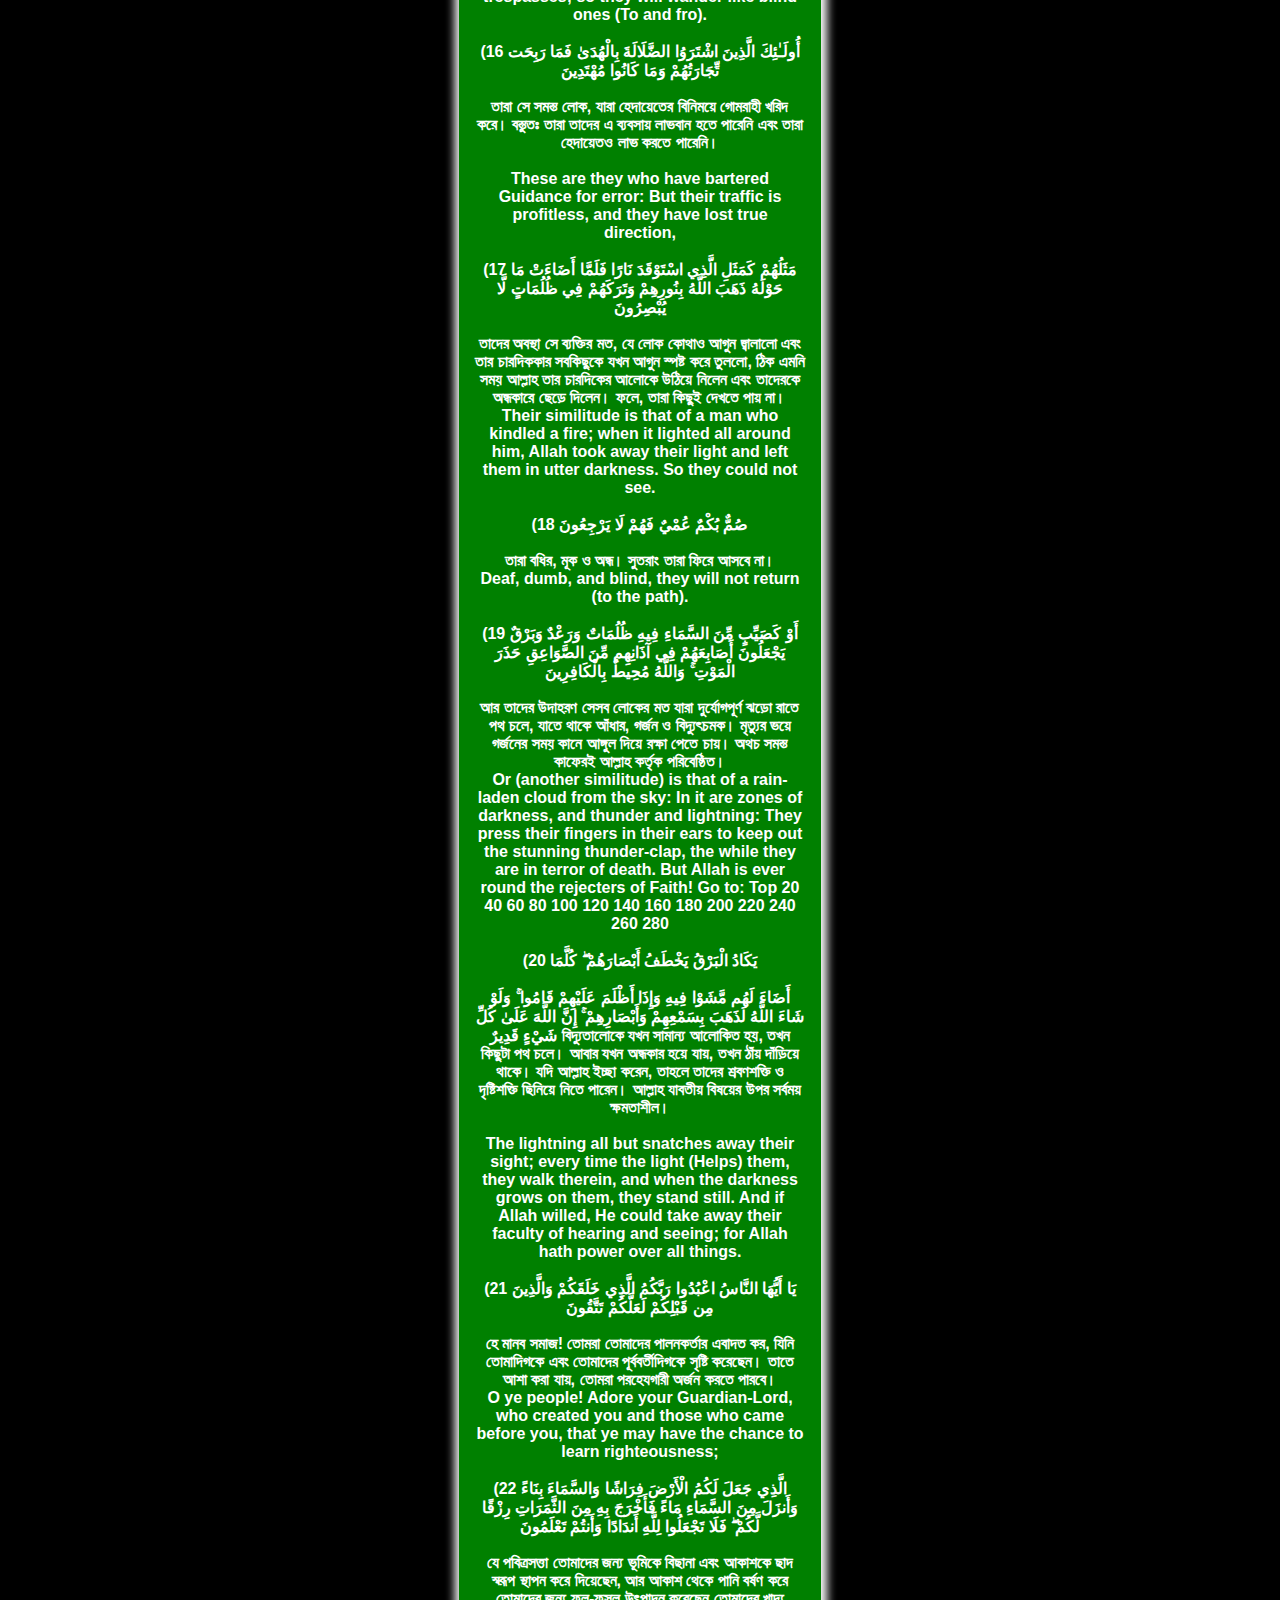
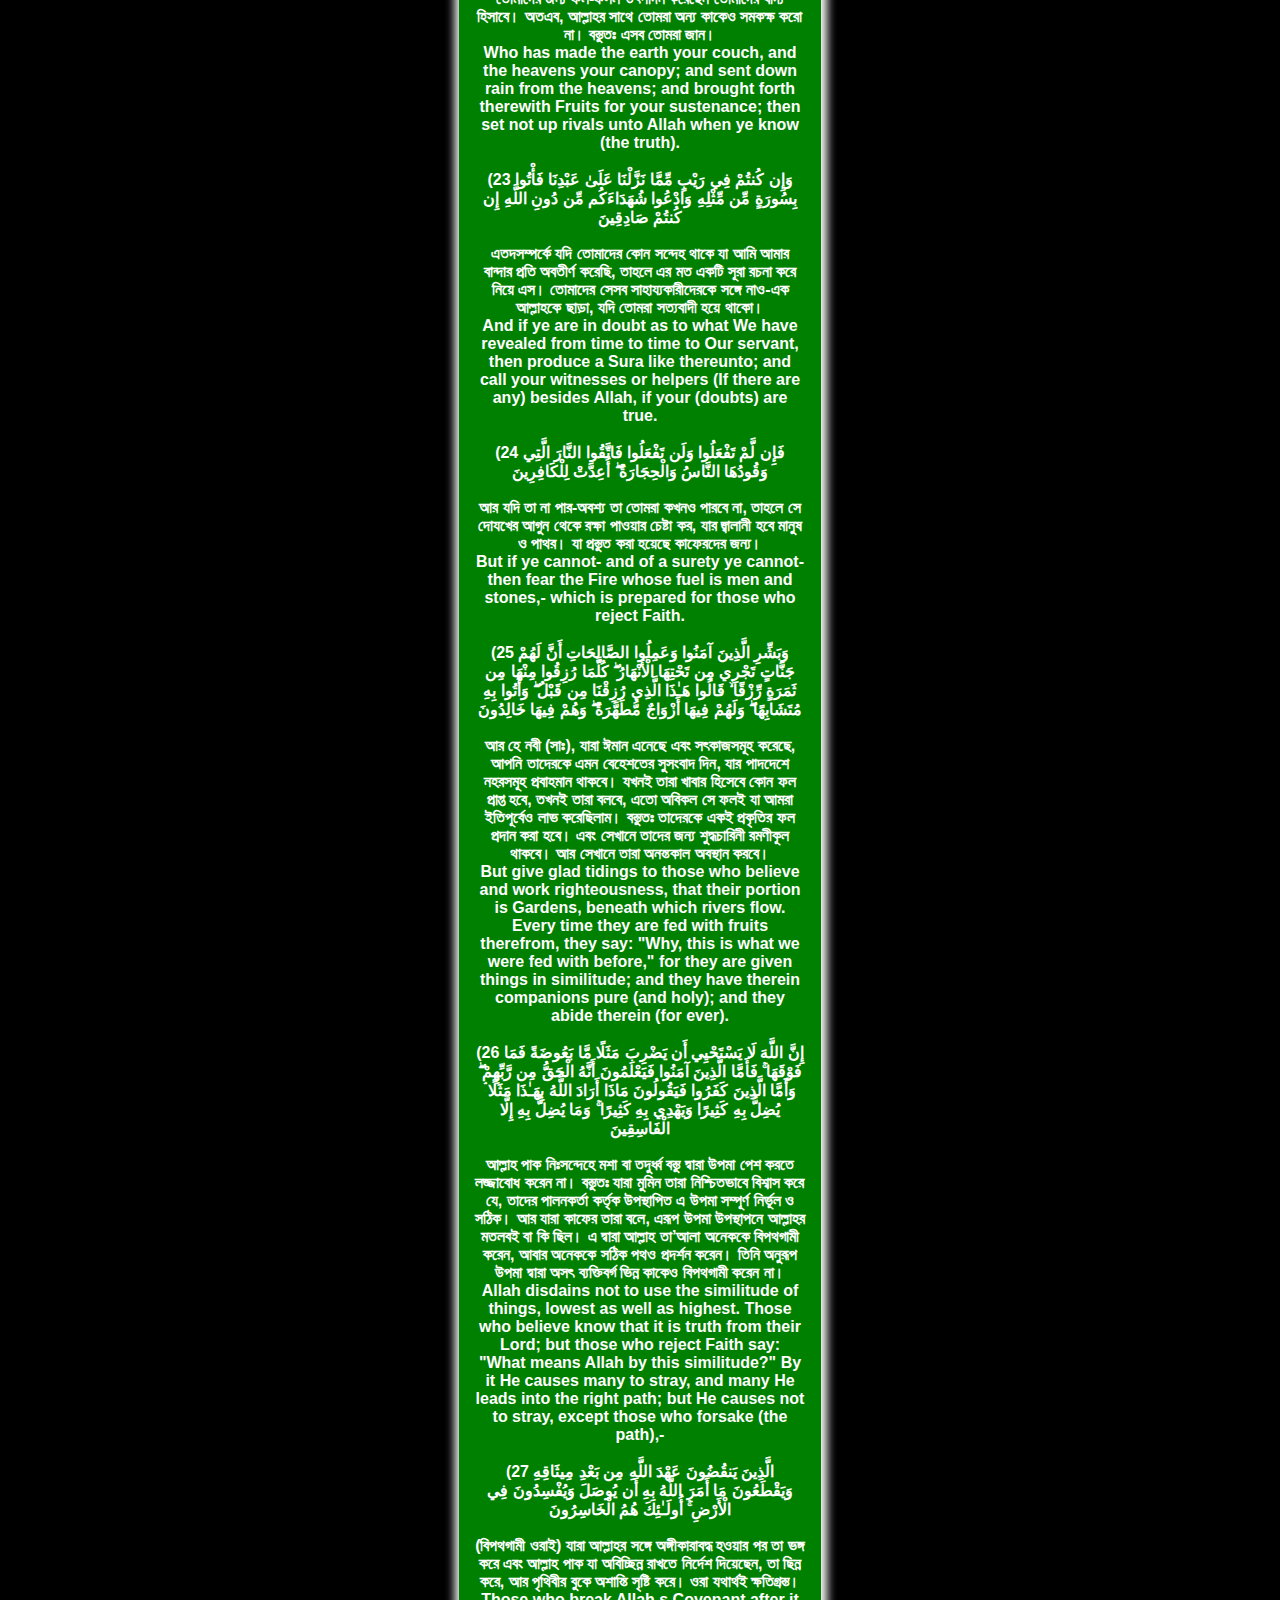
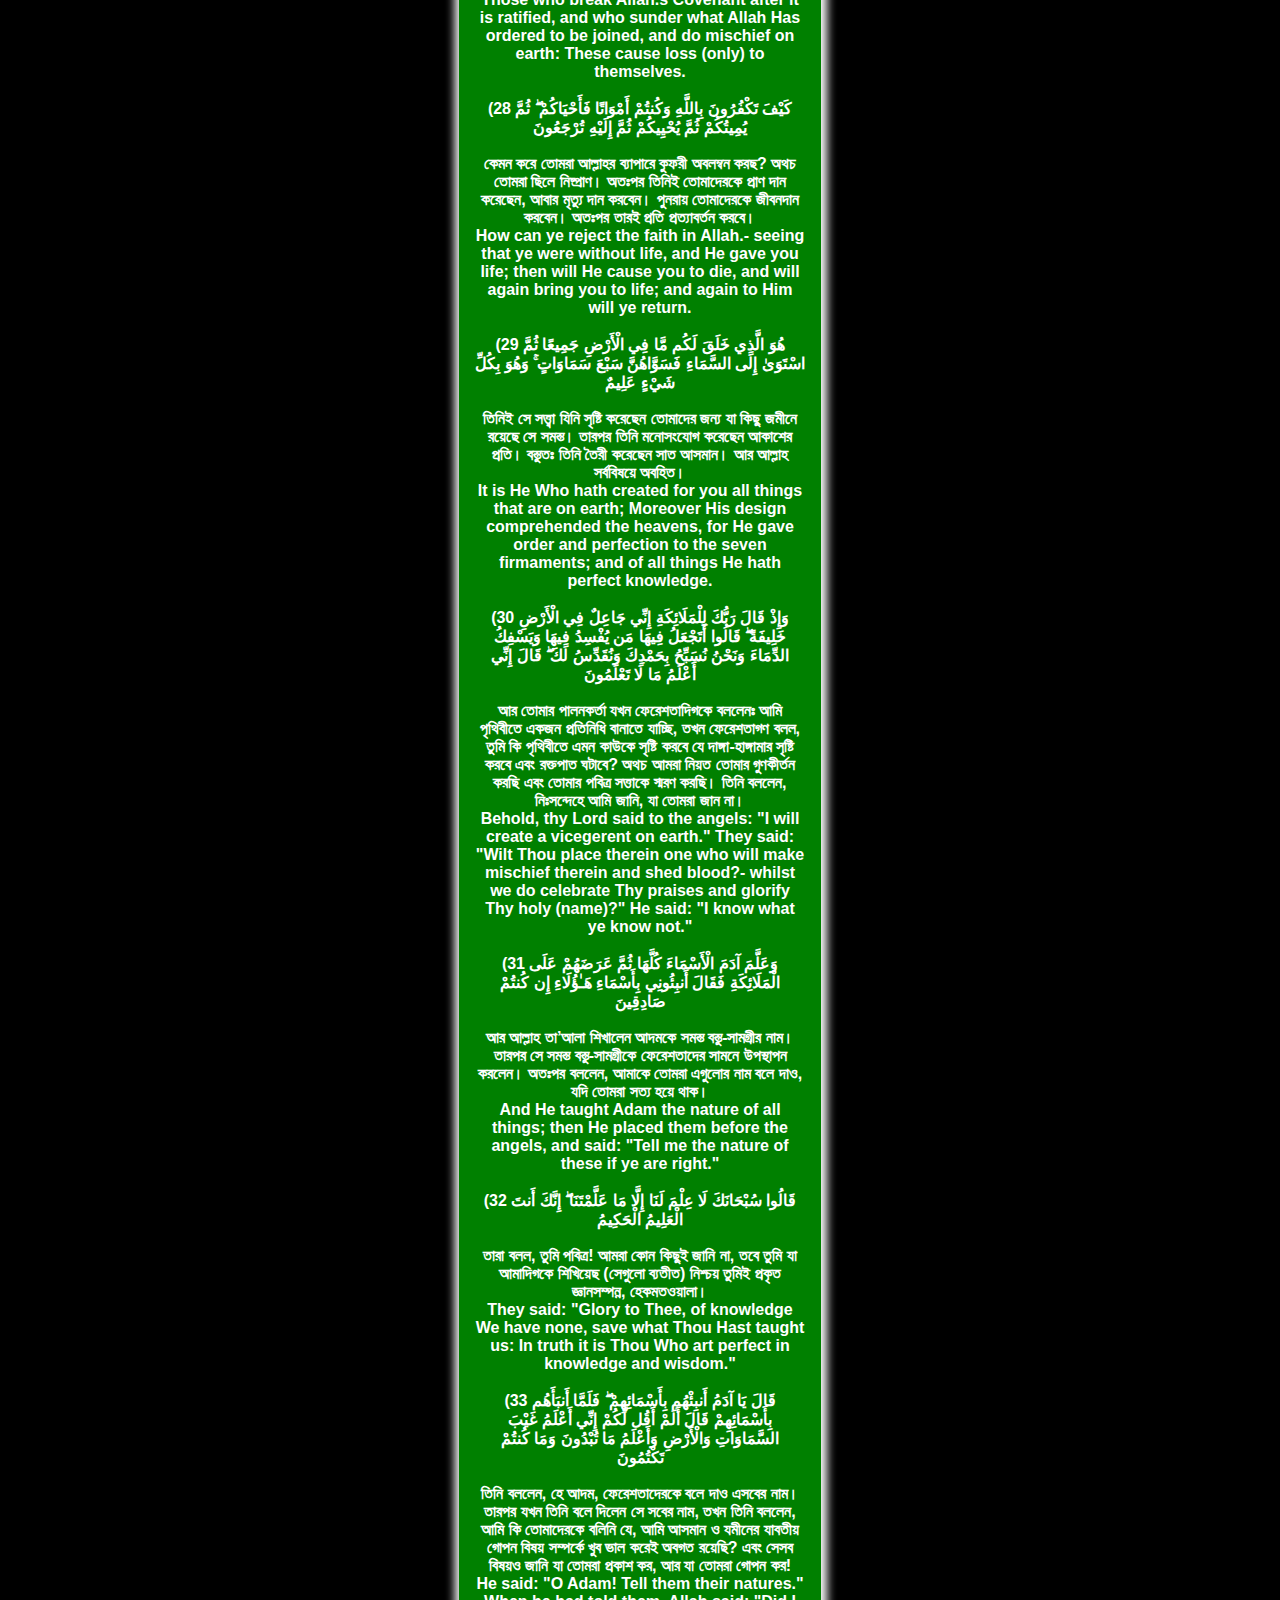
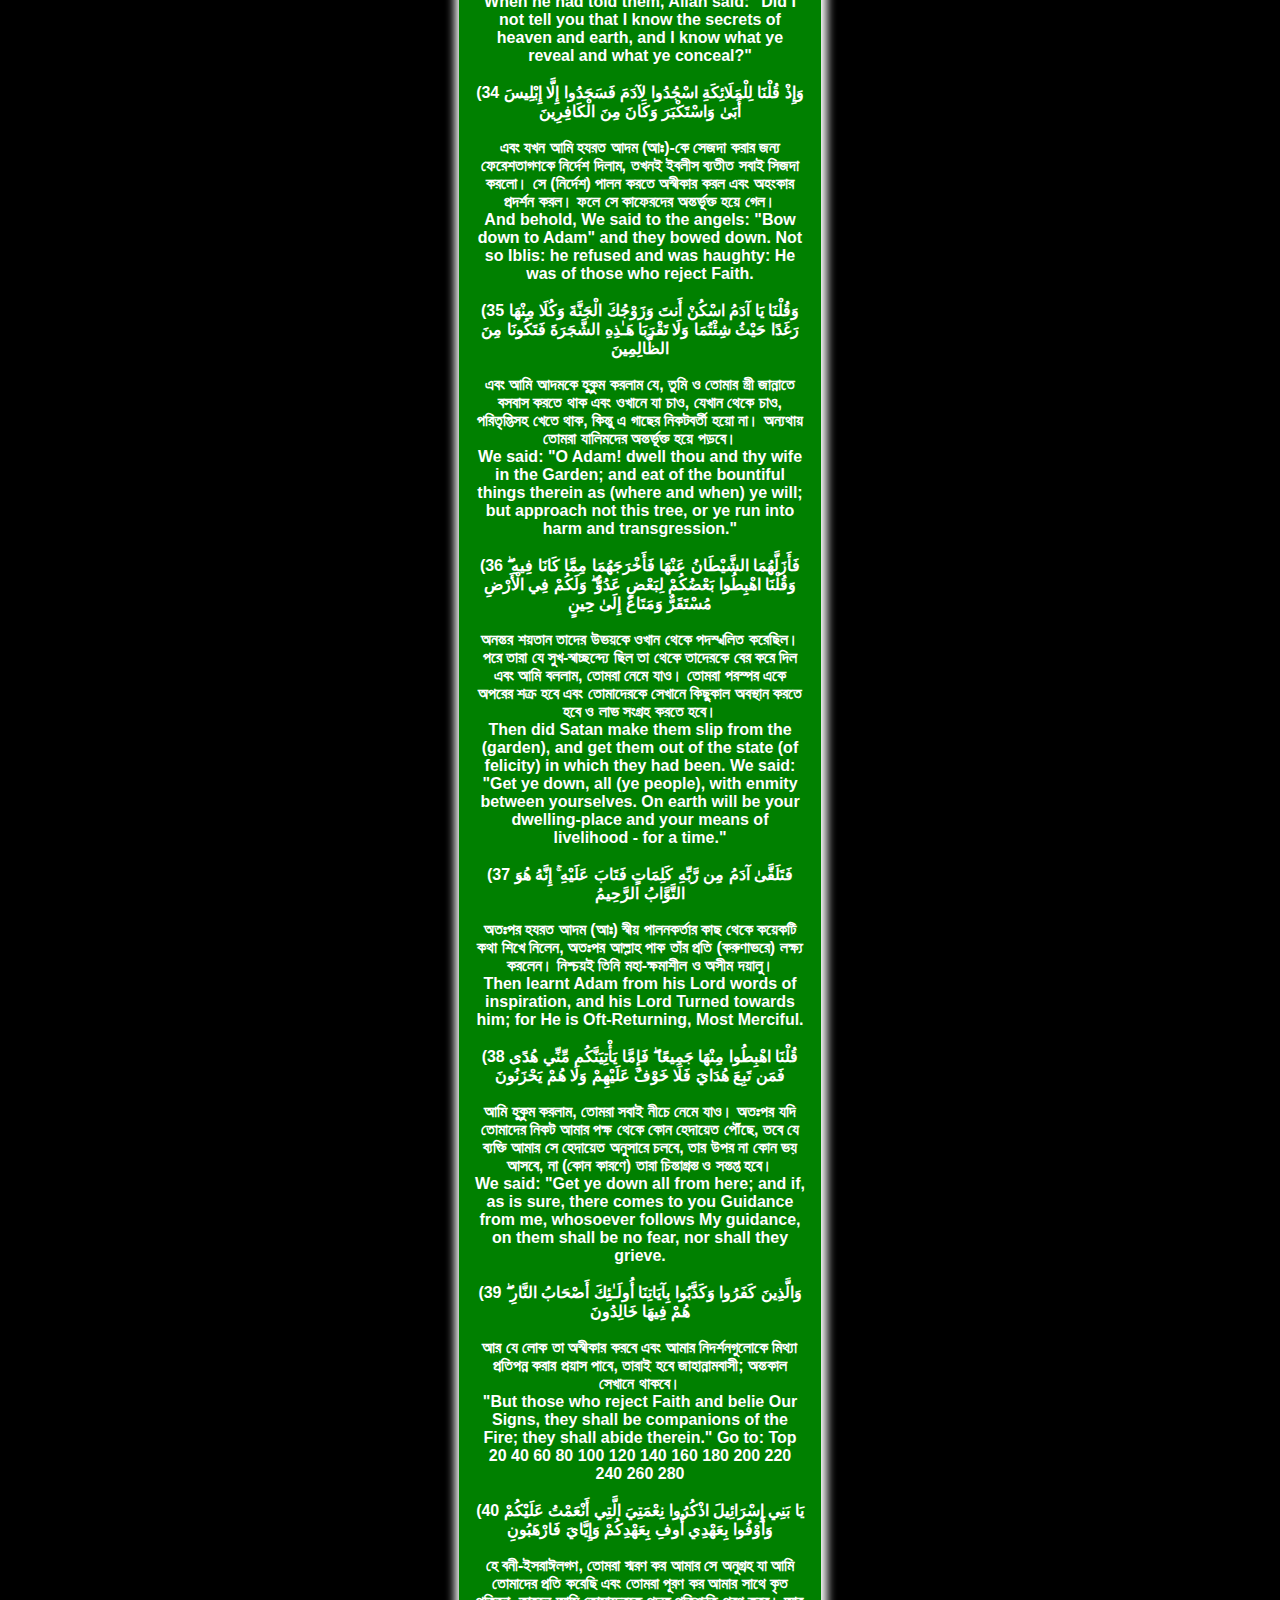
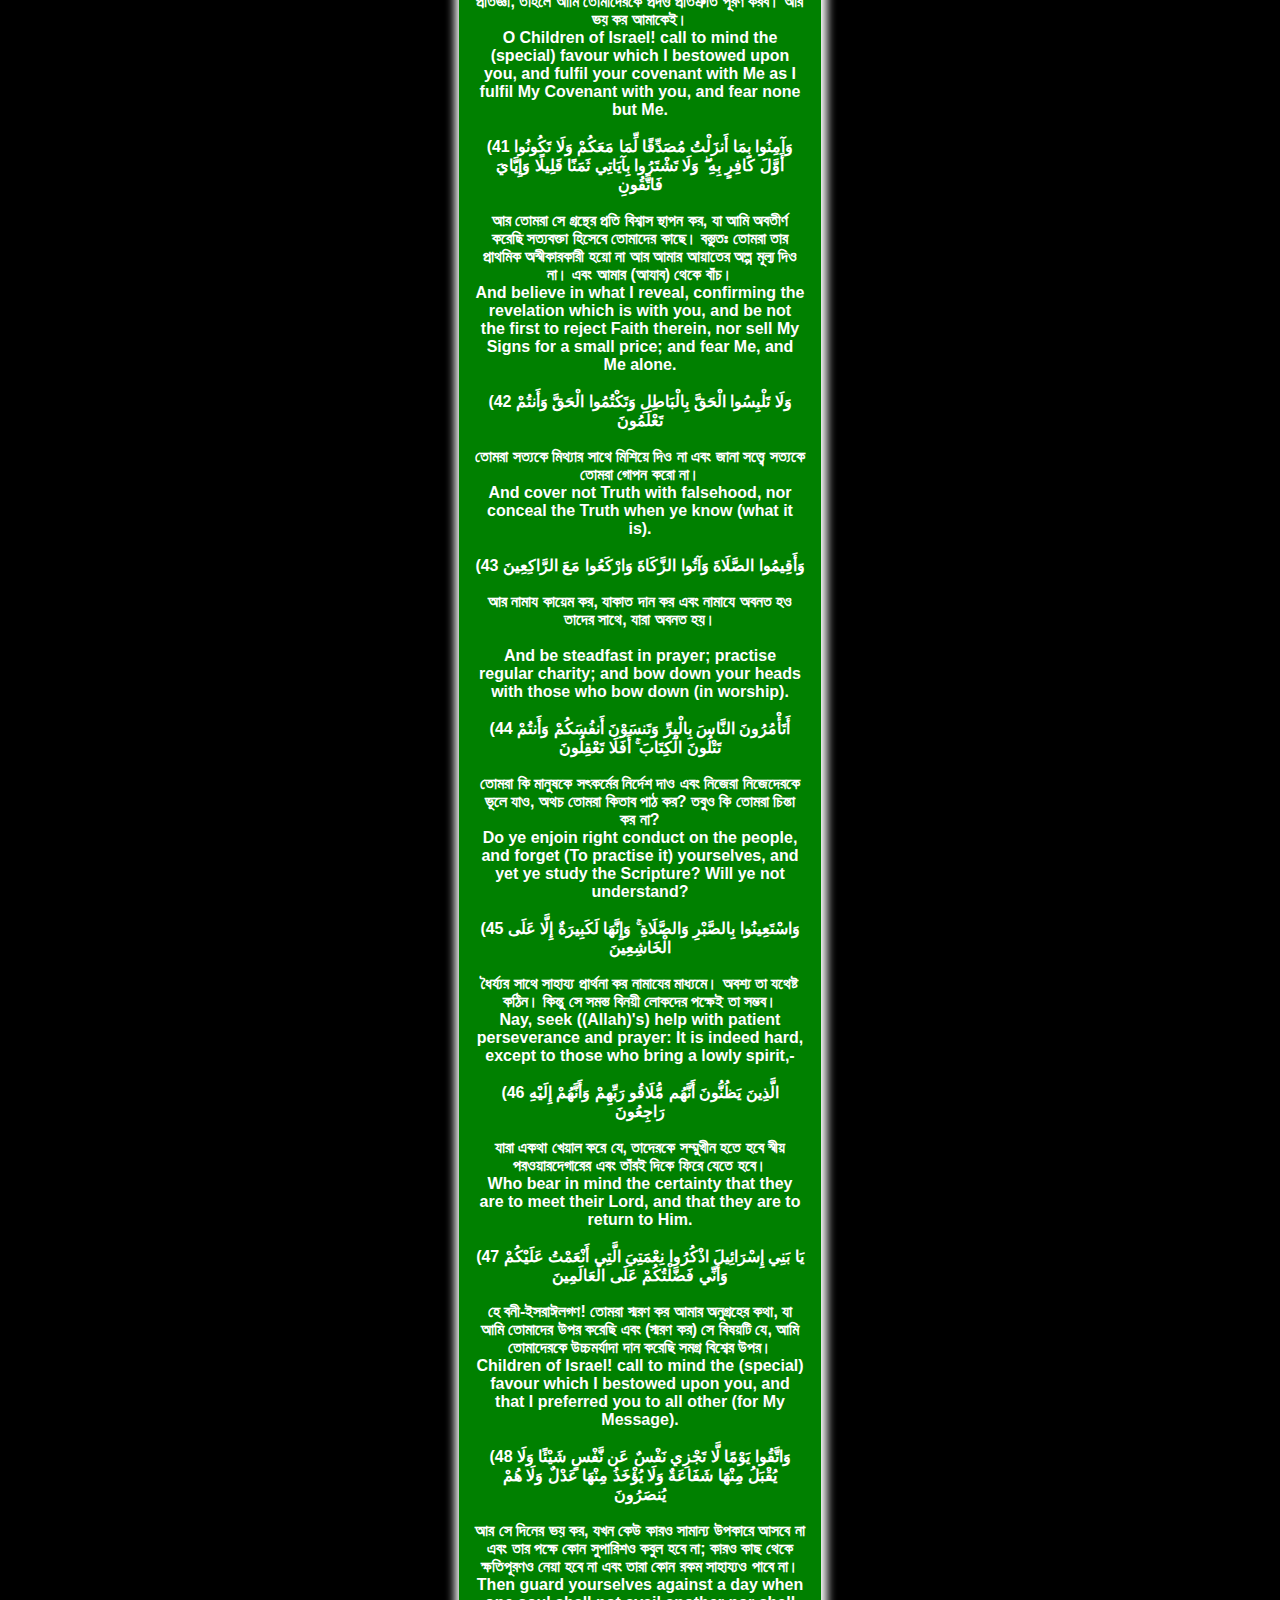
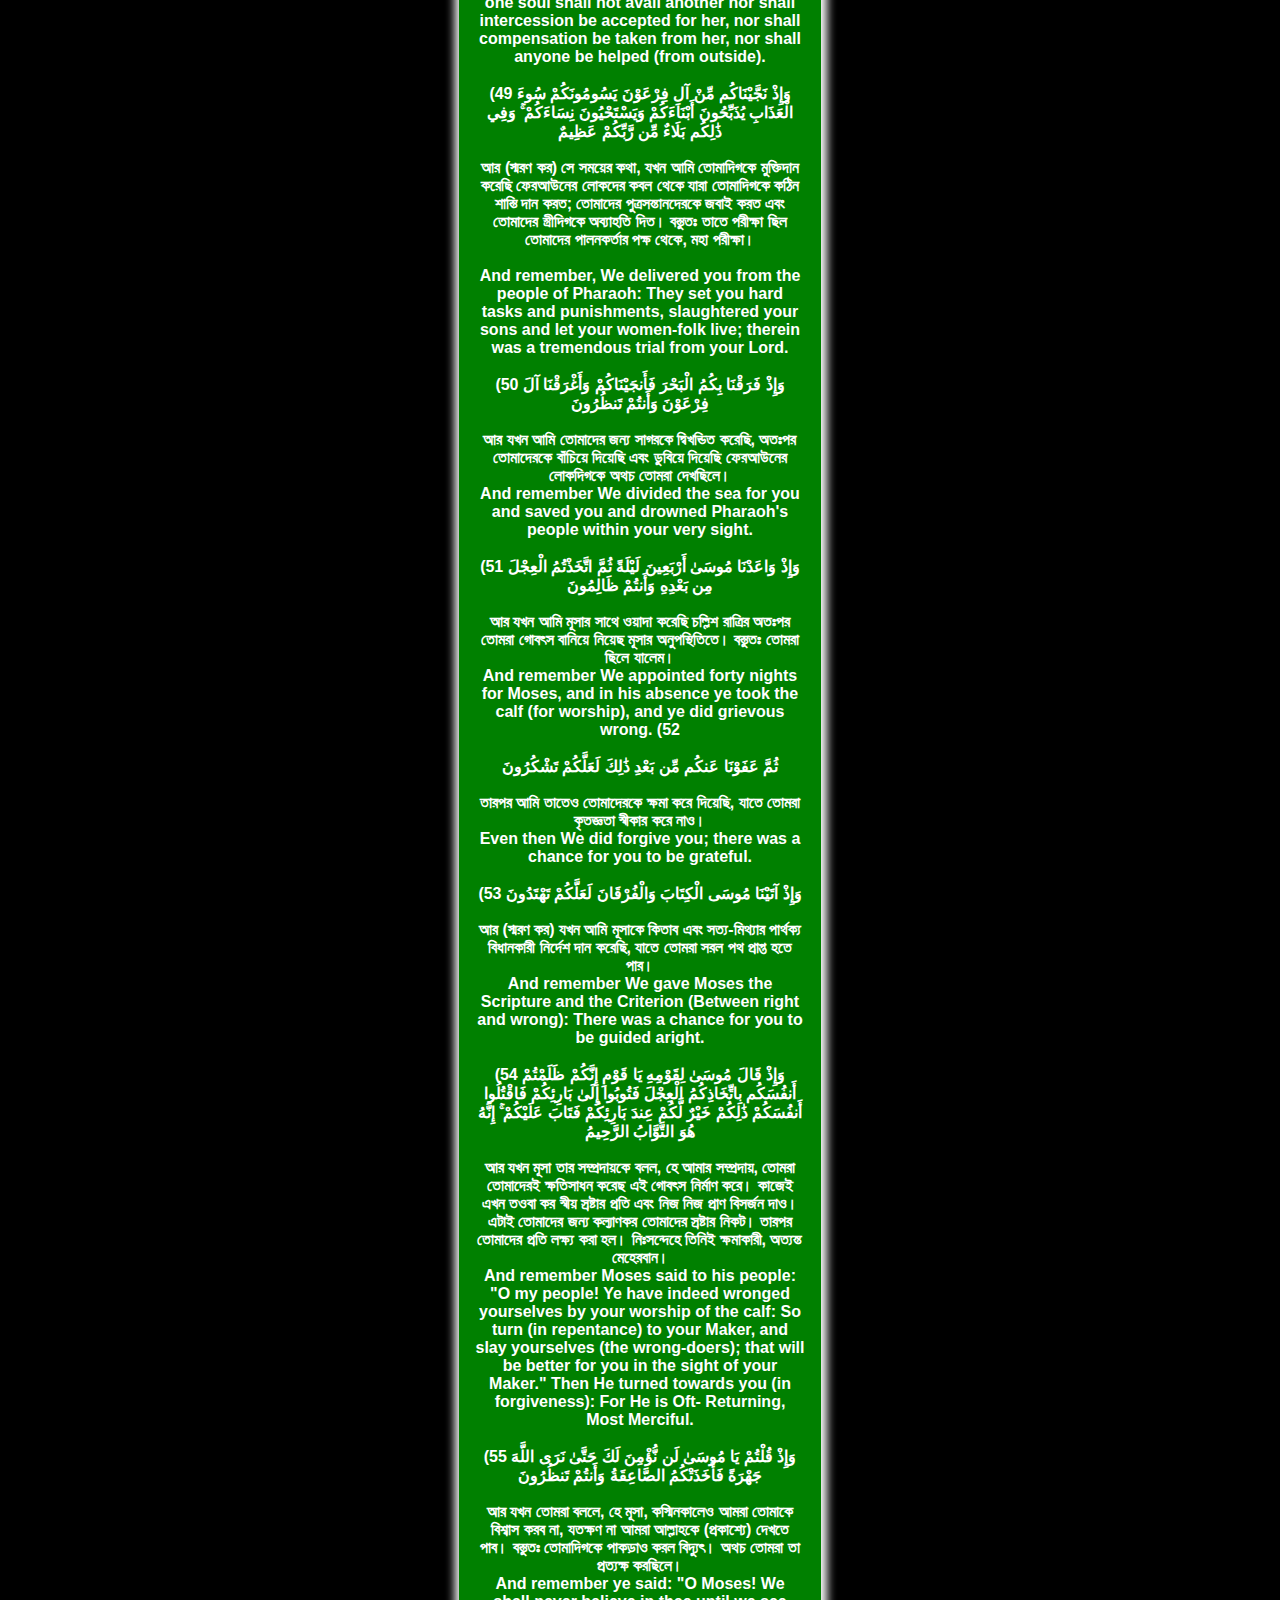
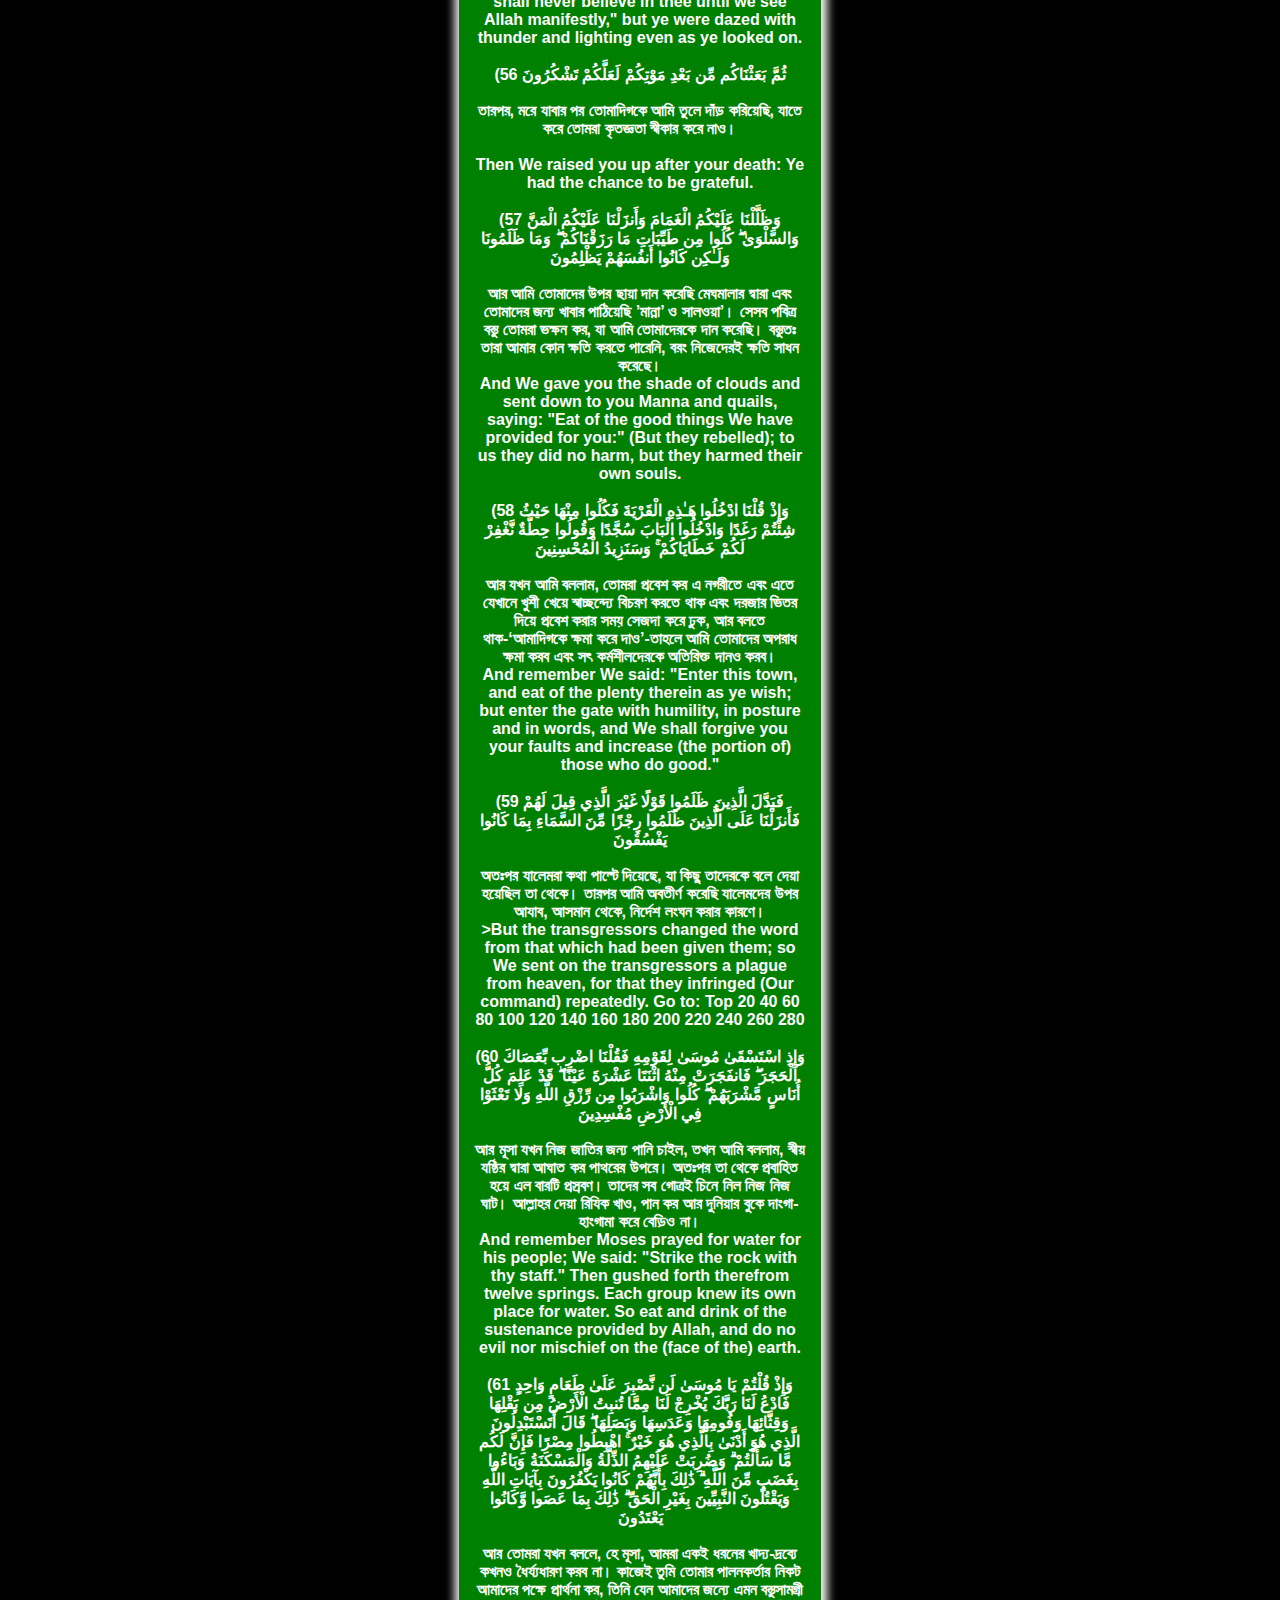
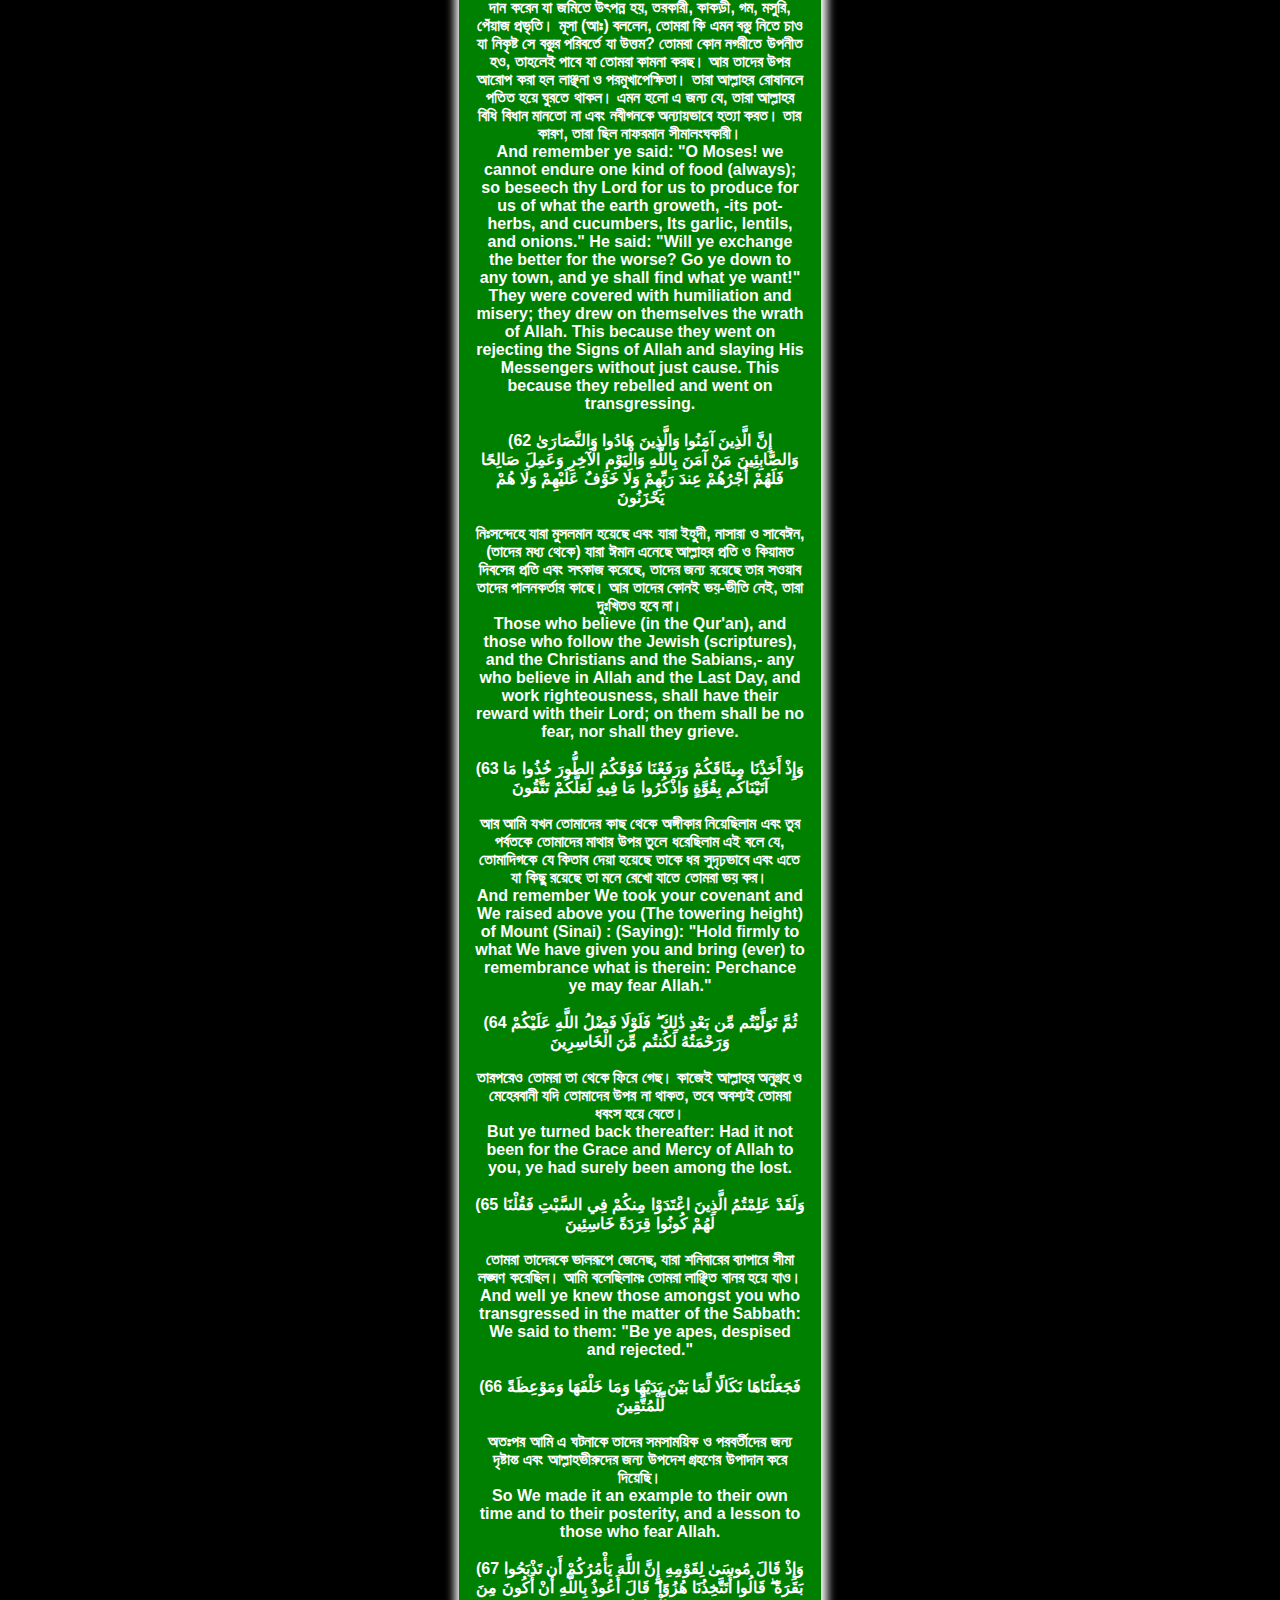
==== commit dd189bb9: "Update index.html" ====
--- a/sura-bakarah/index.html
+++ b/sura-bakarah/index.html
@@ -15,7 +15,7 @@
         }
         .container{
             margin: auto;
-        width: 400px;
+        width: 330px;
         padding: 1rem;
         background-color:green;
         color: white;
@@ -1219,4 +1219,4 @@
     </div>
     
 </body>
-</html>+</html>
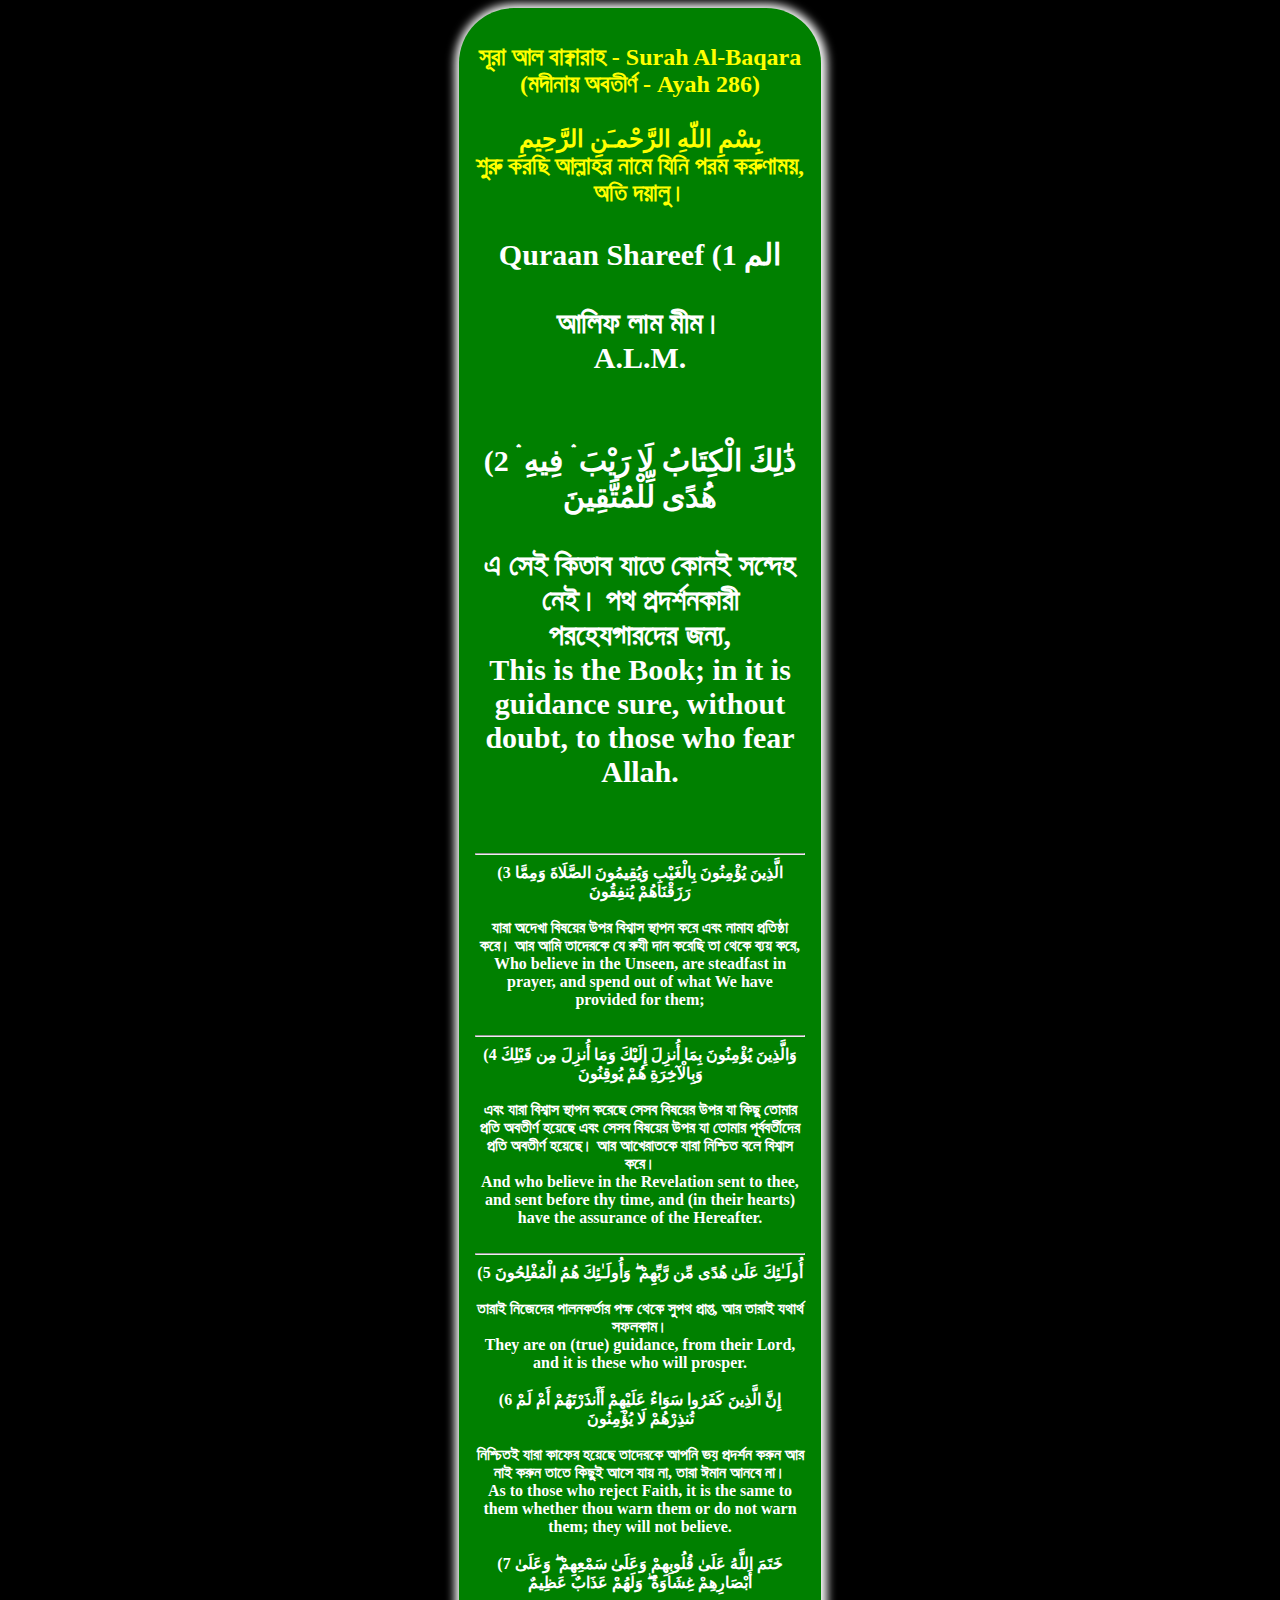
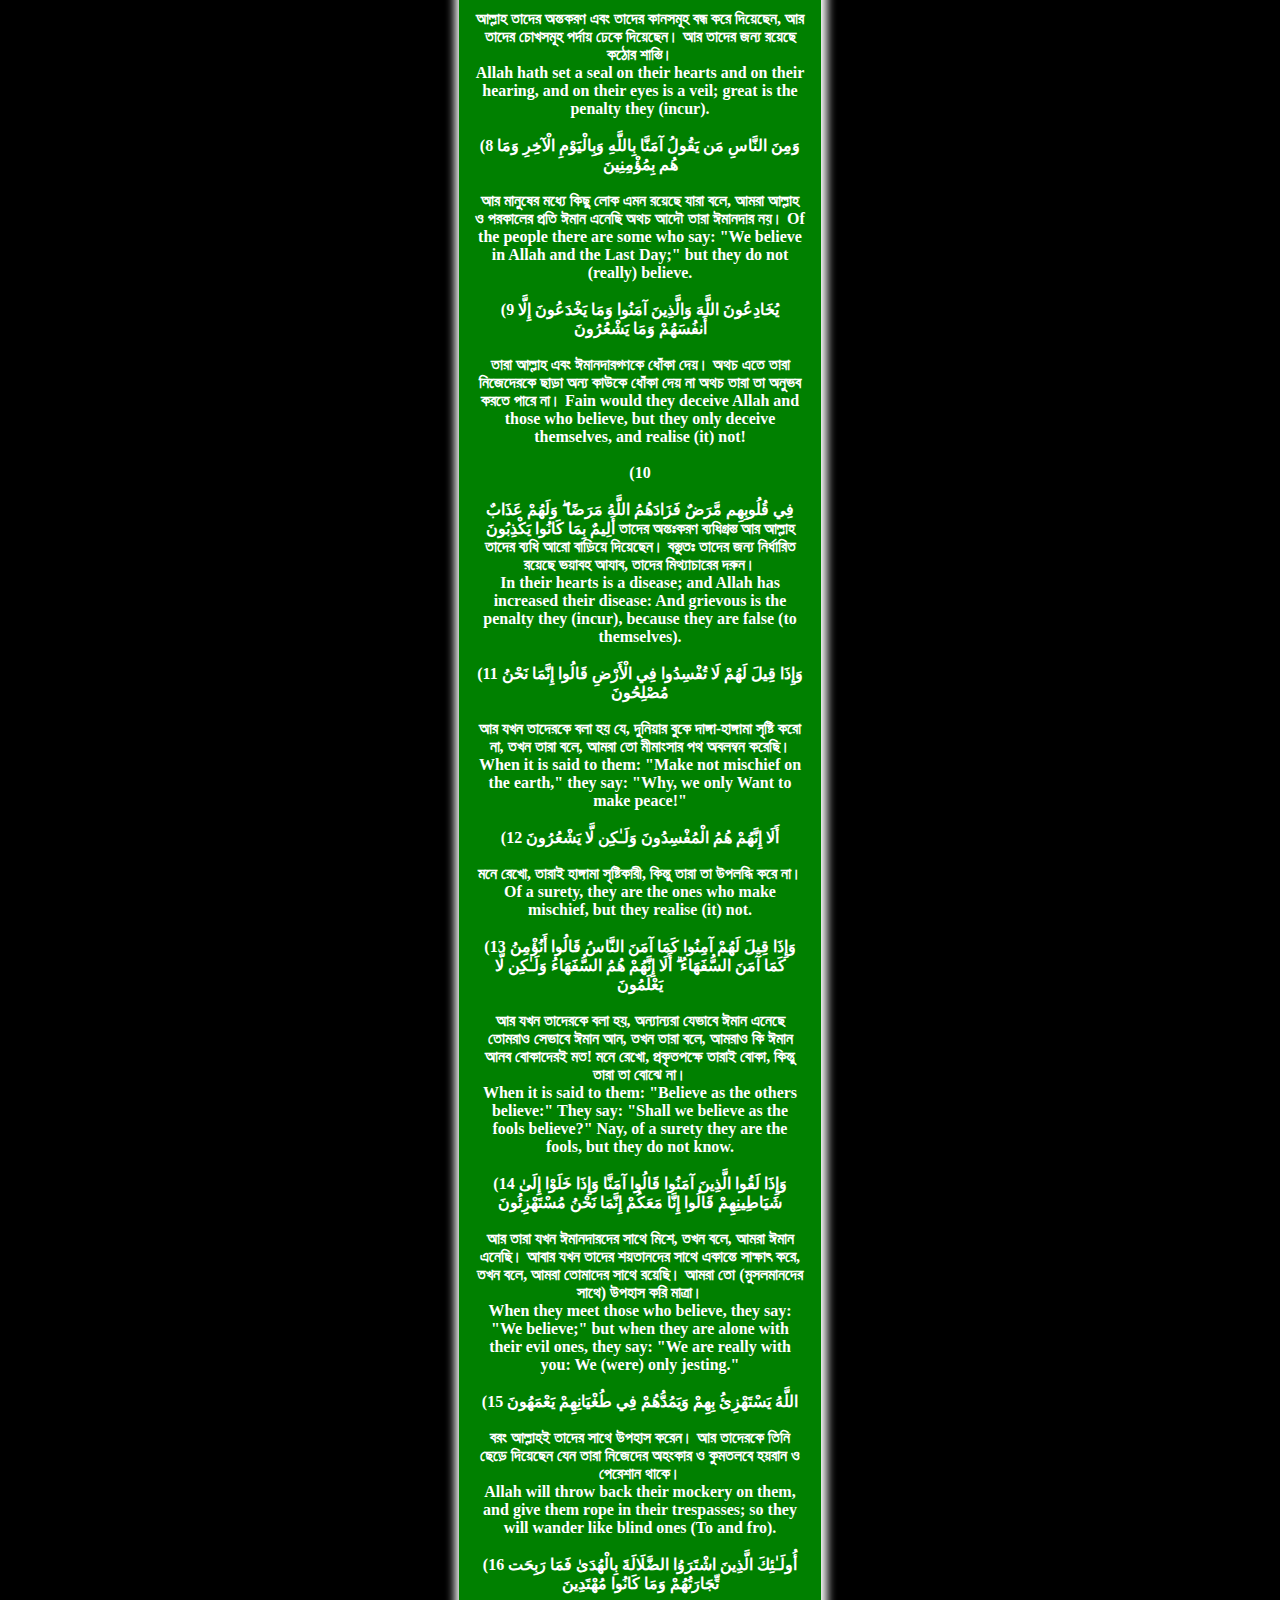
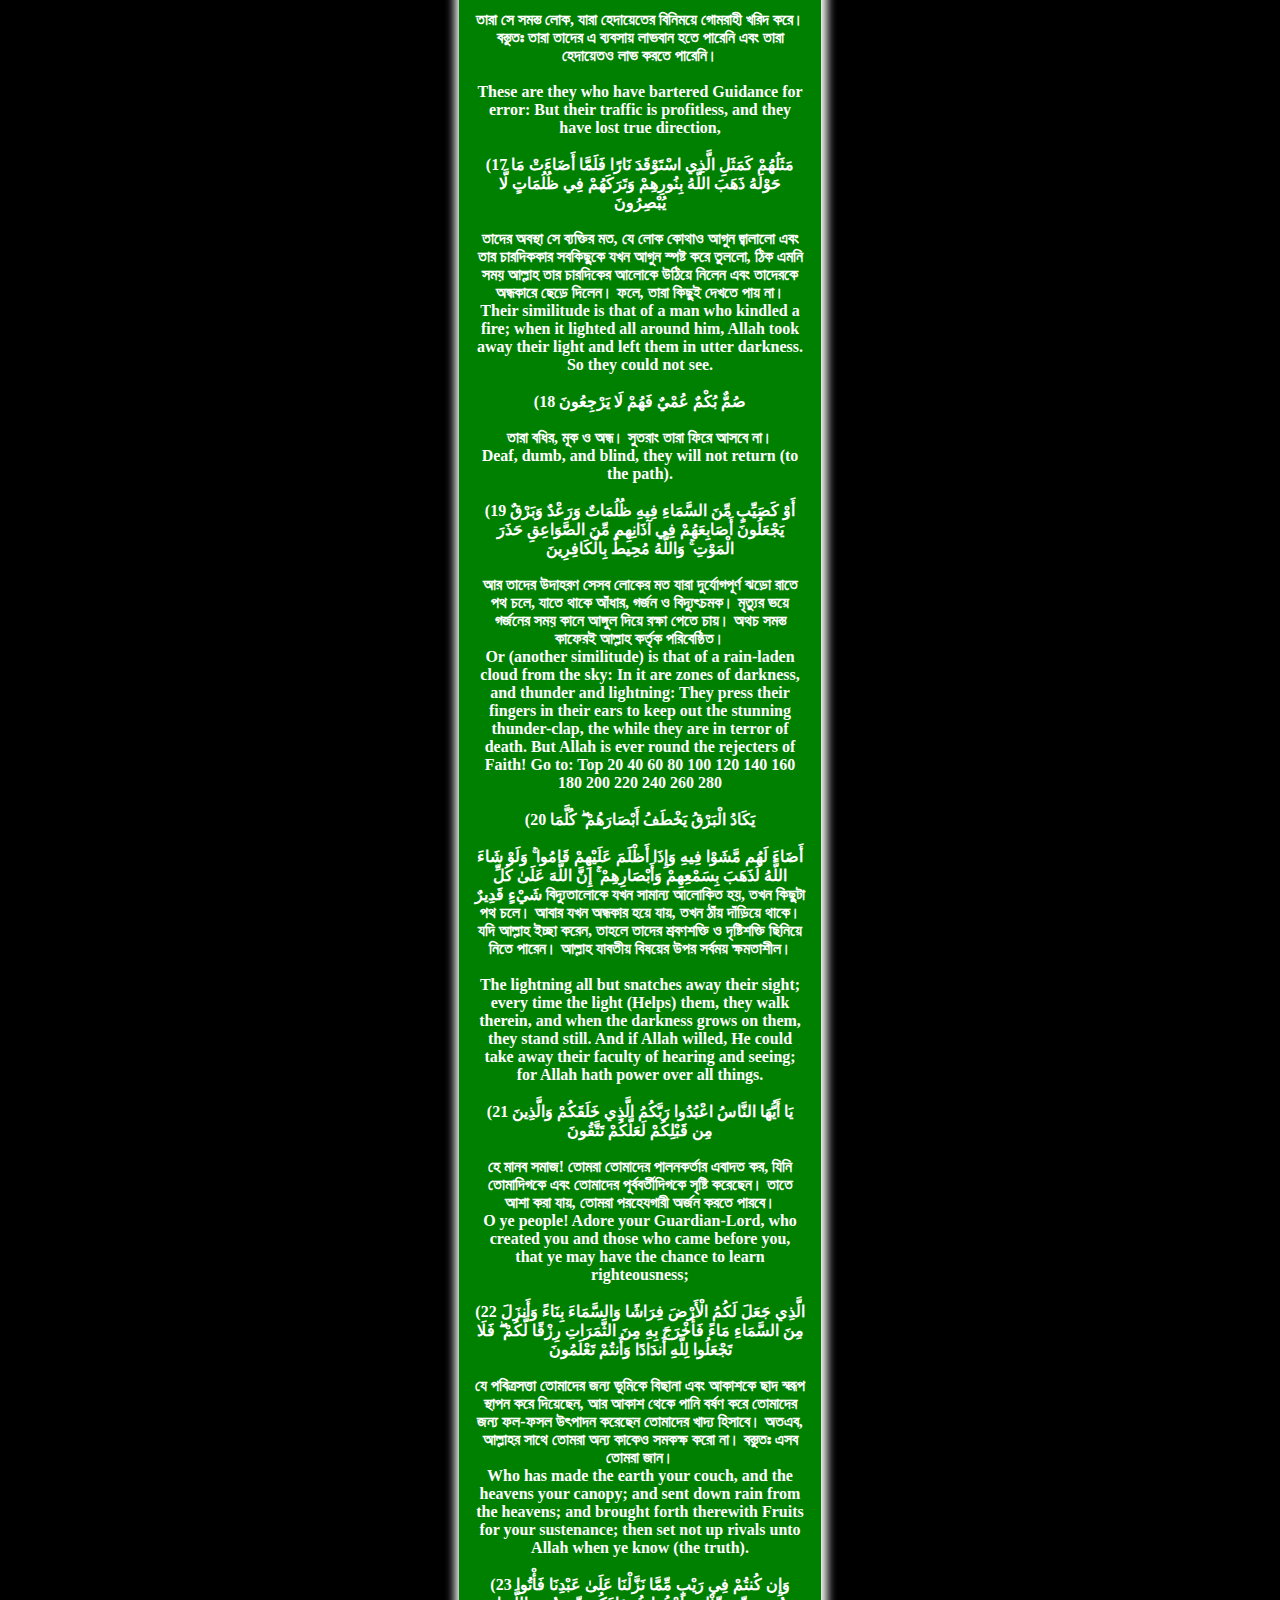
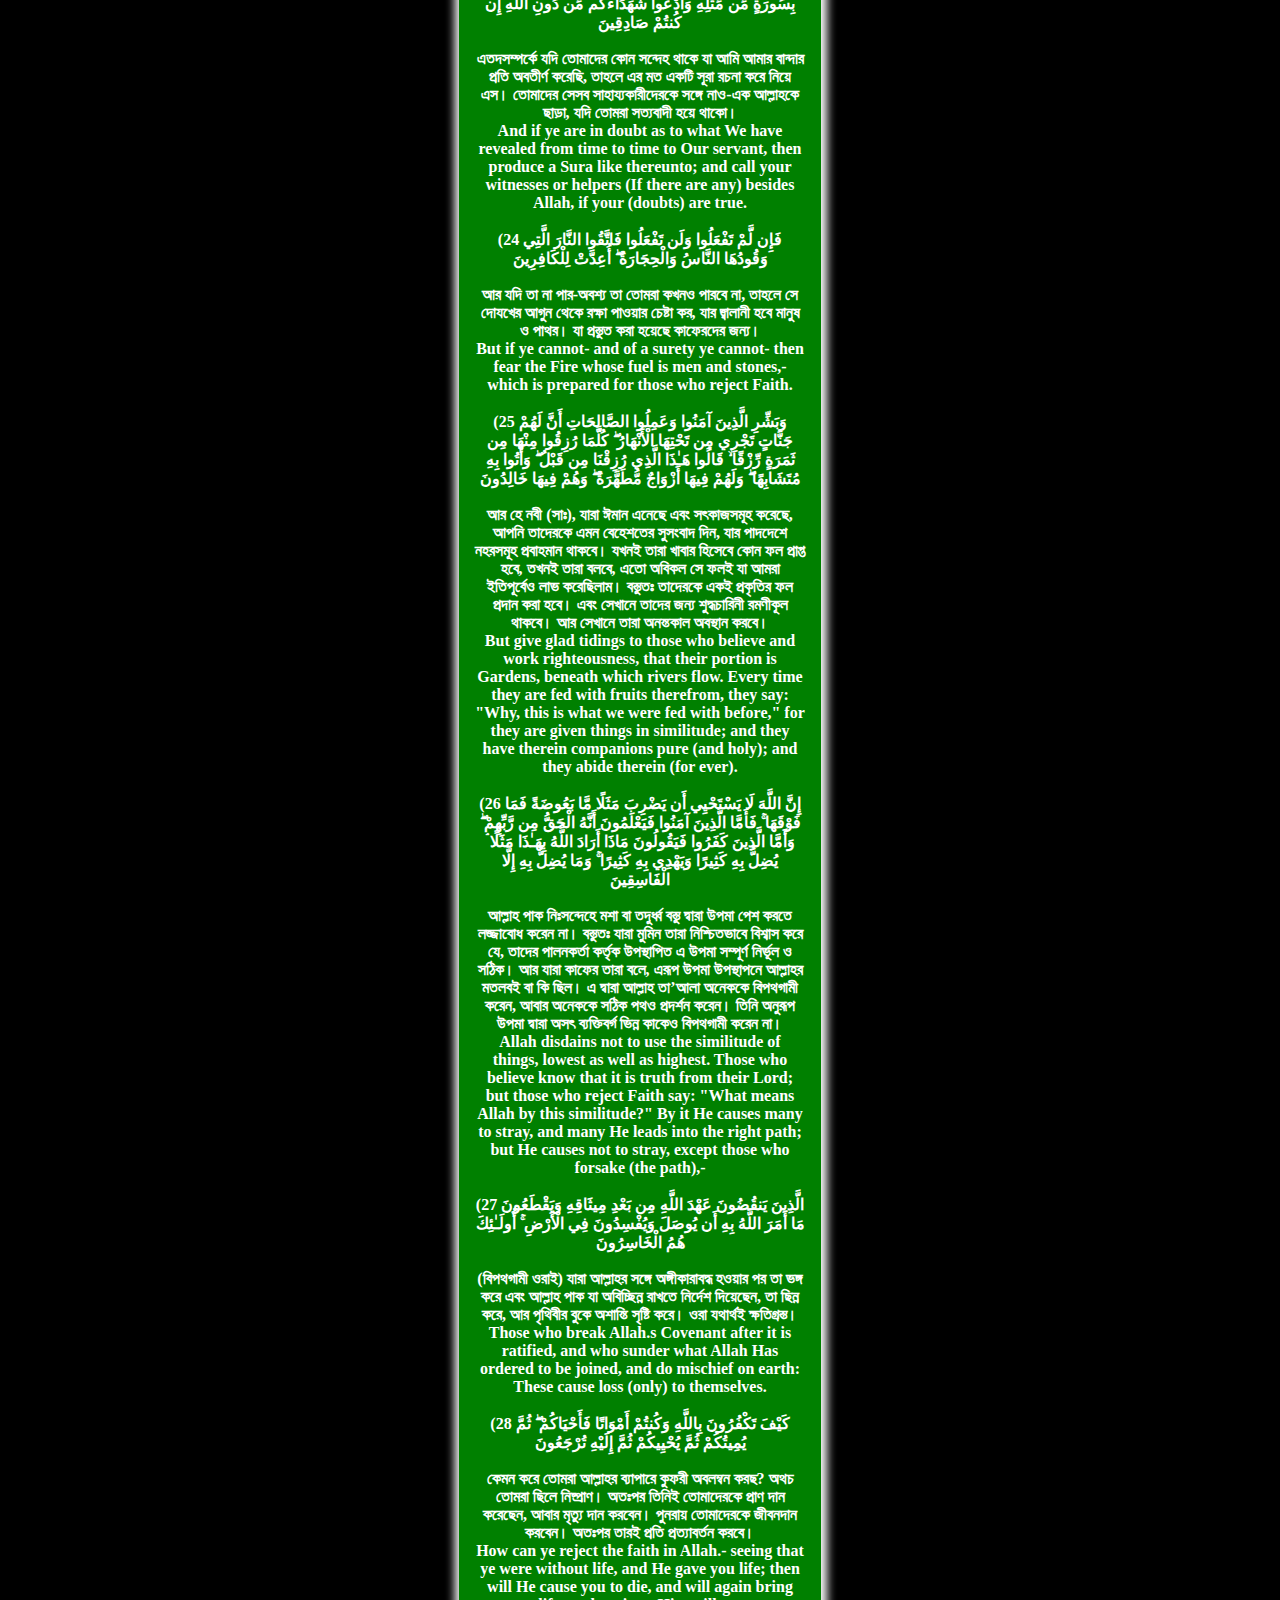
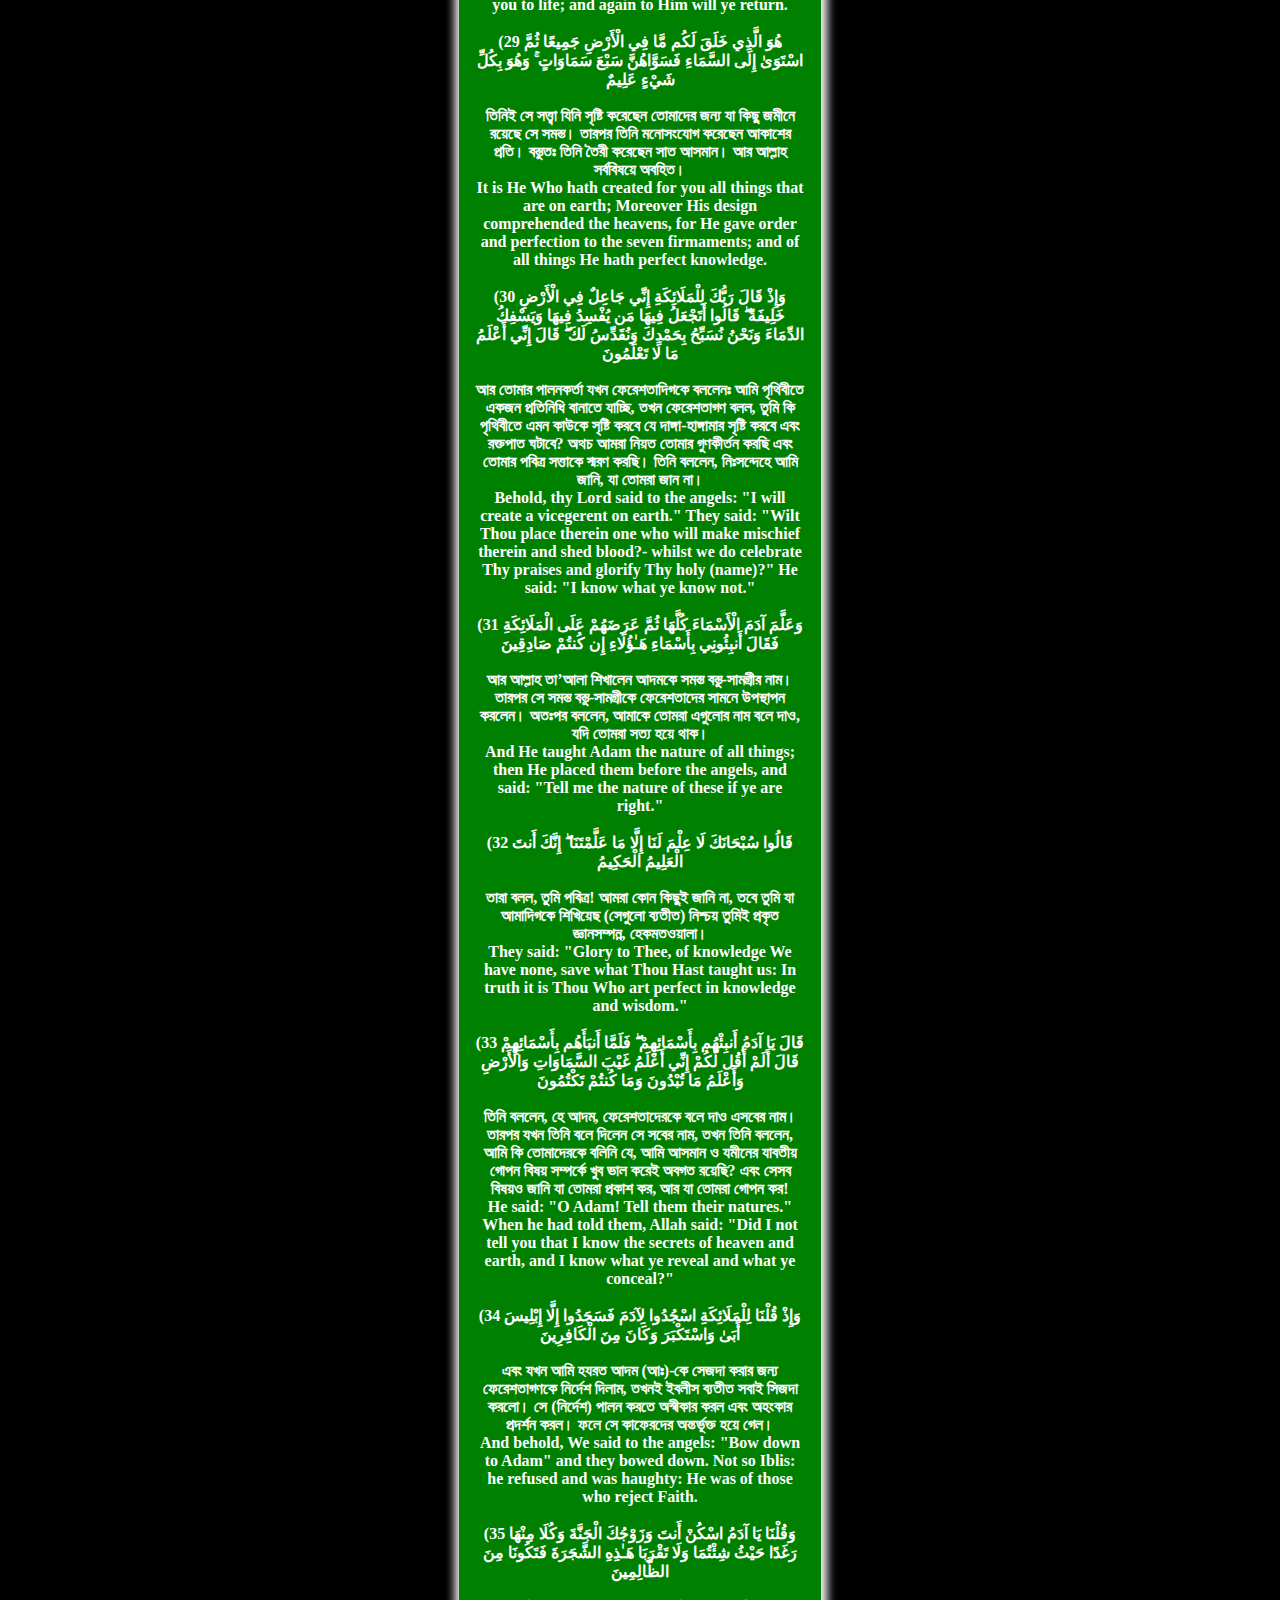
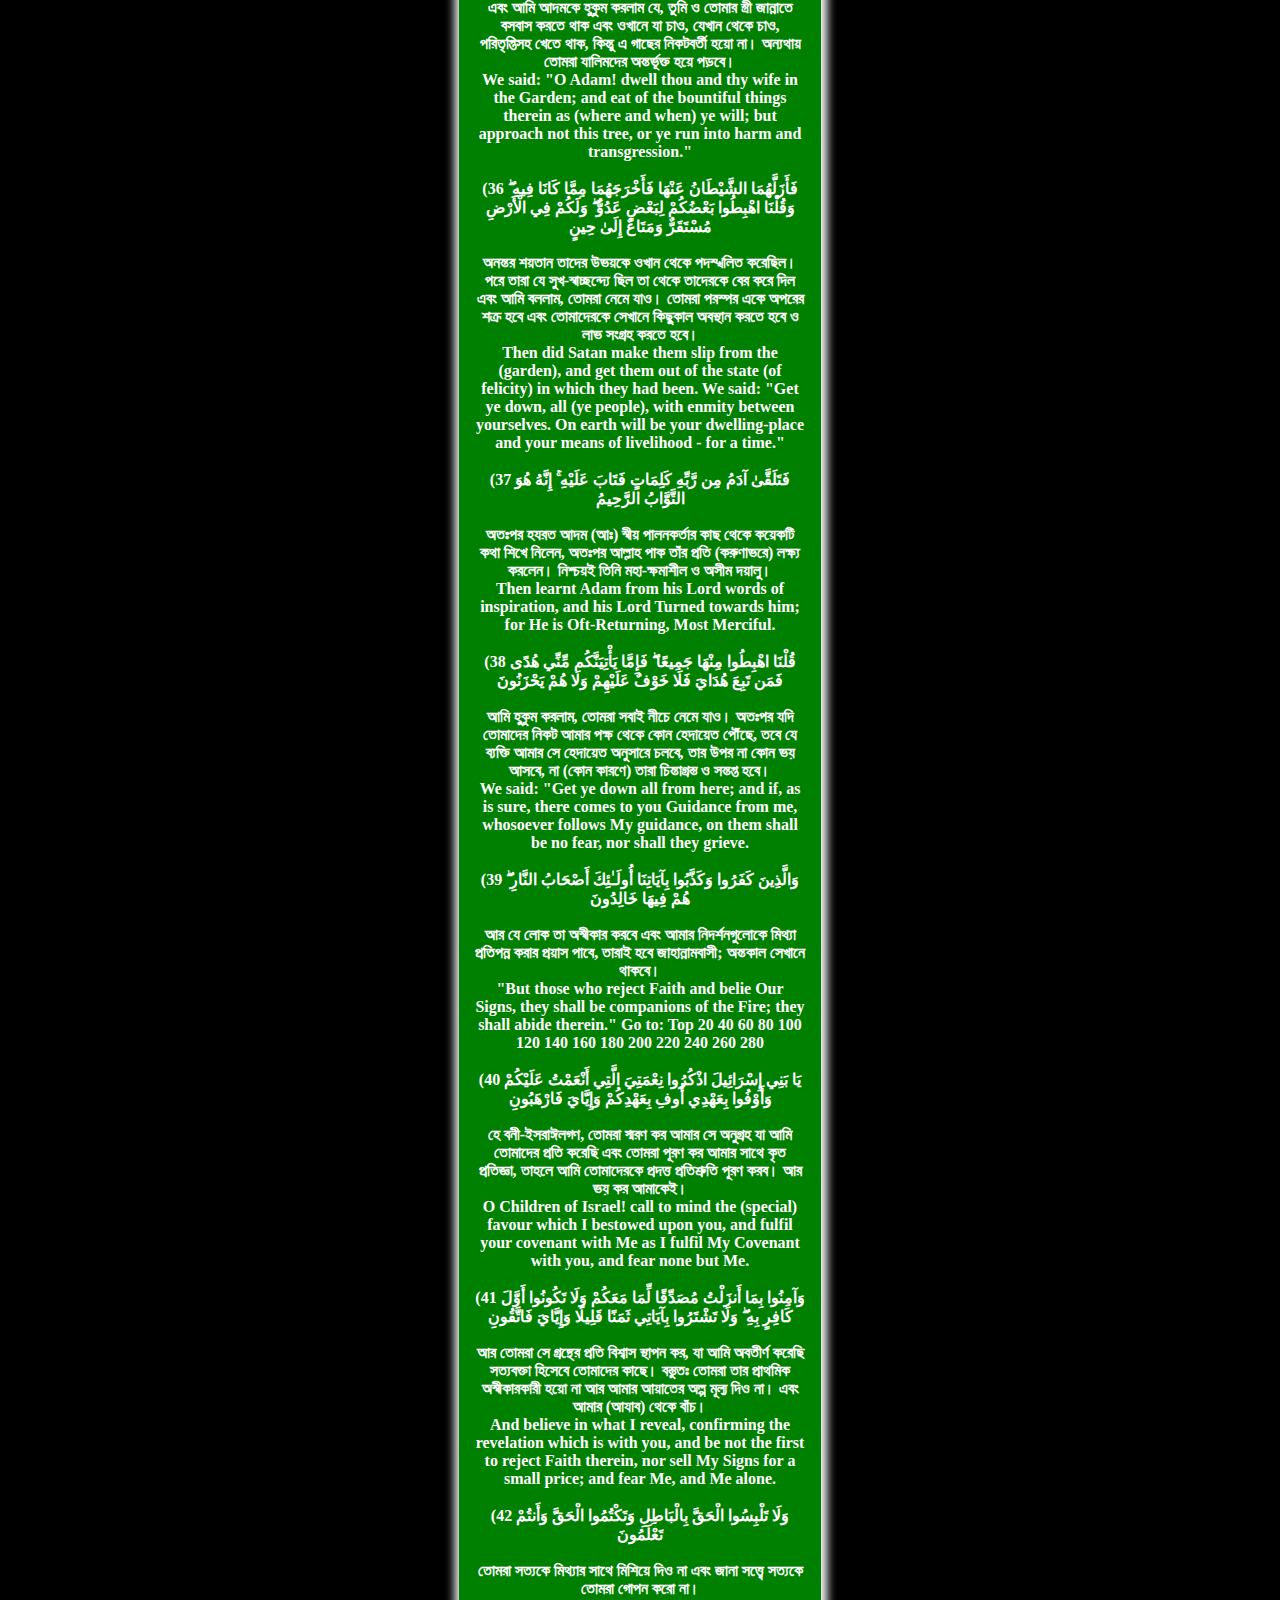
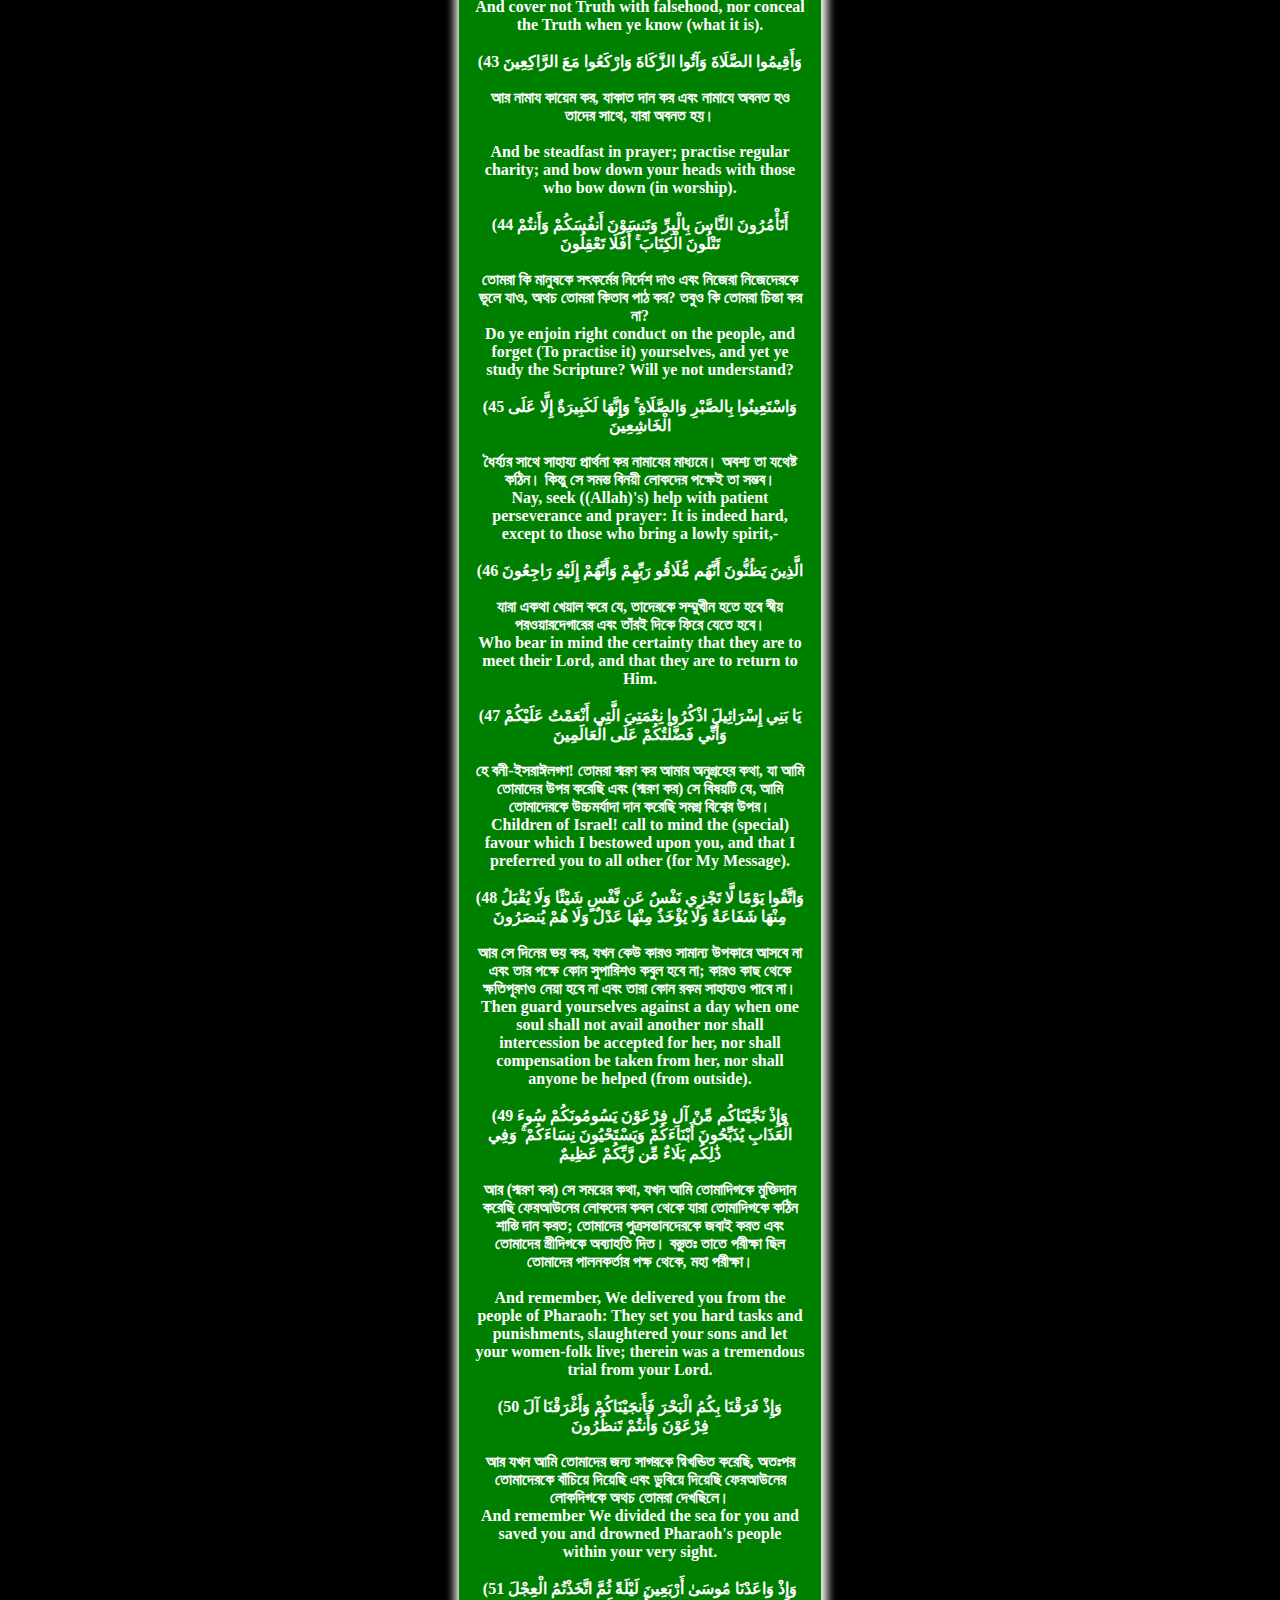
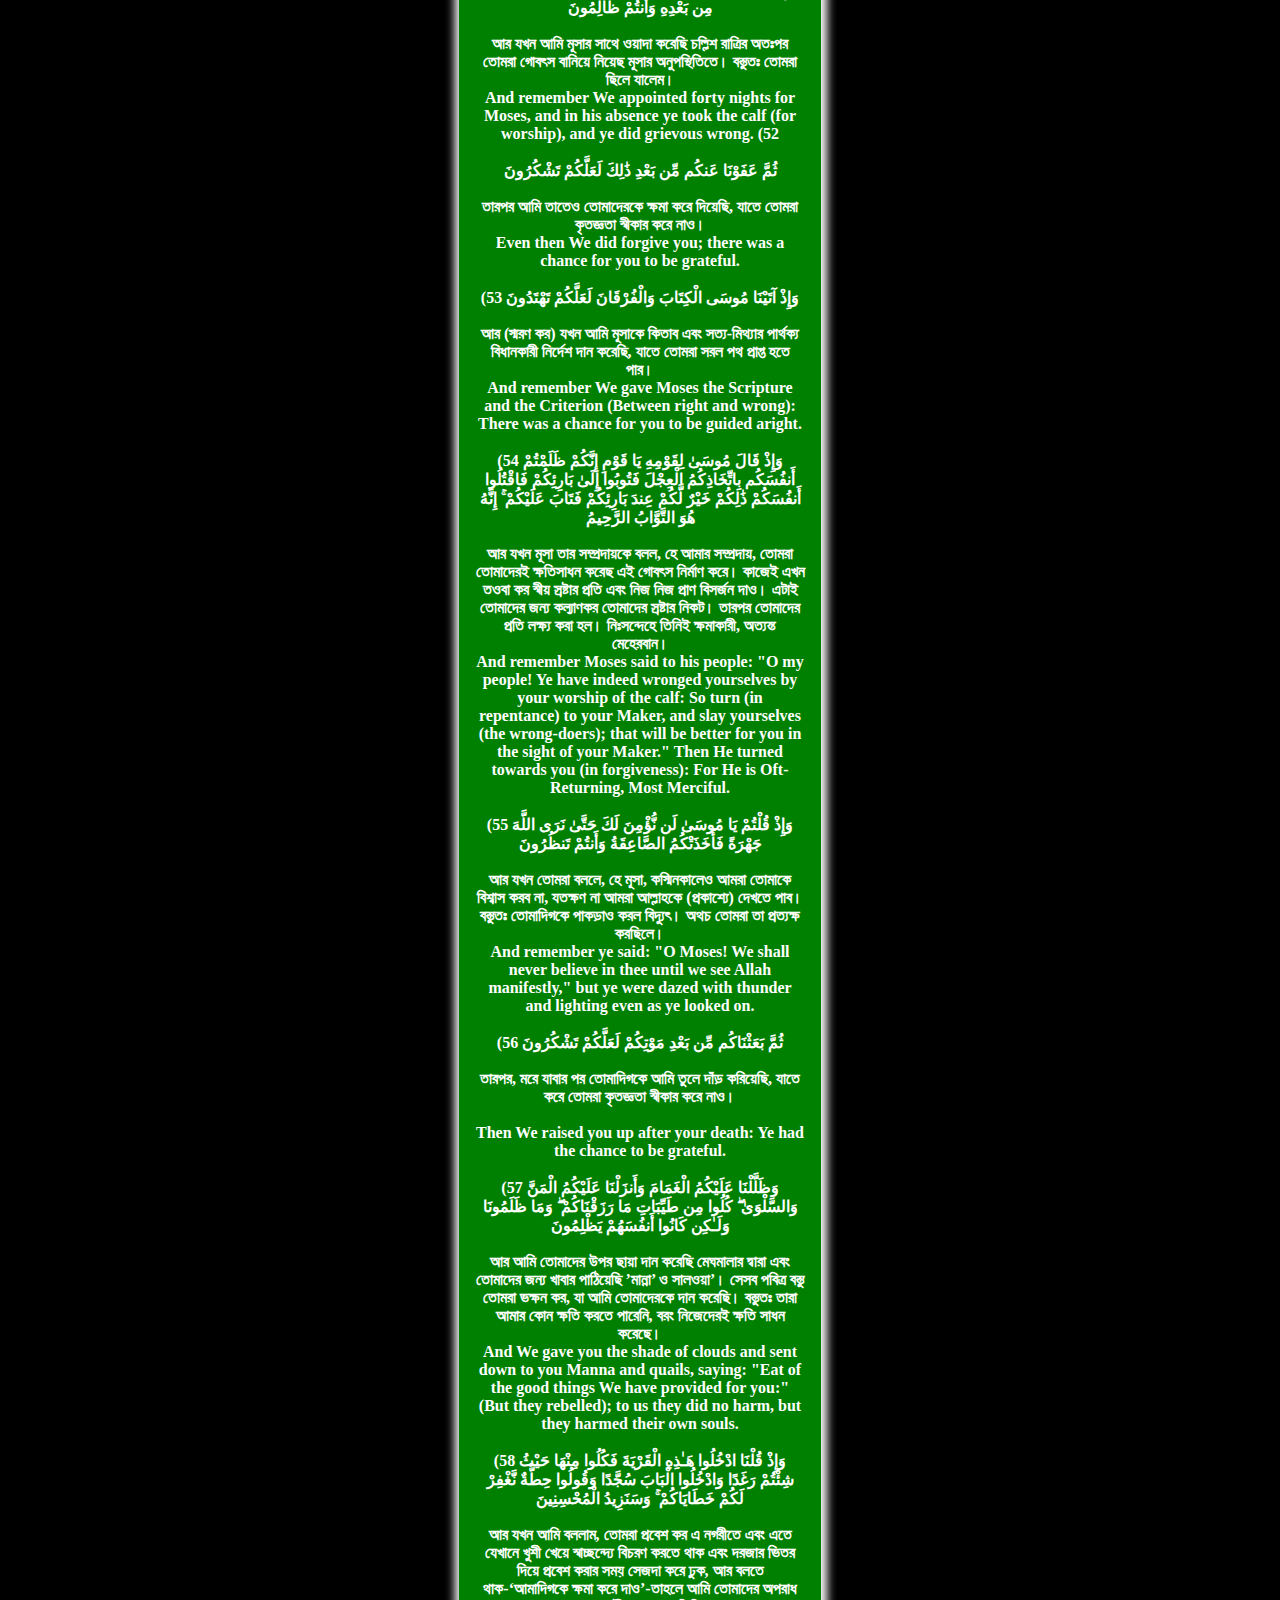
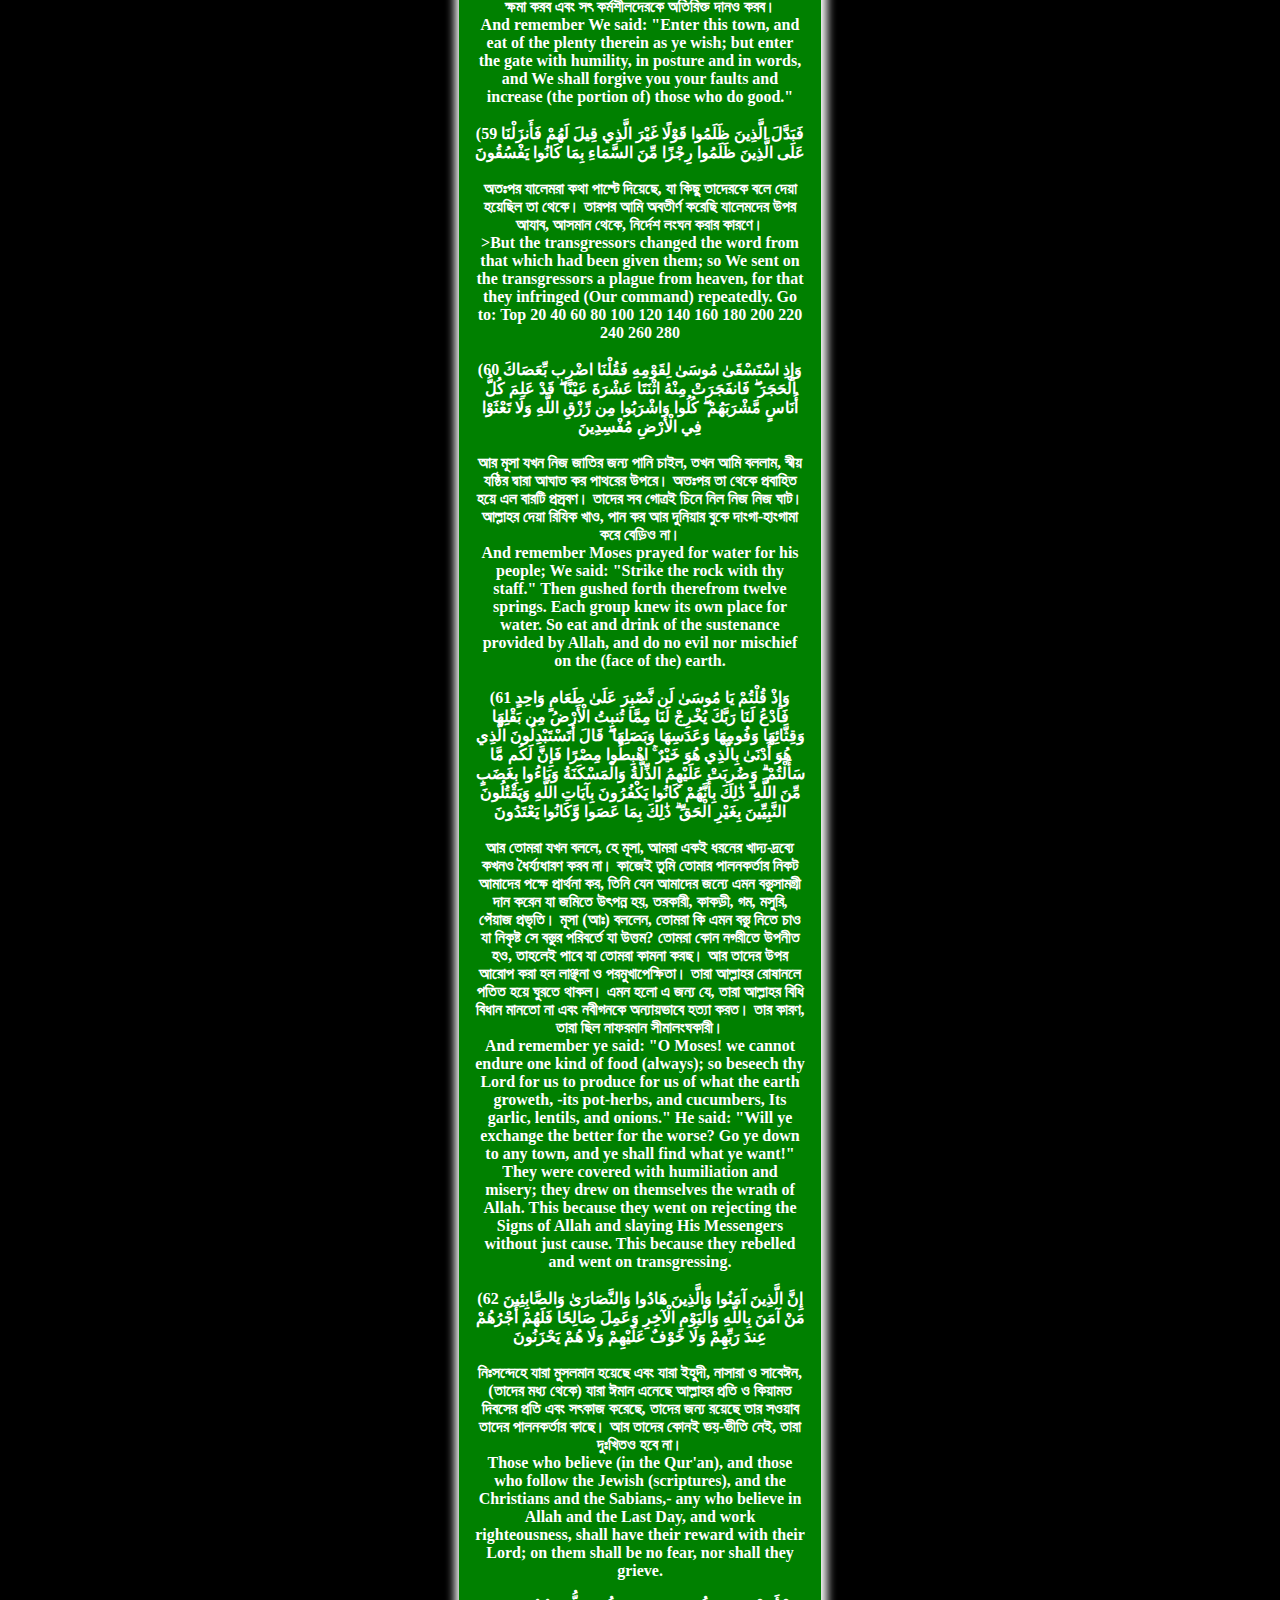
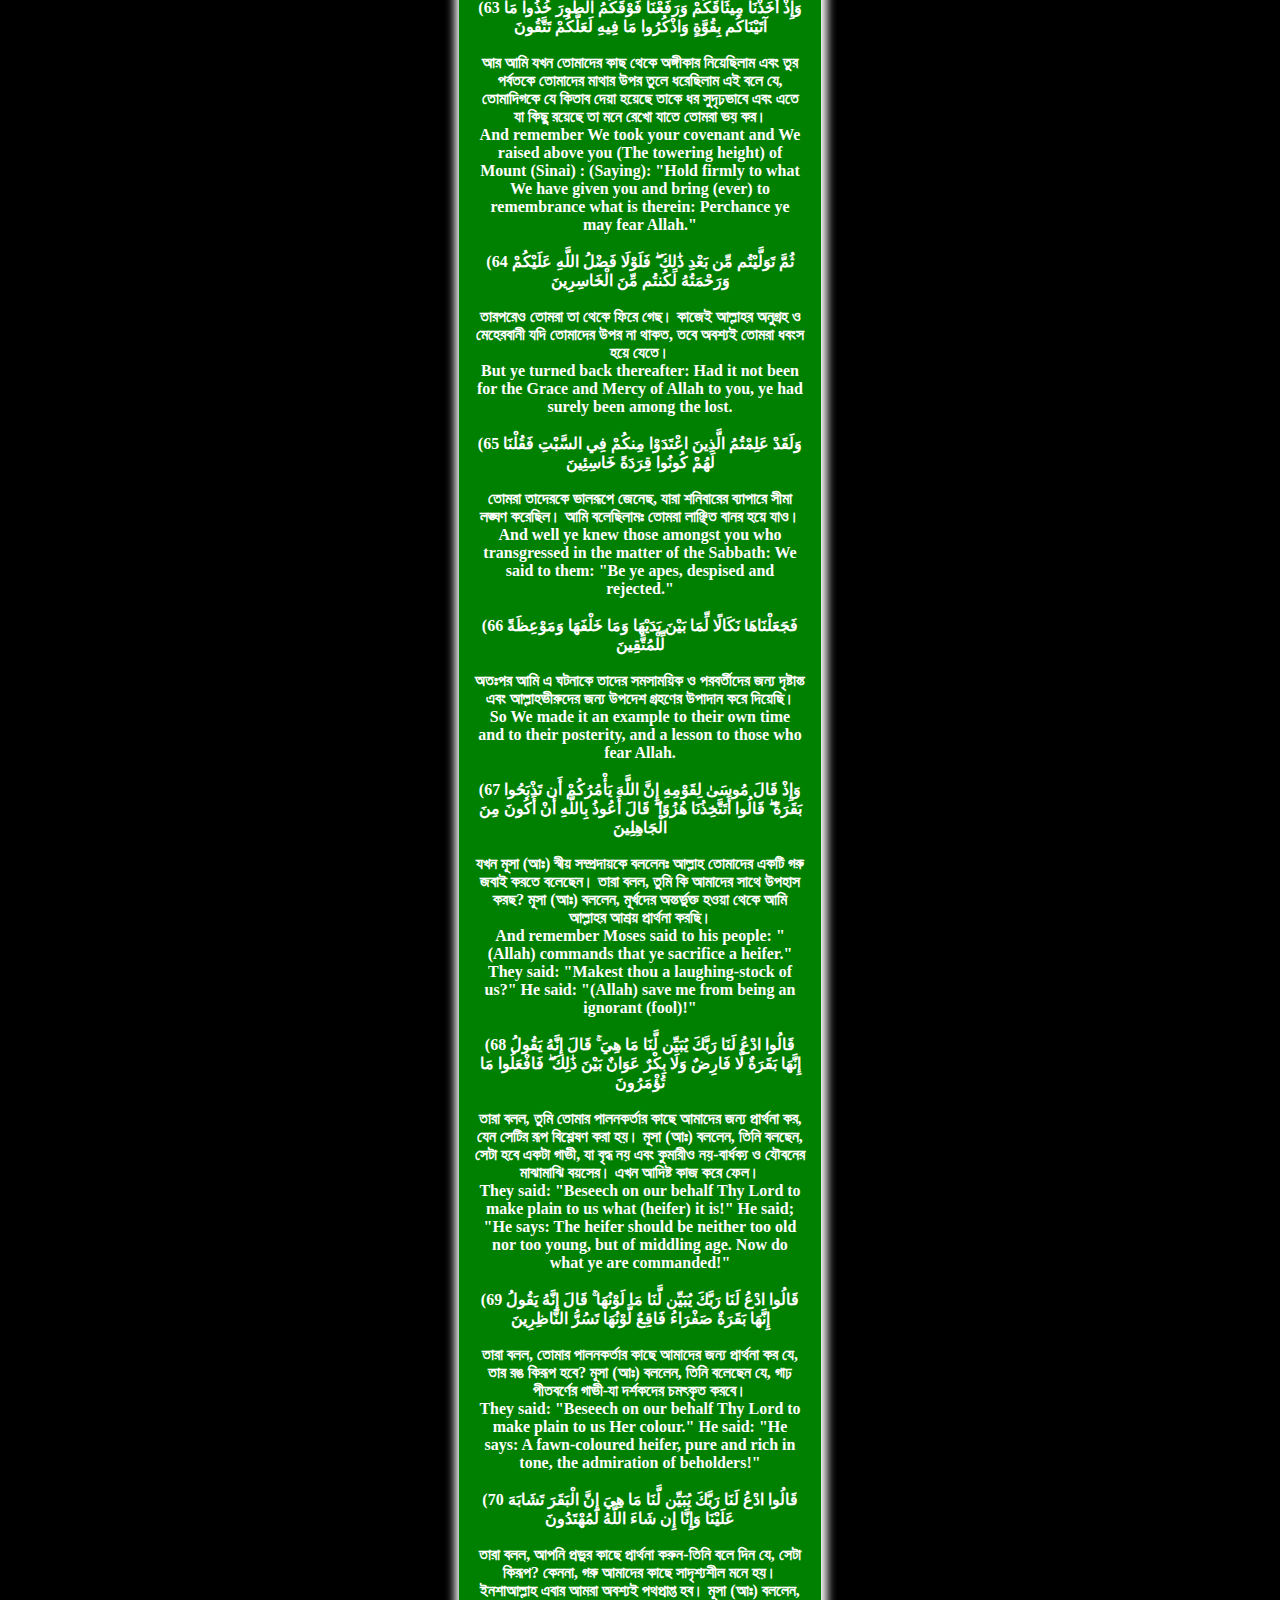
==== commit 7ac50cf8: "Update index.html" ====
--- a/sura-bakarah/index.html
+++ b/sura-bakarah/index.html
@@ -20,8 +20,9 @@
         background-color:green;
         color: white;
         text-align: center;
-        font-weight:900;
-        font-family:Arial, Helvetica, sans-serif;
+        font-weight:600;
+        
+/*         font-family:Arial, Helvetica, sans-serif; */
         box-shadow: 1px 1px 10px 5px white;
         border-radius: 55px;
         }
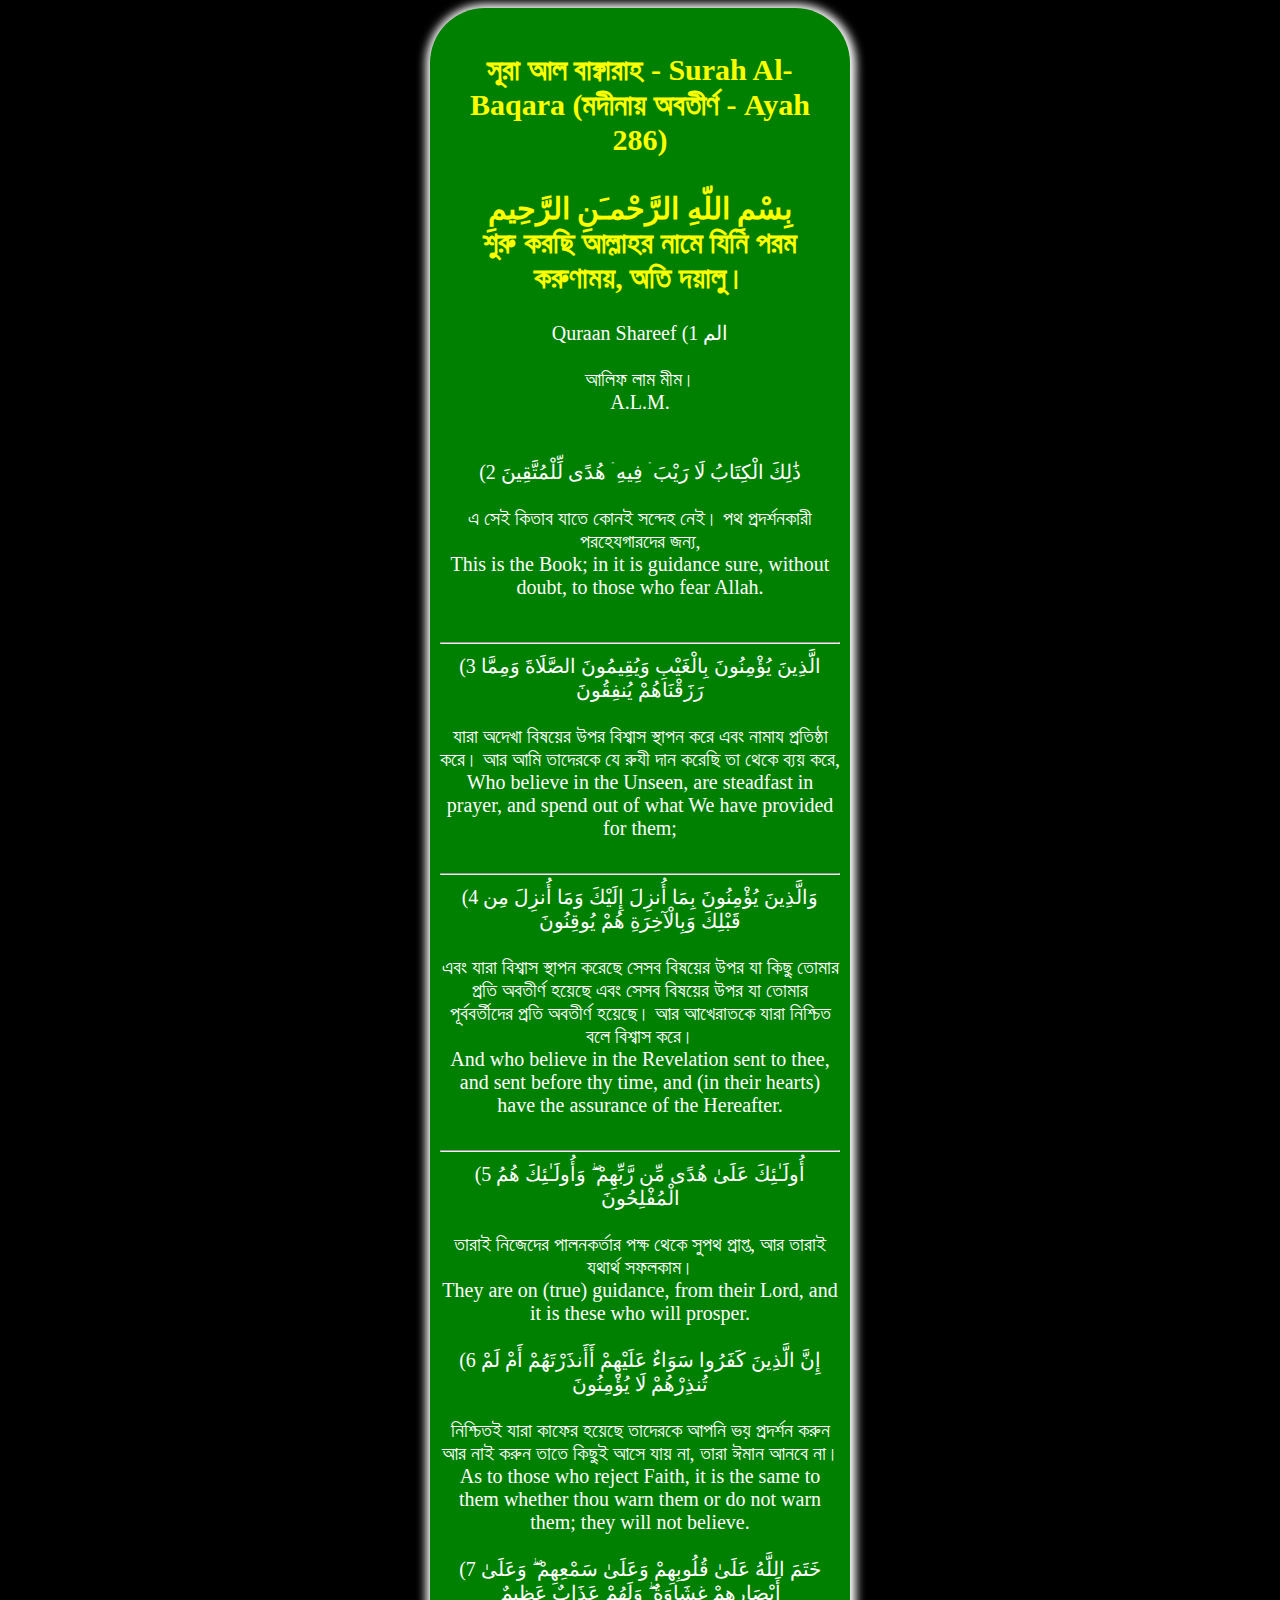
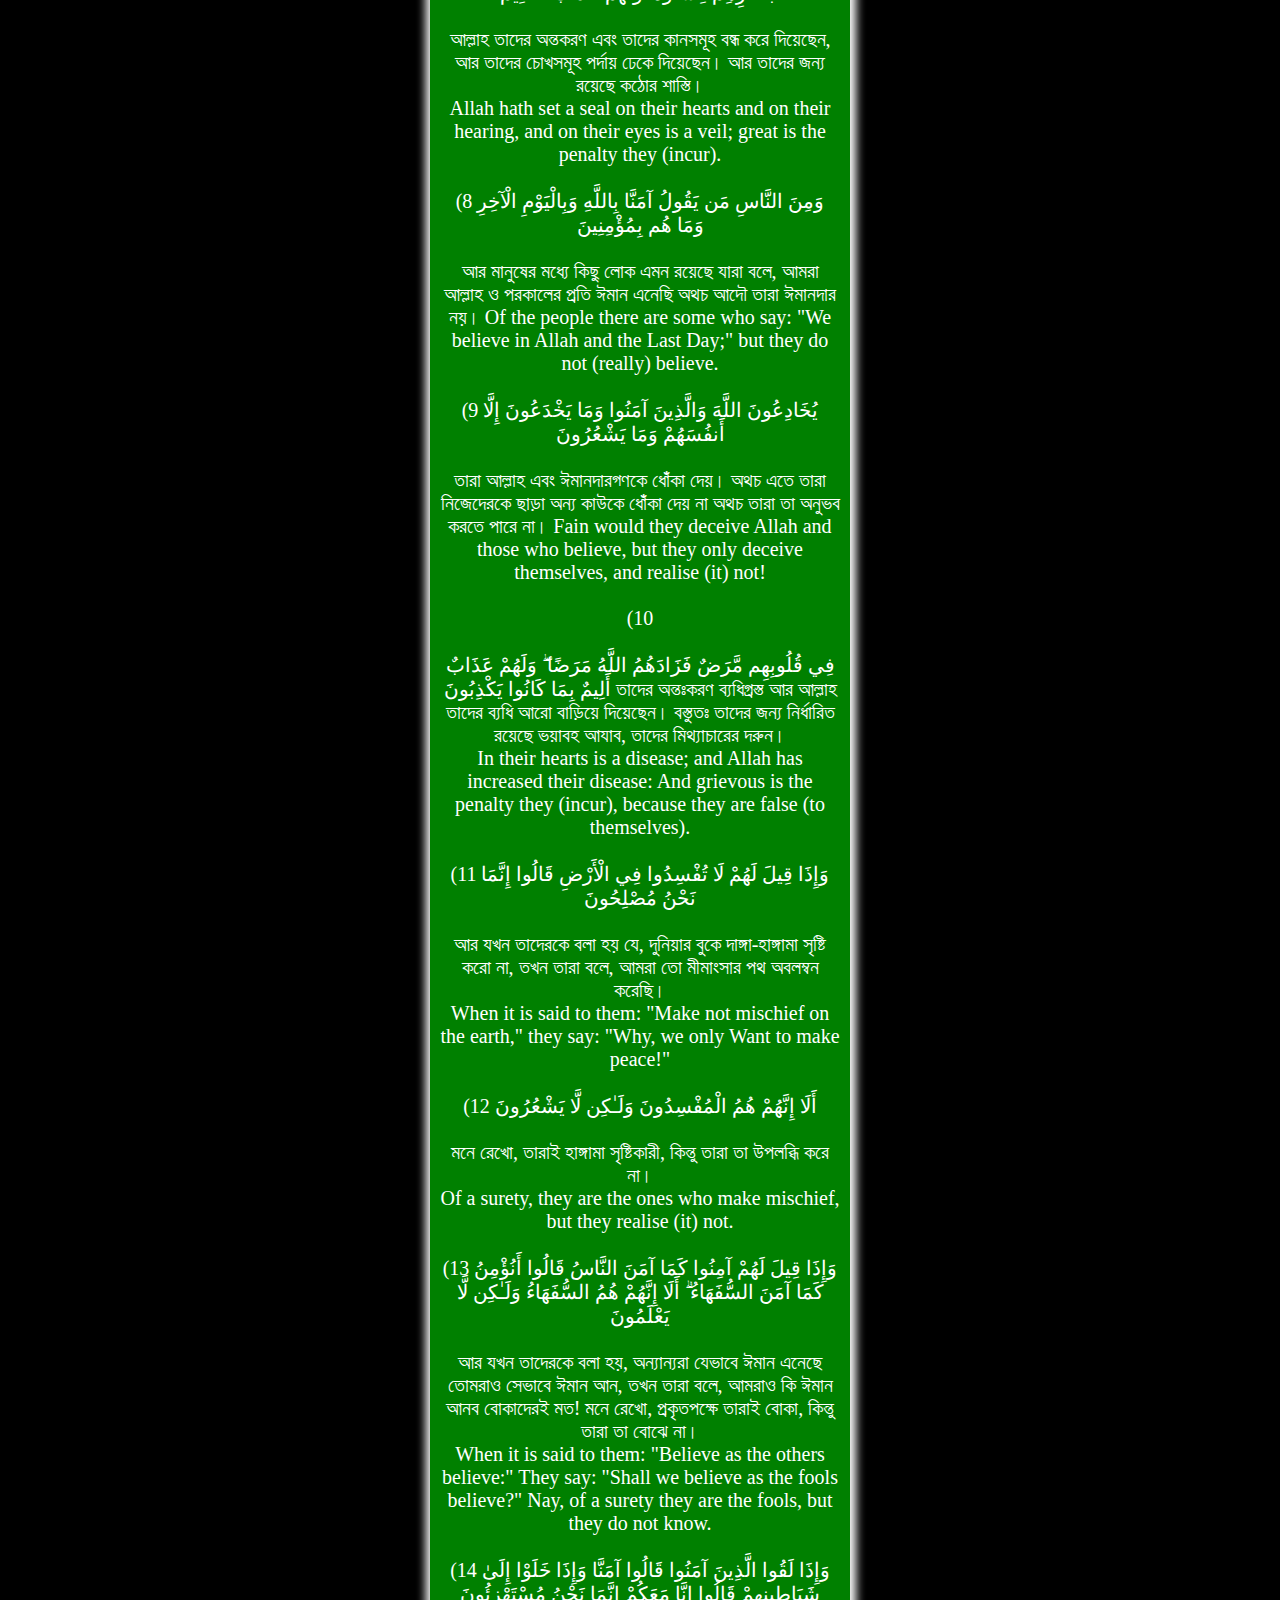
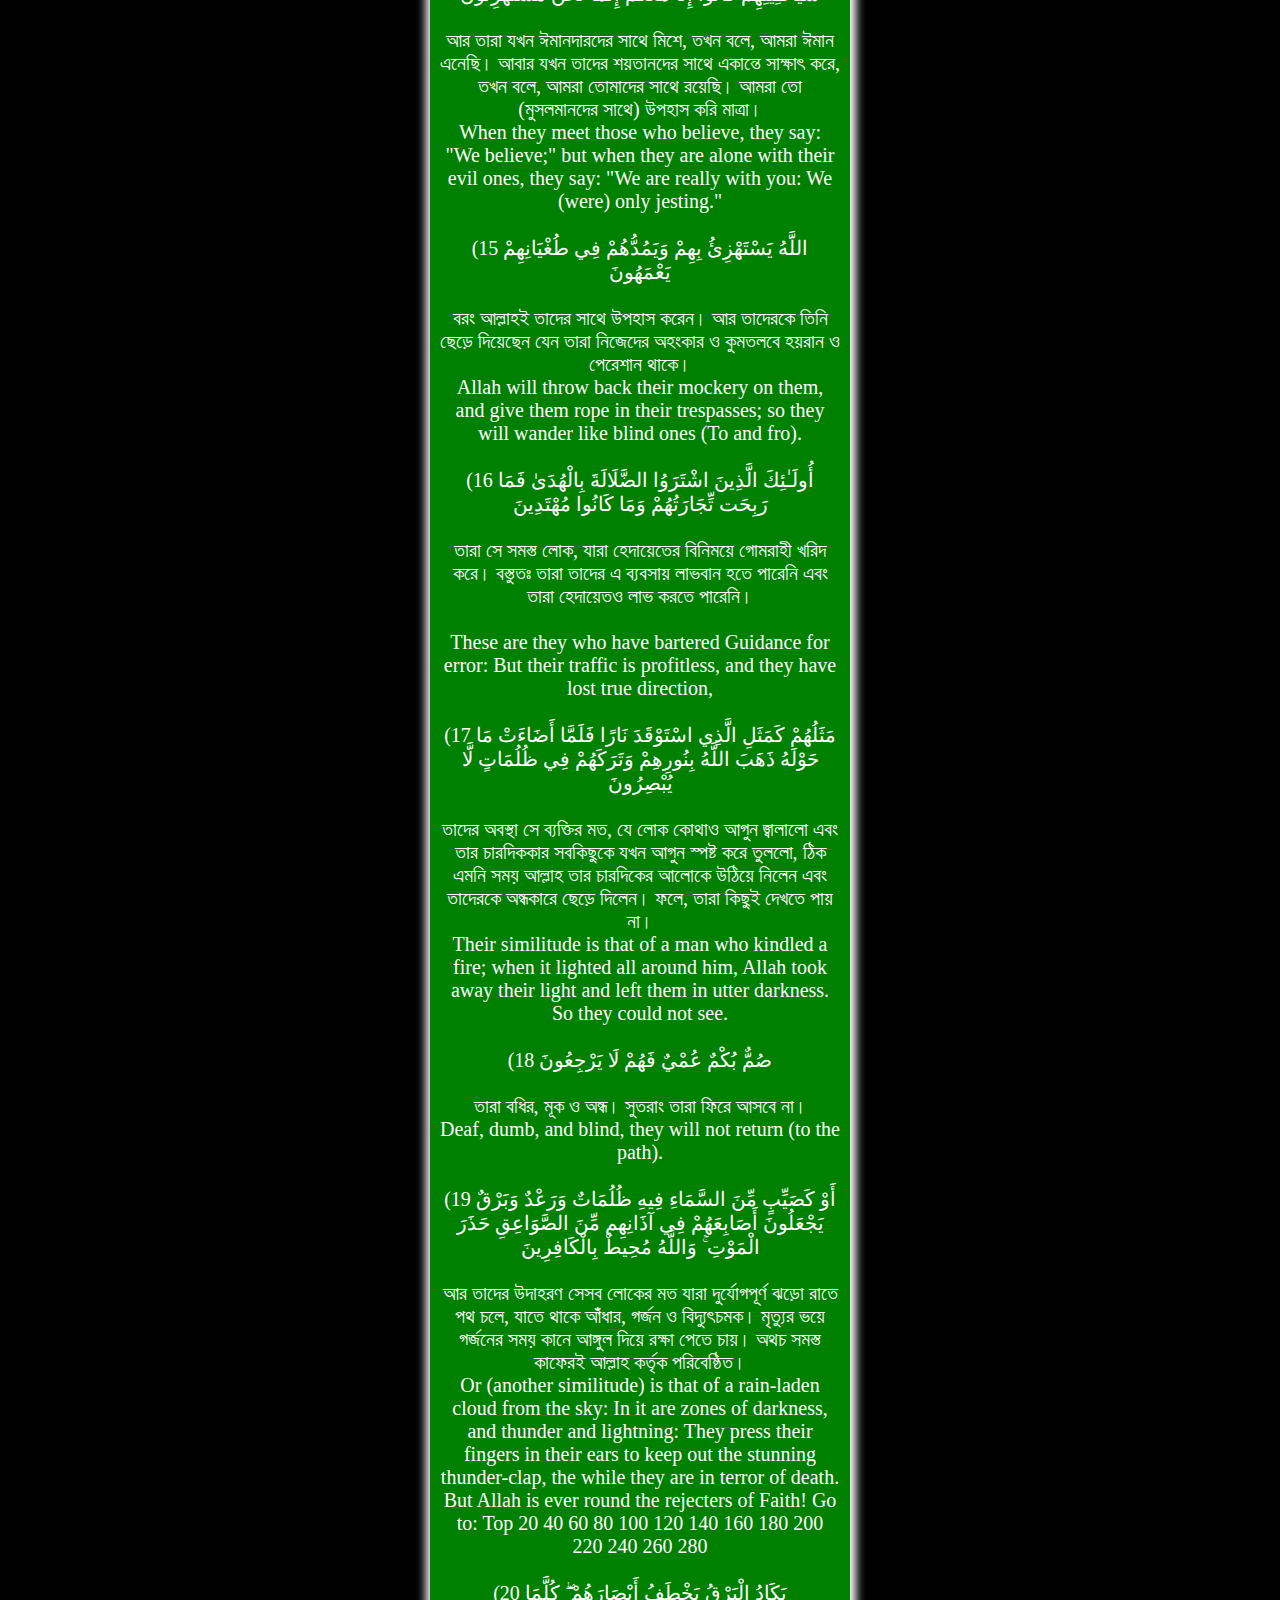
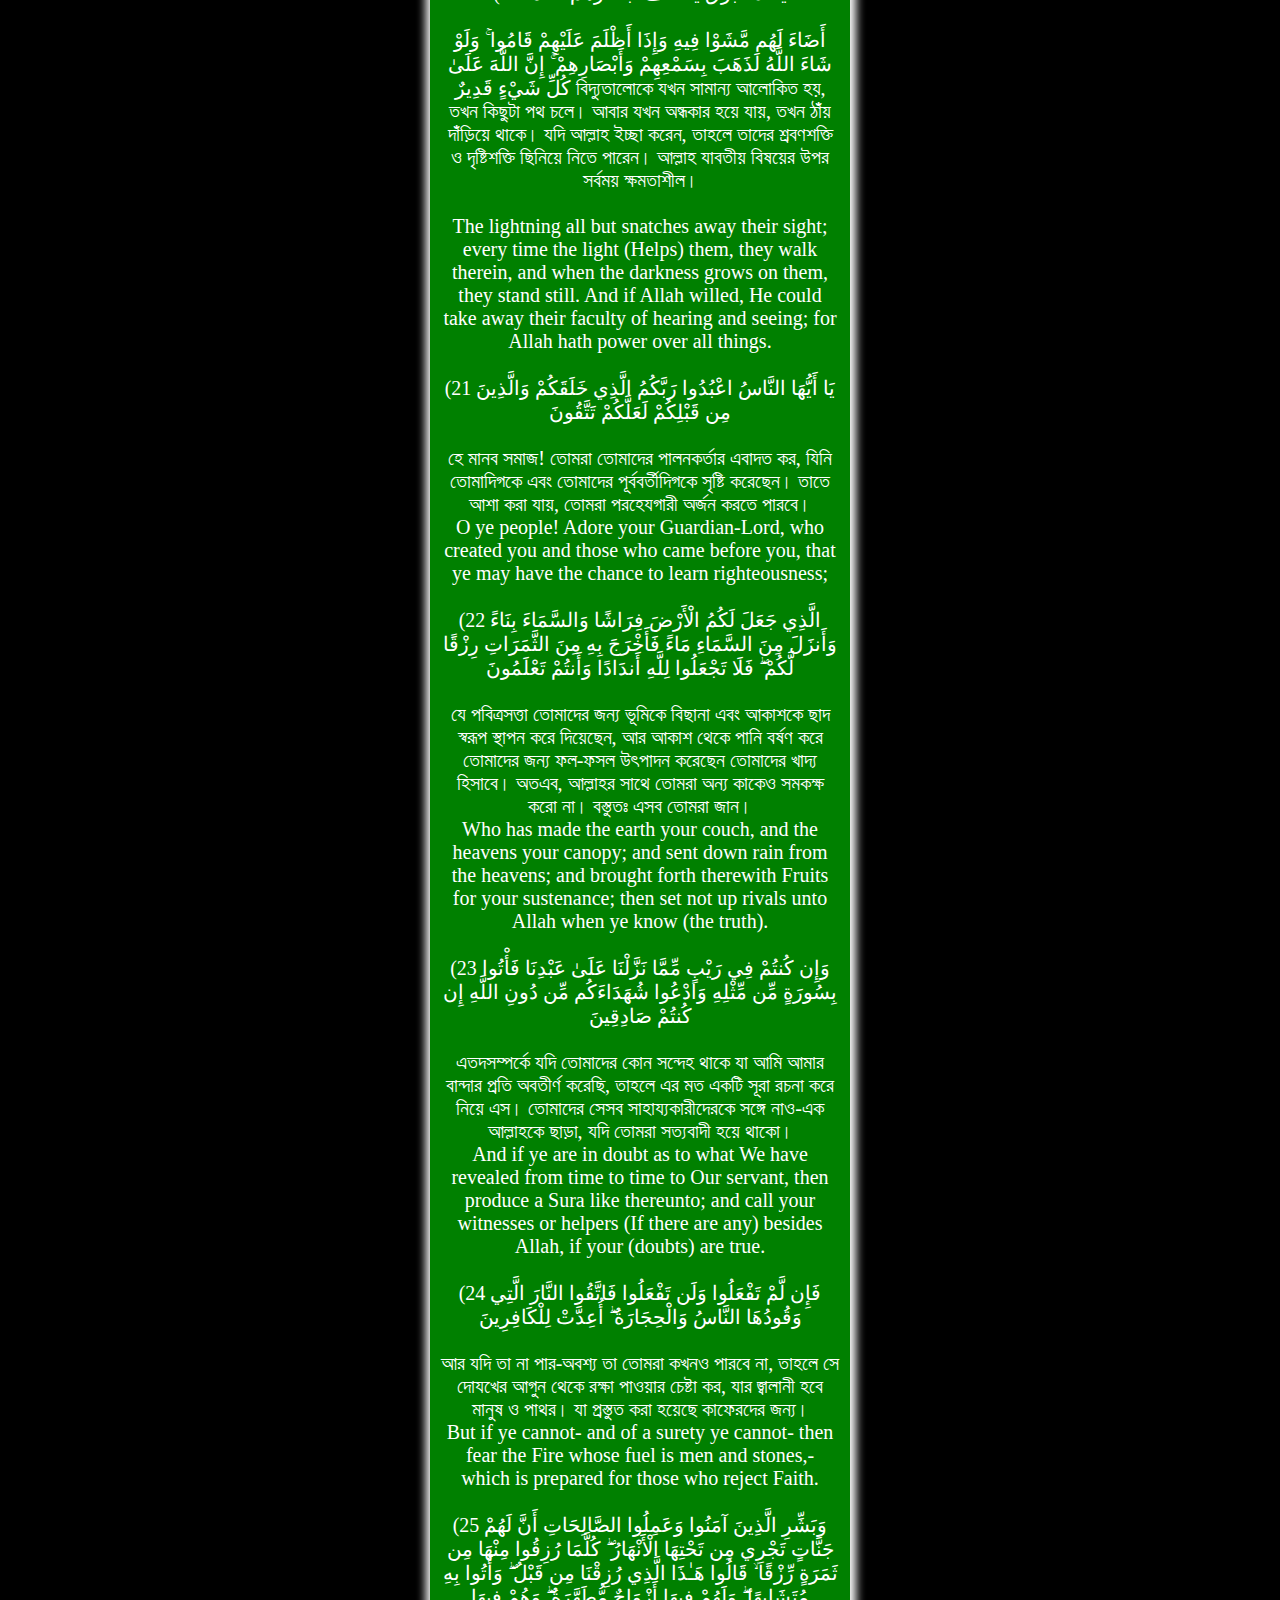
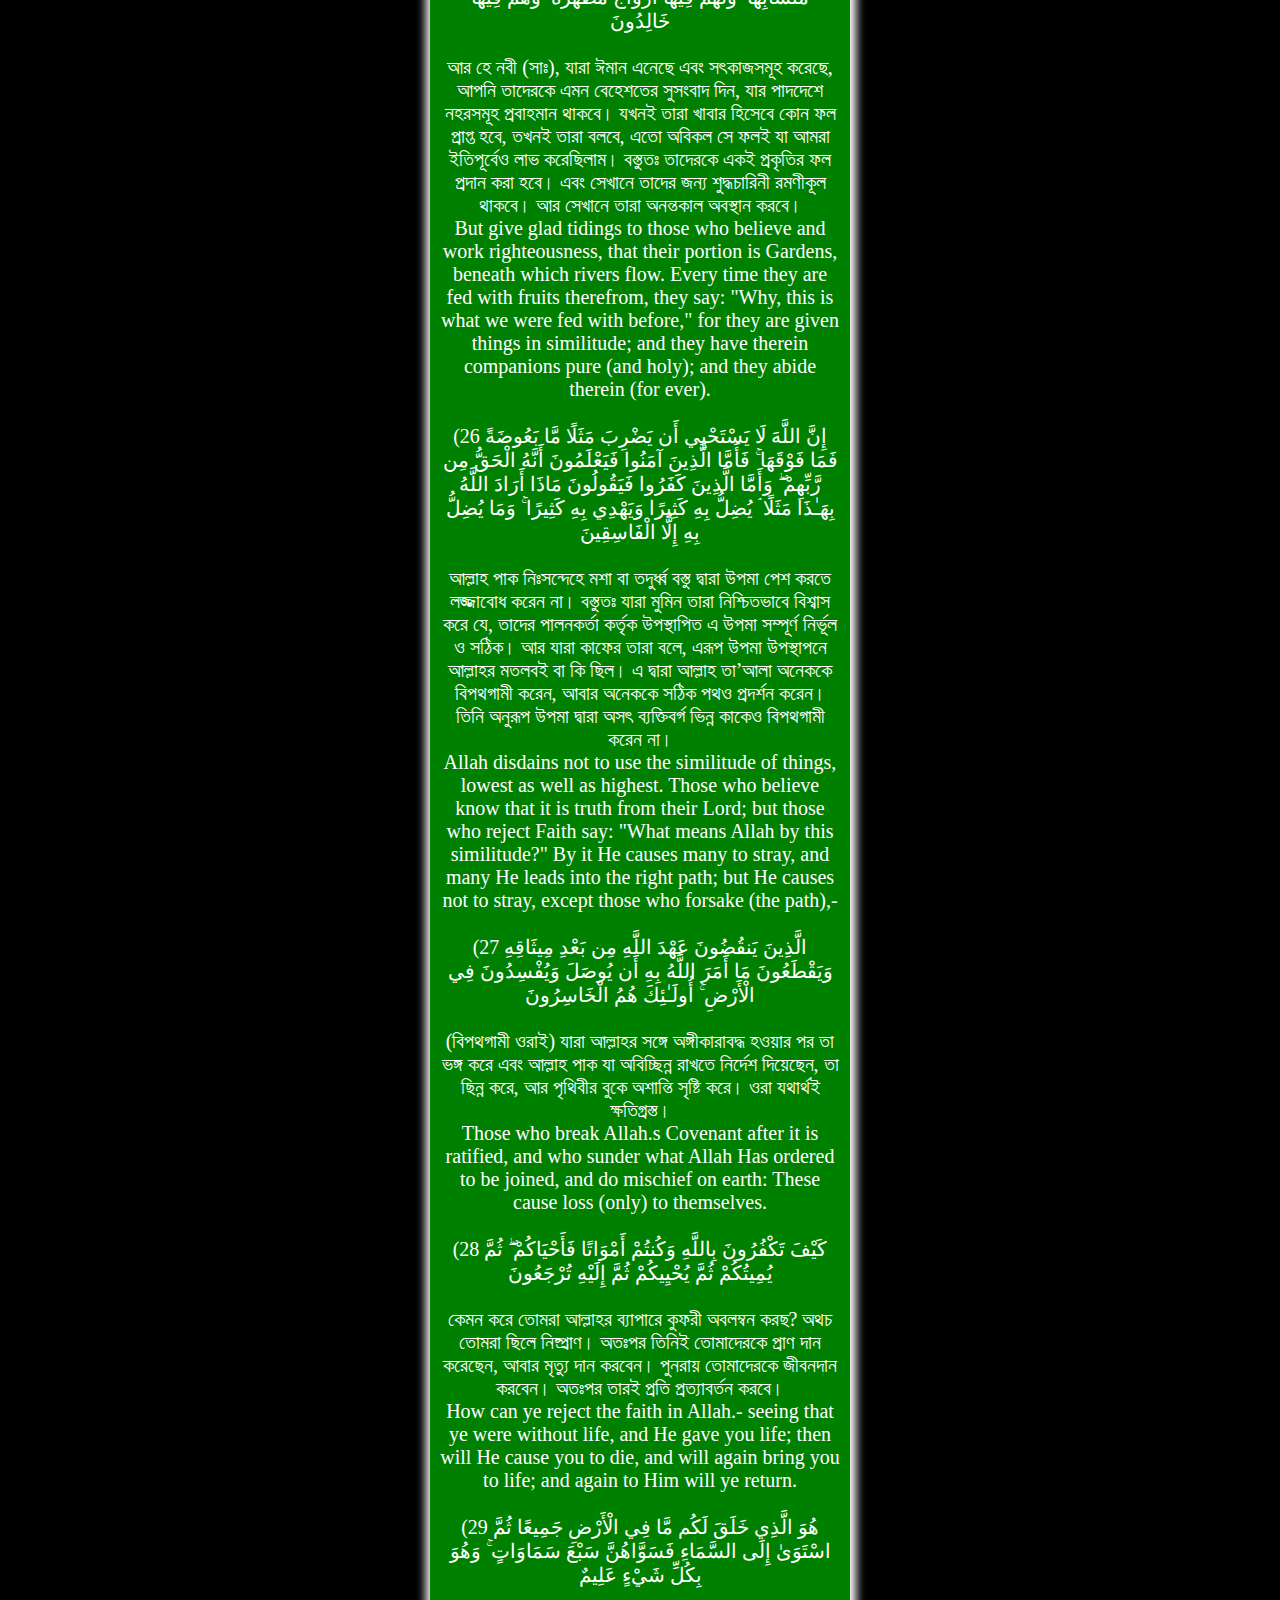
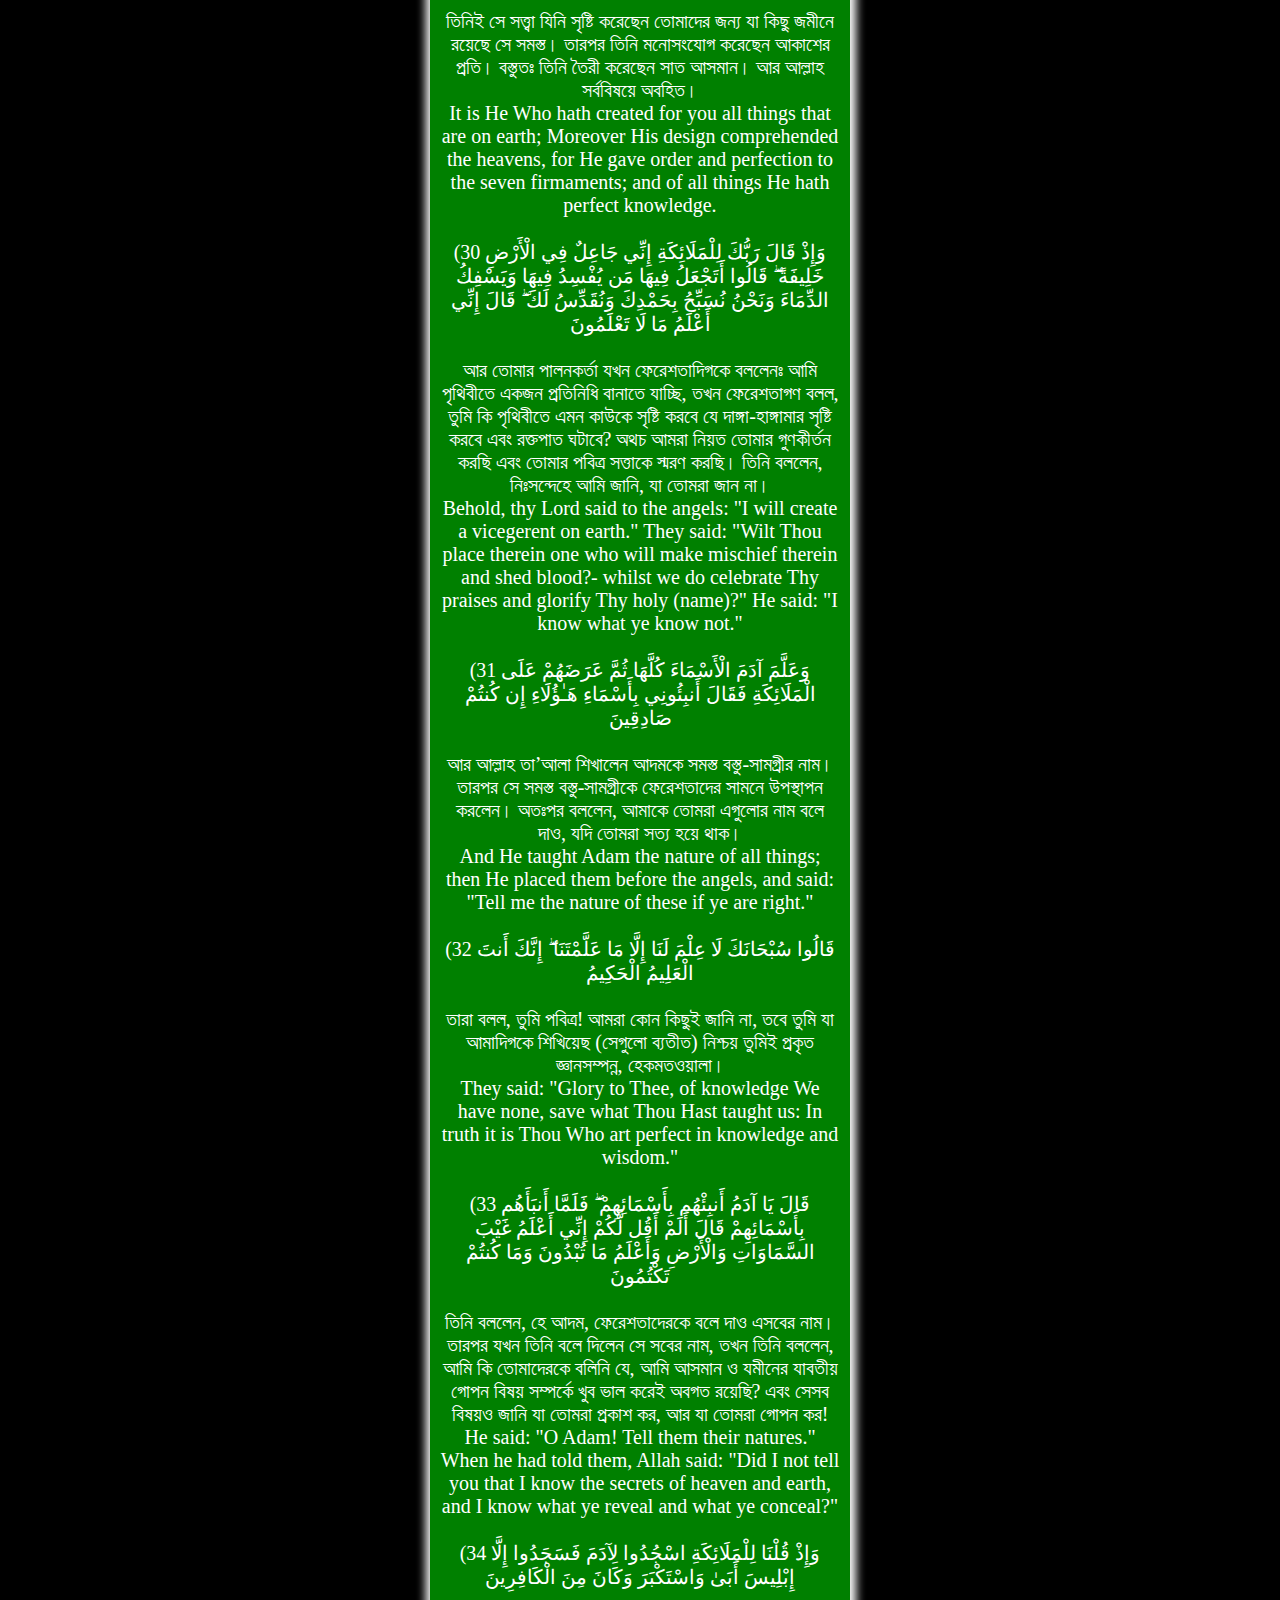
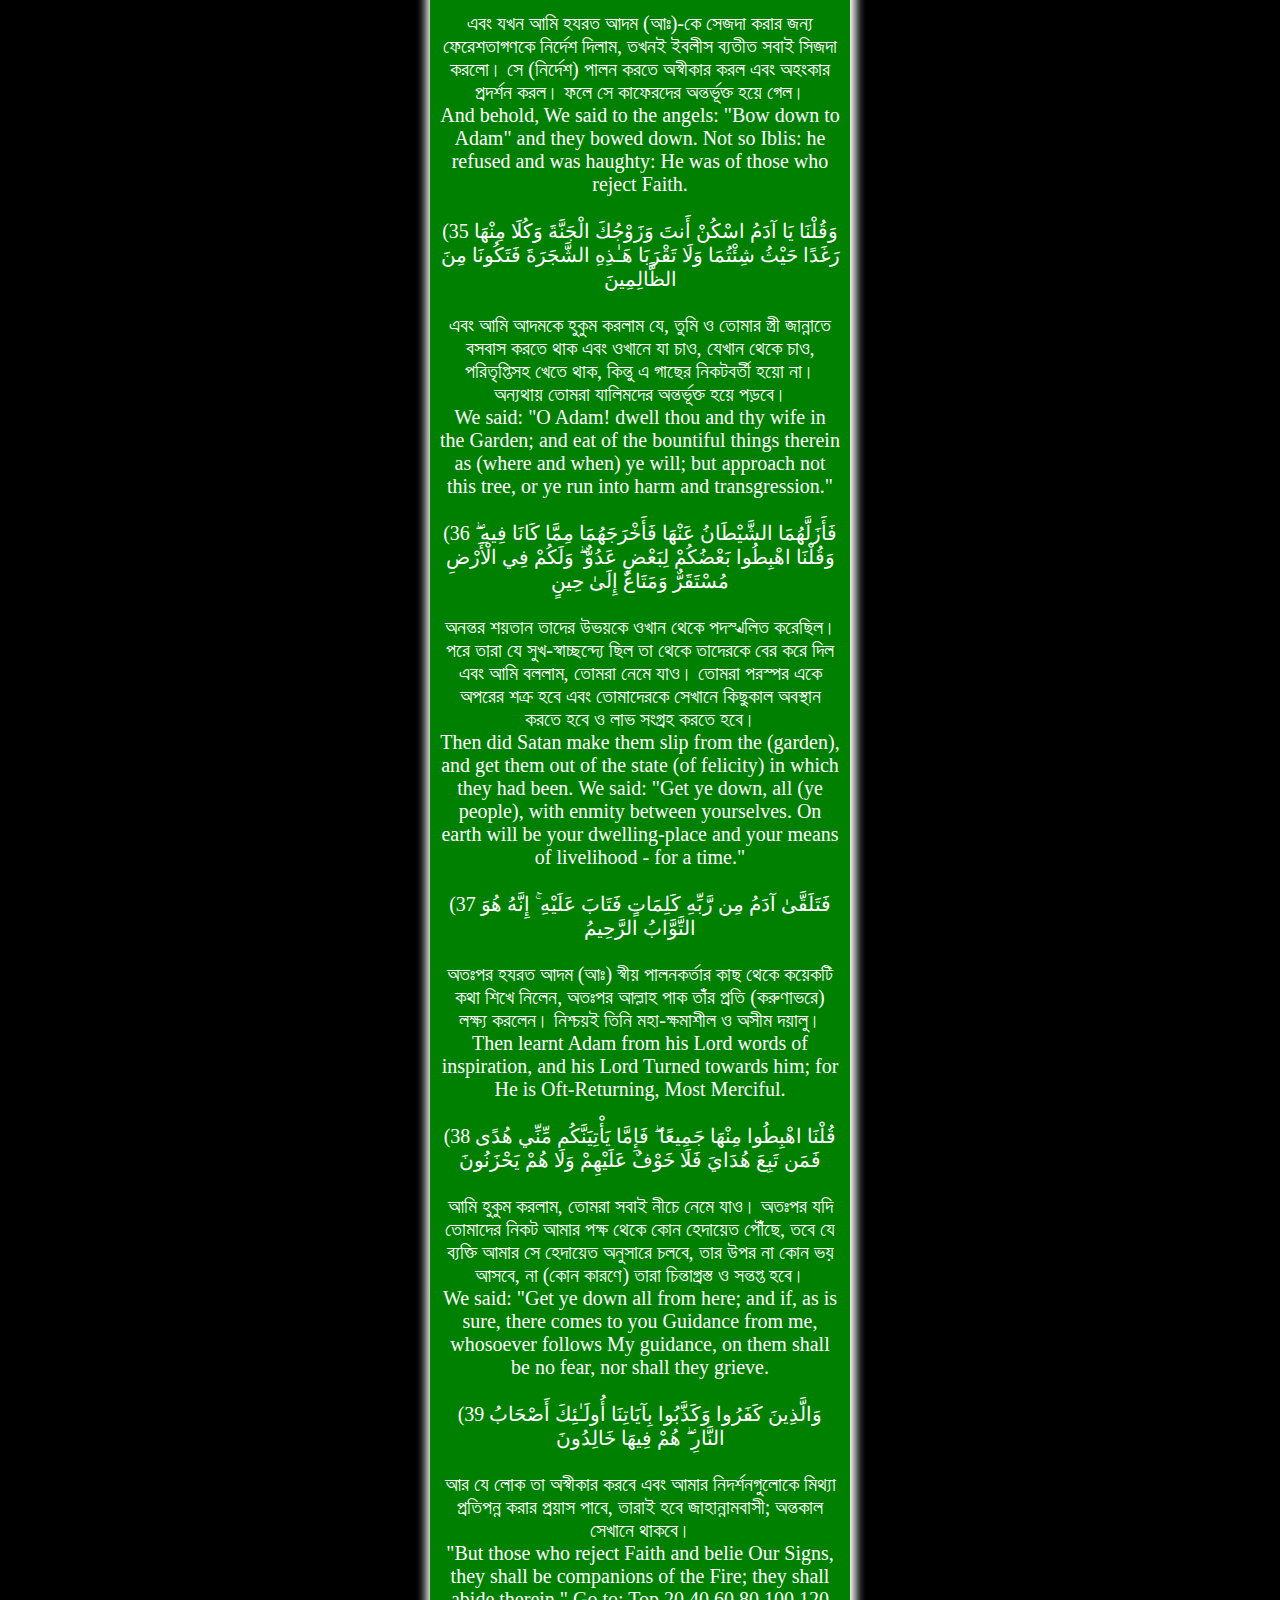
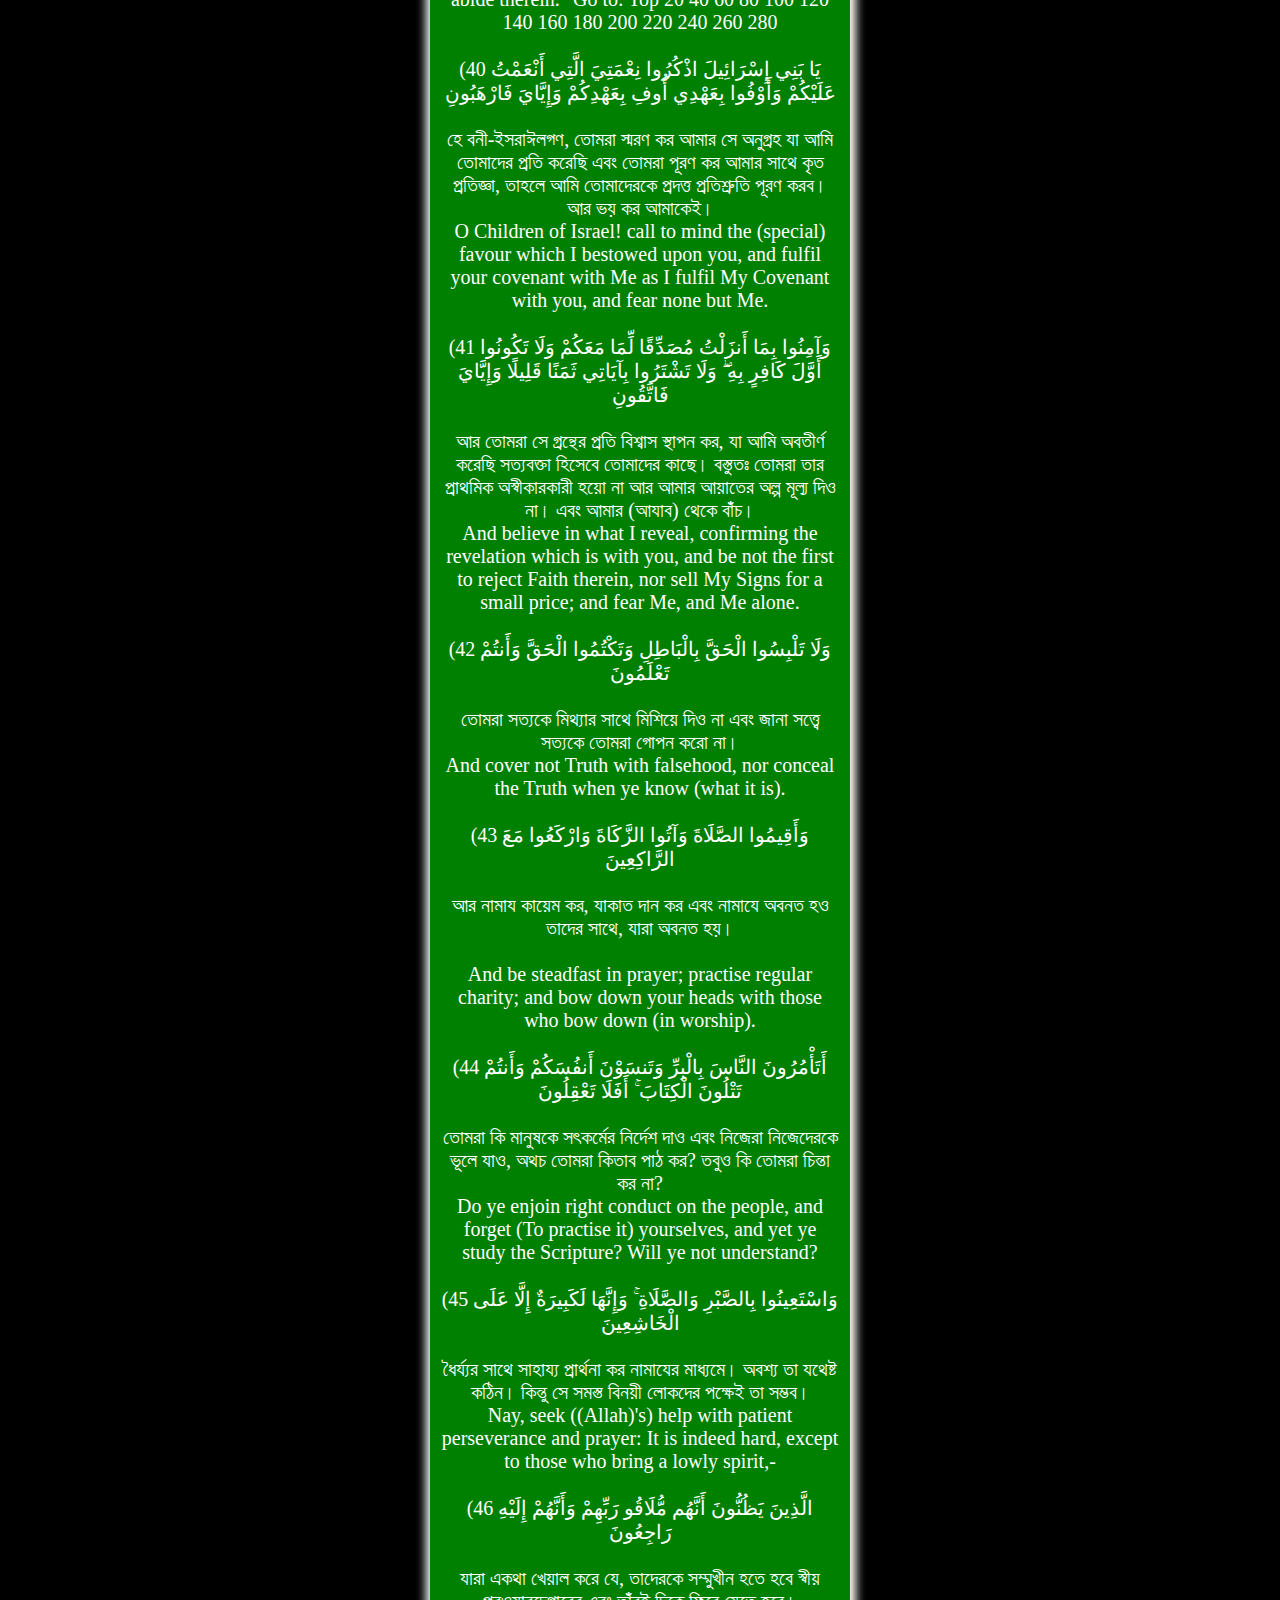
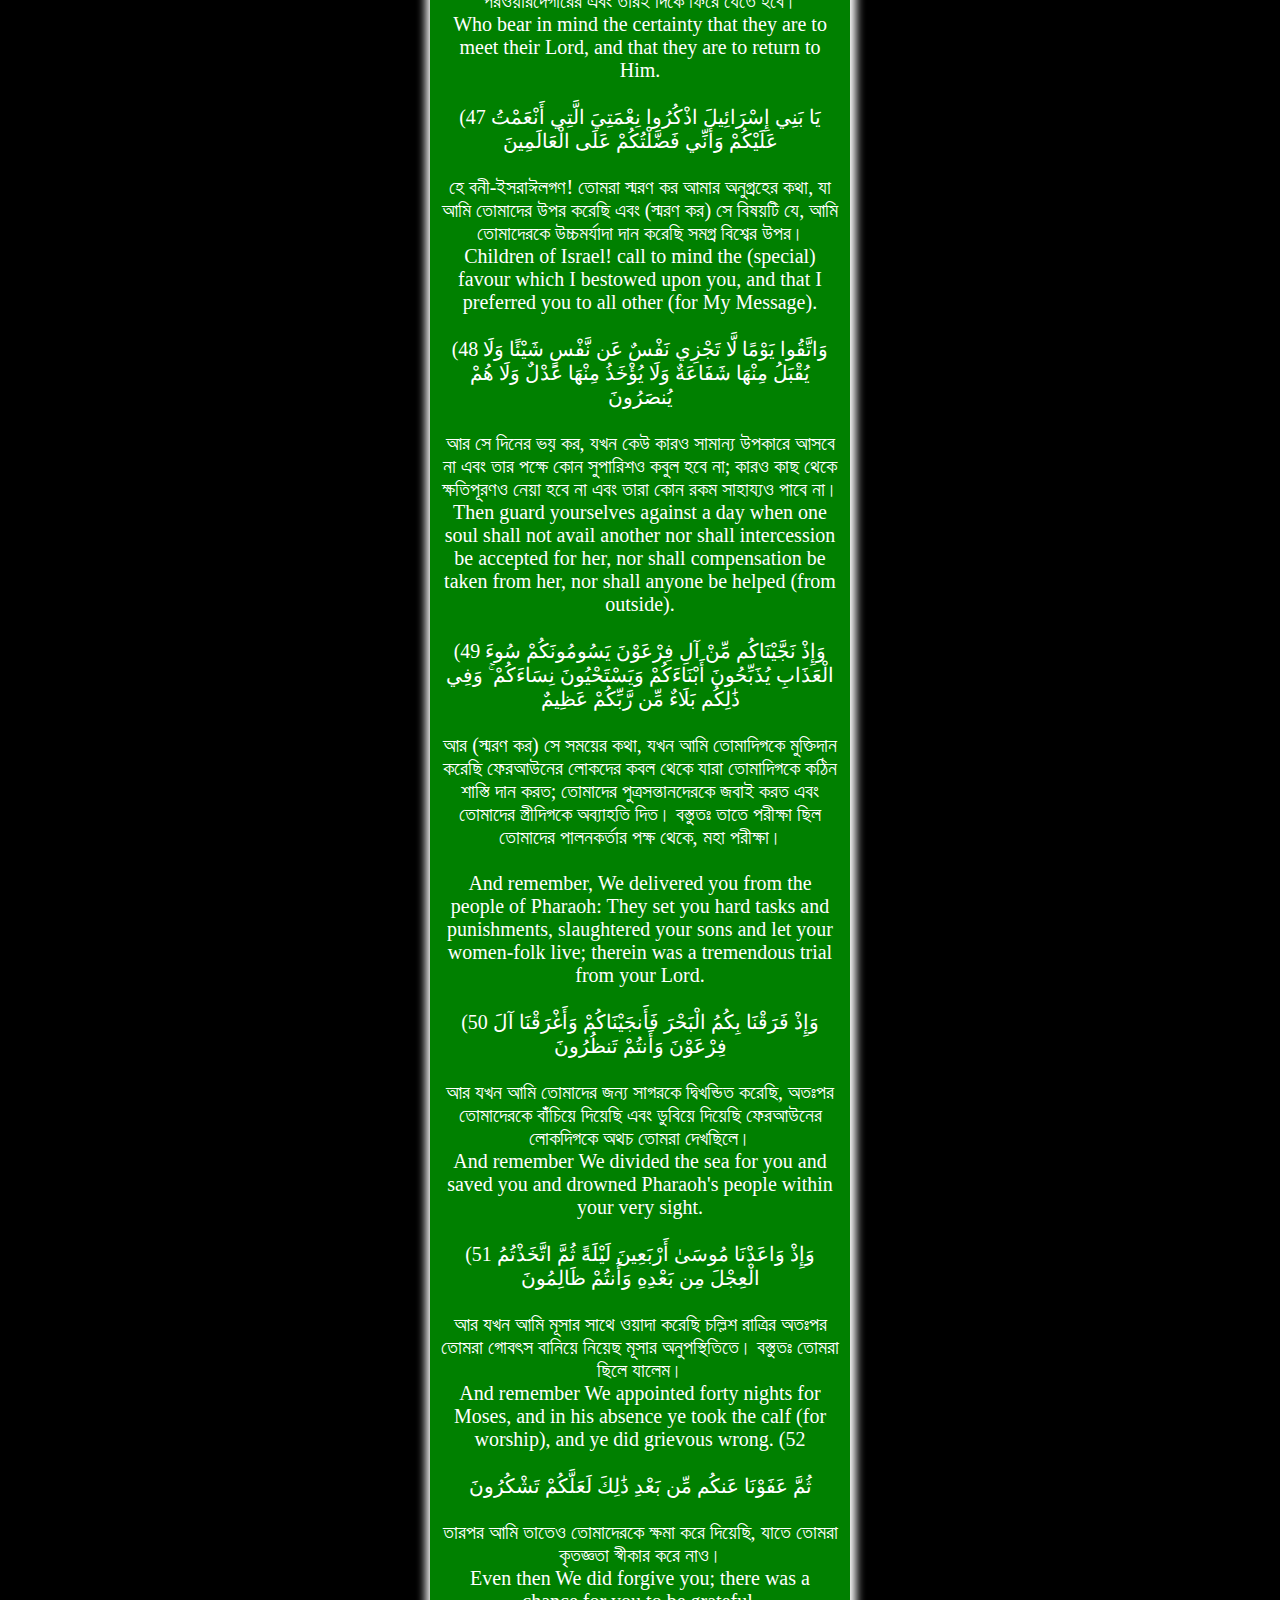
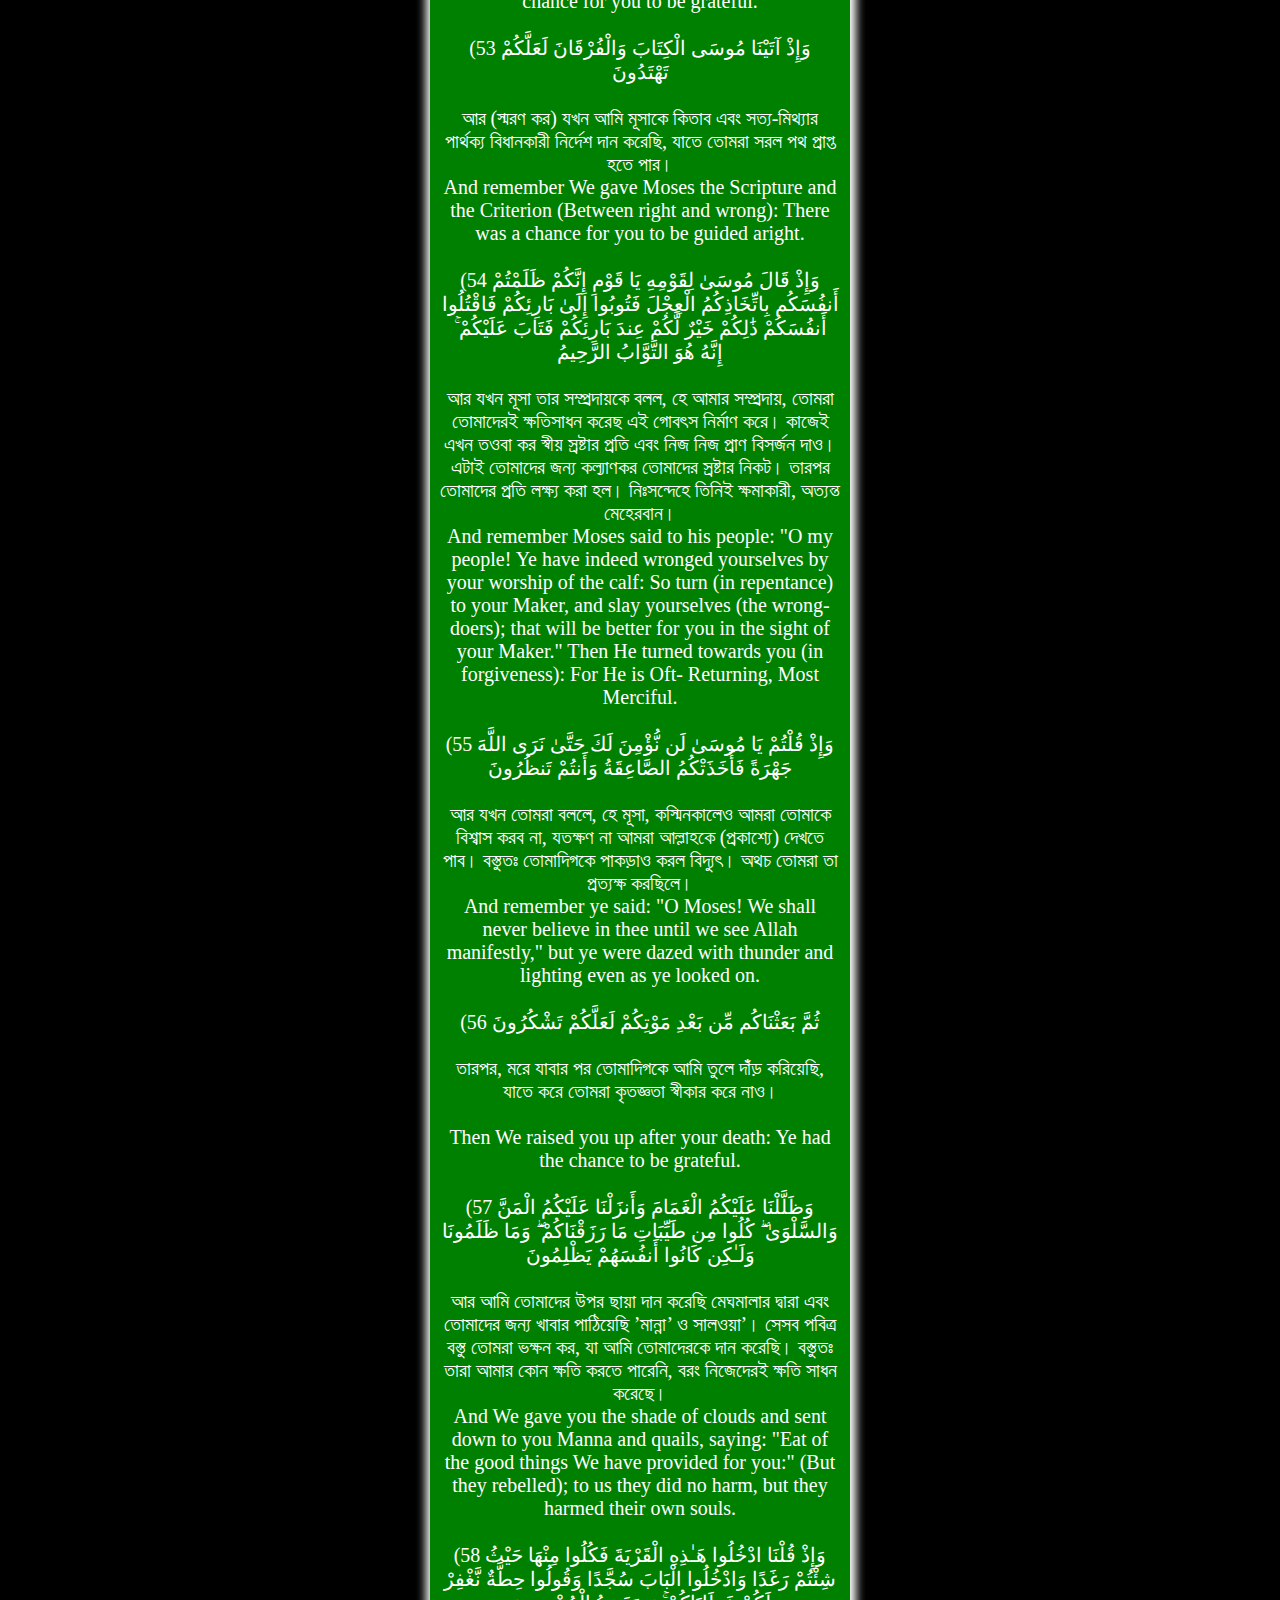
==== commit dfea25d4: "Update index.html" ====
--- a/sura-bakarah/index.html
+++ b/sura-bakarah/index.html
@@ -7,33 +7,30 @@
 
     <!-- outLine Css -->
      <style>
-        body{
+               body{
             background-color: black;
+    }
+        .container{
+            margin: auto;
+            box-shadow: 1px 1px 10px 5px white;
+            background-color:green;
+            color: white;
+             width: 400px;
+              font-size: 20px;
+              border-radius: 55px;
+              padding: 20px 10px;
+              text-align: center;
         }
         h2{
-            color: yellow;
+            text-align: center;color: yellow;
         }
-        .container{
-            margin: auto;
-        width: 330px;
-        padding: 1rem;
-        background-color:green;
-        color: white;
-        text-align: center;
-        font-weight:600;
-        
-/*         font-family:Arial, Helvetica, sans-serif; */
-        box-shadow: 1px 1px 10px 5px white;
-        border-radius: 55px;
+        h3{
+            text-align: center;color:darkorange;
         }
-        
         p{
-            font-size: 30px;
+            text-align: center;
+            
         }
-        hr{
-            color: orange;
-        }
-
 
      
         
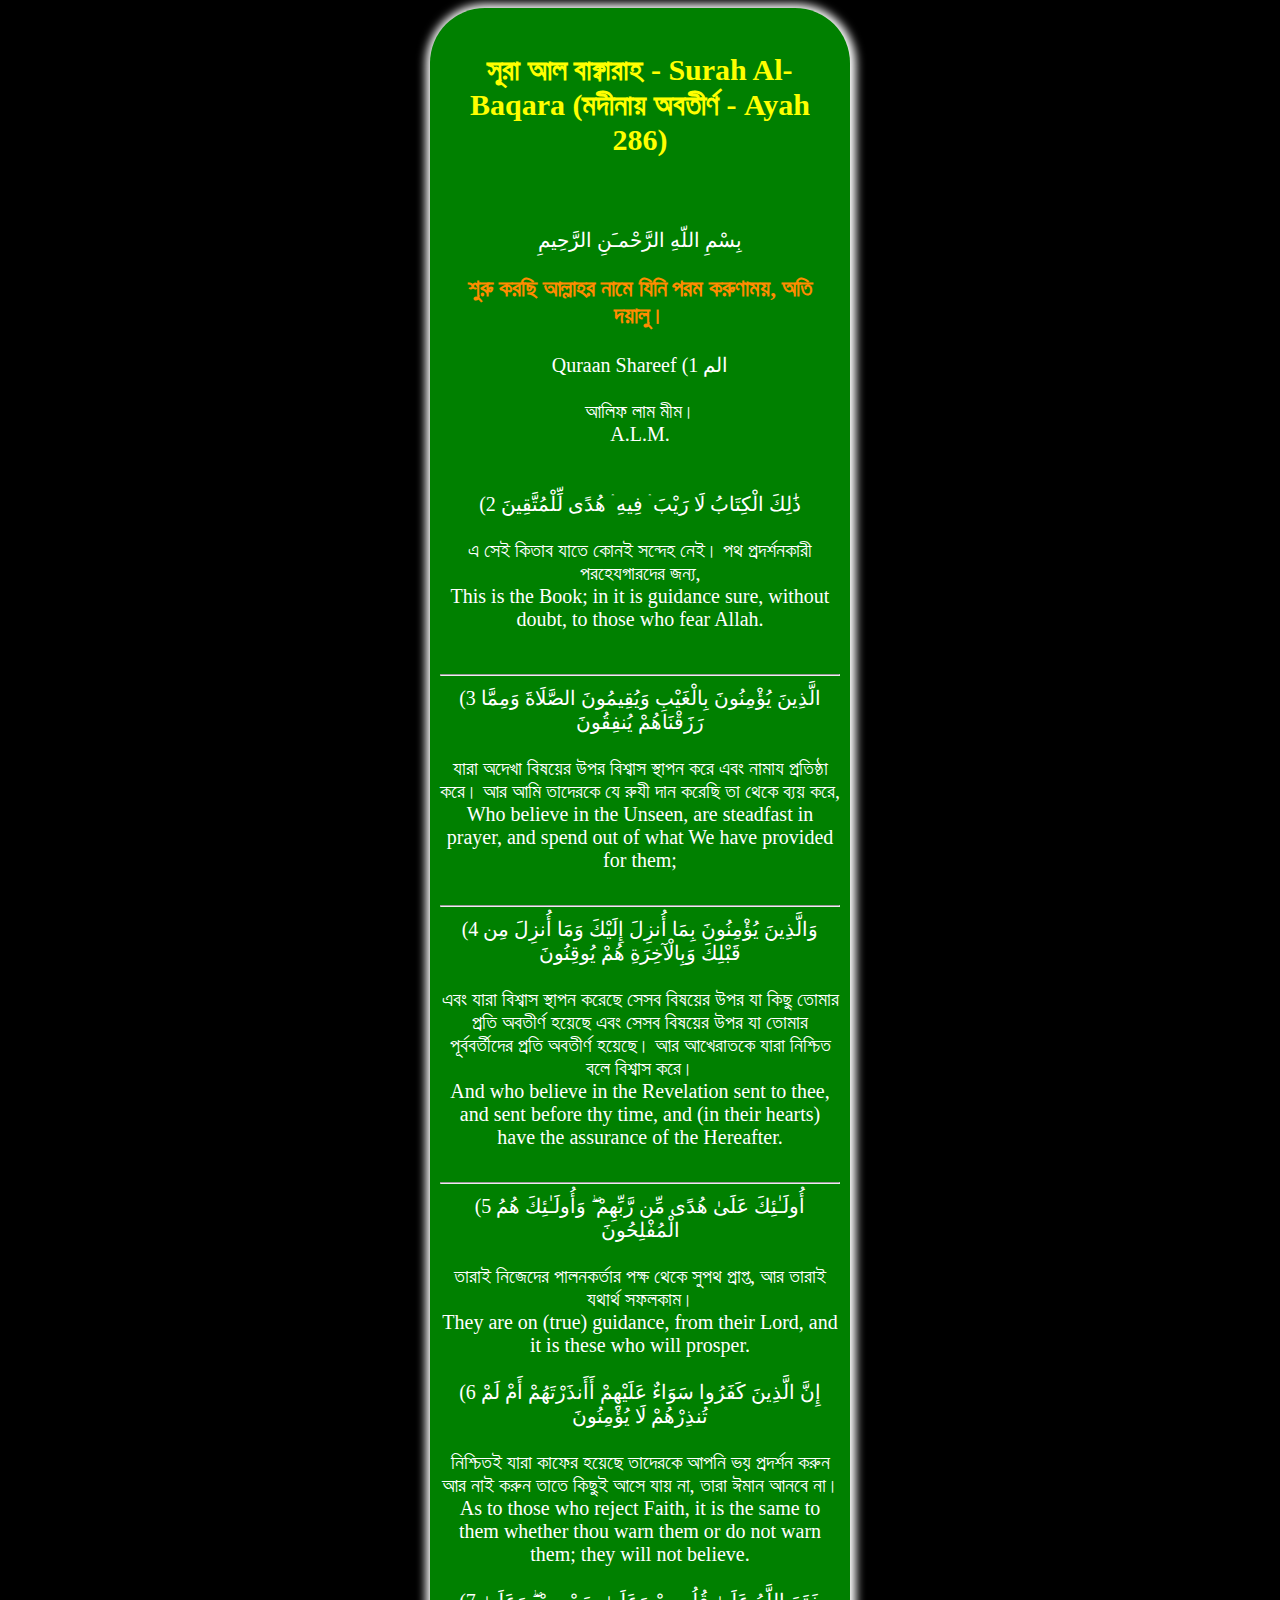
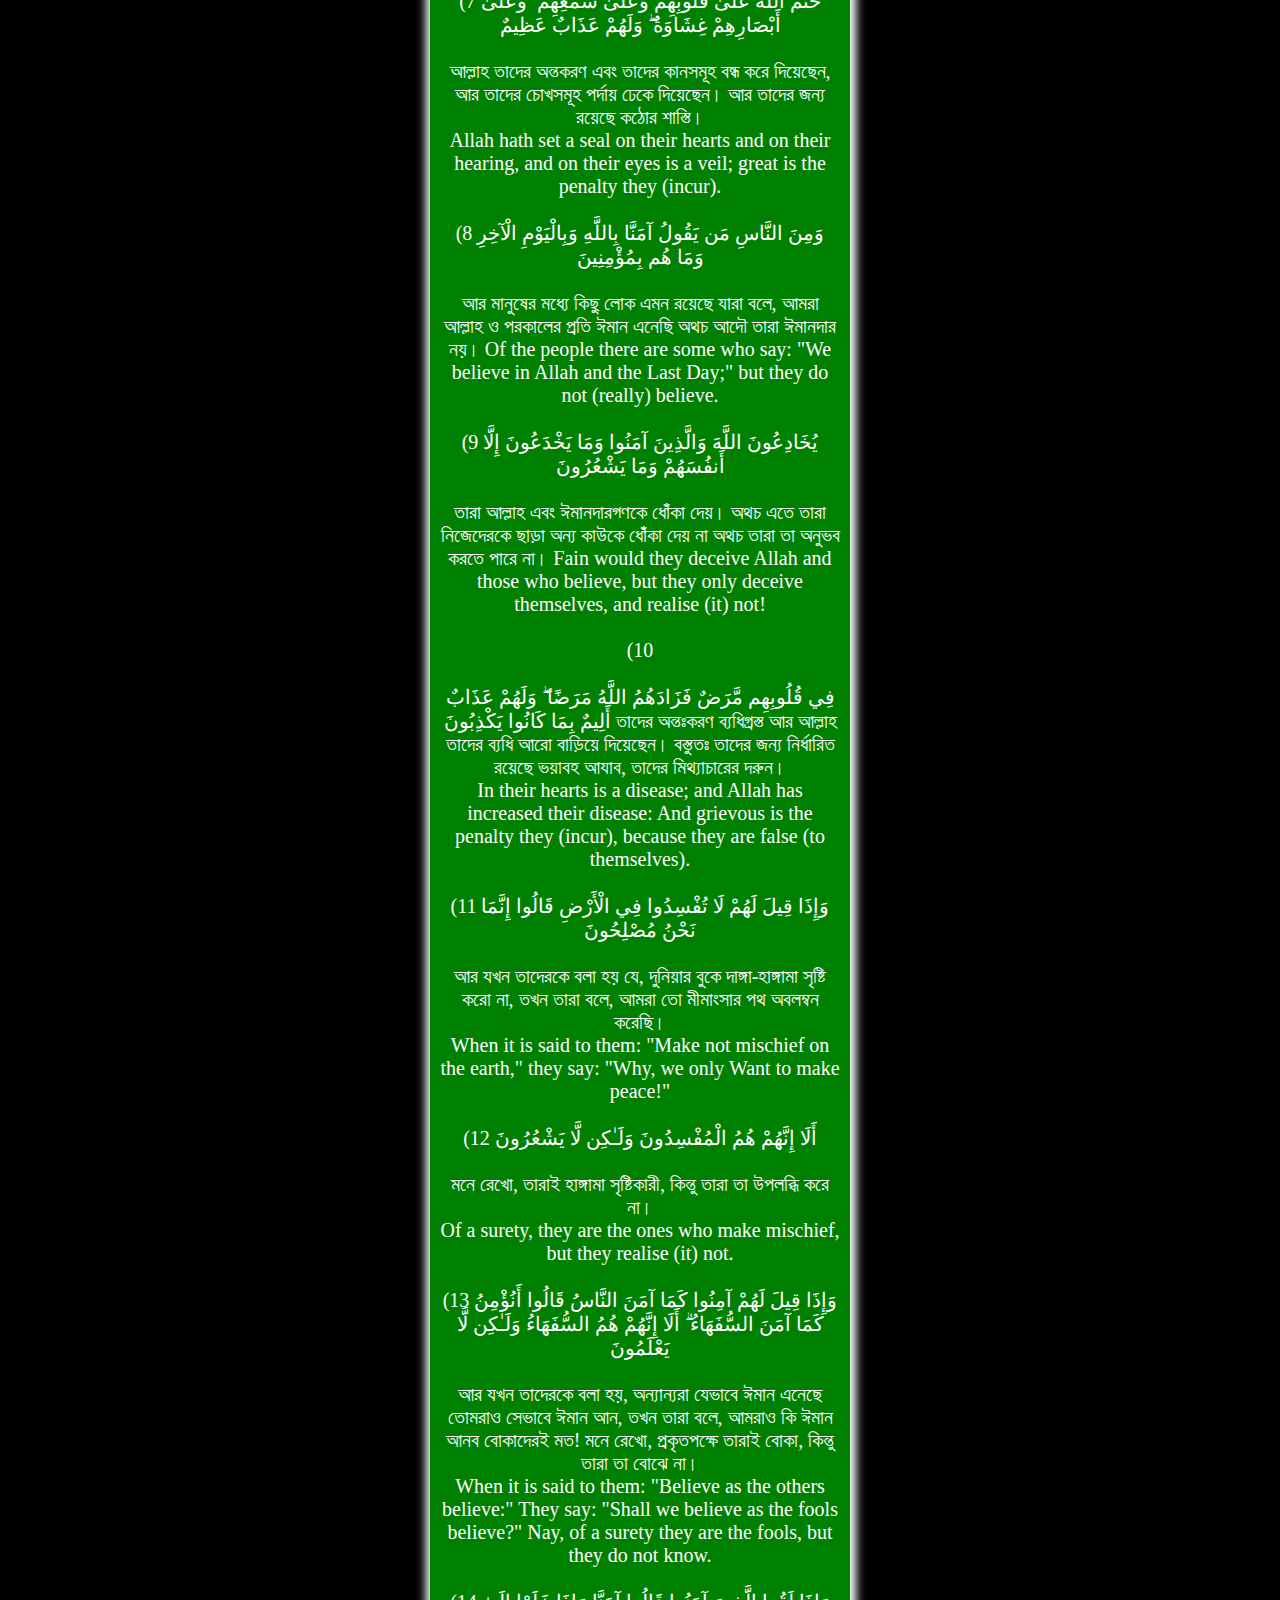
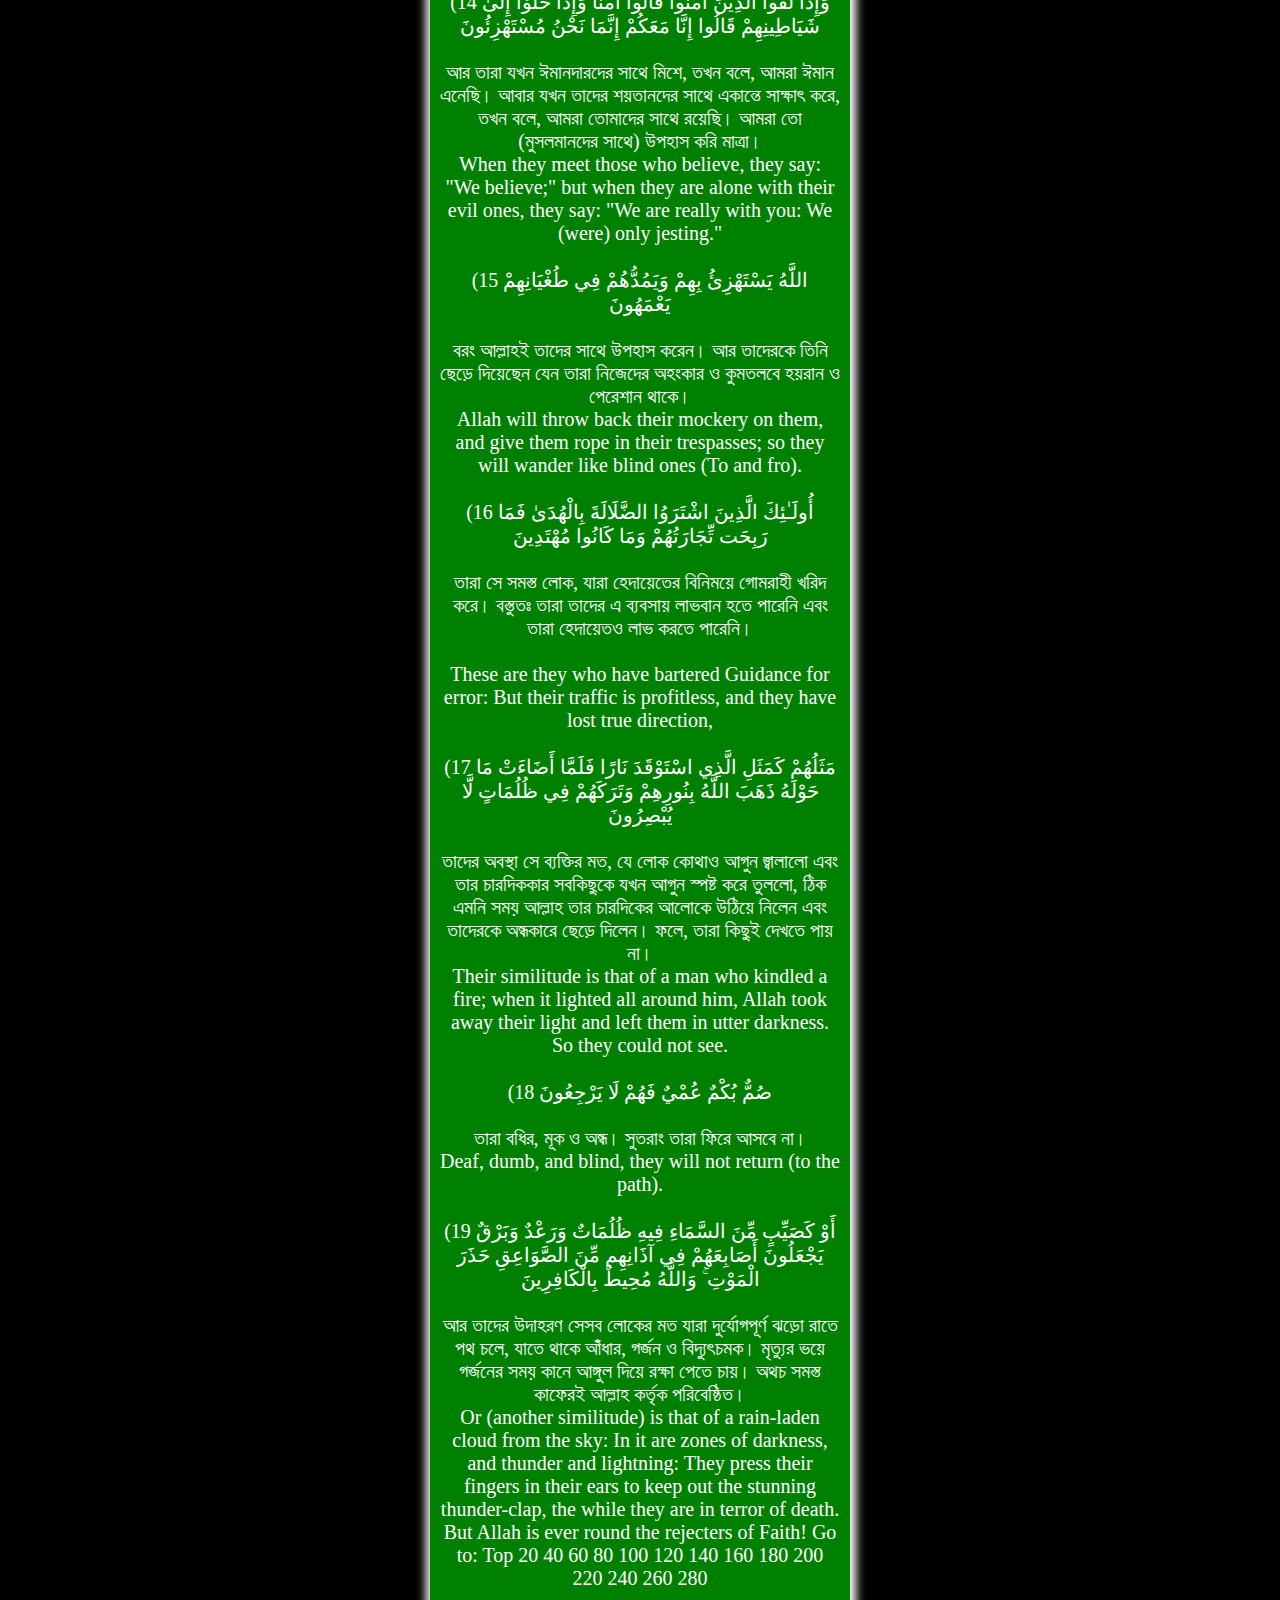
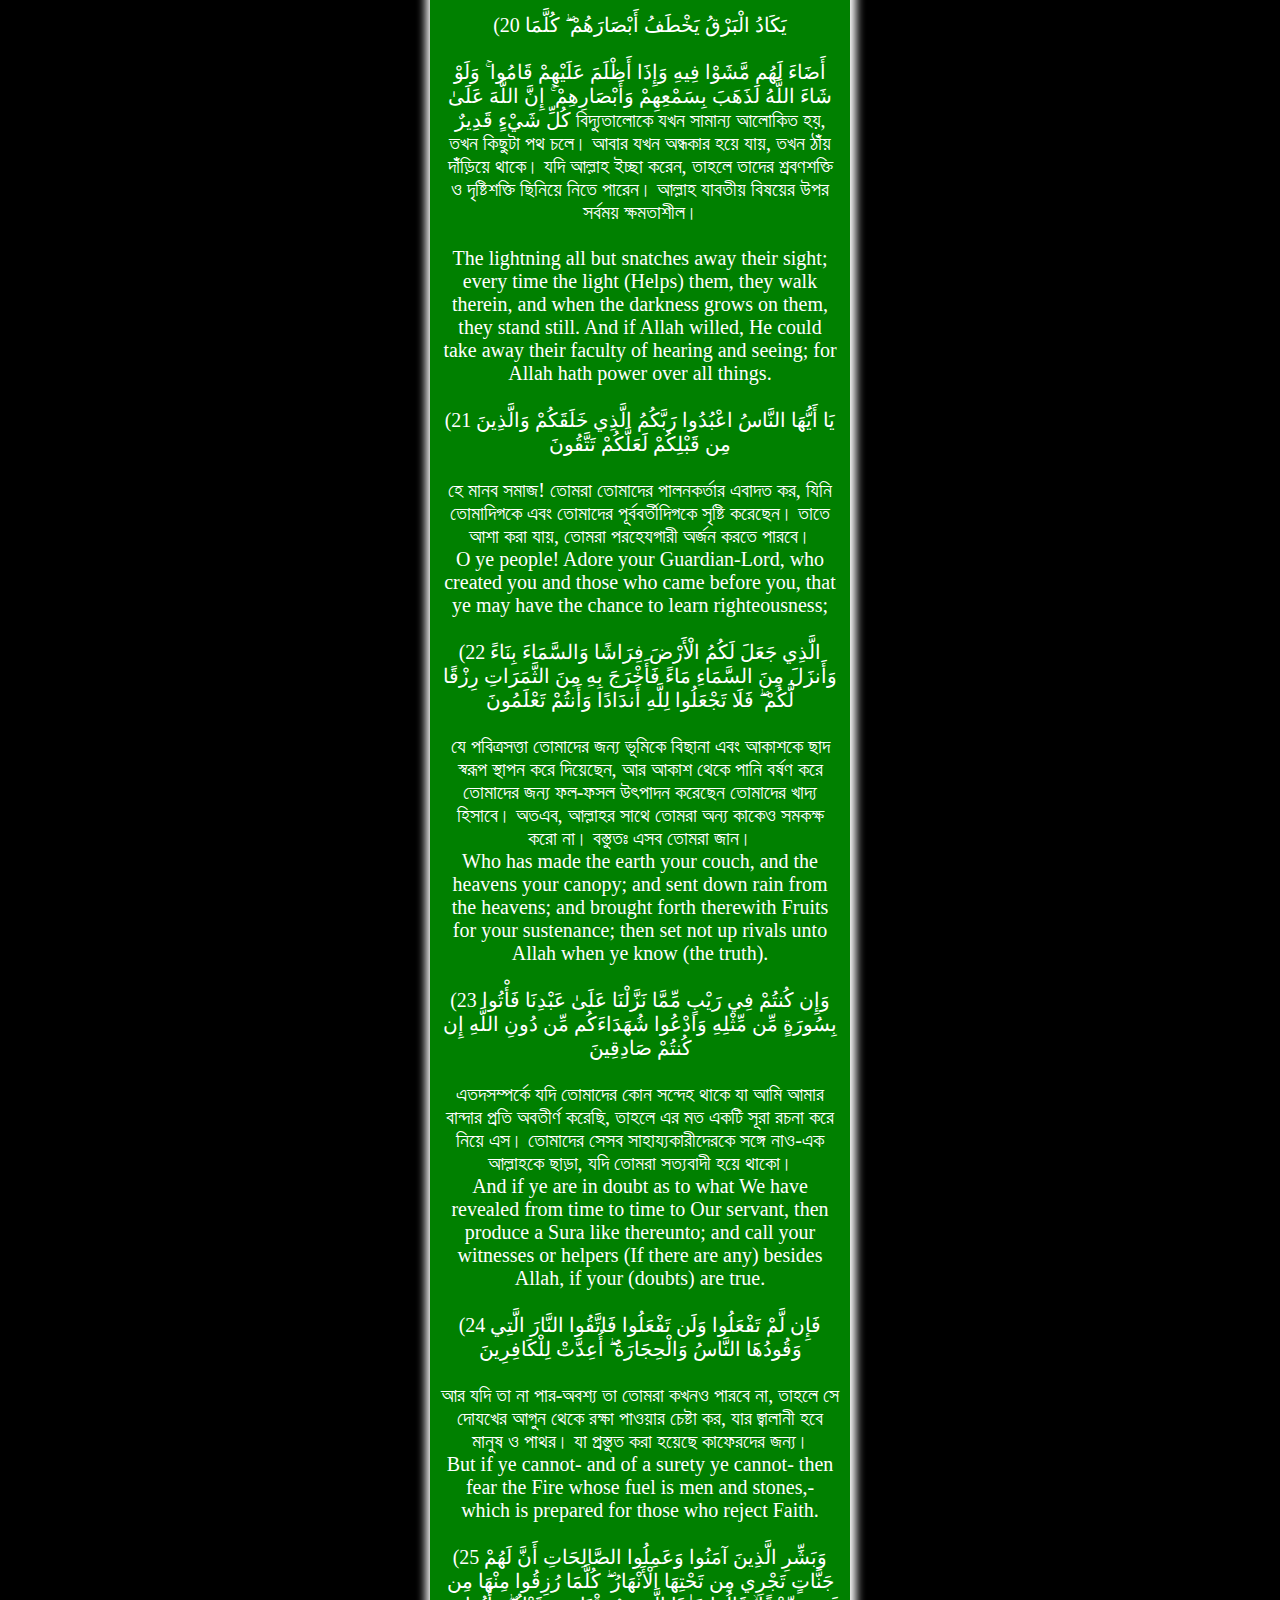
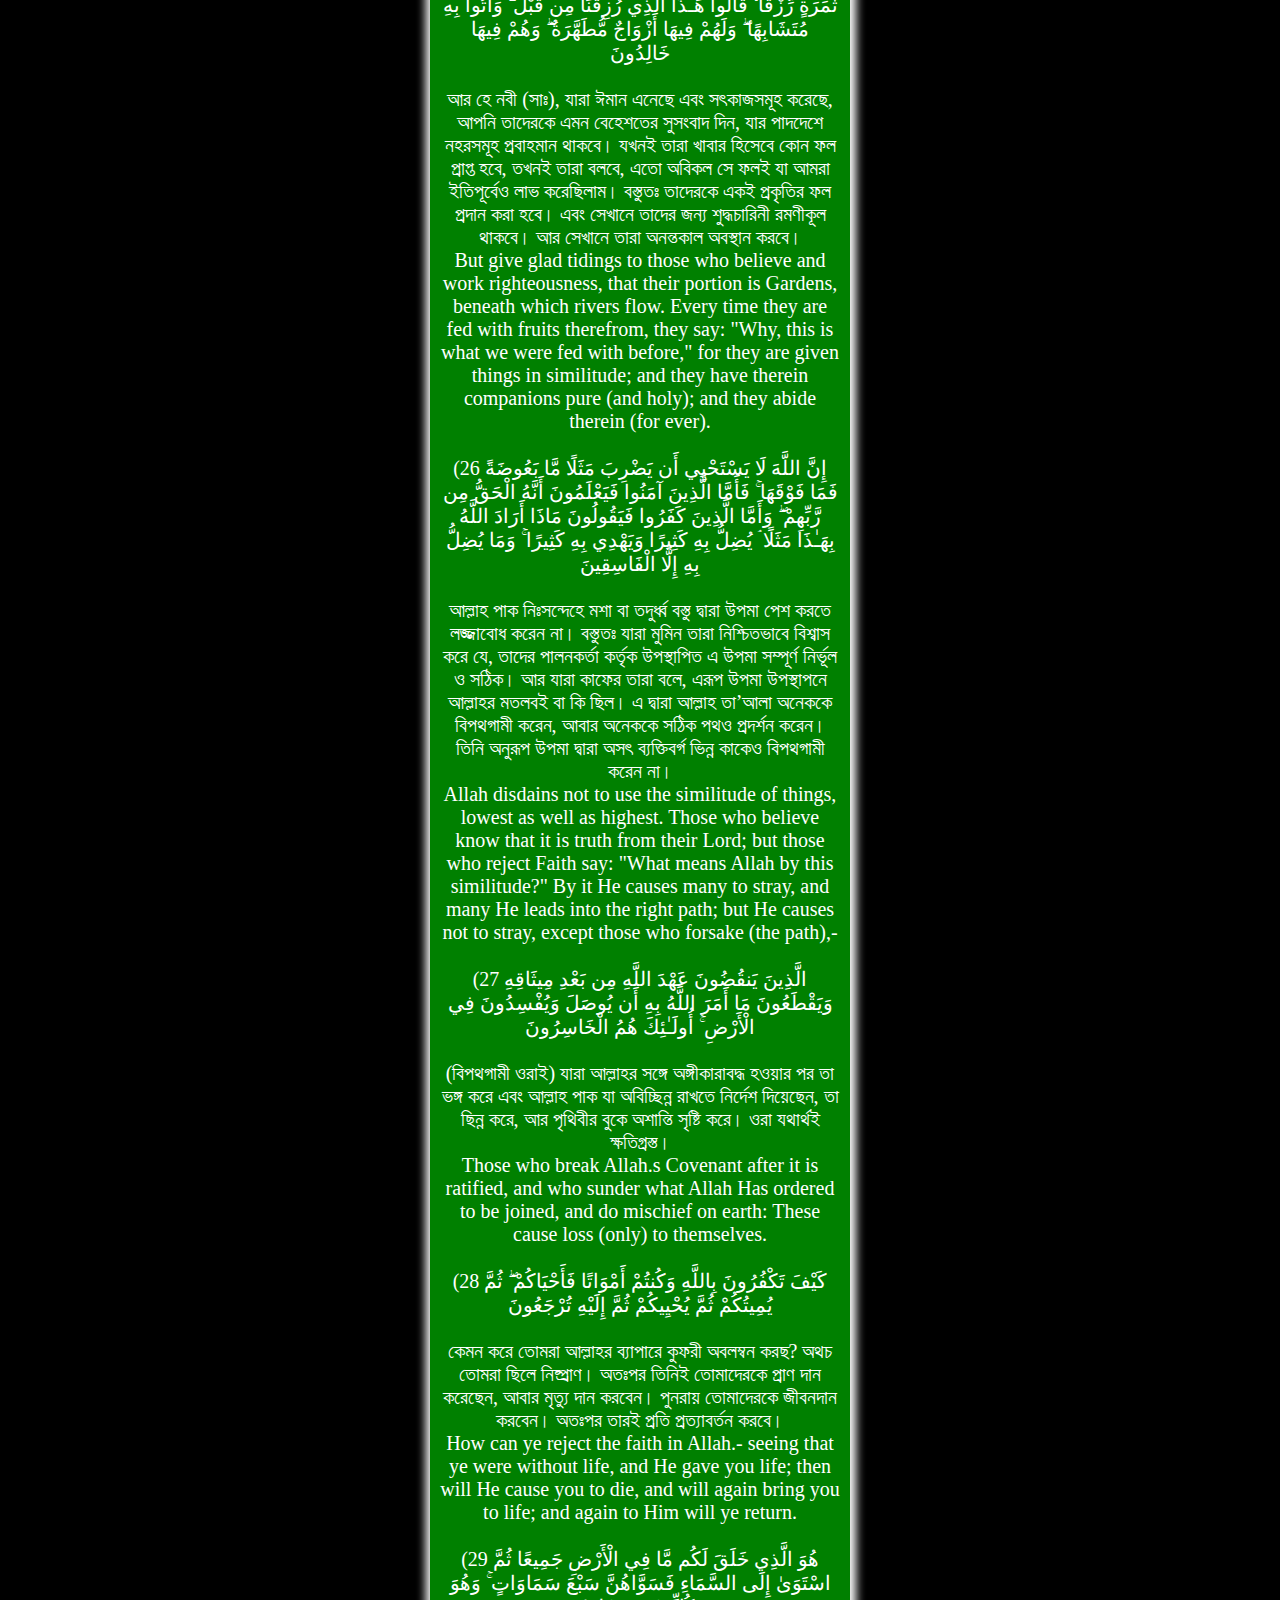
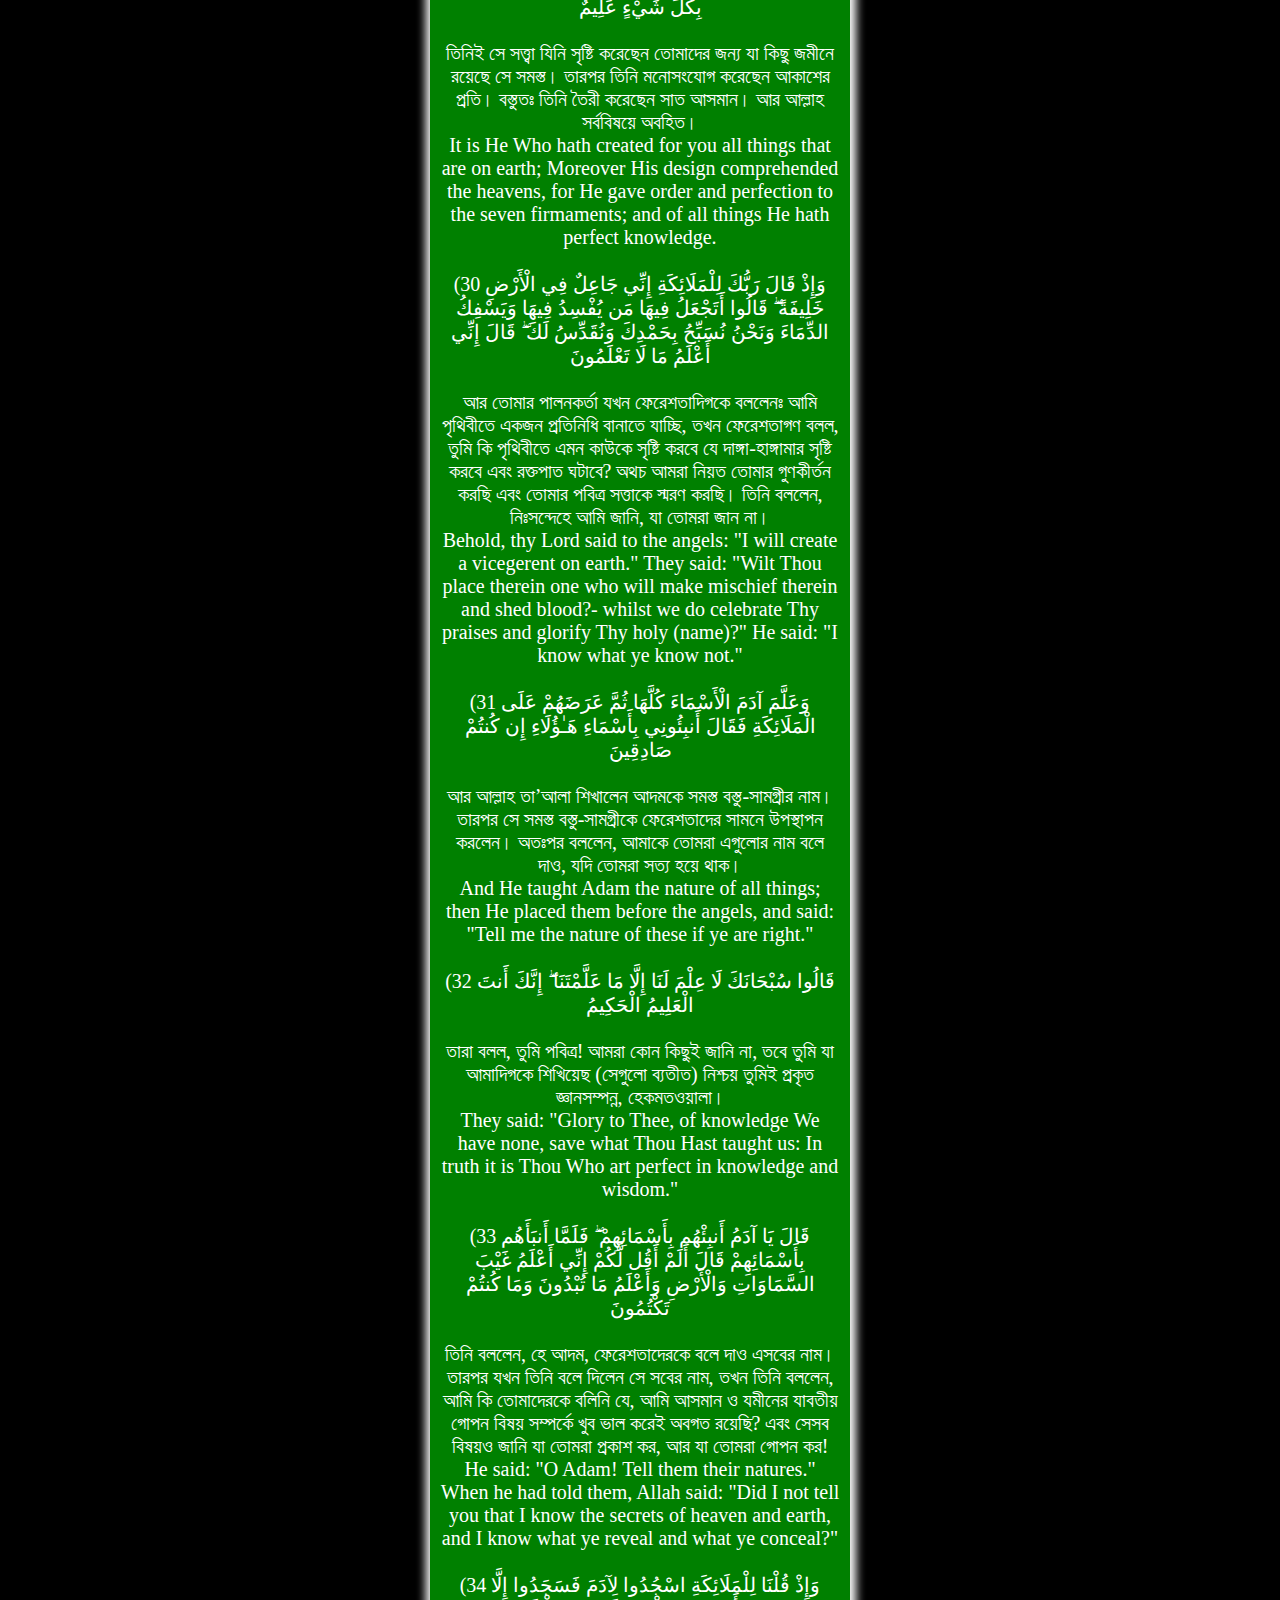
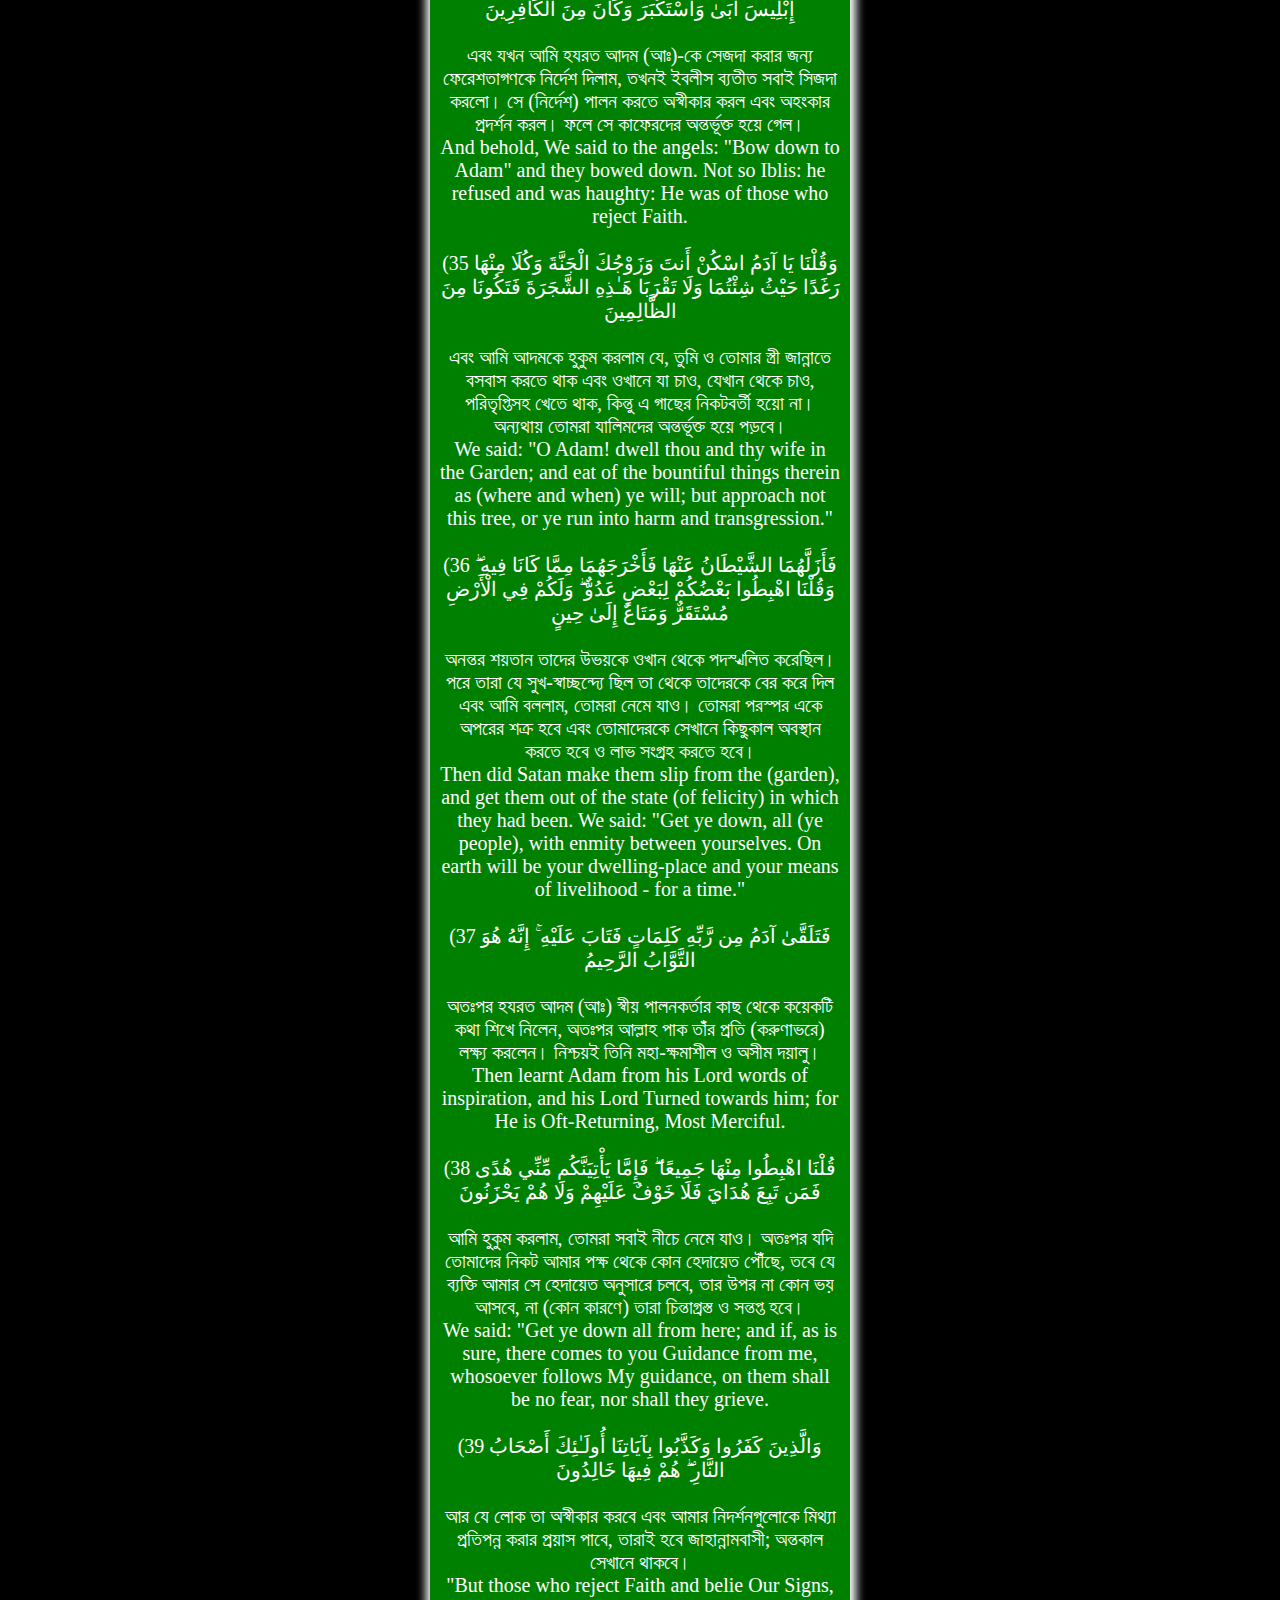
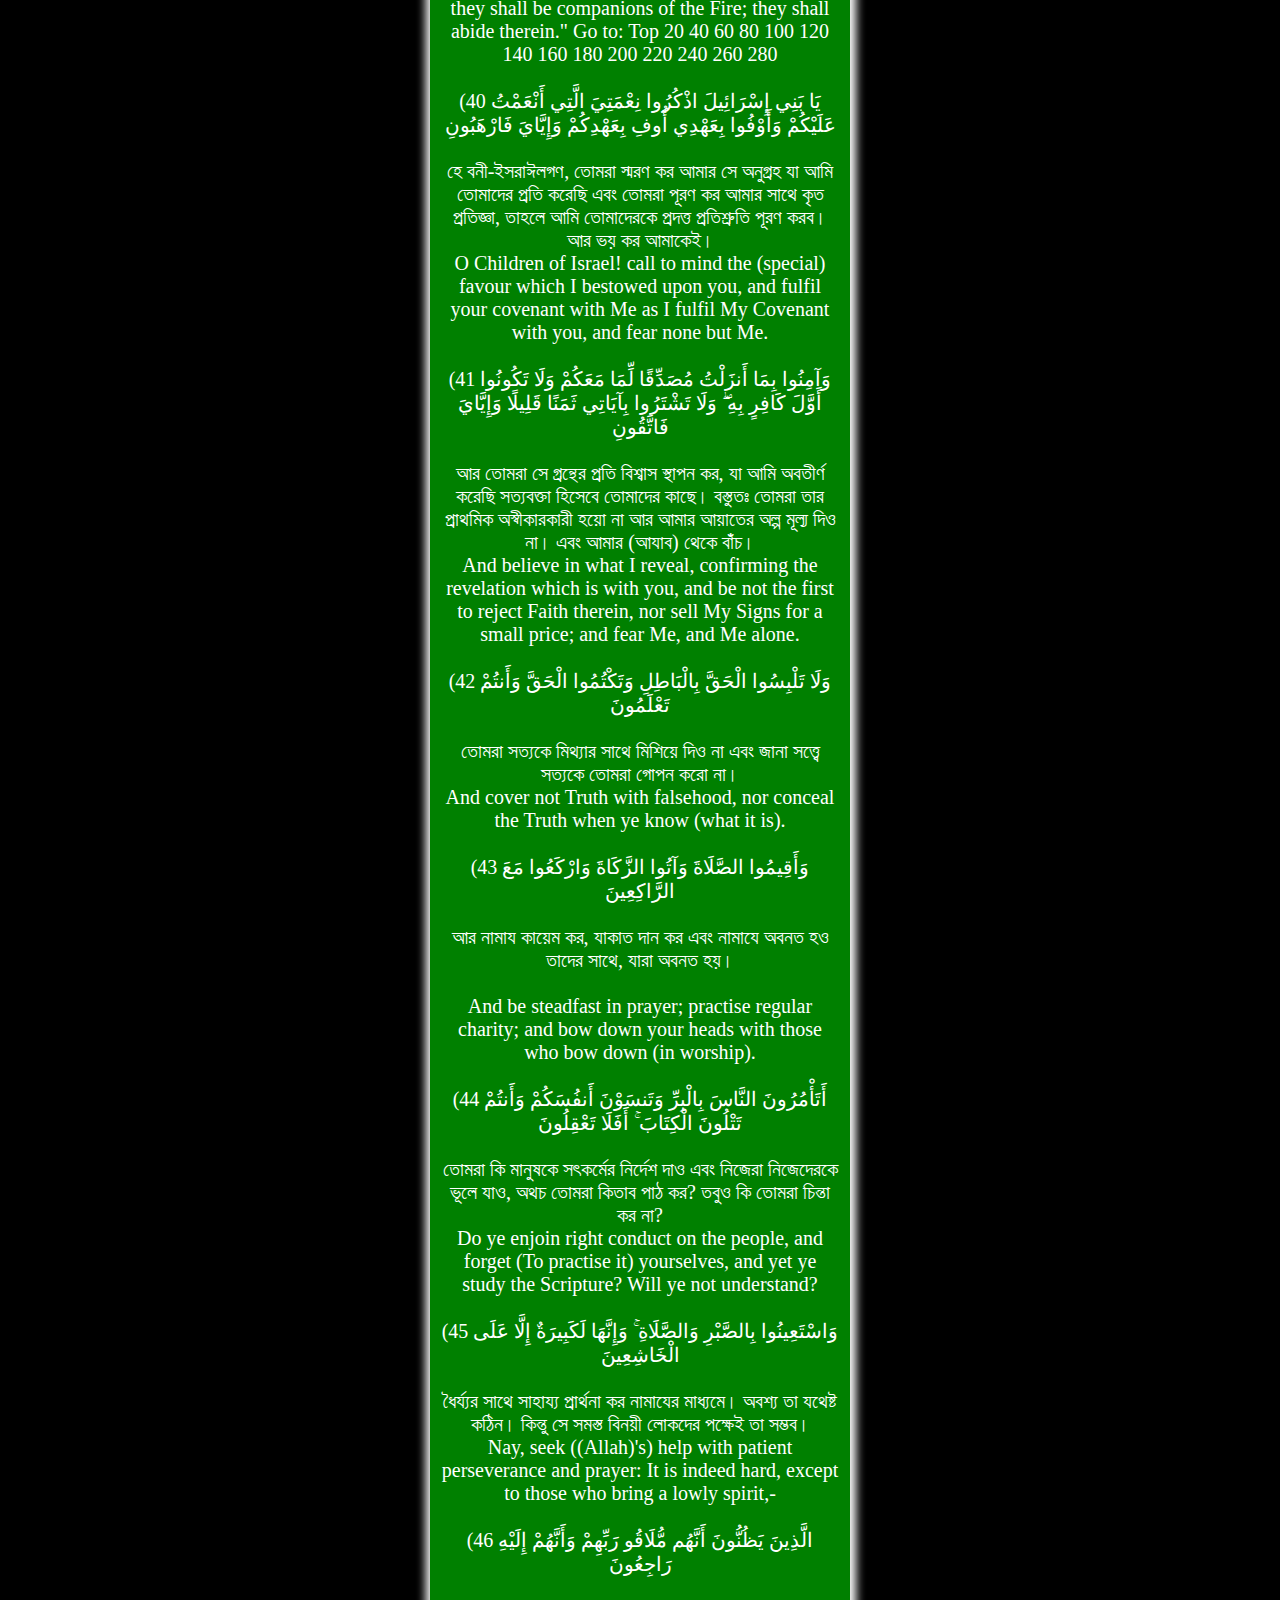
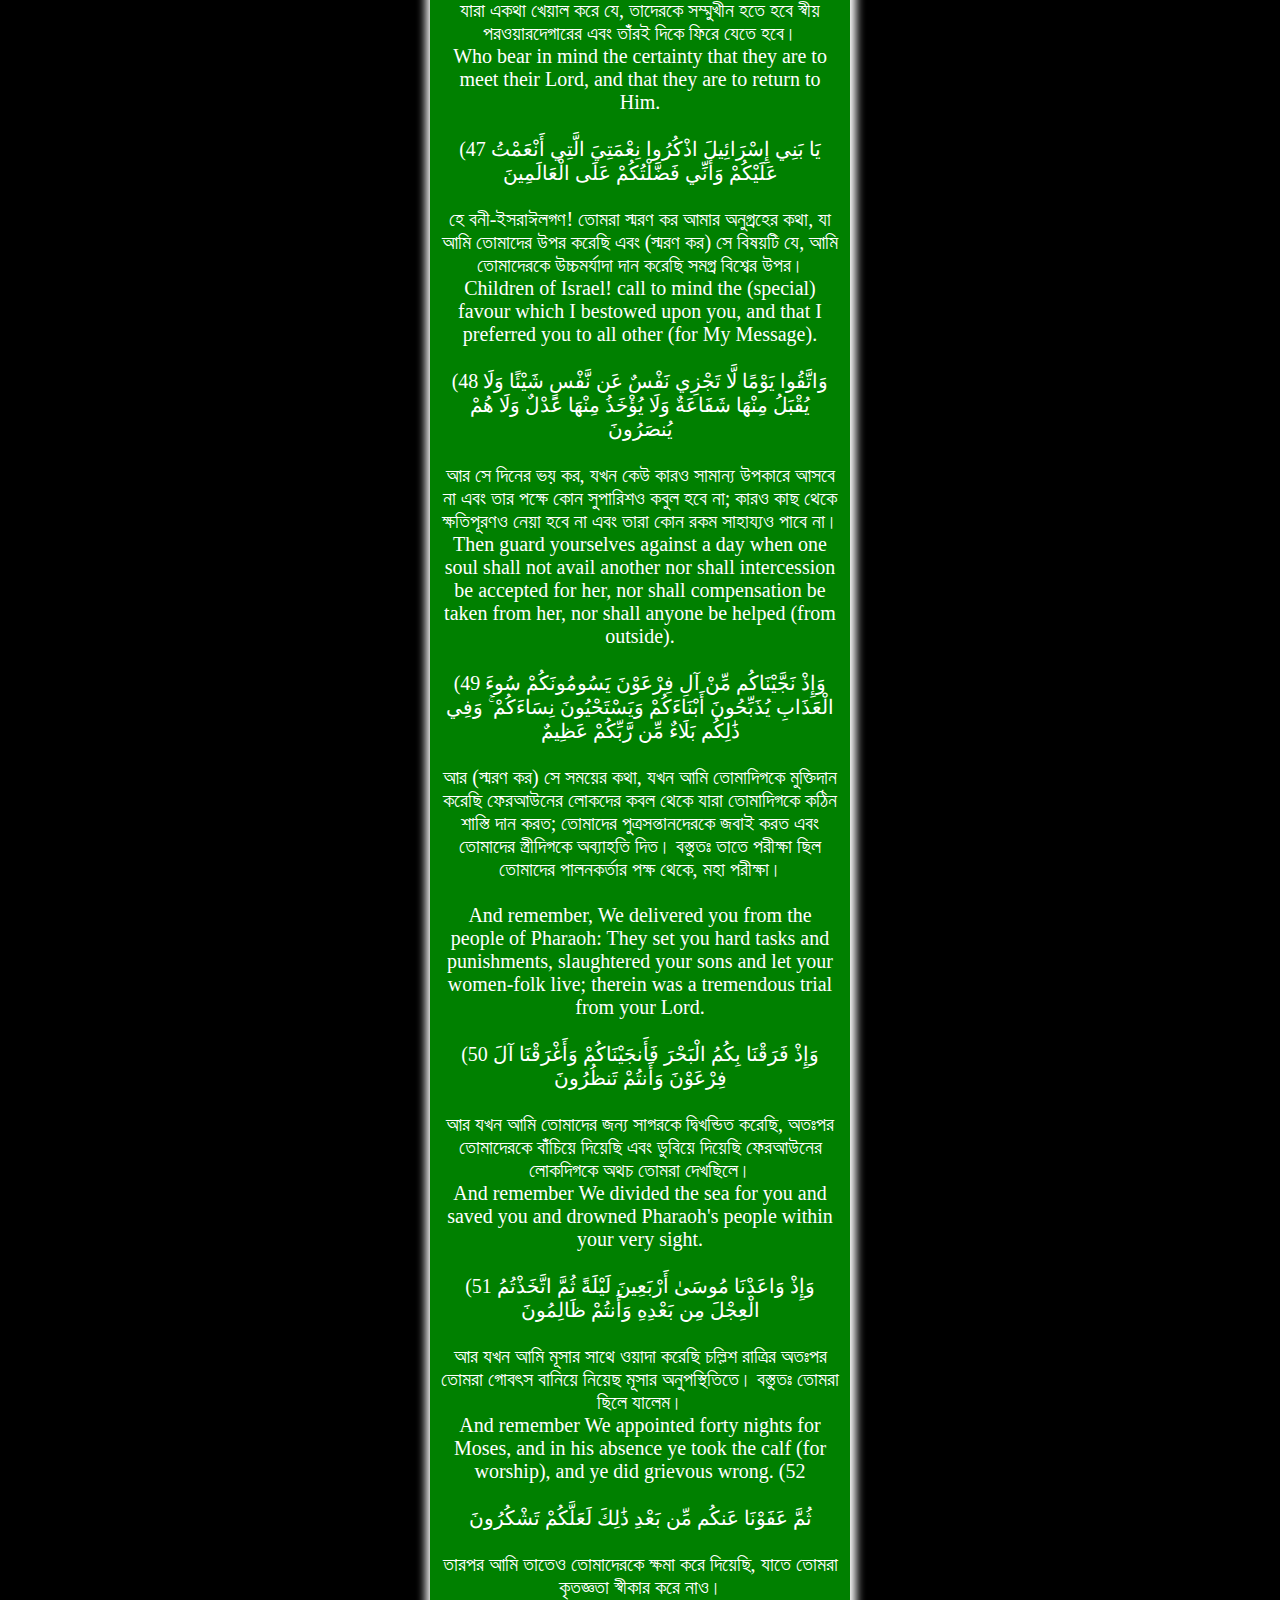
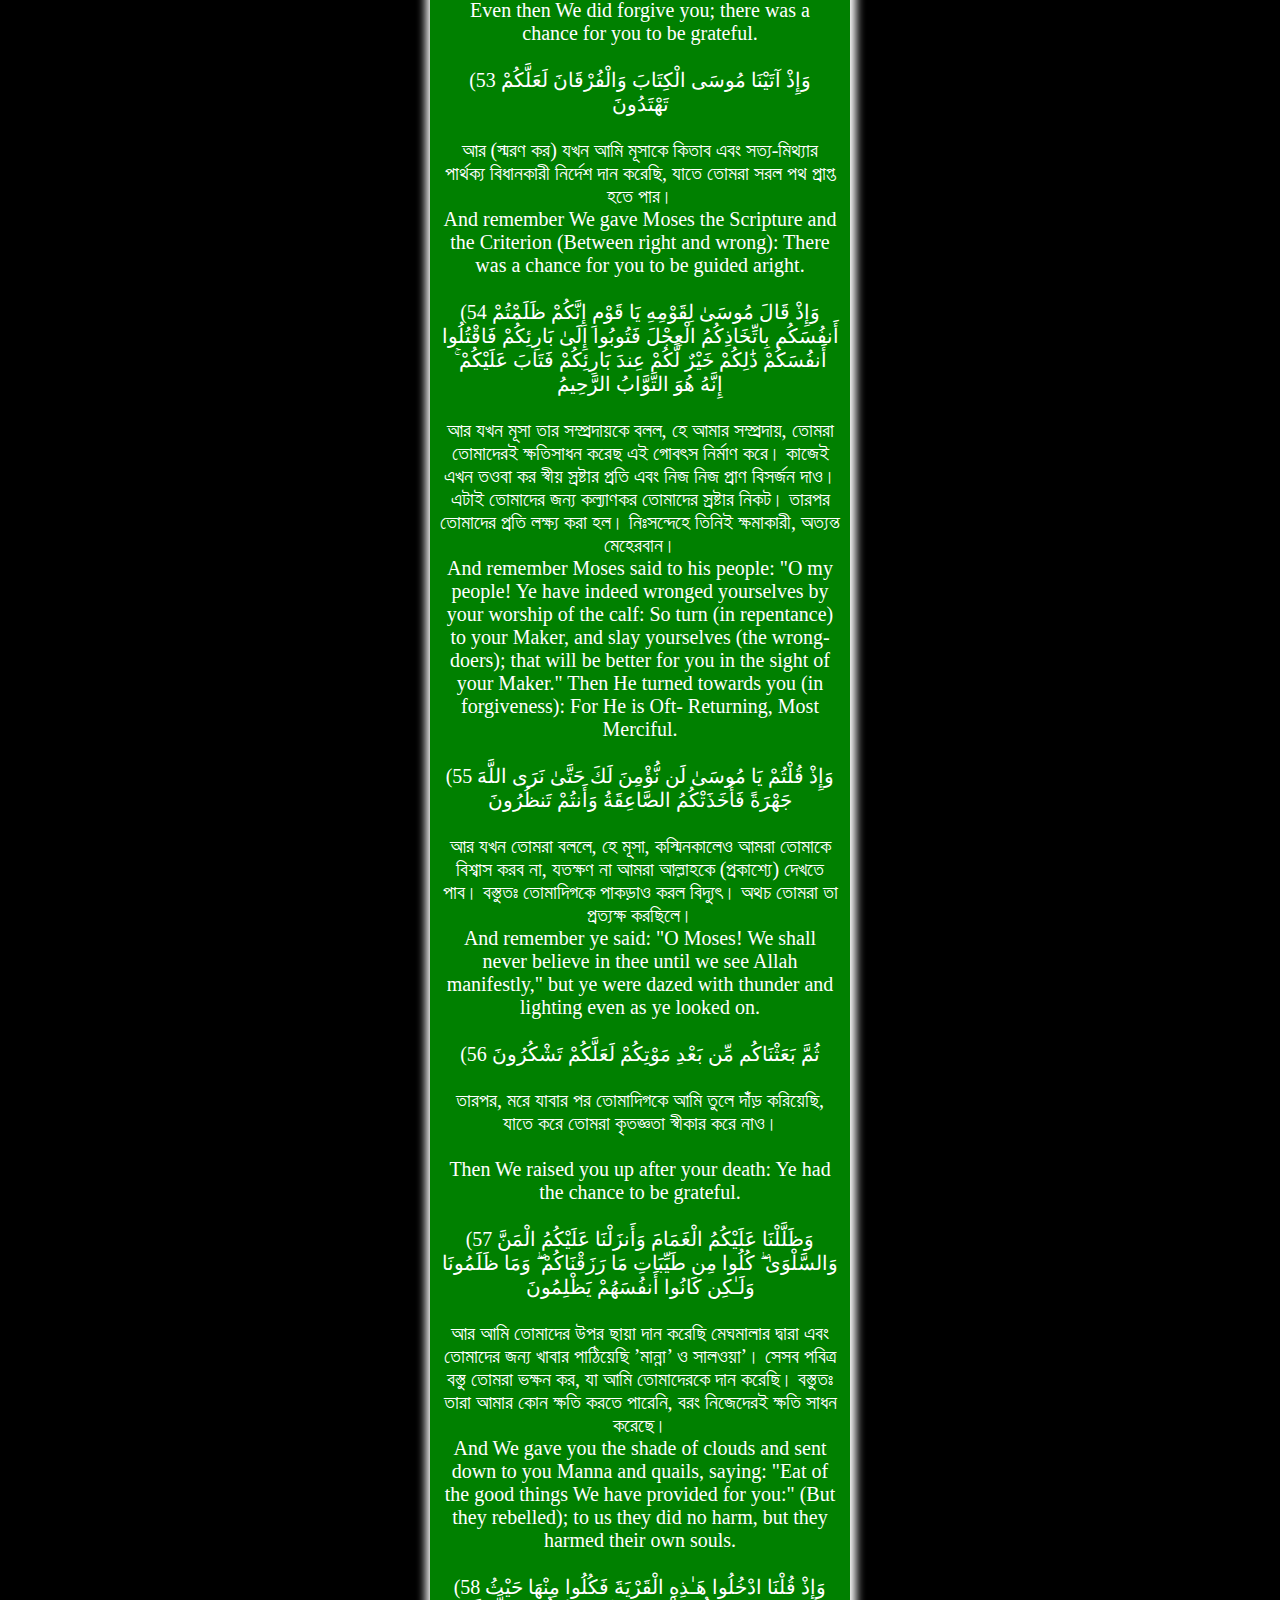
==== commit 0ed35fa5: "Update index.html" ====
--- a/sura-bakarah/index.html
+++ b/sura-bakarah/index.html
@@ -38,9 +38,9 @@
 </head>
 <body>
     <div class="container">
-    <h2> সূরা আল বাক্বারাহ - Surah Al-Baqara (মদীনায় অবতীর্ণ - Ayah 286)<br><br>
+    <h2> সূরা আল বাক্বারাহ - Surah Al-Baqara (মদীনায় অবতীর্ণ - Ayah 286)</h2><br><br>
         بِسْمِ اللّهِ الرَّحْمـَنِ الرَّحِيمِ
-        <br>শুরু করছি আল্লাহর নামে যিনি পরম করুণাময়, অতি দয়ালু।</h2>
+        <br> <h3>শুরু করছি আল্লাহর নামে যিনি পরম করুণাময়, অতি দয়ালু। </h3>
         <p>
             Quraan Shareef
 
